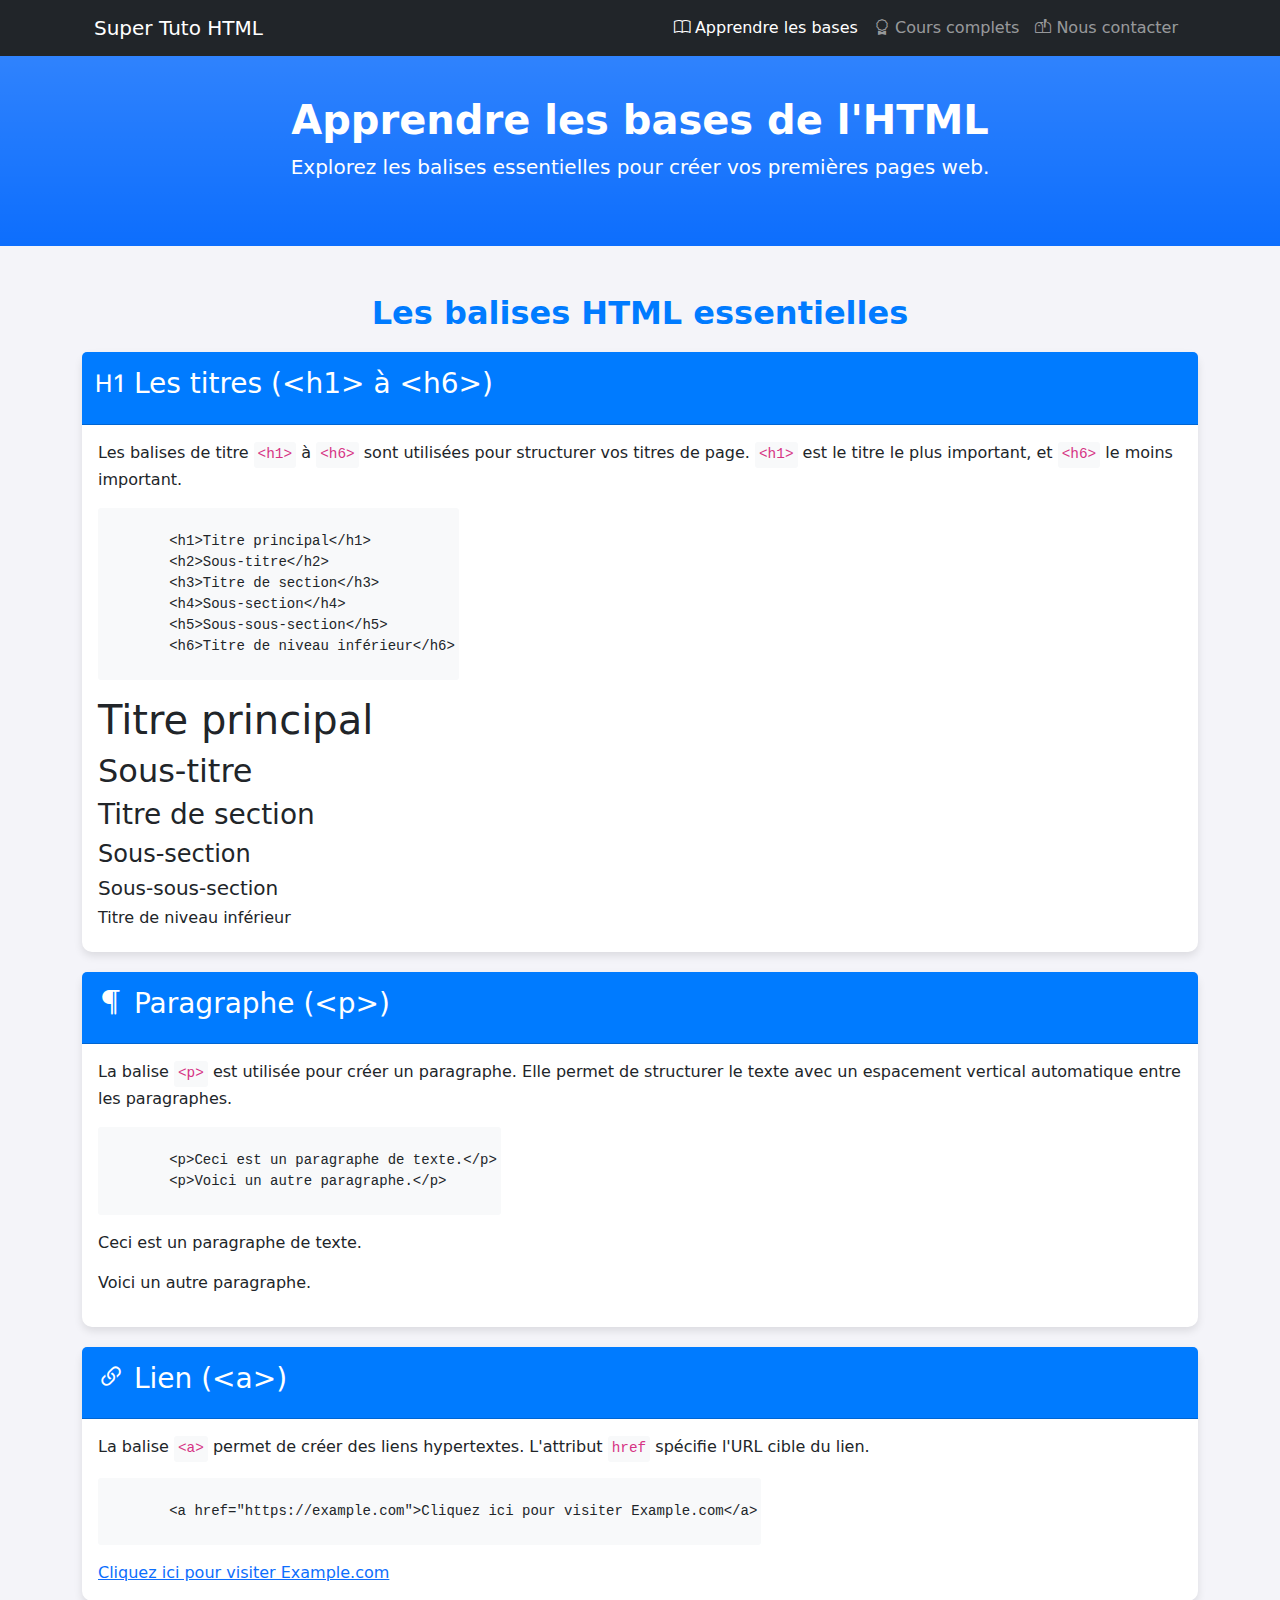
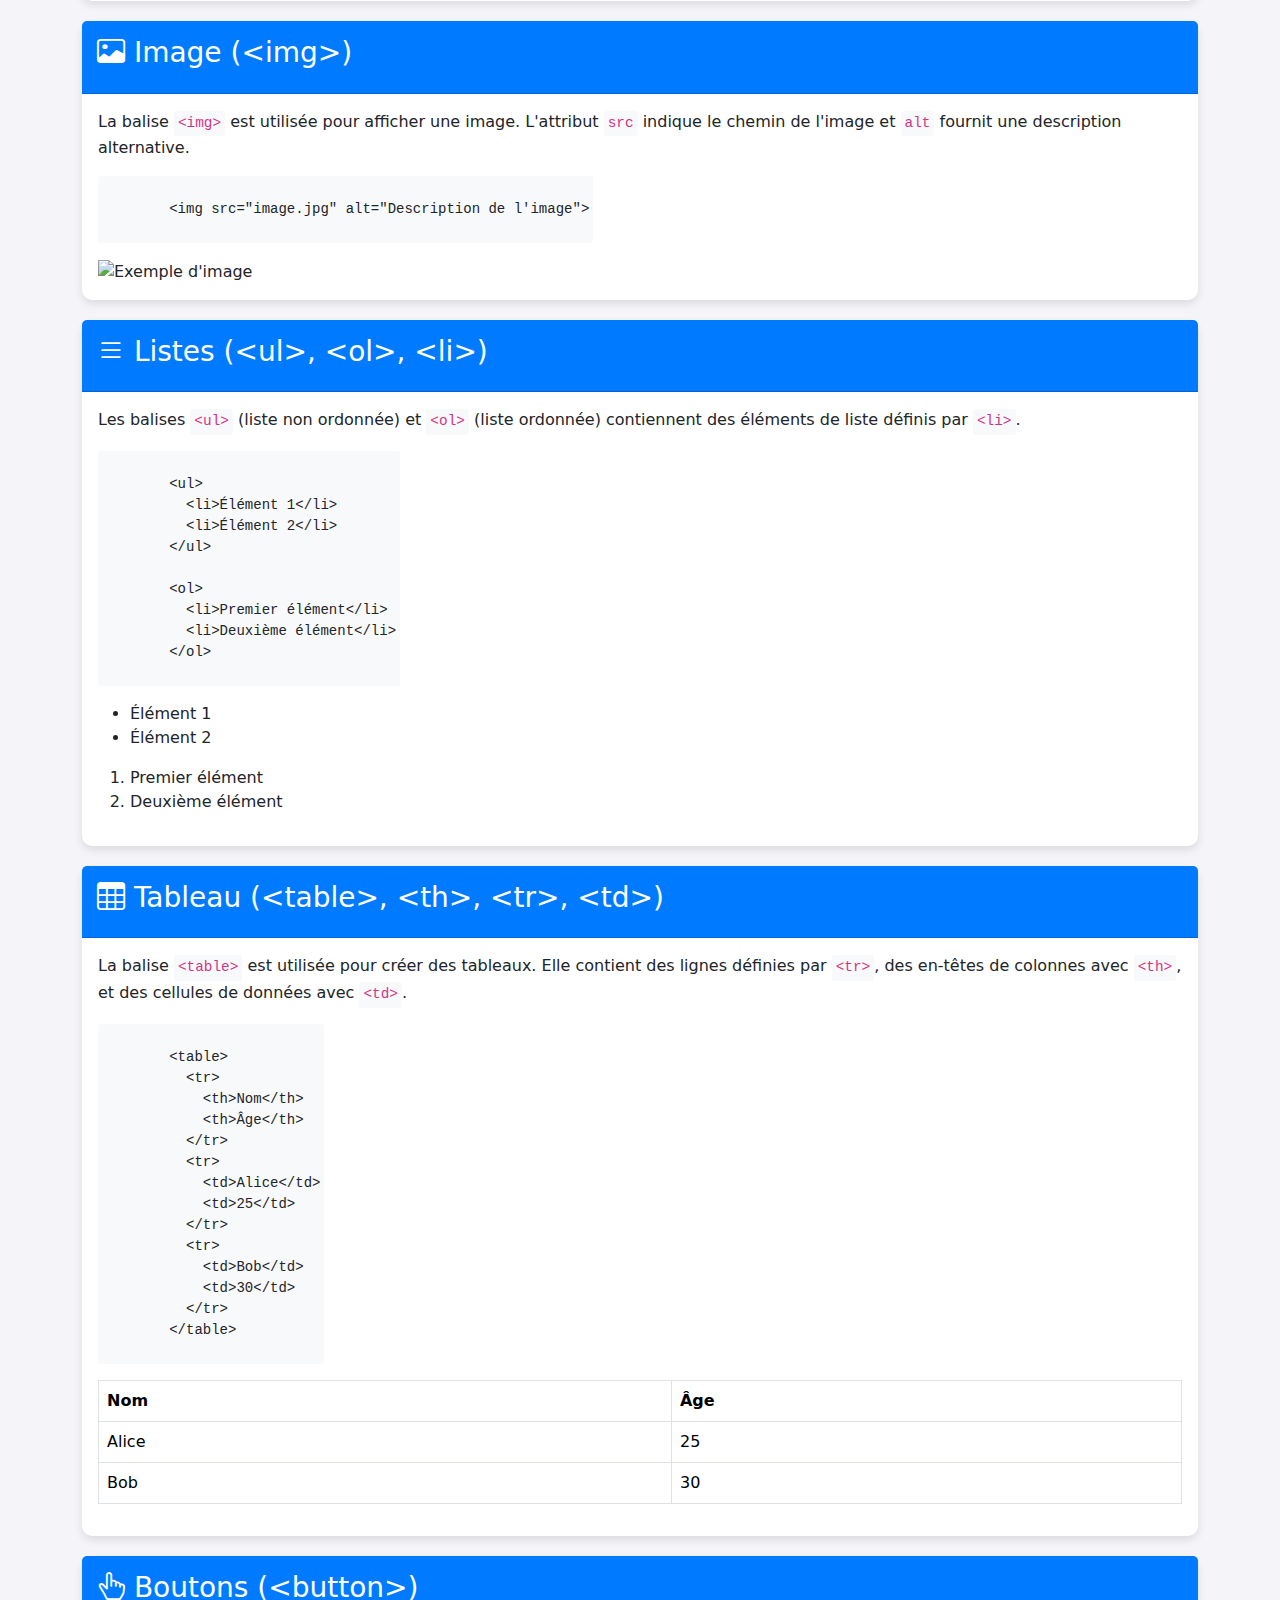
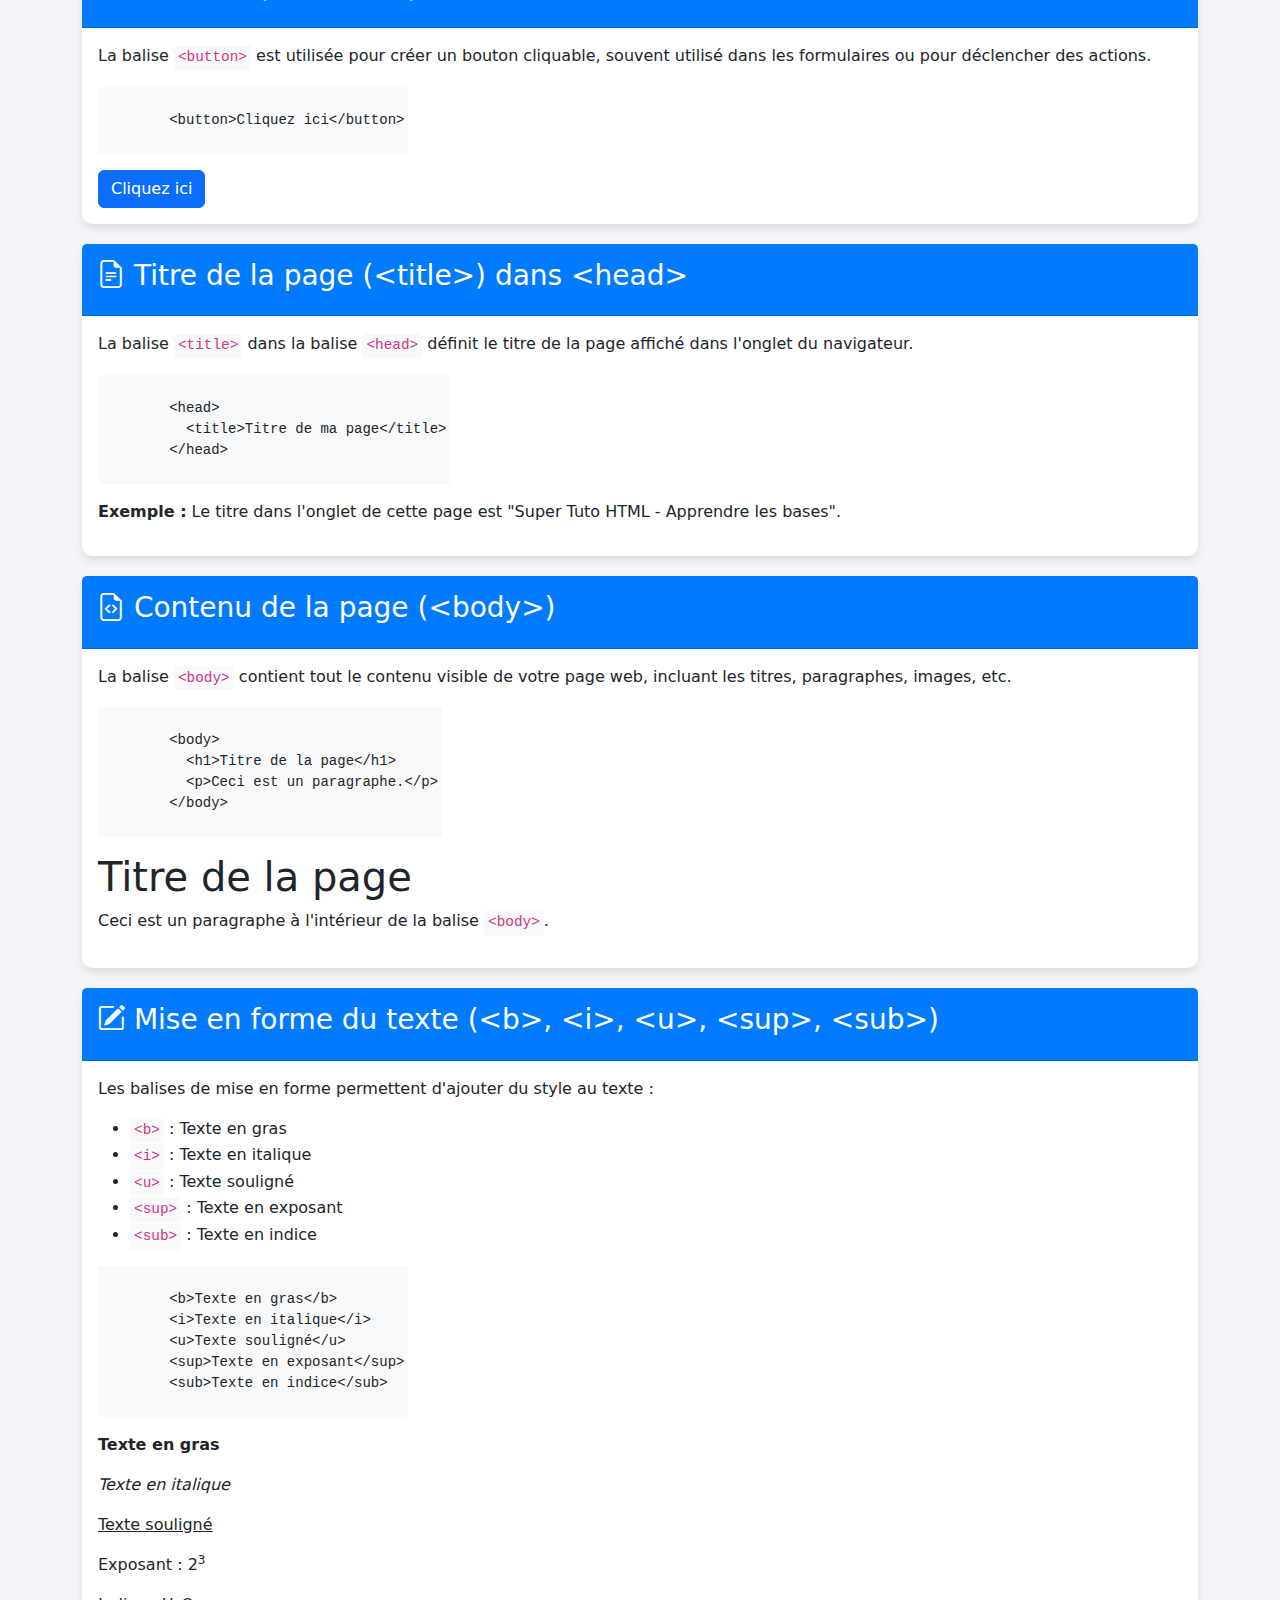
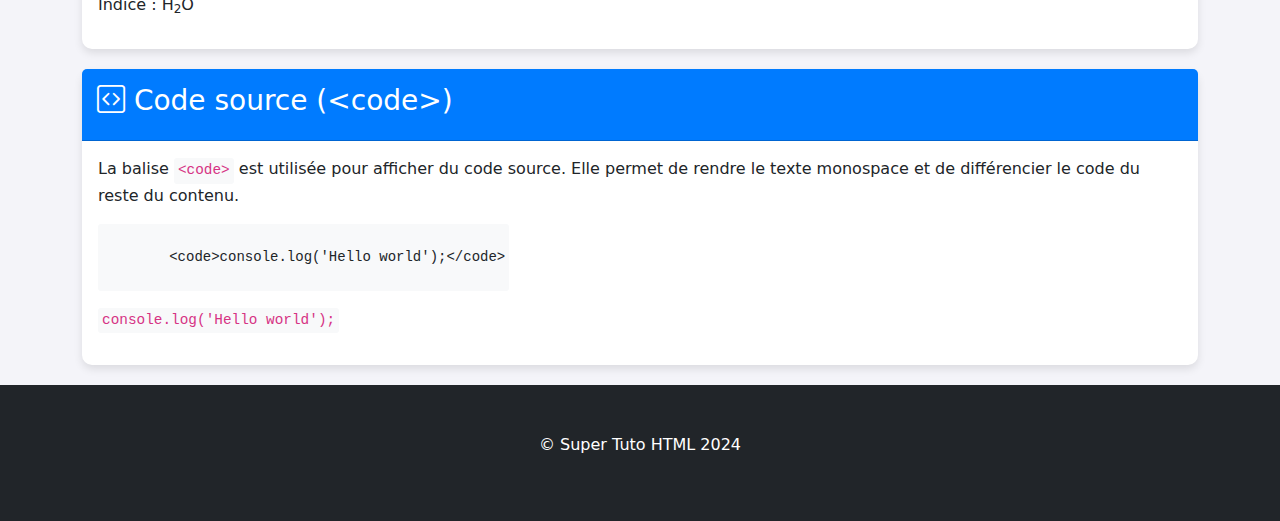
==== bases.html @ 187ea869 "Add files via upload" ====
<!DOCTYPE html>
<html lang="fr">

<head>
    <meta charset="utf-8">
    <meta name="viewport" content="width=device-width, initial-scale=1, shrink-to-fit=no">
    <meta name="description" content="Apprendre les bases de l'HTML" />
    <meta name="author" content="Super Tuto HTML" />
    <title>Super Tuto HTML - Apprendre les bases</title>
    <link href="https://cdn.jsdelivr.net/npm/bootstrap@5.2.3/dist/css/bootstrap.min.css" rel="stylesheet">
    <link rel="stylesheet" href="https://cdn.jsdelivr.net/npm/bootstrap-icons/font/bootstrap-icons.css">

    <!-- Prism.js CSS -->
    <link href="https://cdnjs.cloudflare.com/ajax/libs/prism/1.28.0/themes/prism-okaidia.min.css" rel="stylesheet" />
    <!-- Prism.js Script -->
    <script src="https://cdnjs.cloudflare.com/ajax/libs/prism/1.28.0/prism.min.js"></script>

    <style>
        body {
            background-color: #f4f4f9;
        }

        .card {
            border: none;
            box-shadow: 0 4px 8px rgba(0, 0, 0, 0.1);
            margin-bottom: 20px;
            border-radius: 10px;
        }

        .card-header {
            background-color: #007bff;
            color: white;
            border-top-left-radius: 10px;
            border-top-right-radius: 10px;
            padding: 15px;
        }

        code {
            display: inline-block;
            /* Assure que le code reste dans la ligne */
            background-color: #f8f9fa;
            padding: 2px 4px;
            border-radius: 3px;
            font-size: 0.9em;
            color: #d63384;
            /* Une couleur pour différencier le code */
        }


        .btn-custom {
            background-color: #007bff;
            color: white;
            border-radius: 5px;
            padding: 10px 20px;
            text-transform: uppercase;
            font-weight: bold;
        }

        .btn-custom:hover {
            background-color: #0056b3;
        }

        .section-title {
            margin-top: 40px;
            margin-bottom: 20px;
            font-weight: bold;
            color: #007bff;
            text-align: center;
        }
    </style>
</head>

<body>

    <!-- Navigation -->
    <nav class="navbar navbar-expand-lg navbar-dark bg-dark fixed-top">
        <div class="container px-4">
            <a class="navbar-brand" href="index.html">Super Tuto HTML</a>
            <button class="navbar-toggler" type="button" data-bs-toggle="collapse" data-bs-target="#navbarResponsive"
                aria-controls="navbarResponsive" aria-expanded="false" aria-label="Toggle navigation">
                <span class="navbar-toggler-icon"></span>
            </button>
            <div class="collapse navbar-collapse" id="navbarResponsive">
                <ul class="navbar-nav ms-auto">
                    <li class="nav-item"><a class="nav-link active" href="bases.html"><i class="bi bi-book"></i> Apprendre les bases</a></li>
                    <li class="nav-item"><a class="nav-link" href="cours.html"><i class="bi bi-award"></i> Cours complets</a></li>
                    <li class="nav-item"><a class="nav-link" href="contact.html"><i class="bi bi-mailbox-flag"></i> Nous contacter</a></li>
                </ul>
            </div>
        </div>
    </nav>

    <!-- Header -->
    <header class="bg-primary bg-gradient text-white py-5 mt-5">
        <div class="container px-4 text-center">
            <h1 class="fw-bolder">Apprendre les bases de l'HTML</h1>
            <p class="lead">Explorez les balises essentielles pour créer vos premières pages web.</p>
        </div>
    </header>
    

    <!-- Content Section -->
    <section class="container mt-5">

        <!-- Title section -->
        <h2 class="section-title">Les balises HTML essentielles</h2>

        <!-- Balise h1-h6 -->
        <div class="card">
            <div class="card-header">
                <h3><i class="bi bi-type-h1"></i> Les titres (&lt;h1&gt; à &lt;h6&gt;)</h3>
            </div>
            <div class="card-body">
                <p>Les balises de titre <code>&lt;h1&gt;</code> à <code>&lt;h6&gt;</code> sont utilisées pour structurer vos titres de page. <code>&lt;h1&gt;</code> est le titre le plus important, et <code>&lt;h6&gt;</code> le moins important.</p>
        
                <!-- Code avec coloration Prism.js -->
                <pre><code class="language-html">
        &lt;h1&gt;Titre principal&lt;/h1&gt;
        &lt;h2&gt;Sous-titre&lt;/h2&gt;
        &lt;h3&gt;Titre de section&lt;/h3&gt;
        &lt;h4&gt;Sous-section&lt;/h4&gt;
        &lt;h5&gt;Sous-sous-section&lt;/h5&gt;
        &lt;h6&gt;Titre de niveau inférieur&lt;/h6&gt;
                </code></pre>
        
                <!-- Résultat du code affiché -->
                <div class="code-output">
                    <h1>Titre principal</h1>
                    <h2>Sous-titre</h2>
                    <h3>Titre de section</h3>
                    <h4>Sous-section</h4>
                    <h5>Sous-sous-section</h5>
                    <h6>Titre de niveau inférieur</h6>
                </div>
            </div>
        </div>
        


        <!-- Balise p -->
        <div class="card">
            <div class="card-header">
                <h3><i class="bi bi-paragraph"></i> Paragraphe (&lt;p&gt;)</h3>
            </div>
            <div class="card-body">
                <p>La balise <code>&lt;p&gt;</code> est utilisée pour créer un paragraphe. Elle permet de structurer le texte avec un espacement vertical automatique entre les paragraphes.</p>
        
                <!-- Code avec coloration Prism.js -->
                <pre><code class="language-html">
        &lt;p&gt;Ceci est un paragraphe de texte.&lt;/p&gt;
        &lt;p&gt;Voici un autre paragraphe.&lt;/p&gt;
                </code></pre>
        
                <!-- Résultat du code affiché -->
                <div class="code-output">
                    <p>Ceci est un paragraphe de texte.</p>
                    <p>Voici un autre paragraphe.</p>
                </div>
            </div>
        </div>
        

        <!-- Balise a -->
        <div class="card">
            <div class="card-header">
                <h3><i class="bi bi-link-45deg"></i> Lien (&lt;a&gt;)</h3>
            </div>
            <div class="card-body">
                <p>La balise <code>&lt;a&gt;</code> permet de créer des liens hypertextes. L'attribut <code>href</code> spécifie l'URL cible du lien.</p>
        
                <!-- Code avec coloration Prism.js -->
                <pre><code class="language-html">
        &lt;a href="https://example.com"&gt;Cliquez ici pour visiter Example.com&lt;/a&gt;
                </code></pre>
        
                <!-- Résultat du code affiché -->
                <div class="code-output">
                    <a href="https://example.com">Cliquez ici pour visiter Example.com</a>
                </div>
            </div>
        </div>
        

        <!-- Balise img -->
        <div class="card">
            <div class="card-header">
                <h3><i class="bi bi-image"></i> Image (&lt;img&gt;)</h3>
            </div>
            <div class="card-body">
                <p>La balise <code>&lt;img&gt;</code> est utilisée pour afficher une image. L'attribut <code>src</code> indique le chemin de l'image et <code>alt</code> fournit une description alternative.</p>
        
                <!-- Code avec coloration Prism.js -->
                <pre><code class="language-html">
        &lt;img src="image.jpg" alt="Description de l'image"&gt;
                </code></pre>
        
                <!-- Résultat du code affiché -->
                <div class="code-output">
                    <img src="https://via.placeholder.com/150" alt="Exemple d'image">
                </div>
            </div>
        </div>
        

        <!-- Balise ul-li -->
        <div class="card">
            <div class="card-header">
                <h3><i class="bi bi-list"></i> Listes (&lt;ul&gt;, &lt;ol&gt;, &lt;li&gt;)</h3>
            </div>
            <div class="card-body">
                <p>Les balises <code>&lt;ul&gt;</code> (liste non ordonnée) et <code>&lt;ol&gt;</code> (liste ordonnée) contiennent des éléments de liste définis par <code>&lt;li&gt;</code>.</p>
        
                <!-- Code avec coloration Prism.js -->
                <pre><code class="language-html">
        &lt;ul&gt;
          &lt;li&gt;Élément 1&lt;/li&gt;
          &lt;li&gt;Élément 2&lt;/li&gt;
        &lt;/ul&gt;
        
        &lt;ol&gt;
          &lt;li&gt;Premier élément&lt;/li&gt;
          &lt;li&gt;Deuxième élément&lt;/li&gt;
        &lt;/ol&gt;
                </code></pre>
        
                <!-- Résultat du code affiché -->
                <div class="code-output">
                    <ul>
                        <li>Élément 1</li>
                        <li>Élément 2</li>
                    </ul>
                    <ol>
                        <li>Premier élément</li>
                        <li>Deuxième élément</li>
                    </ol>
                </div>
            </div>
        </div>
        

        <!-- Balise table -->
        <div class="card">
            <div class="card-header">
                <h3><i class="bi bi-table"></i> Tableau (&lt;table&gt;, &lt;th&gt;, &lt;tr&gt;, &lt;td&gt;)</h3>
            </div>
            <div class="card-body">
                <p>La balise <code>&lt;table&gt;</code> est utilisée pour créer des tableaux. Elle contient des lignes définies par <code>&lt;tr&gt;</code>, des en-têtes de colonnes avec <code>&lt;th&gt;</code>, et des cellules de données avec <code>&lt;td&gt;</code>.</p>
        
                <!-- Code avec coloration Prism.js -->
                <pre><code class="language-html">
        &lt;table&gt;
          &lt;tr&gt;
            &lt;th&gt;Nom&lt;/th&gt;
            &lt;th&gt;Âge&lt;/th&gt;
          &lt;/tr&gt;
          &lt;tr&gt;
            &lt;td&gt;Alice&lt;/td&gt;
            &lt;td&gt;25&lt;/td&gt;
          &lt;/tr&gt;
          &lt;tr&gt;
            &lt;td&gt;Bob&lt;/td&gt;
            &lt;td&gt;30&lt;/td&gt;
          &lt;/tr&gt;
        &lt;/table&gt;
                </code></pre>
        
                <!-- Résultat du code affiché -->
                <div class="code-output">
                    <table class="table table-bordered">
                        <tr>
                            <th>Nom</th>
                            <th>Âge</th>
                        </tr>
                        <tr>
                            <td>Alice</td>
                            <td>25</td>
                        </tr>
                        <tr>
                            <td>Bob</td>
                            <td>30</td>
                        </tr>
                    </table>
                </div>
            </div>
        </div>
        


        <!-- Balise button -->
        <div class="card">
            <div class="card-header">
                <h3><i class="bi bi-hand-index-thumb"></i> Boutons (&lt;button&gt;)</h3>
            </div>
            <div class="card-body">
                <p>La balise <code>&lt;button&gt;</code> est utilisée pour créer un bouton cliquable, souvent utilisé dans les formulaires ou pour déclencher des actions.</p>
        
                <!-- Code avec coloration Prism.js -->
                <pre><code class="language-html">
        &lt;button&gt;Cliquez ici&lt;/button&gt;
                </code></pre>
        
                <!-- Résultat du code affiché -->
                <div class="code-output">
                    <button class="btn btn-primary">Cliquez ici</button>
                </div>
            </div>
        </div>
        

        <!-- Balise title -->
        <div class="card">
            <div class="card-header">
                <h3><i class="bi bi-file-earmark-text"></i> Titre de la page (&lt;title&gt;) dans &lt;head&gt;</h3>
            </div>
            <div class="card-body">
                <p>La balise <code>&lt;title&gt;</code> dans la balise <code>&lt;head&gt;</code> définit le titre de la page affiché dans l'onglet du navigateur.</p>
        
                <!-- Code avec coloration Prism.js -->
                <pre><code class="language-html">
        &lt;head&gt;
          &lt;title&gt;Titre de ma page&lt;/title&gt;
        &lt;/head&gt;
                </code></pre>
        
                <!-- Résultat du code affiché -->
                <div class="code-output">
                    <p><strong>Exemple :</strong> Le titre dans l'onglet de cette page est "Super Tuto HTML - Apprendre les bases".</p>
                </div>
            </div>
        </div>
        

        <!-- Balise body -->
        <div class="card">
            <div class="card-header">
                <h3><i class="bi bi-file-earmark-code"></i> Contenu de la page (&lt;body&gt;)</h3>
            </div>
            <div class="card-body">
                <p>La balise <code>&lt;body&gt;</code> contient tout le contenu visible de votre page web, incluant les titres, paragraphes, images, etc.</p>
        
                <!-- Code avec coloration Prism.js -->
                <pre><code class="language-html">
        &lt;body&gt;
          &lt;h1&gt;Titre de la page&lt;/h1&gt;
          &lt;p&gt;Ceci est un paragraphe.&lt;/p&gt;
        &lt;/body&gt;
                </code></pre>
        
                <!-- Résultat du code affiché -->
                <div class="code-output">
                    <h1>Titre de la page</h1>
                    <p>Ceci est un paragraphe à l'intérieur de la balise <code>&lt;body&gt;</code>.</p>
                </div>
            </div>
        </div>
        

        <!-- Balises de mise en forme (b, u, i, sup, sub) -->
        <div class="card">
            <div class="card-header">
                <h3><i class="bi bi-pencil-square"></i> Mise en forme du texte (&lt;b&gt;, &lt;i&gt;, &lt;u&gt;, &lt;sup&gt;, &lt;sub&gt;)</h3>
            </div>
            <div class="card-body">
                <p>Les balises de mise en forme permettent d'ajouter du style au texte :</p>
                <ul>
                    <li><code>&lt;b&gt;</code> : Texte en gras</li>
                    <li><code>&lt;i&gt;</code> : Texte en italique</li>
                    <li><code>&lt;u&gt;</code> : Texte souligné</li>
                    <li><code>&lt;sup&gt;</code> : Texte en exposant</li>
                    <li><code>&lt;sub&gt;</code> : Texte en indice</li>
                </ul>
        
                <!-- Code avec coloration Prism.js -->
                <pre><code class="language-html">
        &lt;b&gt;Texte en gras&lt;/b&gt;
        &lt;i&gt;Texte en italique&lt;/i&gt;
        &lt;u&gt;Texte souligné&lt;/u&gt;
        &lt;sup&gt;Texte en exposant&lt;/sup&gt;
        &lt;sub&gt;Texte en indice&lt;/sub&gt;
                </code></pre>
        
                <!-- Résultat du code affiché -->
                <div class="code-output">
                    <p><b>Texte en gras</b></p>
                    <p><i>Texte en italique</i></p>
                    <p><u>Texte souligné</u></p>
                    <p>Exposant : 2<sup>3</sup></p>
                    <p>Indice : H<sub>2</sub>O</p>
                </div>
            </div>
        </div>
        

        <!-- Balise code -->
        <div class="card">
            <div class="card-header">
                <h3><i class="bi bi-code-square"></i> Code source (&lt;code&gt;)</h3>
            </div>
            <div class="card-body">
                <p>La balise <code>&lt;code&gt;</code> est utilisée pour afficher du code source. Elle permet de rendre le texte monospace et de différencier le code du reste du contenu.</p>
        
                <!-- Code avec coloration Prism.js -->
                <pre><code class="language-html">
        &lt;code&gt;console.log('Hello world');&lt;/code&gt;
                </code></pre>
        
                <!-- Résultat du code affiché -->
                <div class="code-output">
                    <p><code>console.log('Hello world');</code></p>
                </div>
            </div>
        </div>
        


    </section>

    <!-- Footer -->
    <footer class="py-5 bg-dark">
        <div class="container text-center text-white">
            <p>&copy; Super Tuto HTML 2024</p>
        </div>
    </footer>

    <!-- Bootstrap JavaScript -->
    <script src="https://cdn.jsdelivr.net/npm/bootstrap@5.2.3/dist/js/bootstrap.bundle.min.js"></script>
</body>

</html>
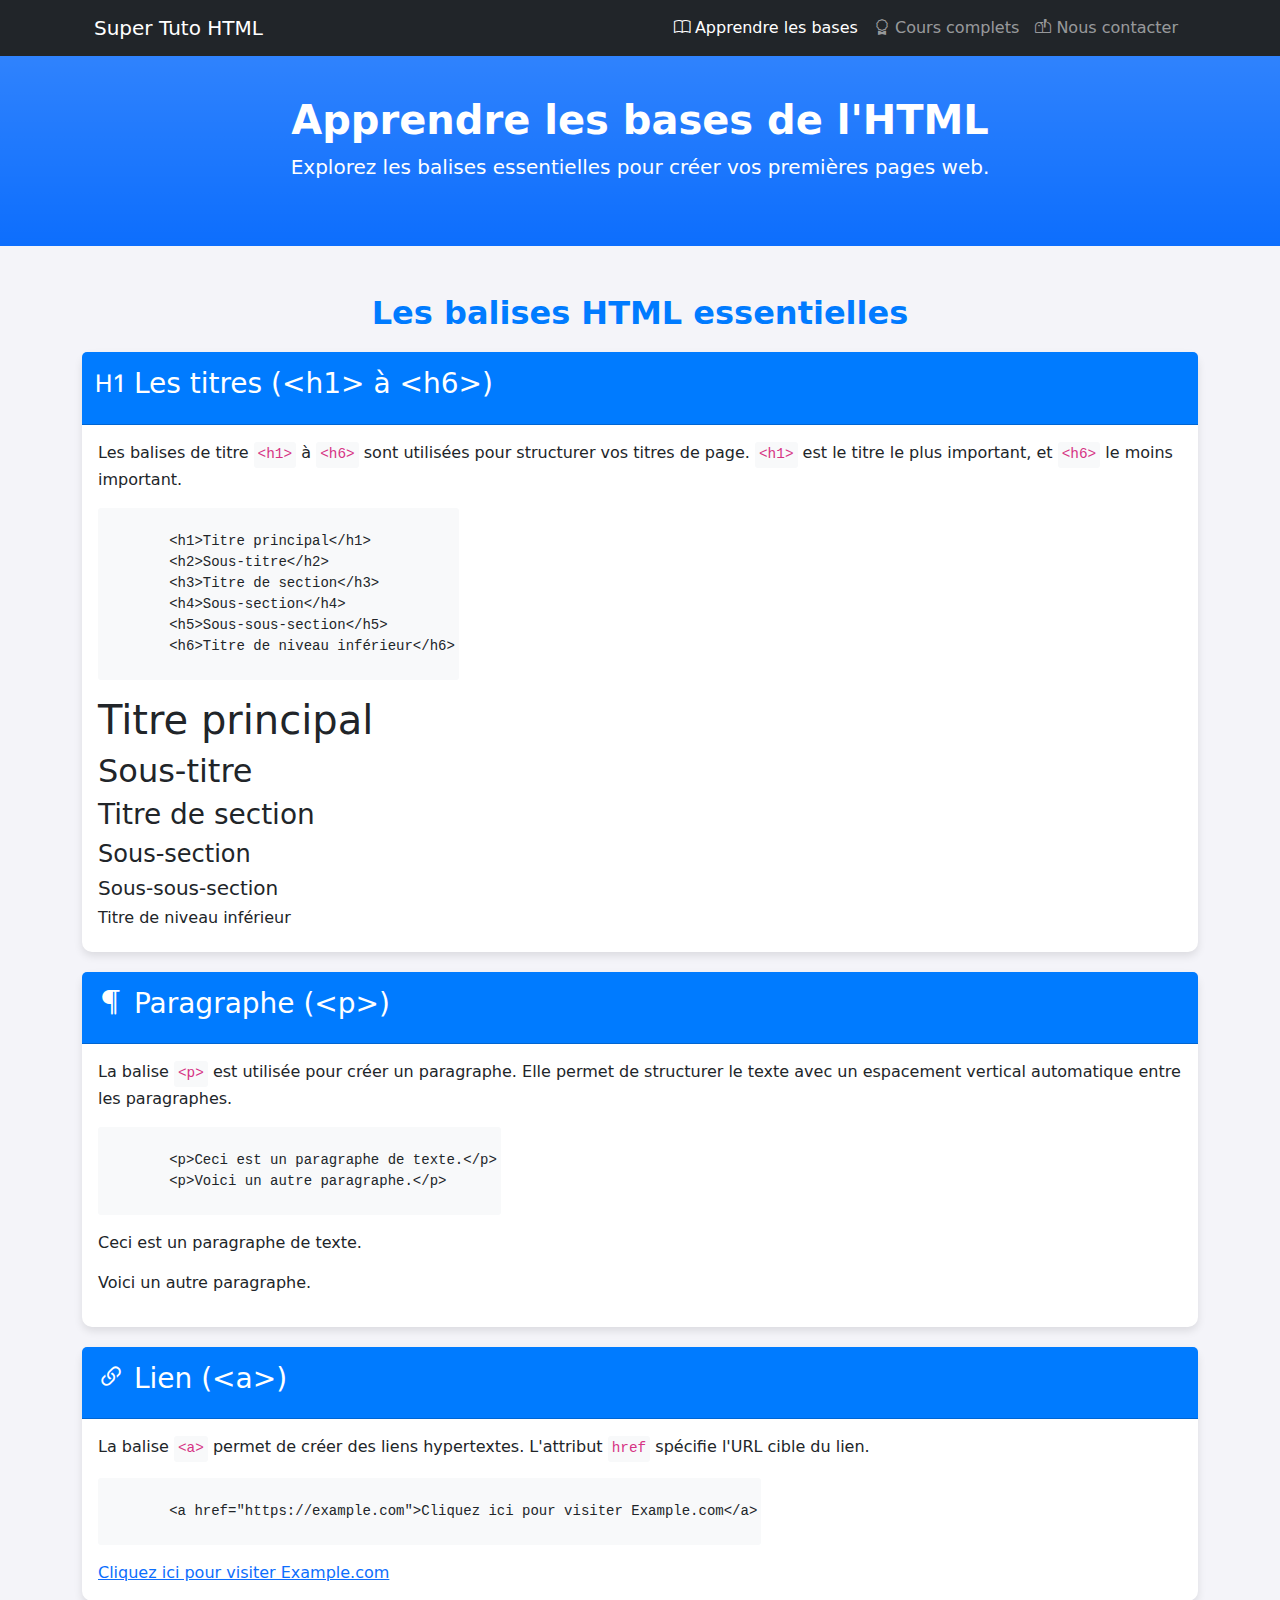
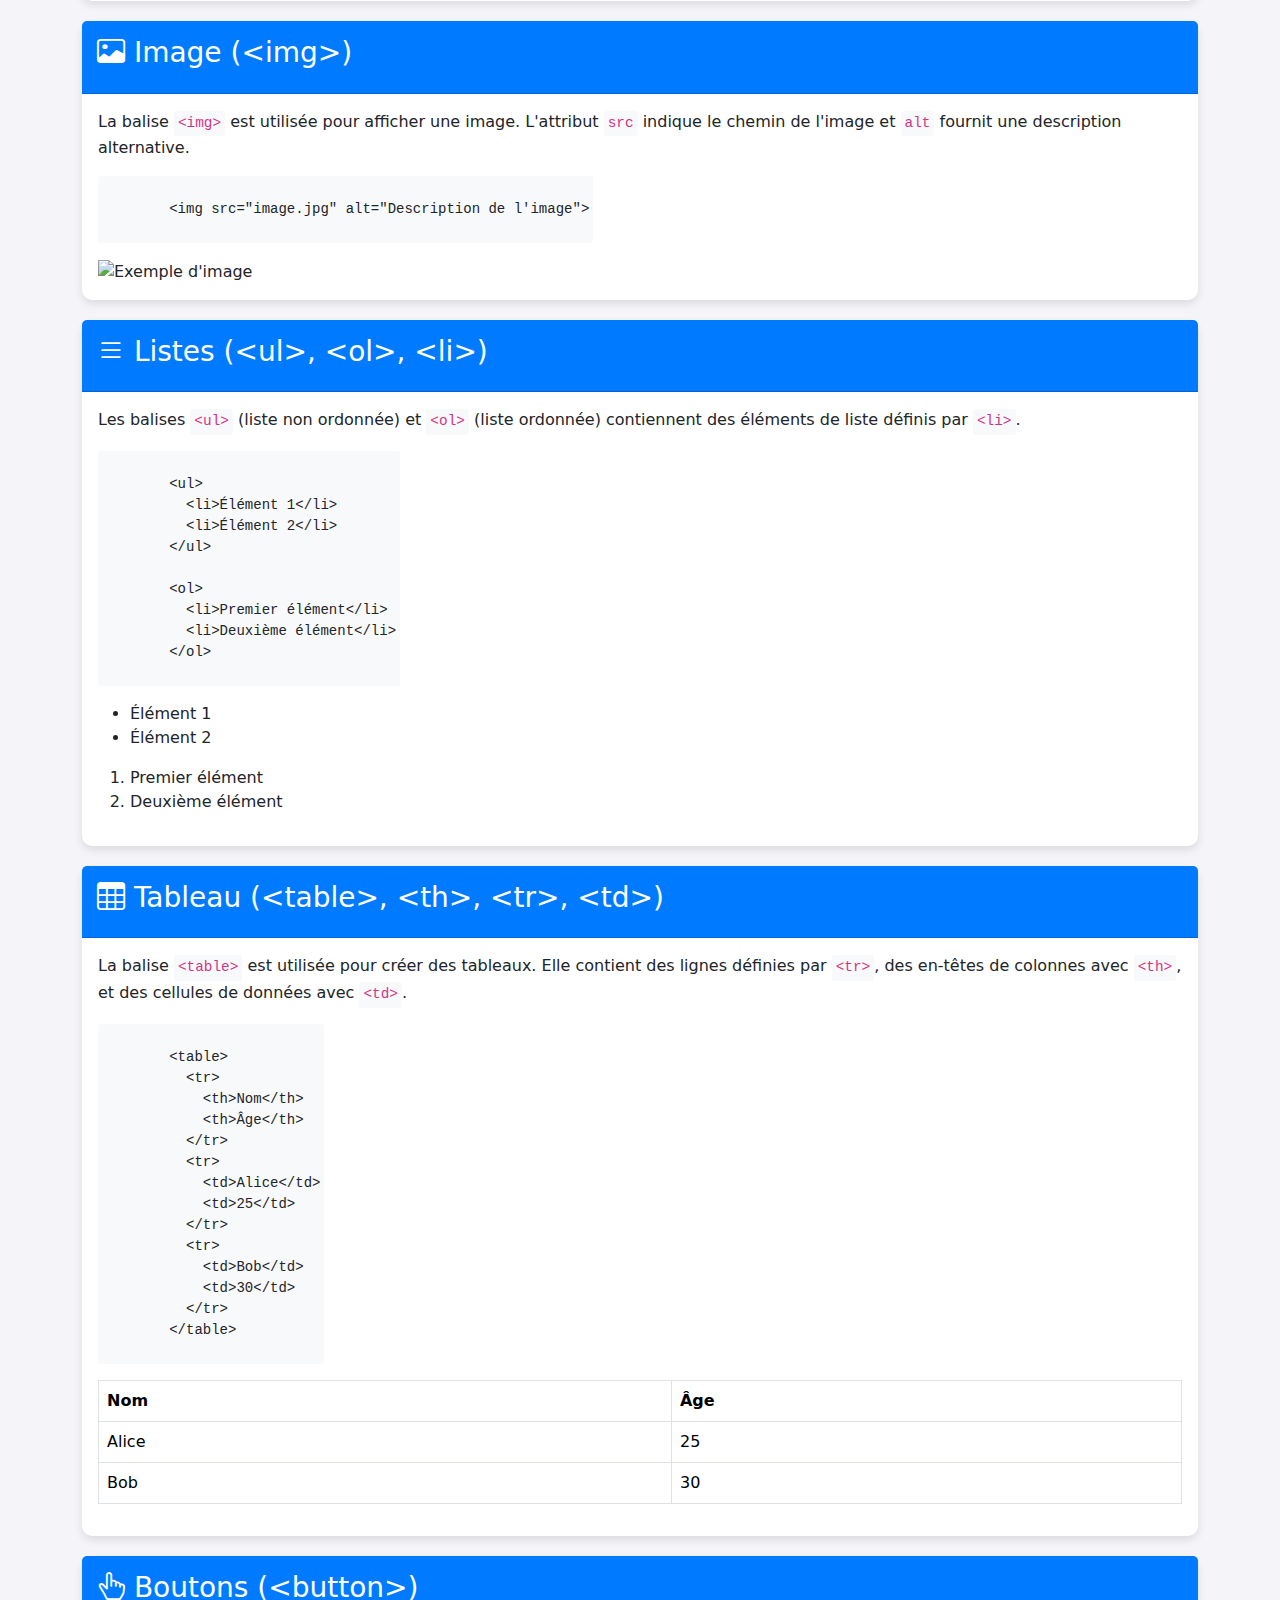
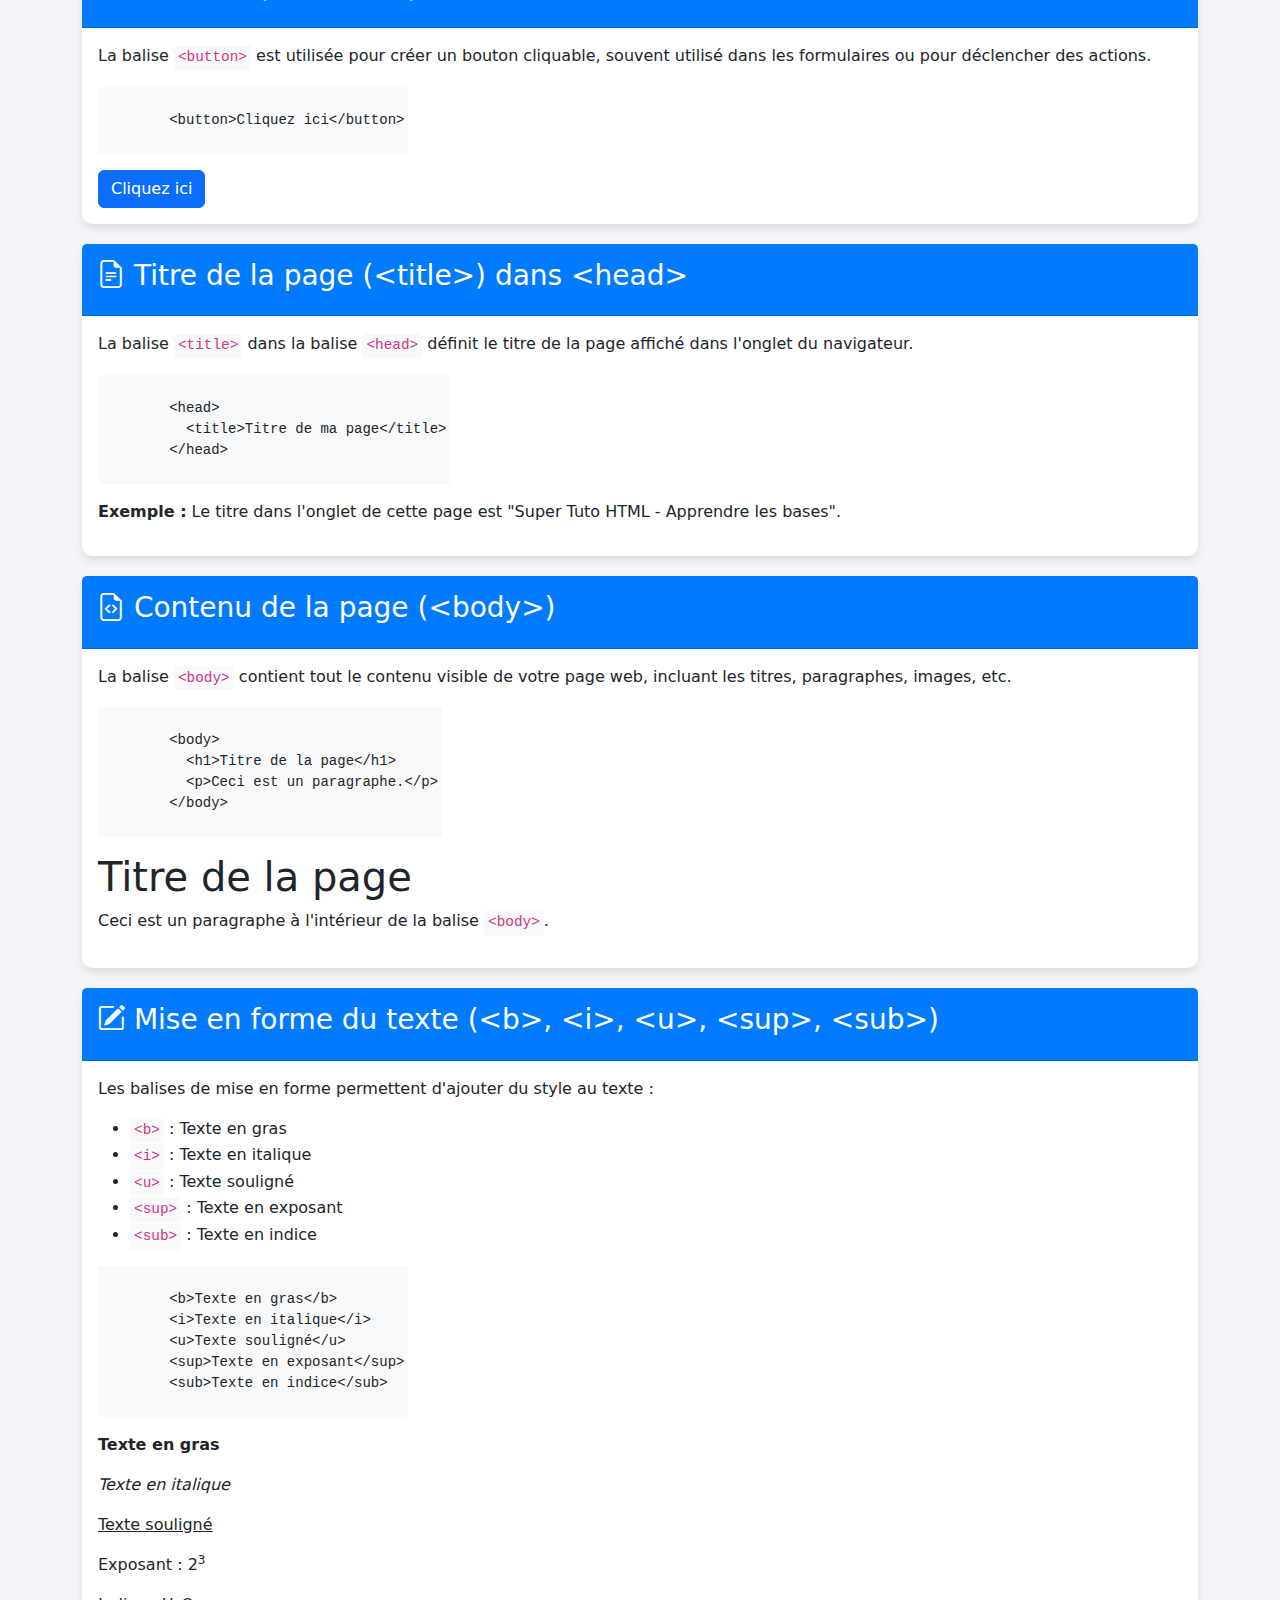
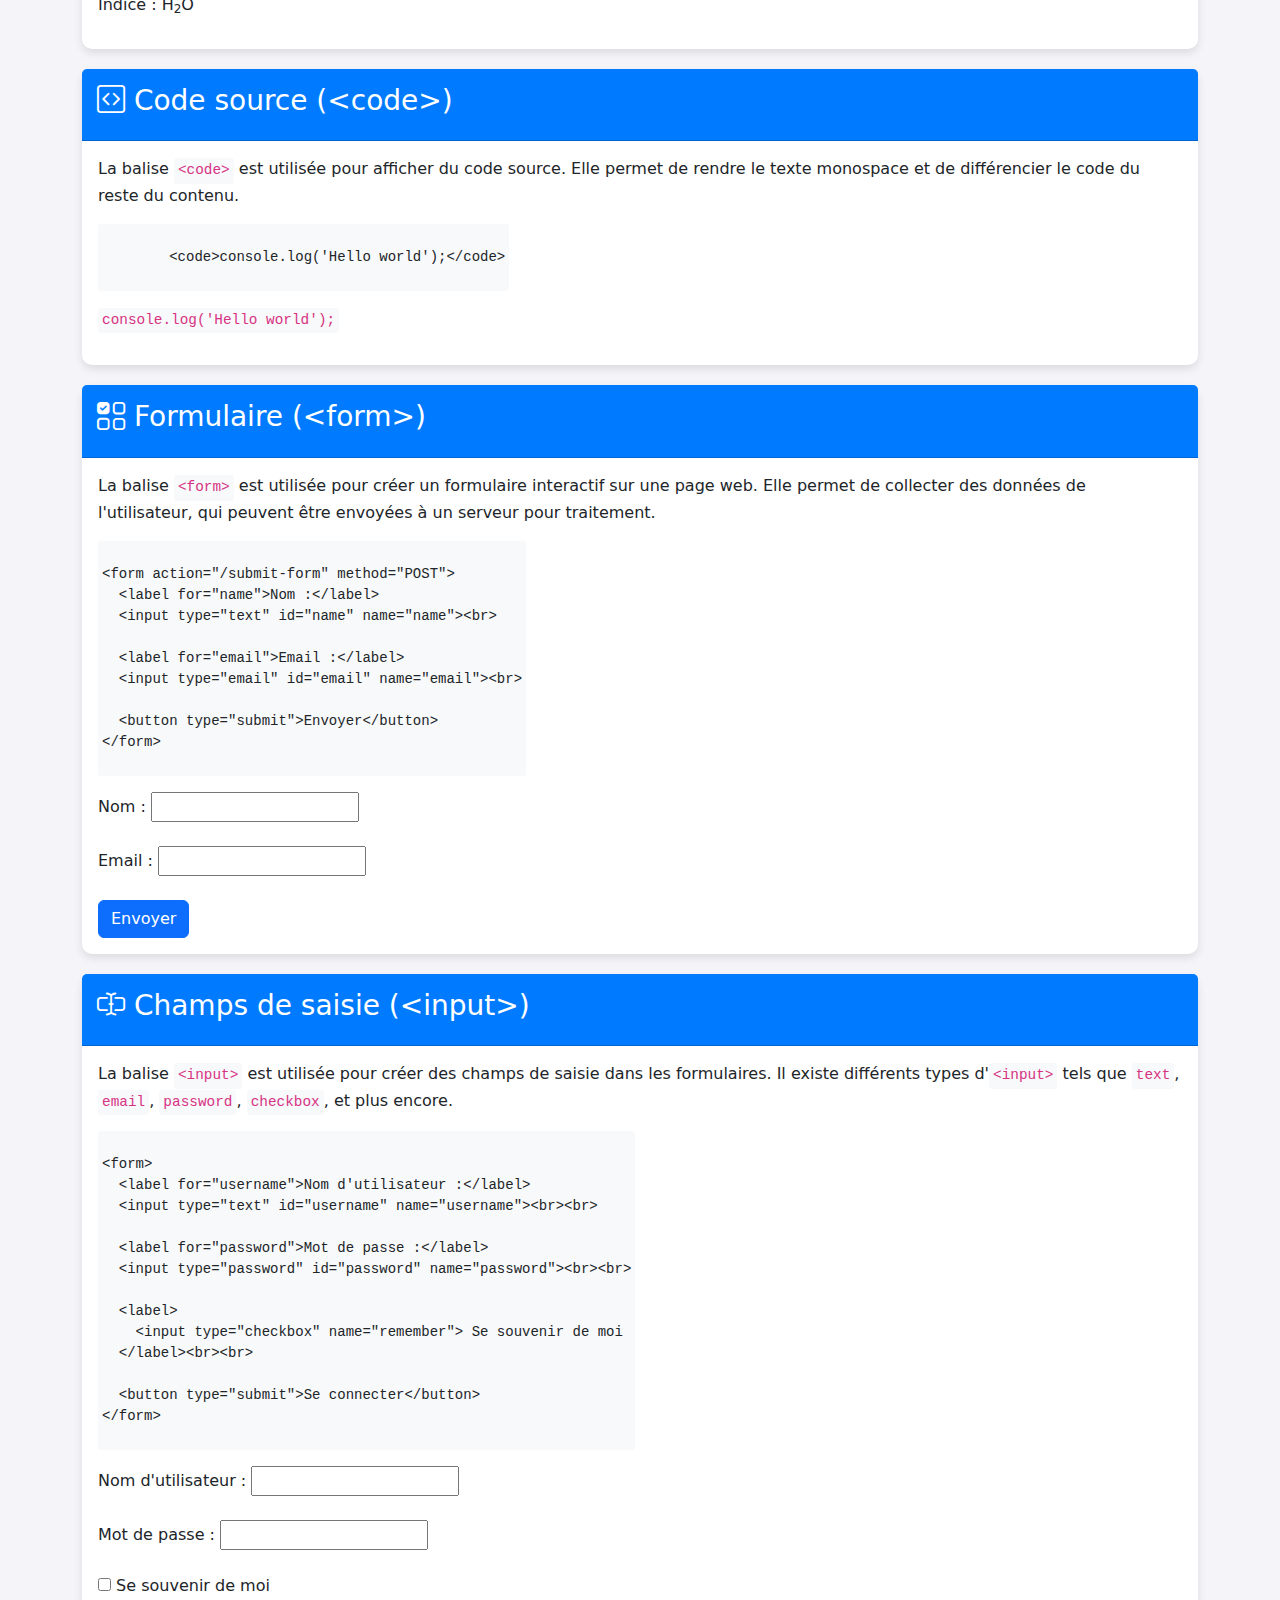
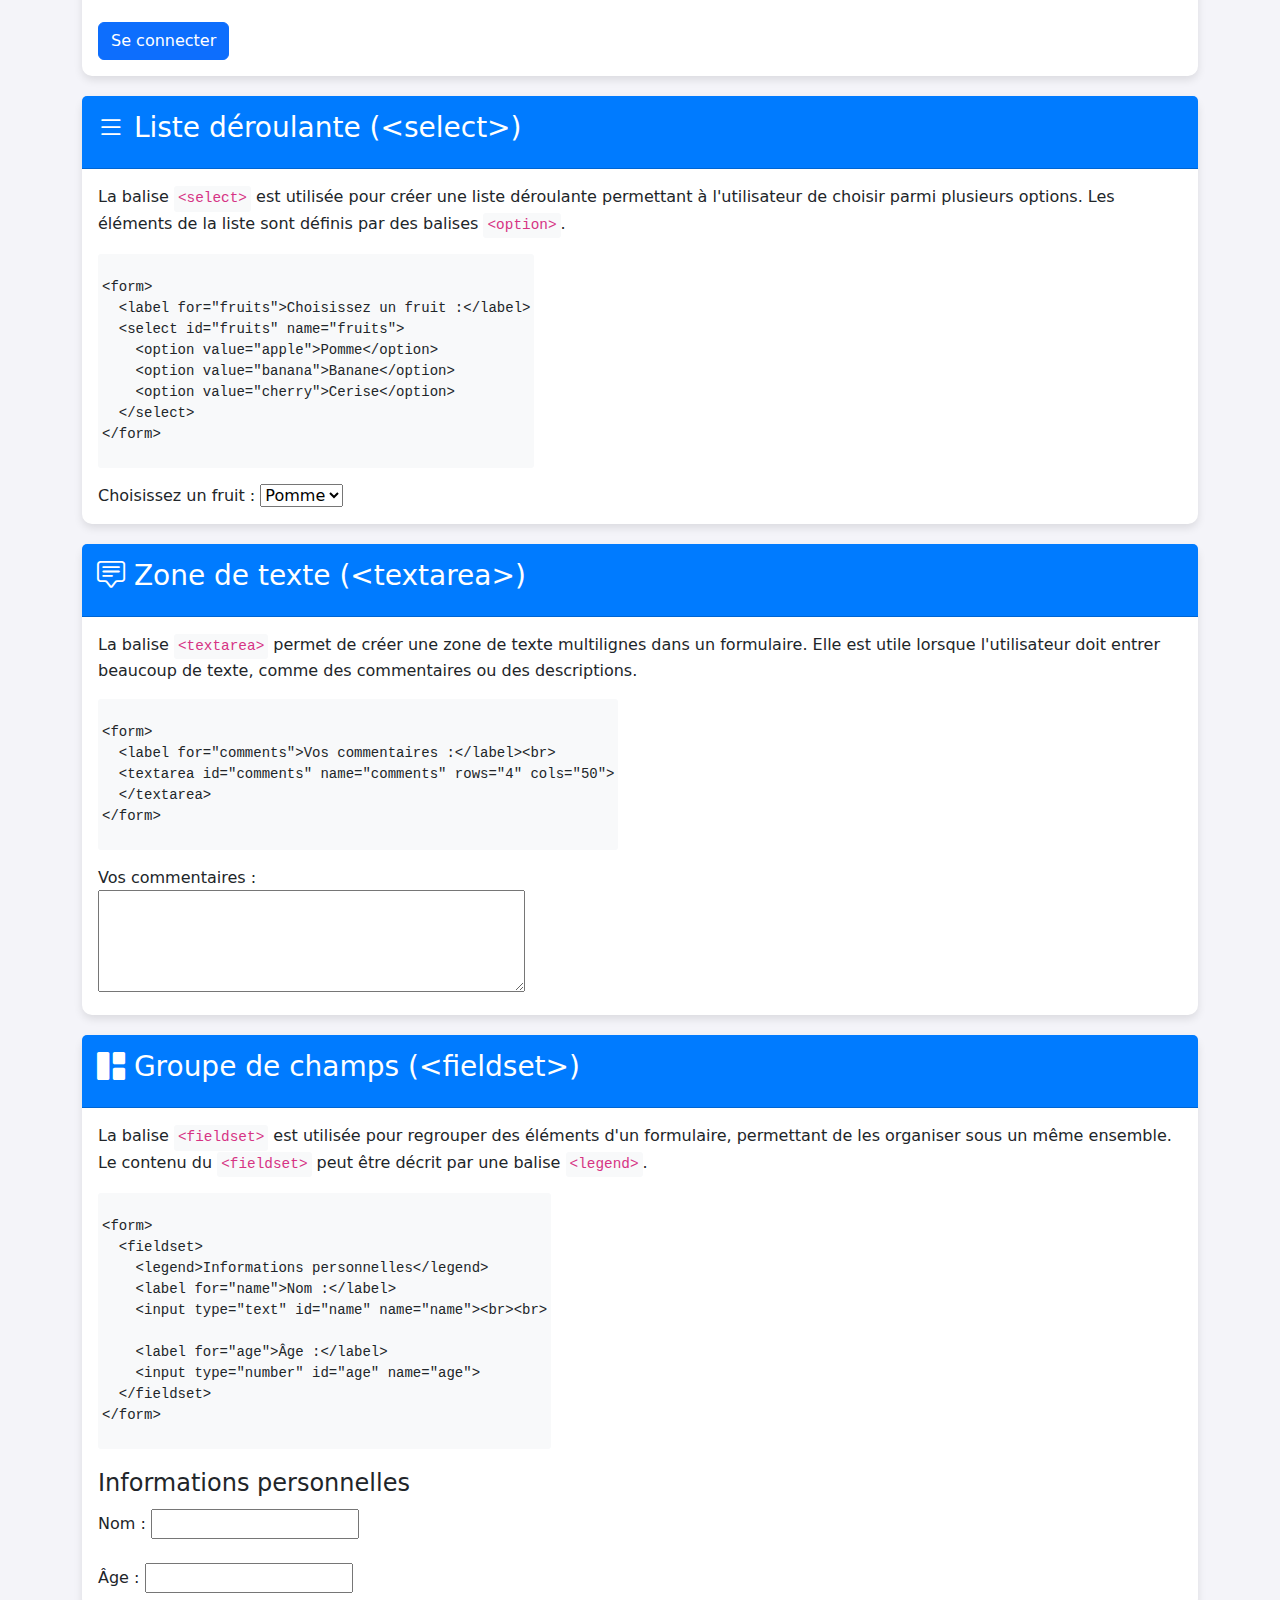
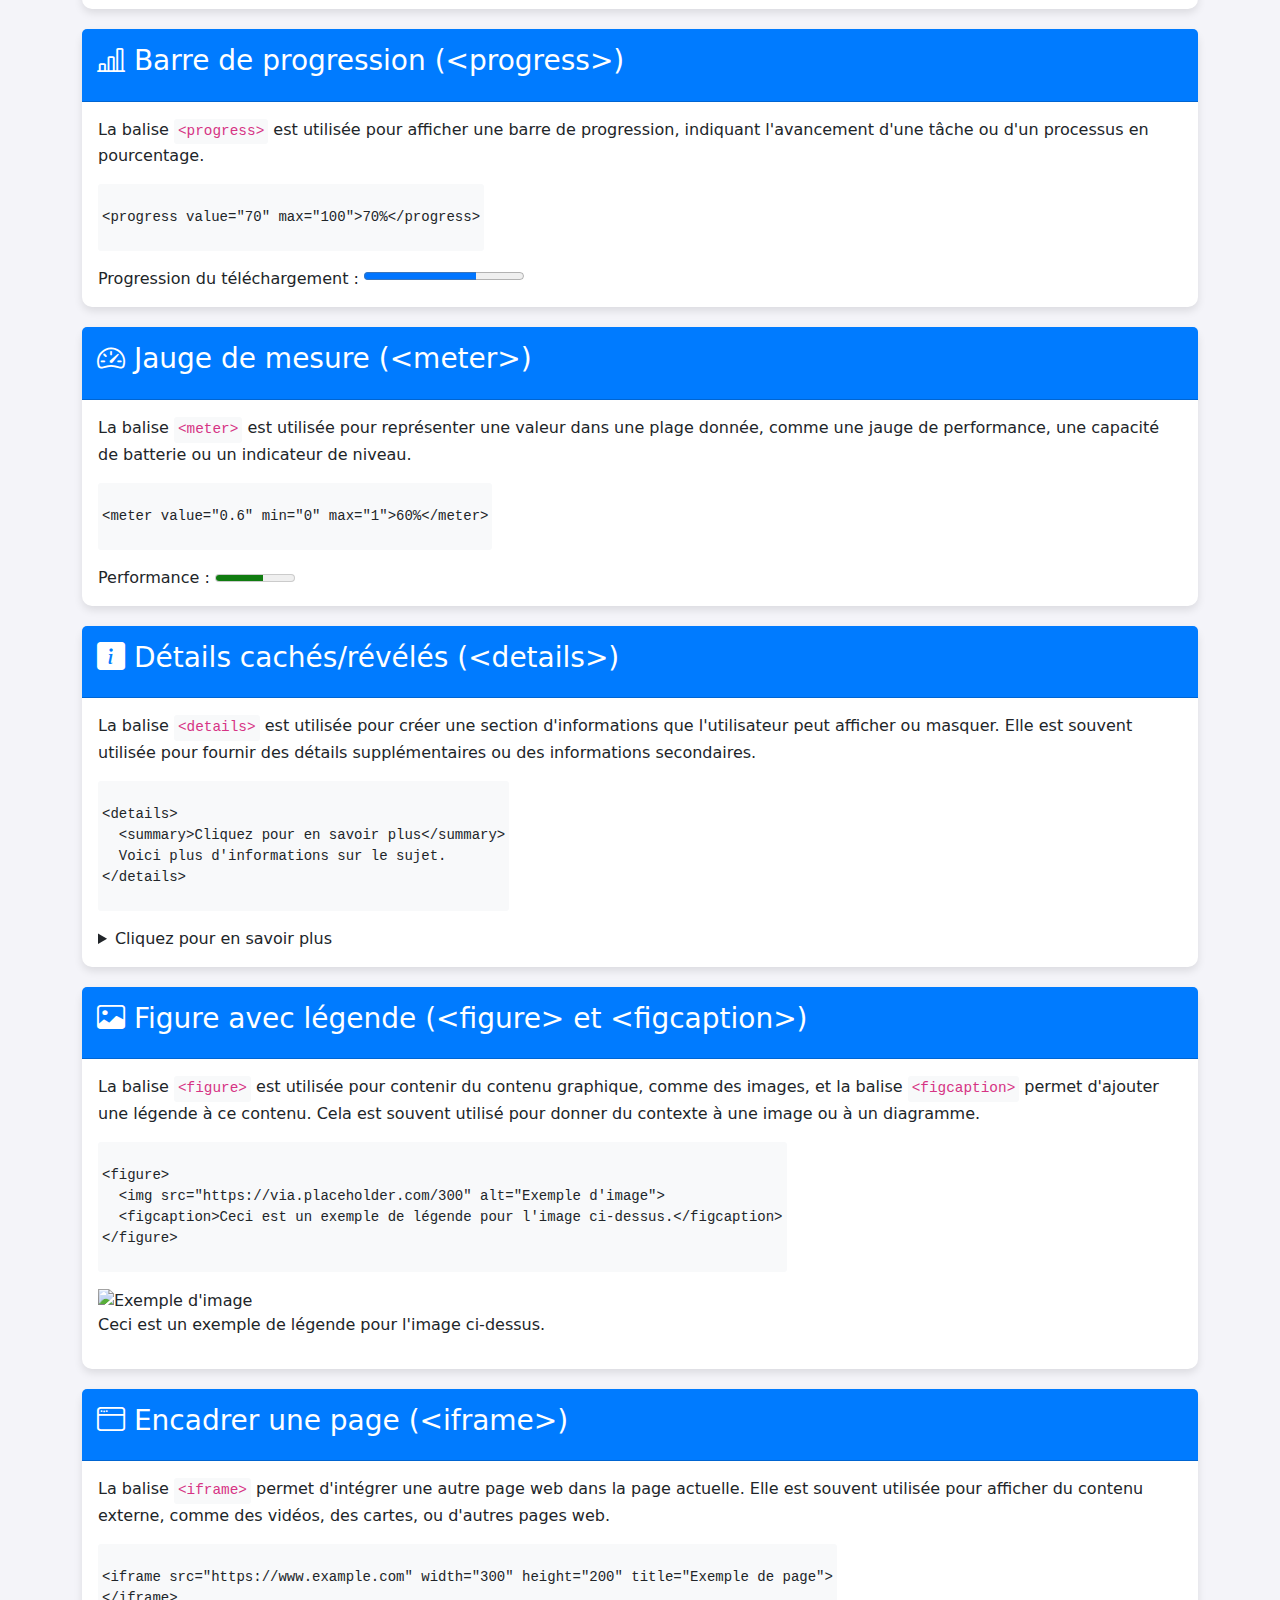
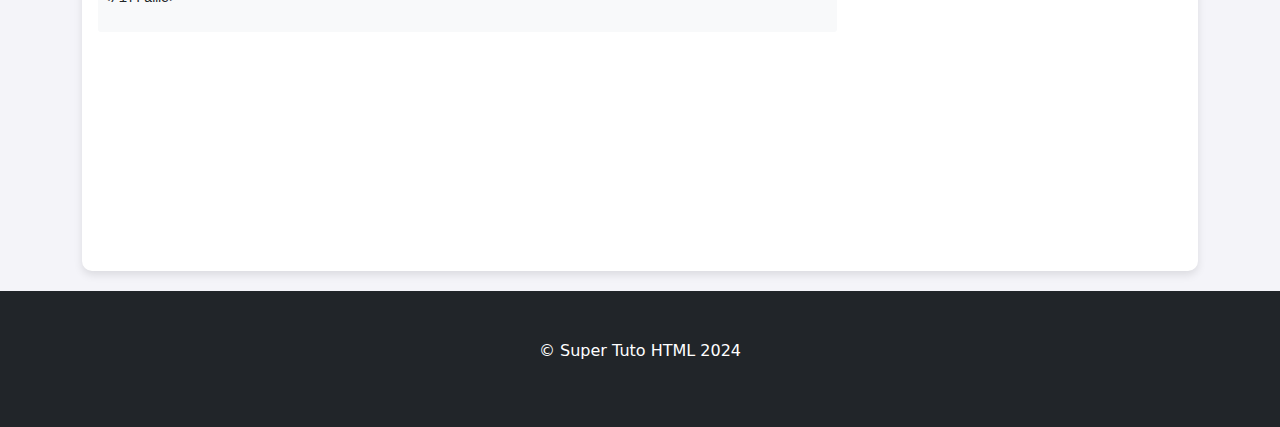
==== commit 6d22f315: "Update bases.html" ====
--- a/bases.html
+++ b/bases.html
@@ -409,9 +409,297 @@
                     <p><code>console.log('Hello world');</code></p>
                 </div>
             </div>
-        </div>
-        
-
+        </div>
+
+        <!-- Balise form -->
+        <div class="card">
+    <div class="card-header">
+        <h3><i class="bi bi-ui-checks-grid"></i> Formulaire (&lt;form&gt;)</h3>
+    </div>
+    <div class="card-body">
+        <p>La balise <code>&lt;form&gt;</code> est utilisée pour créer un formulaire interactif sur une page web. Elle permet de collecter des données de l'utilisateur, qui peuvent être envoyées à un serveur pour traitement.</p>
+
+        <!-- Code avec coloration Prism.js -->
+        <pre><code class="language-html">
+&lt;form action="/submit-form" method="POST"&gt;
+  &lt;label for="name"&gt;Nom :&lt;/label&gt;
+  &lt;input type="text" id="name" name="name"&gt;&lt;br&gt;
+  
+  &lt;label for="email"&gt;Email :&lt;/label&gt;
+  &lt;input type="email" id="email" name="email"&gt;&lt;br&gt;
+
+  &lt;button type="submit"&gt;Envoyer&lt;/button&gt;
+&lt;/form&gt;
+        </code></pre>
+
+        <!-- Résultat du code affiché -->
+        <div class="code-output">
+            <form action="/submit-form" method="POST">
+                <label for="name">Nom :</label>
+                <input type="text" id="name" name="name"><br><br>
+                <label for="email">Email :</label>
+                <input type="email" id="email" name="email"><br><br>
+                <button type="submit" class="btn btn-primary">Envoyer</button>
+            </form>
+        </div>
+    </div>
+</div>
+
+
+<!-- Balise input -->
+<div class="card">
+    <div class="card-header">
+        <h3><i class="bi bi-input-cursor-text"></i> Champs de saisie (&lt;input&gt;)</h3>
+    </div>
+    <div class="card-body">
+        <p>La balise <code>&lt;input&gt;</code> est utilisée pour créer des champs de saisie dans les formulaires. Il existe différents types d'<code>&lt;input&gt;</code> tels que <code>text</code>, <code>email</code>, <code>password</code>, <code>checkbox</code>, et plus encore.</p>
+
+        <!-- Code avec coloration Prism.js -->
+        <pre><code class="language-html">
+&lt;form&gt;
+  &lt;label for="username"&gt;Nom d'utilisateur :&lt;/label&gt;
+  &lt;input type="text" id="username" name="username"&gt;&lt;br&gt;&lt;br&gt;
+
+  &lt;label for="password"&gt;Mot de passe :&lt;/label&gt;
+  &lt;input type="password" id="password" name="password"&gt;&lt;br&gt;&lt;br&gt;
+
+  &lt;label&gt;
+    &lt;input type="checkbox" name="remember"&gt; Se souvenir de moi
+  &lt;/label&gt;&lt;br&gt;&lt;br&gt;
+
+  &lt;button type="submit"&gt;Se connecter&lt;/button&gt;
+&lt;/form&gt;
+        </code></pre>
+
+        <!-- Résultat du code affiché -->
+        <div class="code-output">
+            <form>
+                <label for="username">Nom d'utilisateur :</label>
+                <input type="text" id="username" name="username"><br><br>
+                <label for="password">Mot de passe :</label>
+                <input type="password" id="password" name="password"><br><br>
+                <label>
+                    <input type="checkbox" name="remember"> Se souvenir de moi
+                </label><br><br>
+                <button type="submit" class="btn btn-primary">Se connecter</button>
+            </form>
+        </div>
+    </div>
+</div>
+
+
+<!-- Balise select -->
+<div class="card">
+    <div class="card-header">
+        <h3><i class="bi bi-list"></i> Liste déroulante (&lt;select&gt;)</h3>
+    </div>
+    <div class="card-body">
+        <p>La balise <code>&lt;select&gt;</code> est utilisée pour créer une liste déroulante permettant à l'utilisateur de choisir parmi plusieurs options. Les éléments de la liste sont définis par des balises <code>&lt;option&gt;</code>.</p>
+
+        <!-- Code avec coloration Prism.js -->
+        <pre><code class="language-html">
+&lt;form&gt;
+  &lt;label for="fruits"&gt;Choisissez un fruit :&lt;/label&gt;
+  &lt;select id="fruits" name="fruits"&gt;
+    &lt;option value="apple"&gt;Pomme&lt;/option&gt;
+    &lt;option value="banana"&gt;Banane&lt;/option&gt;
+    &lt;option value="cherry"&gt;Cerise&lt;/option&gt;
+  &lt;/select&gt;
+&lt;/form&gt;
+        </code></pre>
+
+        <!-- Résultat du code affiché -->
+        <div class="code-output">
+            <form>
+                <label for="fruits">Choisissez un fruit :</label>
+                <select id="fruits" name="fruits">
+                    <option value="apple">Pomme</option>
+                    <option value="banana">Banane</option>
+                    <option value="cherry">Cerise</option>
+                </select>
+            </form>
+        </div>
+    </div>
+</div>
+
+<!-- Balise textarea -->
+<div class="card">
+    <div class="card-header">
+        <h3><i class="bi bi-chat-square-text"></i> Zone de texte (&lt;textarea&gt;)</h3>
+    </div>
+    <div class="card-body">
+        <p>La balise <code>&lt;textarea&gt;</code> permet de créer une zone de texte multilignes dans un formulaire. Elle est utile lorsque l'utilisateur doit entrer beaucoup de texte, comme des commentaires ou des descriptions.</p>
+
+        <!-- Code avec coloration Prism.js -->
+        <pre><code class="language-html">
+&lt;form&gt;
+  &lt;label for="comments"&gt;Vos commentaires :&lt;/label&gt;&lt;br&gt;
+  &lt;textarea id="comments" name="comments" rows="4" cols="50"&gt;
+  &lt;/textarea&gt;
+&lt;/form&gt;
+        </code></pre>
+
+        <!-- Résultat du code affiché -->
+        <div class="code-output">
+            <form>
+                <label for="comments">Vos commentaires :</label><br>
+                <textarea id="comments" name="comments" rows="4" cols="50"></textarea>
+            </form>
+        </div>
+    </div>
+</div>
+
+<!-- Balise fieldset -->
+<div class="card">
+    <div class="card-header">
+        <h3><i class="bi bi-grid-1x2-fill"></i> Groupe de champs (&lt;fieldset&gt;)</h3>
+    </div>
+    <div class="card-body">
+        <p>La balise <code>&lt;fieldset&gt;</code> est utilisée pour regrouper des éléments d'un formulaire, permettant de les organiser sous un même ensemble. Le contenu du <code>&lt;fieldset&gt;</code> peut être décrit par une balise <code>&lt;legend&gt;</code>.</p>
+
+        <!-- Code avec coloration Prism.js -->
+        <pre><code class="language-html">
+&lt;form&gt;
+  &lt;fieldset&gt;
+    &lt;legend&gt;Informations personnelles&lt;/legend&gt;
+    &lt;label for="name"&gt;Nom :&lt;/label&gt;
+    &lt;input type="text" id="name" name="name"&gt;&lt;br&gt;&lt;br&gt;
+
+    &lt;label for="age"&gt;Âge :&lt;/label&gt;
+    &lt;input type="number" id="age" name="age"&gt;
+  &lt;/fieldset&gt;
+&lt;/form&gt;
+        </code></pre>
+
+        <!-- Résultat du code affiché -->
+        <div class="code-output">
+            <form>
+                <fieldset>
+                    <legend>Informations personnelles</legend>
+                    <label for="name">Nom :</label>
+                    <input type="text" id="name" name="name"><br><br>
+                    <label for="age">Âge :</label>
+                    <input type="number" id="age" name="age">
+                </fieldset>
+            </form>
+        </div>
+    </div>
+</div>
+
+<!-- Balise progress -->
+<div class="card">
+    <div class="card-header">
+        <h3><i class="bi bi-bar-chart-line"></i> Barre de progression (&lt;progress&gt;)</h3>
+    </div>
+    <div class="card-body">
+        <p>La balise <code>&lt;progress&gt;</code> est utilisée pour afficher une barre de progression, indiquant l'avancement d'une tâche ou d'un processus en pourcentage.</p>
+
+        <!-- Code avec coloration Prism.js -->
+        <pre><code class="language-html">
+&lt;progress value="70" max="100"&gt;70%&lt;/progress&gt;
+        </code></pre>
+
+        <!-- Résultat du code affiché -->
+        <div class="code-output">
+            <label for="file">Progression du téléchargement :</label>
+            <progress id="file" value="70" max="100">70%</progress>
+        </div>
+    </div>
+</div>
+
+<!-- Balise meter -->
+<div class="card">
+    <div class="card-header">
+        <h3><i class="bi bi-speedometer2"></i> Jauge de mesure (&lt;meter&gt;)</h3>
+    </div>
+    <div class="card-body">
+        <p>La balise <code>&lt;meter&gt;</code> est utilisée pour représenter une valeur dans une plage donnée, comme une jauge de performance, une capacité de batterie ou un indicateur de niveau.</p>
+
+        <!-- Code avec coloration Prism.js -->
+        <pre><code class="language-html">
+&lt;meter value="0.6" min="0" max="1"&gt;60%&lt;/meter&gt;
+        </code></pre>
+
+        <!-- Résultat du code affiché -->
+        <div class="code-output">
+            <label for="performance">Performance :</label>
+            <meter id="performance" value="0.6" min="0" max="1">60%</meter>
+        </div>
+    </div>
+</div>
+
+<!-- Balise details -->
+<div class="card">
+    <div class="card-header">
+        <h3><i class="bi bi-info-square-fill"></i> Détails cachés/révélés (&lt;details&gt;)</h3>
+    </div>
+    <div class="card-body">
+        <p>La balise <code>&lt;details&gt;</code> est utilisée pour créer une section d'informations que l'utilisateur peut afficher ou masquer. Elle est souvent utilisée pour fournir des détails supplémentaires ou des informations secondaires.</p>
+
+        <!-- Code avec coloration Prism.js -->
+        <pre><code class="language-html">
+&lt;details&gt;
+  &lt;summary&gt;Cliquez pour en savoir plus&lt;/summary&gt;
+  Voici plus d'informations sur le sujet.
+&lt;/details&gt;
+        </code></pre>
+
+        <!-- Résultat du code affiché -->
+        <div class="code-output">
+            <details>
+                <summary>Cliquez pour en savoir plus</summary>
+                Voici plus d'informations sur le sujet.
+            </details>
+        </div>
+    </div>
+</div>
+
+<!-- Balise figure, figcaption -->
+<div class="card">
+    <div class="card-header">
+        <h3><i class="bi bi-image"></i> Figure avec légende (&lt;figure&gt; et &lt;figcaption&gt;)</h3>
+    </div>
+    <div class="card-body">
+        <p>La balise <code>&lt;figure&gt;</code> est utilisée pour contenir du contenu graphique, comme des images, et la balise <code>&lt;figcaption&gt;</code> permet d'ajouter une légende à ce contenu. Cela est souvent utilisé pour donner du contexte à une image ou à un diagramme.</p>
+
+        <!-- Code avec coloration Prism.js -->
+        <pre><code class="language-html">
+&lt;figure&gt;
+  &lt;img src="https://via.placeholder.com/300" alt="Exemple d'image"&gt;
+  &lt;figcaption&gt;Ceci est un exemple de légende pour l'image ci-dessus.&lt;/figcaption&gt;
+&lt;/figure&gt;
+        </code></pre>
+
+        <!-- Résultat du code affiché -->
+        <div class="code-output">
+            <figure>
+                <img src="https://via.placeholder.com/300" alt="Exemple d'image">
+                <figcaption>Ceci est un exemple de légende pour l'image ci-dessus.</figcaption>
+            </figure>
+        </div>
+    </div>
+</div>
+
+<!-- Balise iframe -->
+<div class="card">
+    <div class="card-header">
+        <h3><i class="bi bi-window"></i> Encadrer une page (&lt;iframe&gt;)</h3>
+    </div>
+    <div class="card-body">
+        <p>La balise <code>&lt;iframe&gt;</code> permet d'intégrer une autre page web dans la page actuelle. Elle est souvent utilisée pour afficher du contenu externe, comme des vidéos, des cartes, ou d'autres pages web.</p>
+
+        <!-- Code avec coloration Prism.js -->
+        <pre><code class="language-html">
+&lt;iframe src="https://www.example.com" width="300" height="200" title="Exemple de page"&gt;
+&lt;/iframe&gt;
+        </code></pre>
+
+        <!-- Résultat du code affiché -->
+        <div class="code-output">
+            <iframe src="https://www.example.com" width="300" height="200" title="Exemple de page"></iframe>
+        </div>
+    </div>
+</div>
 
     </section>
 
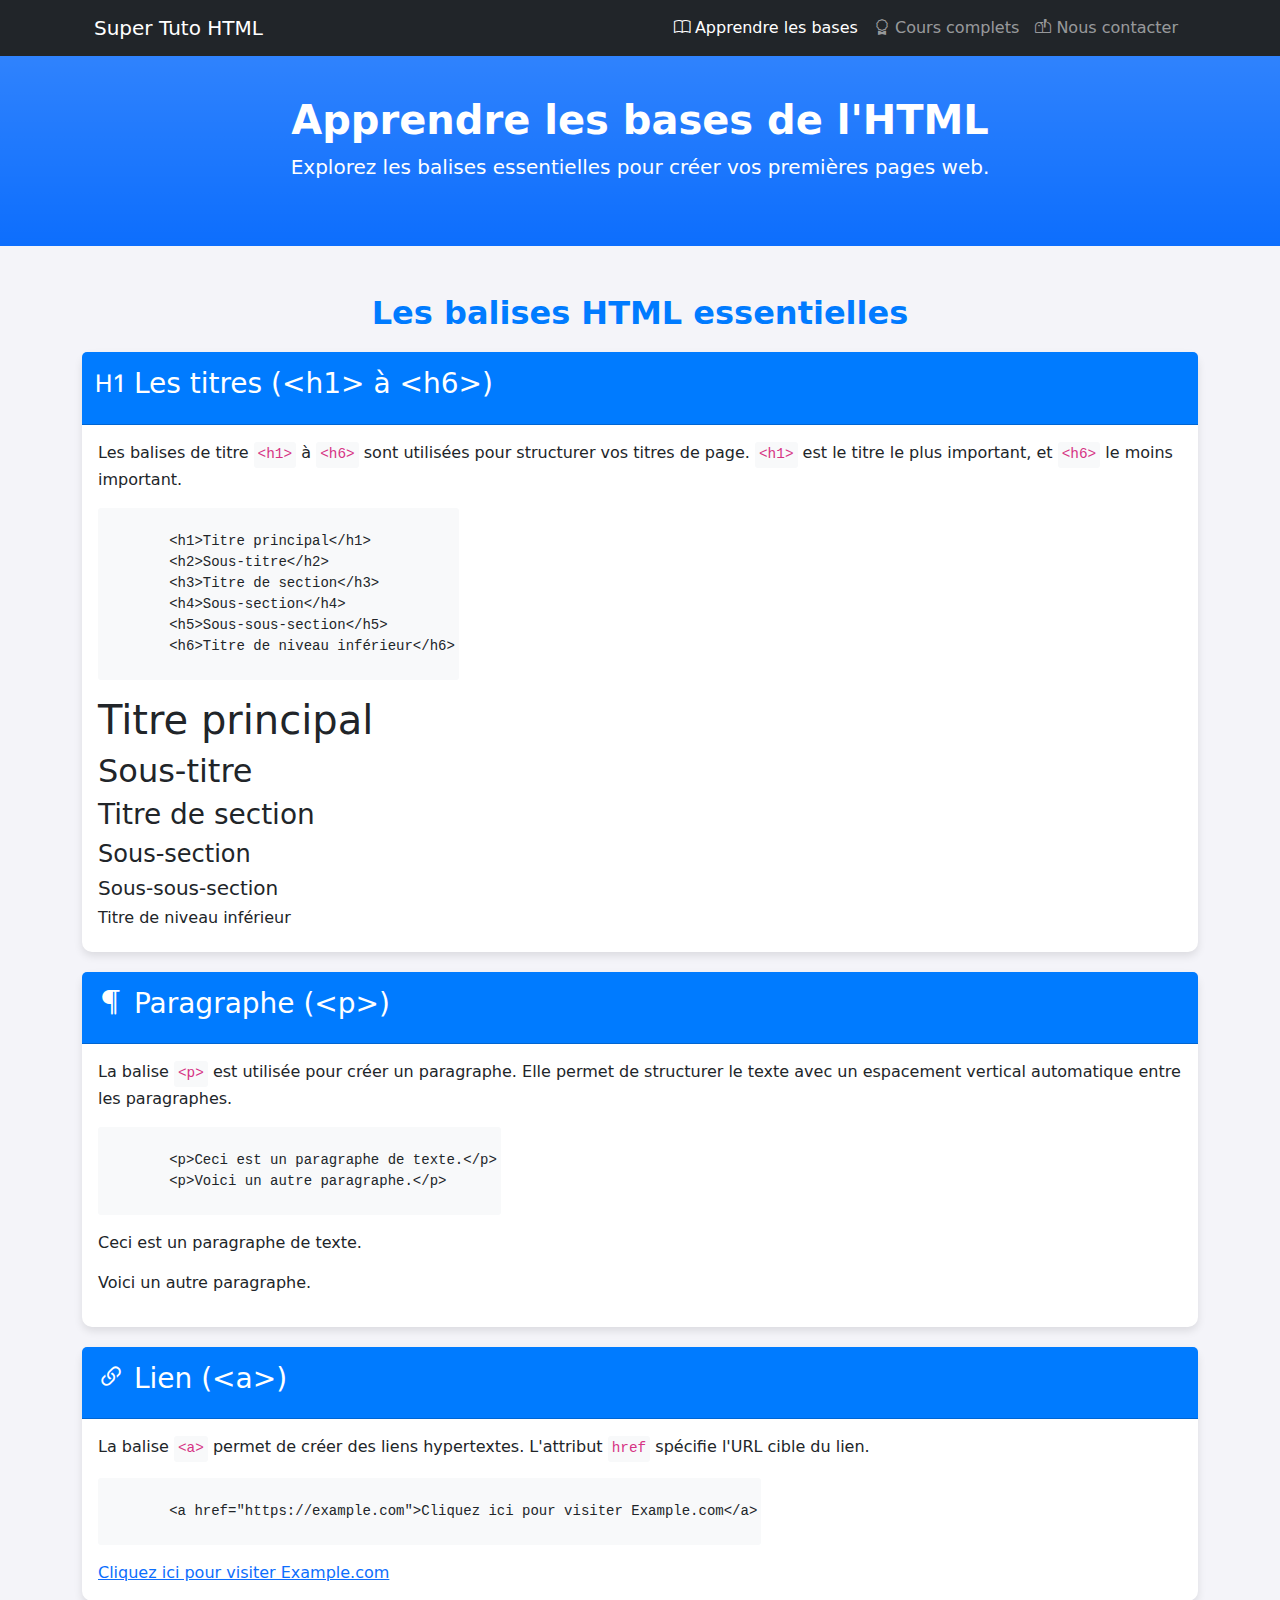
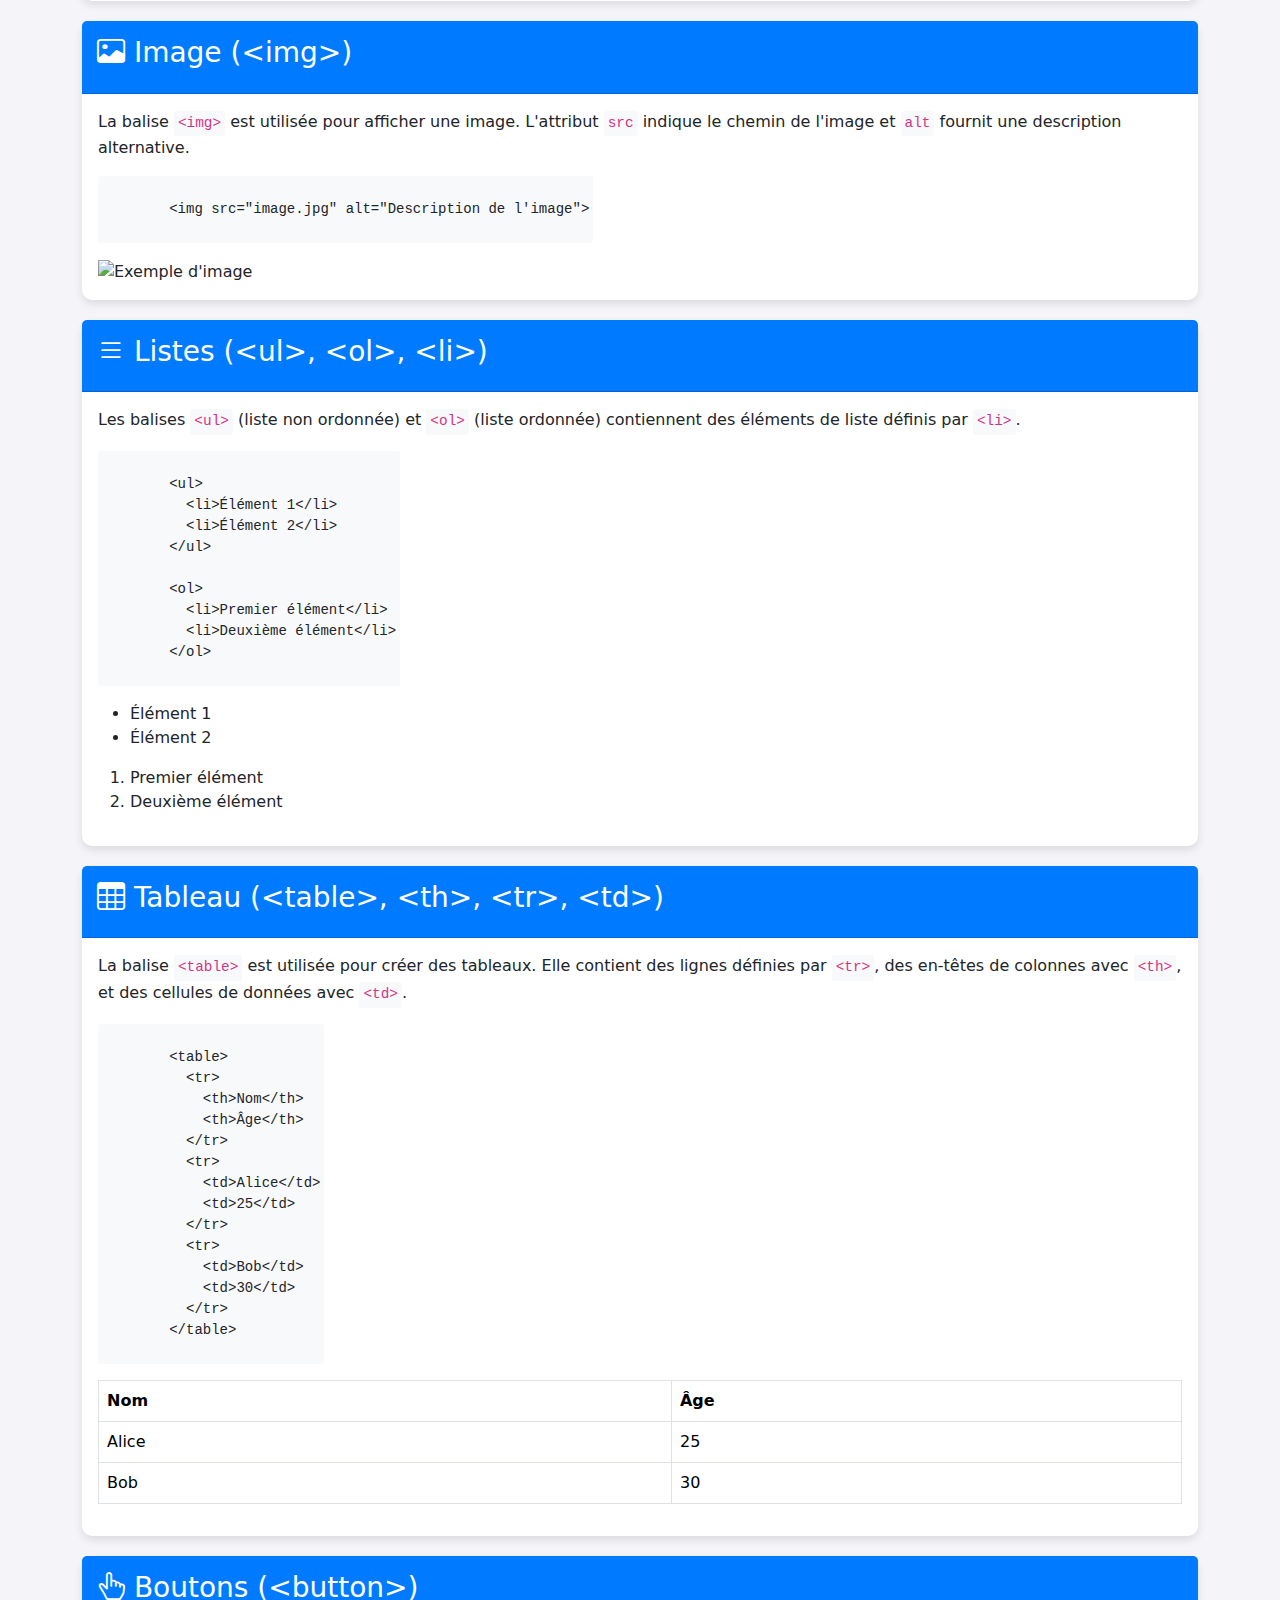
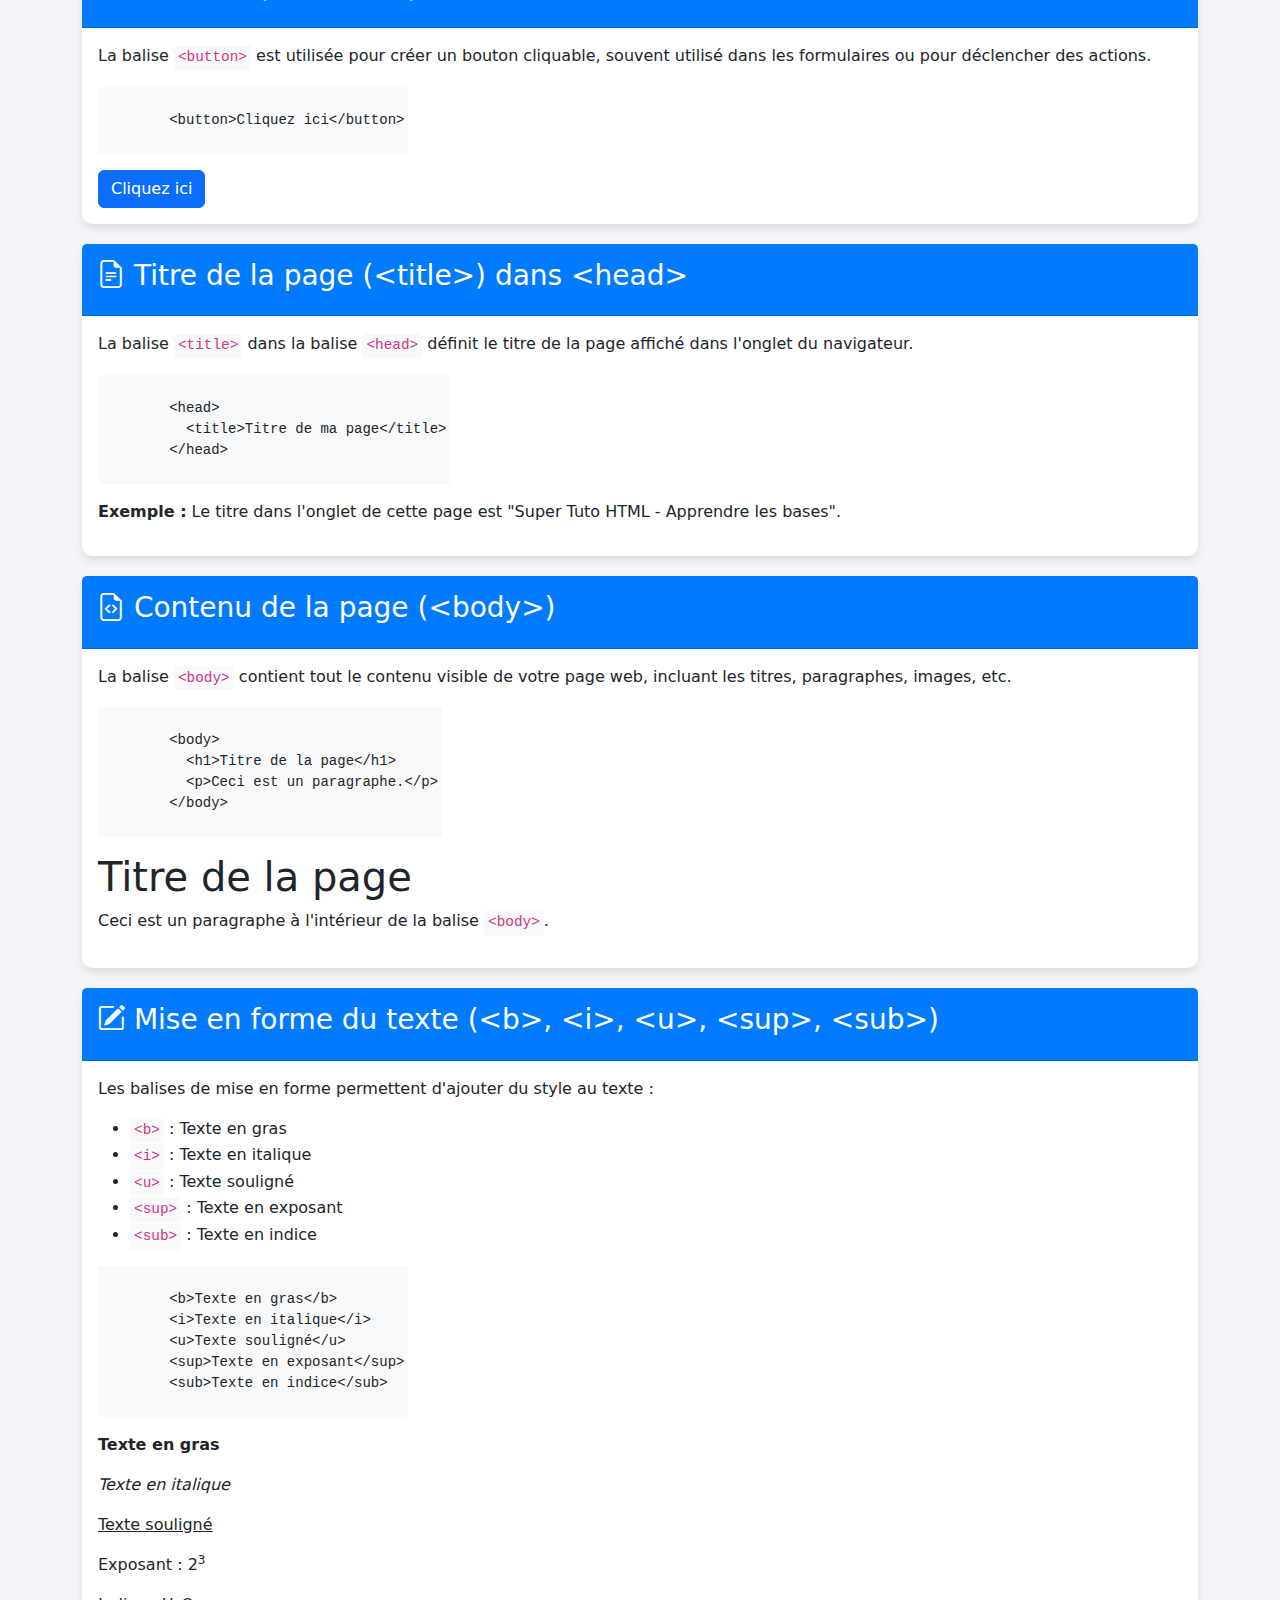
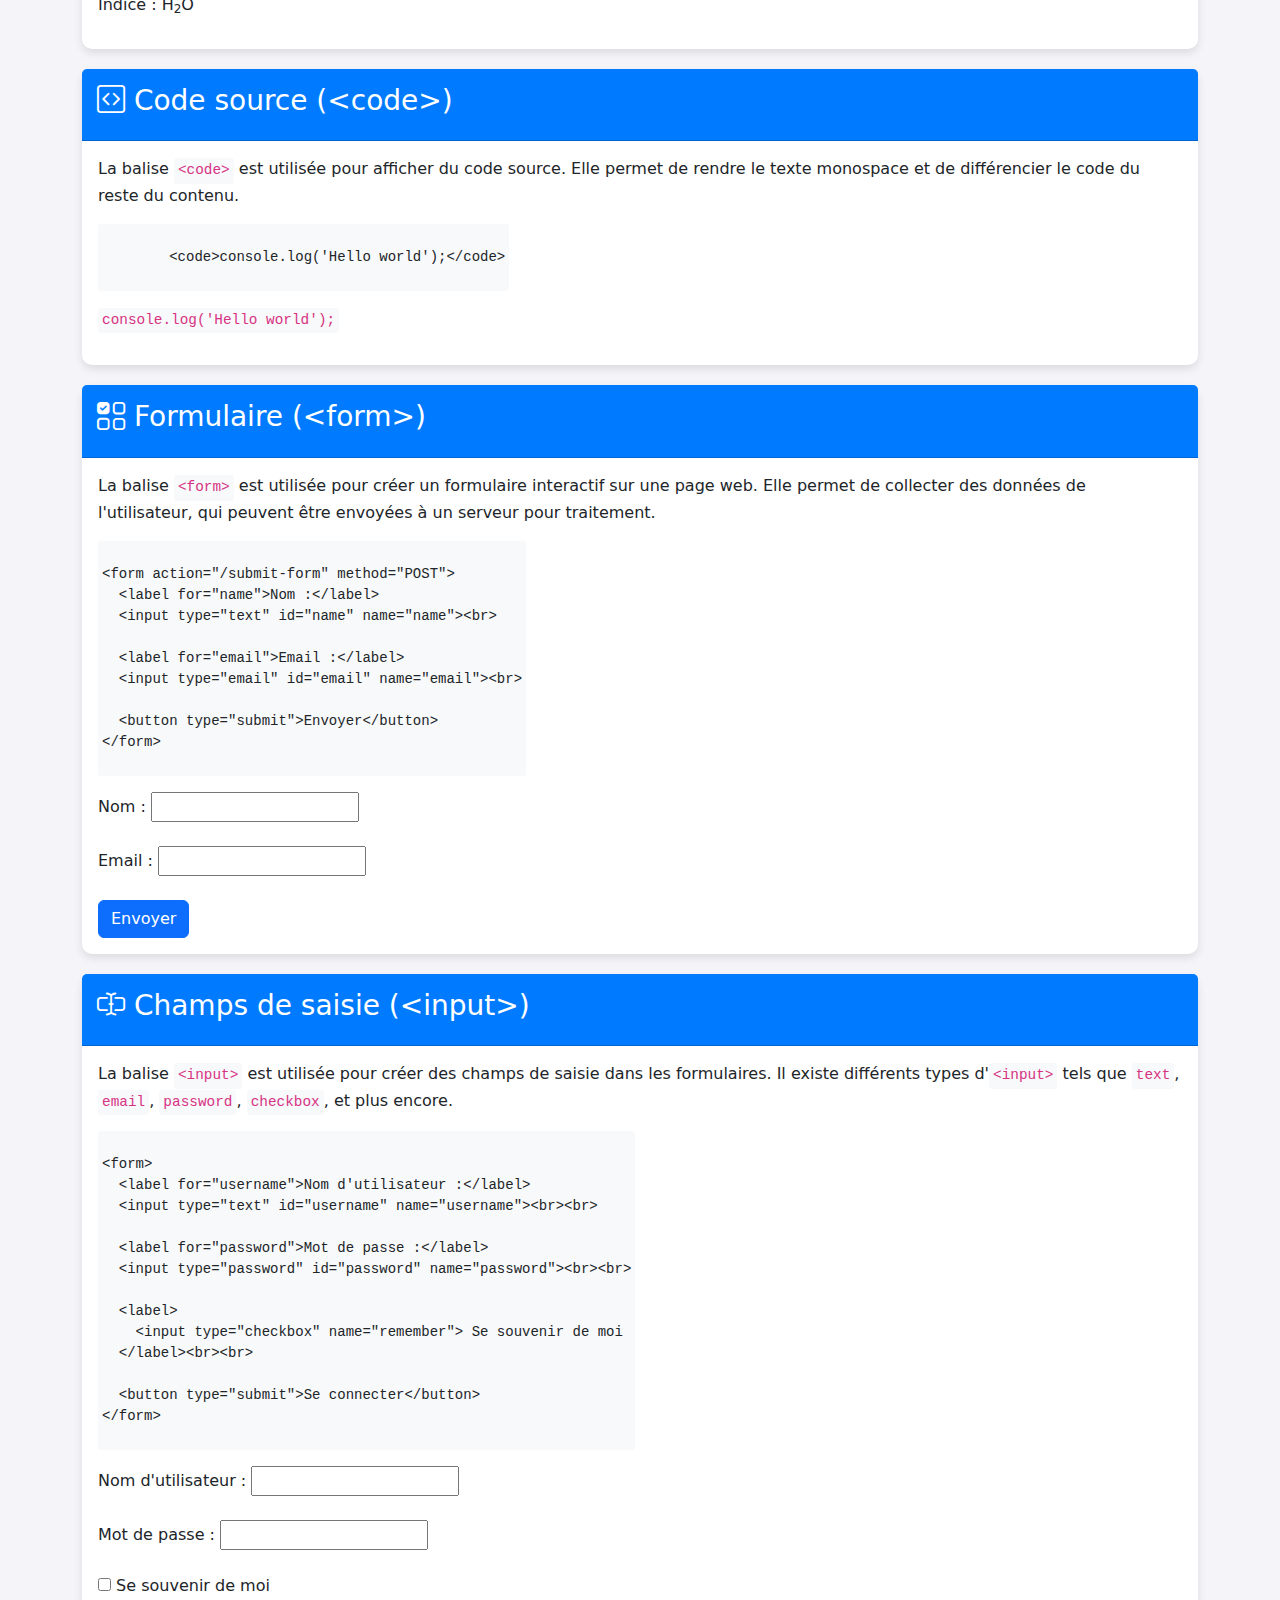
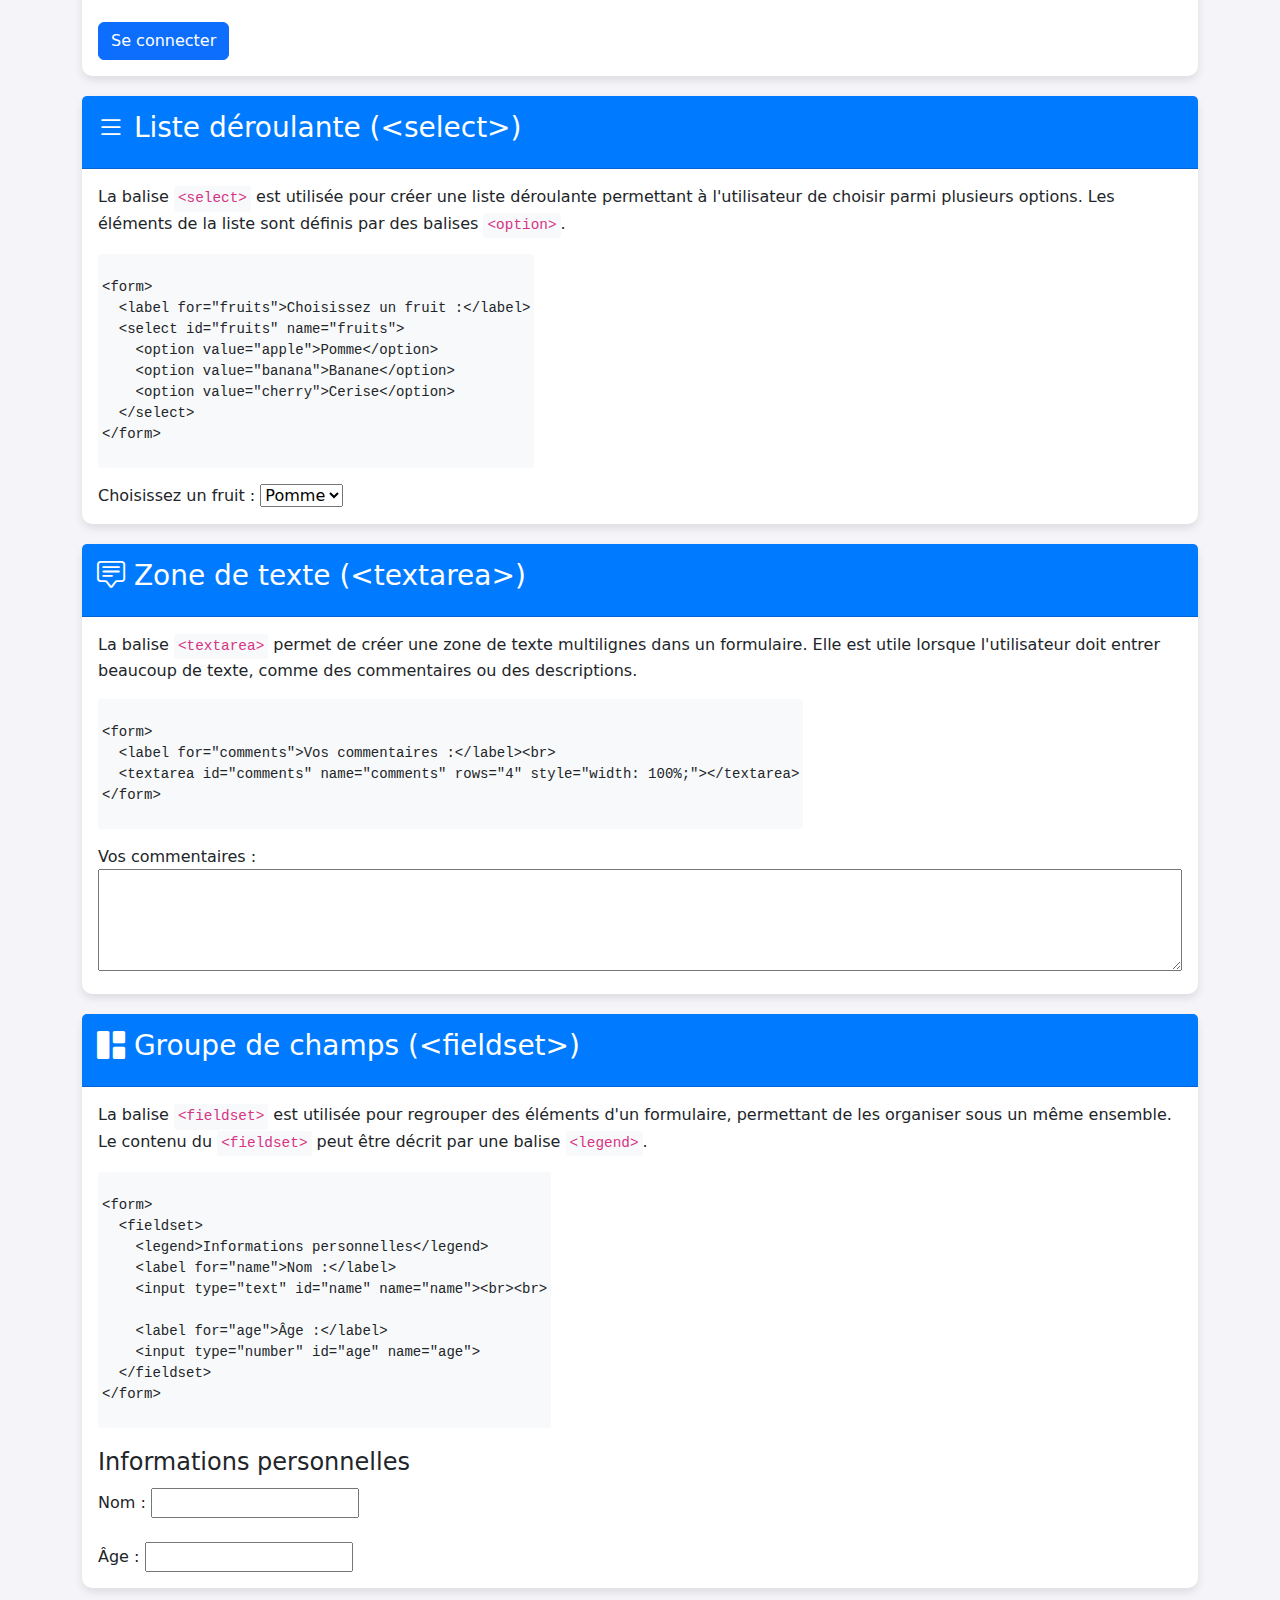
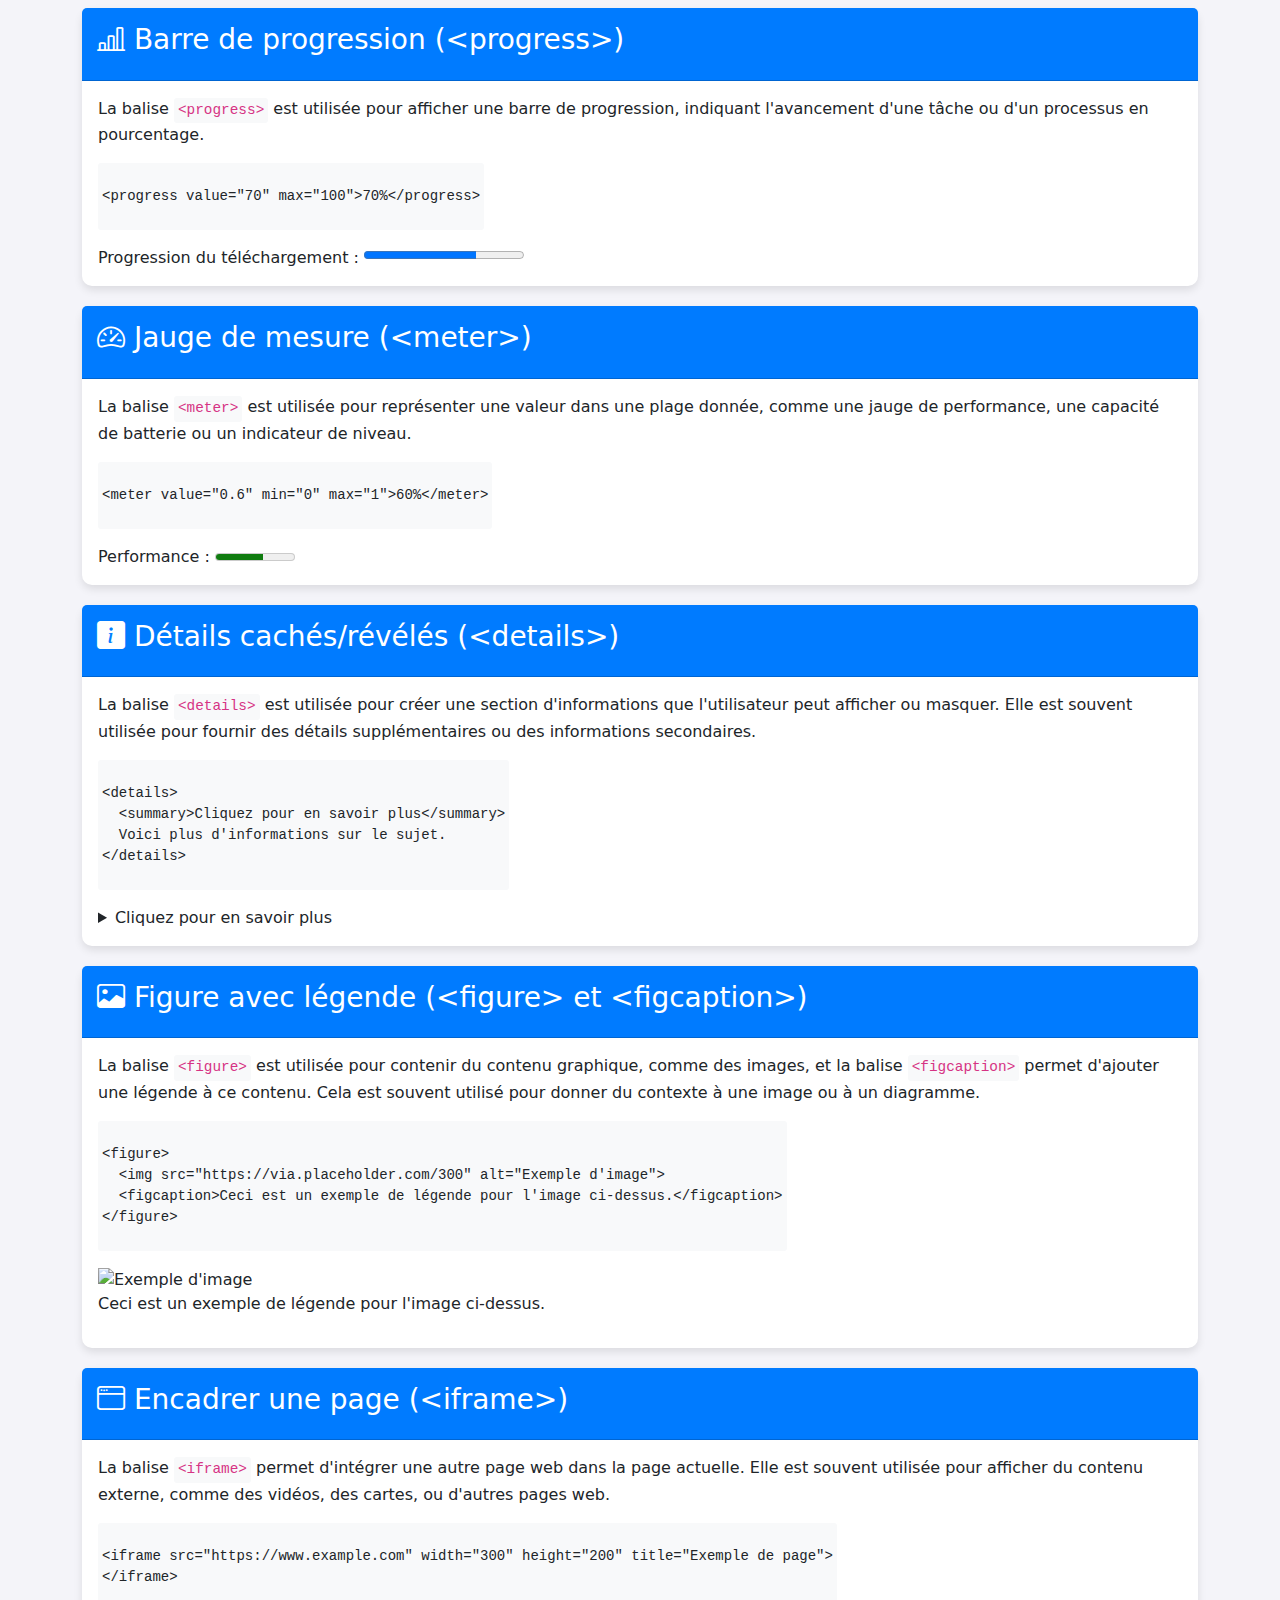
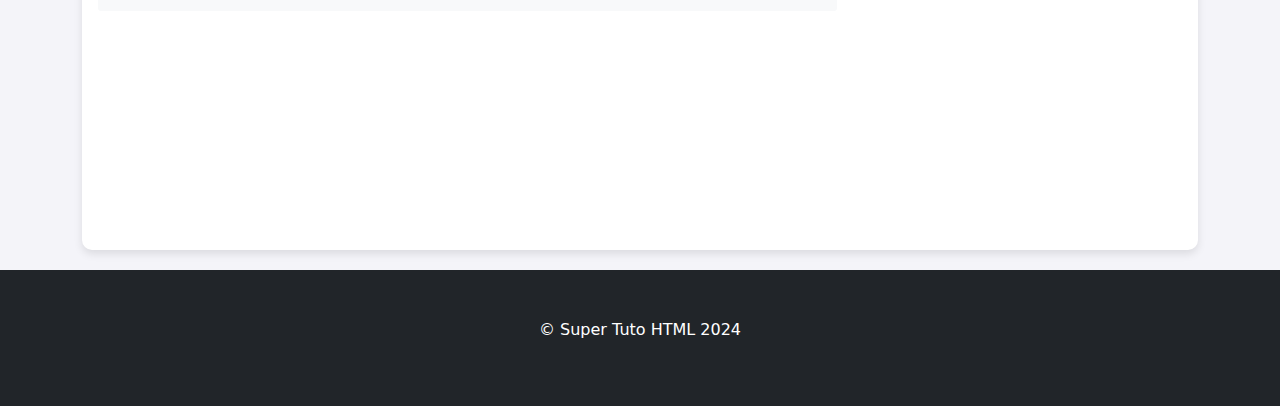
==== commit 3c7dc706: "Update bases.html" ====
--- a/bases.html
+++ b/bases.html
@@ -534,8 +534,7 @@
         <pre><code class="language-html">
 &lt;form&gt;
   &lt;label for="comments"&gt;Vos commentaires :&lt;/label&gt;&lt;br&gt;
-  &lt;textarea id="comments" name="comments" rows="4" cols="50"&gt;
-  &lt;/textarea&gt;
+  &lt;textarea id="comments" name="comments" rows="4" style="width: 100%;"&gt;&lt;/textarea&gt;
 &lt;/form&gt;
         </code></pre>
 
@@ -543,11 +542,12 @@
         <div class="code-output">
             <form>
                 <label for="comments">Vos commentaires :</label><br>
-                <textarea id="comments" name="comments" rows="4" cols="50"></textarea>
+                <textarea id="comments" name="comments" rows="4" style="width: 100%;"></textarea>
             </form>
         </div>
     </div>
 </div>
+
 
 <!-- Balise fieldset -->
 <div class="card">
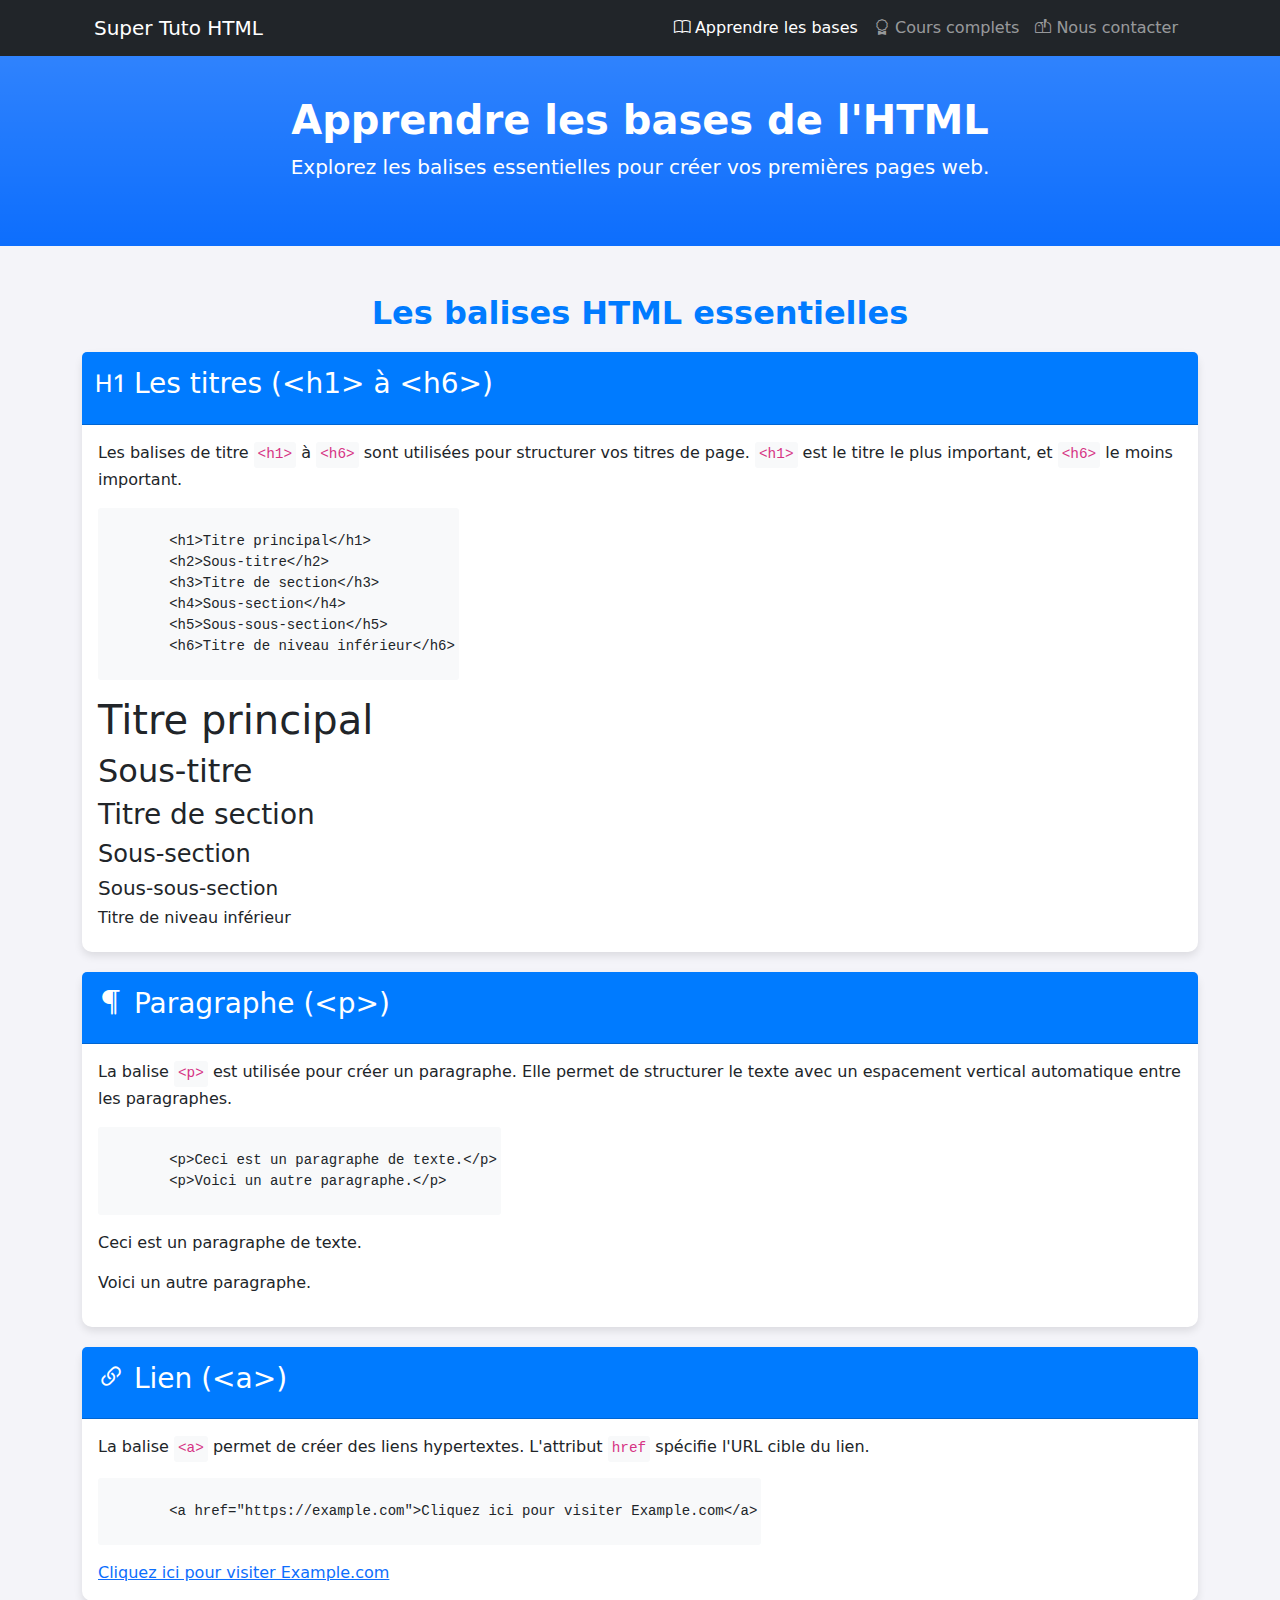
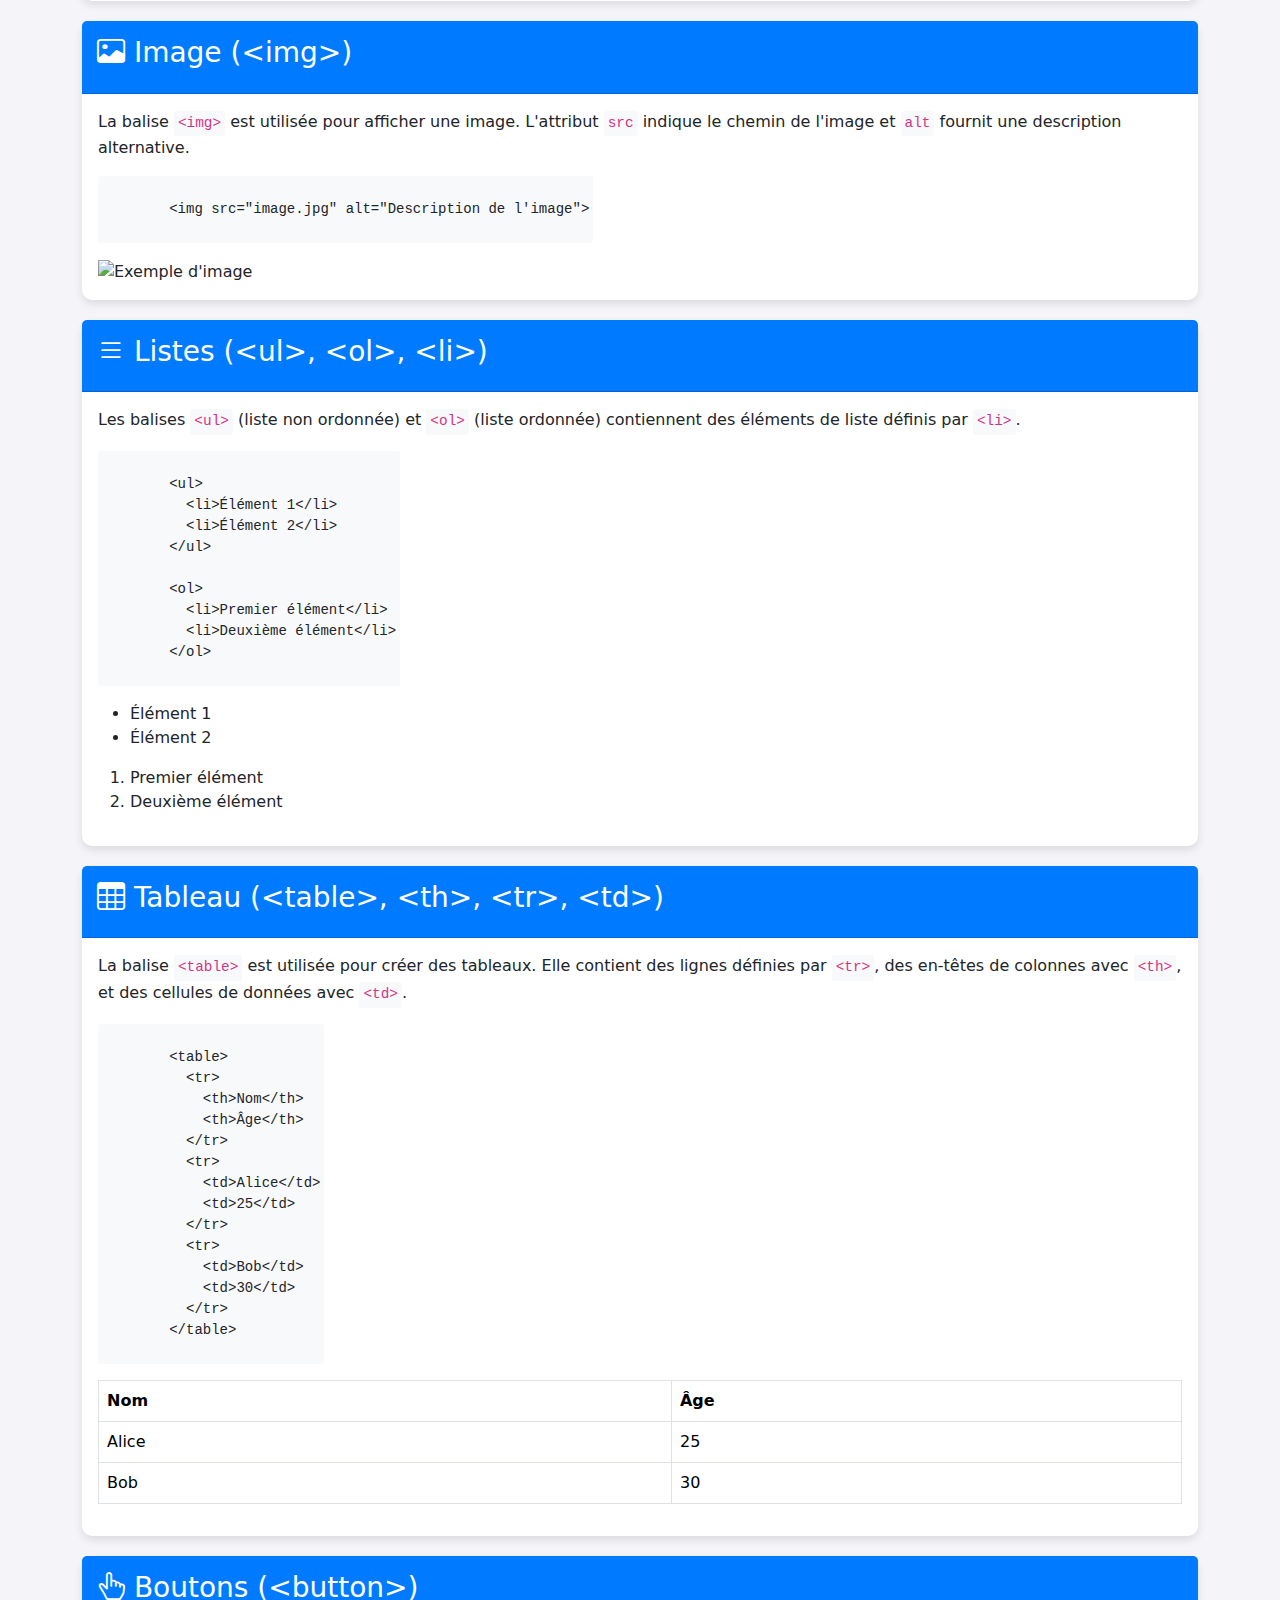
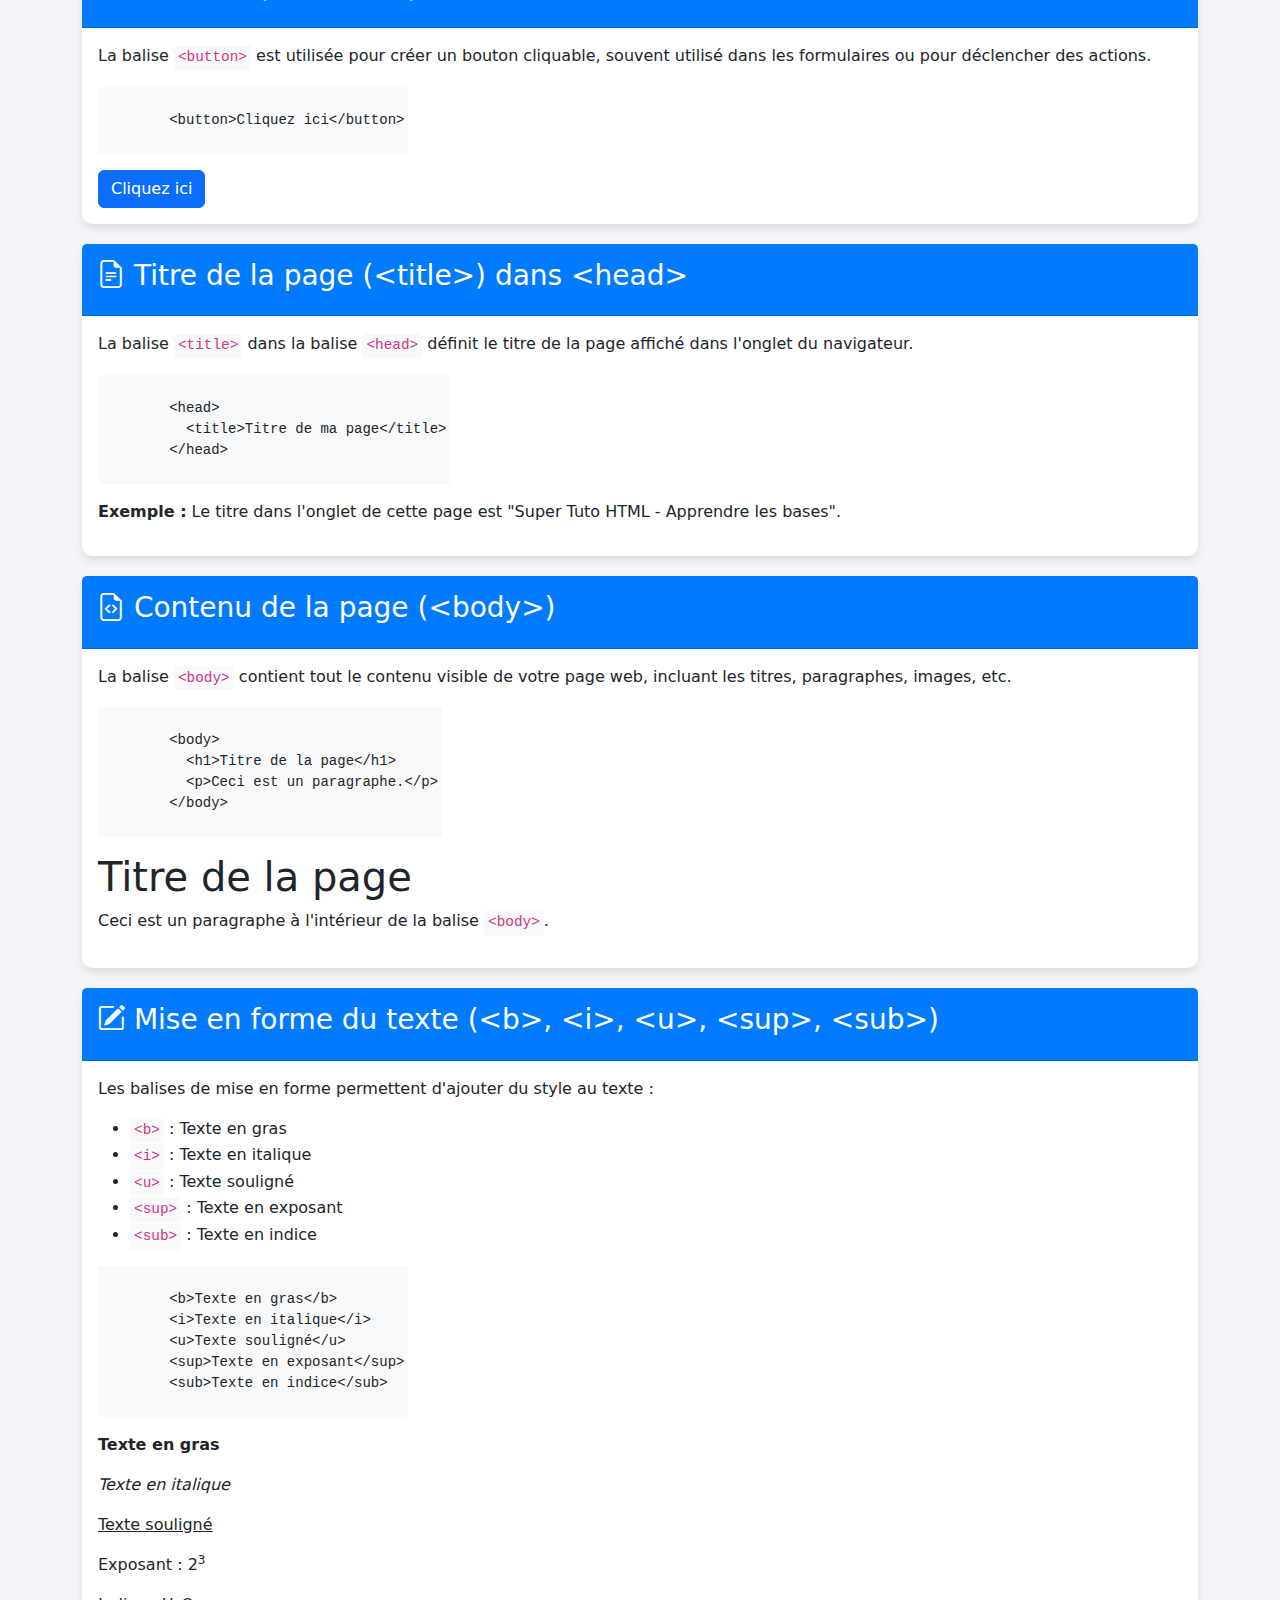
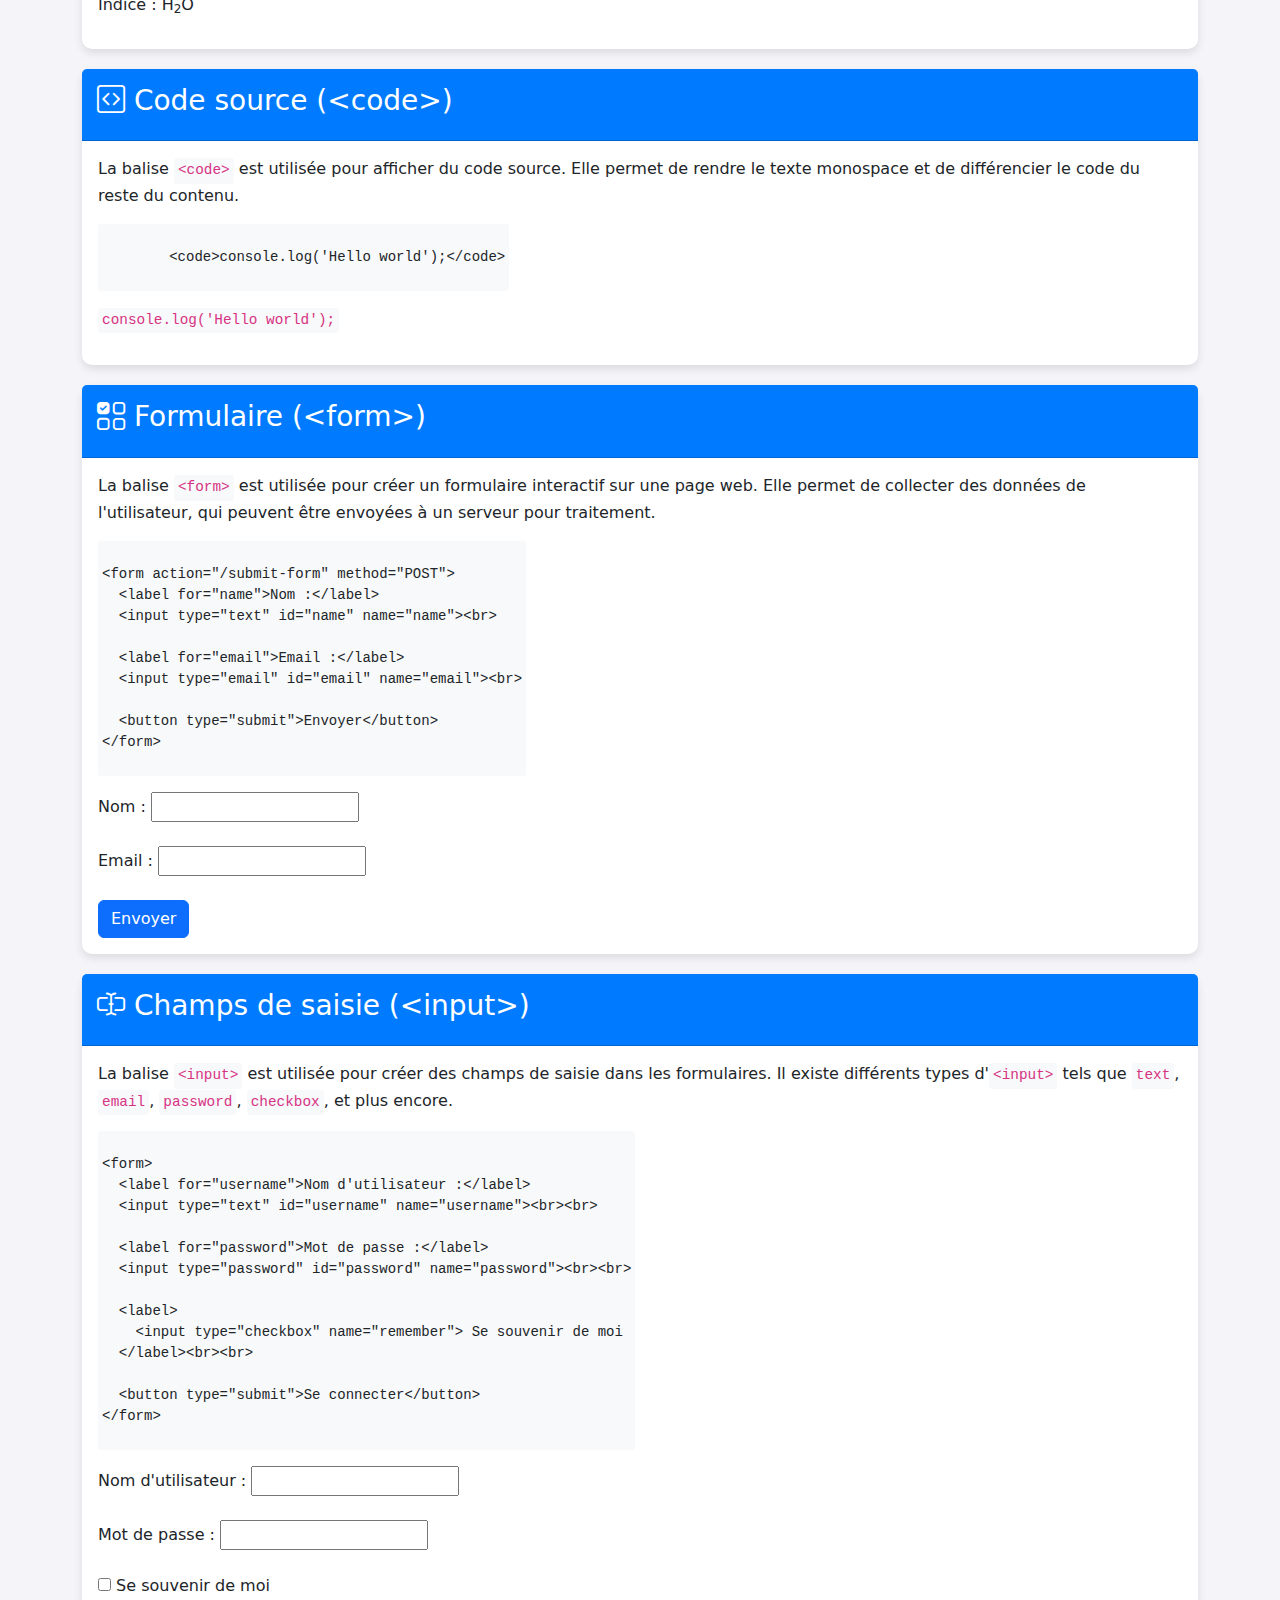
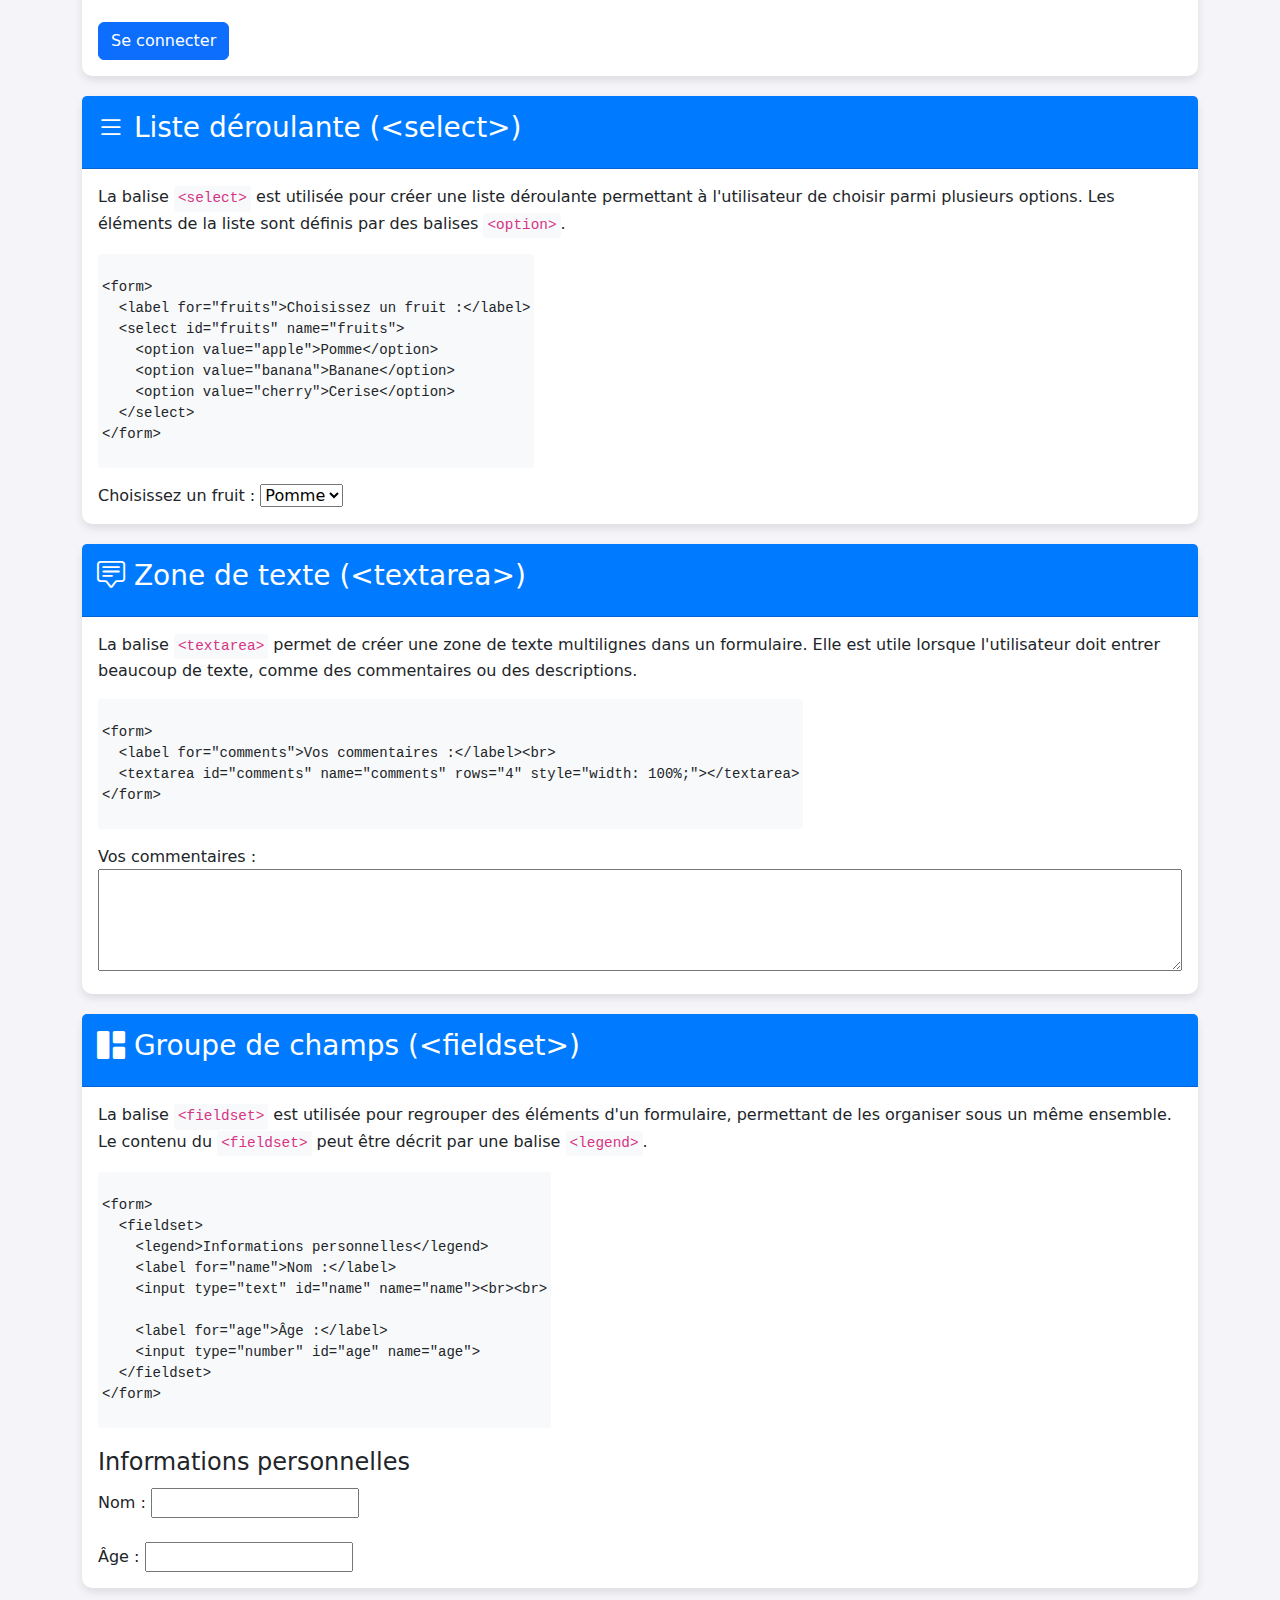
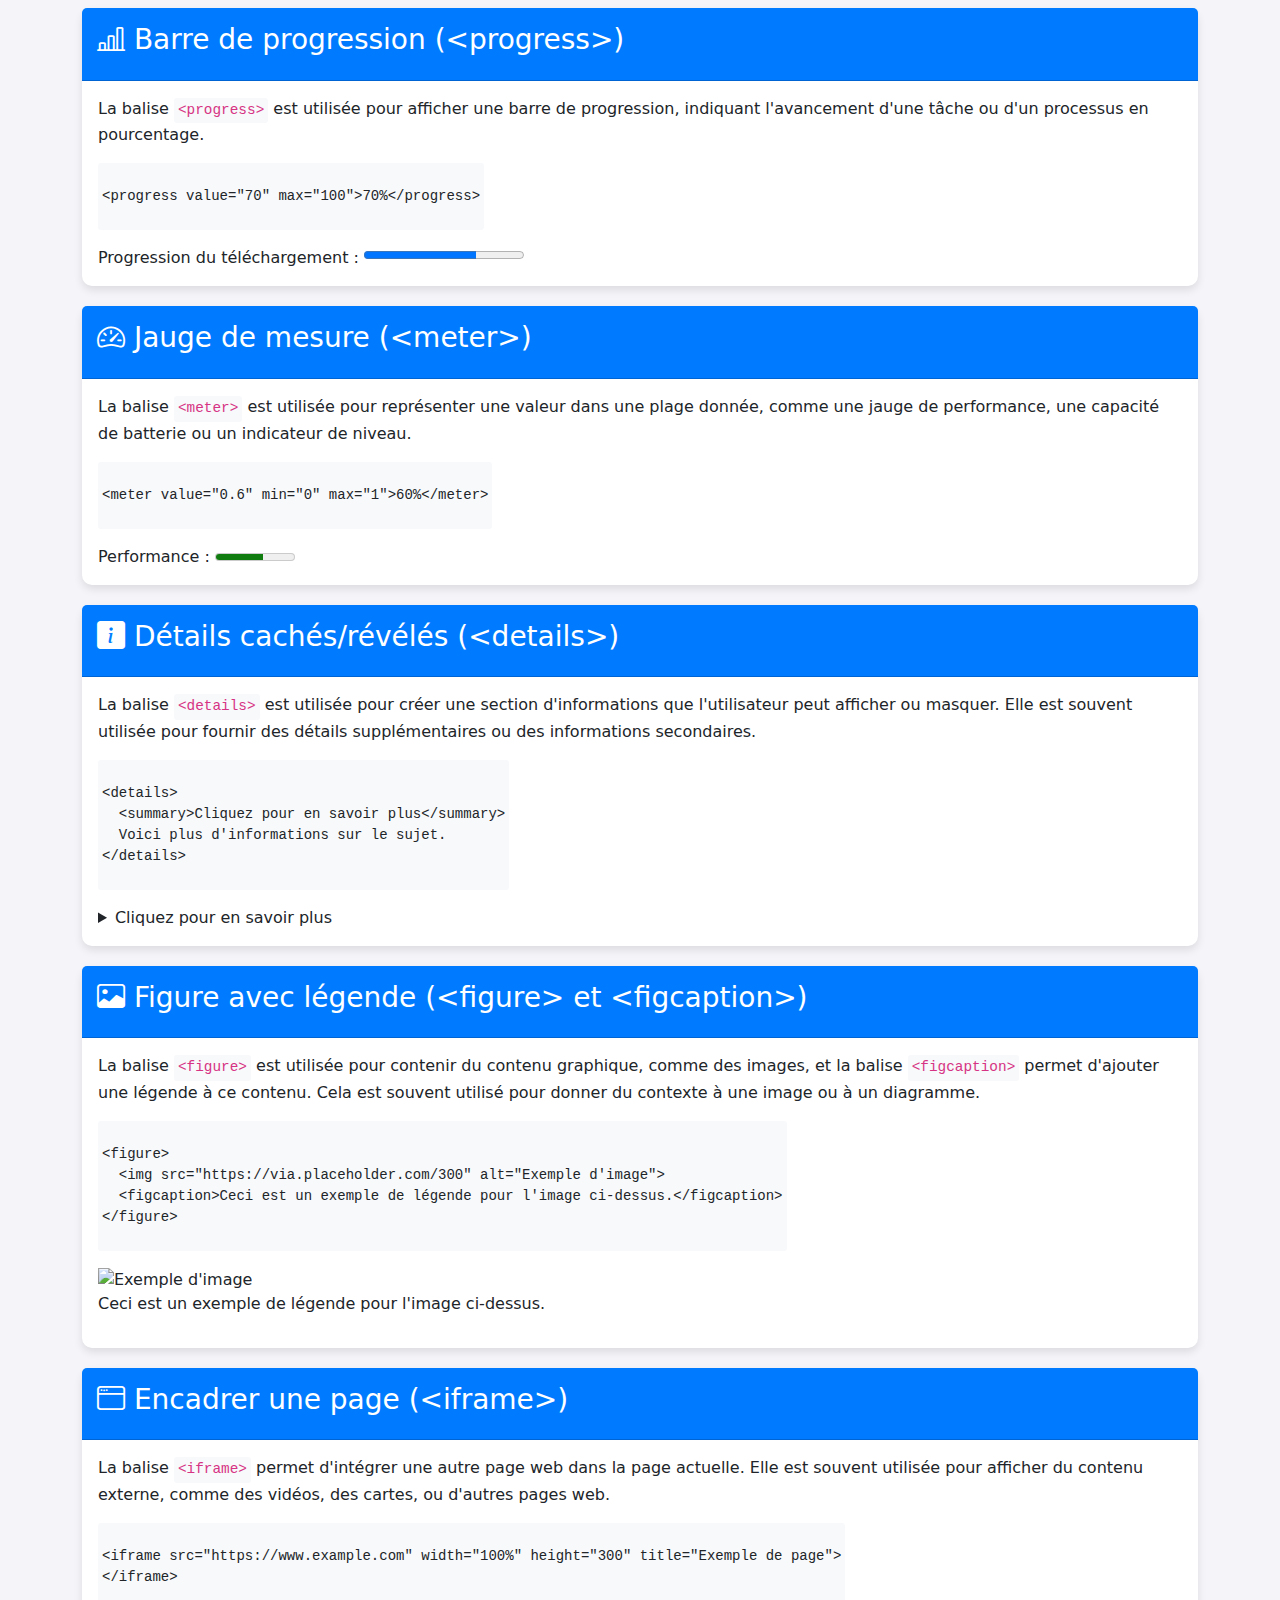
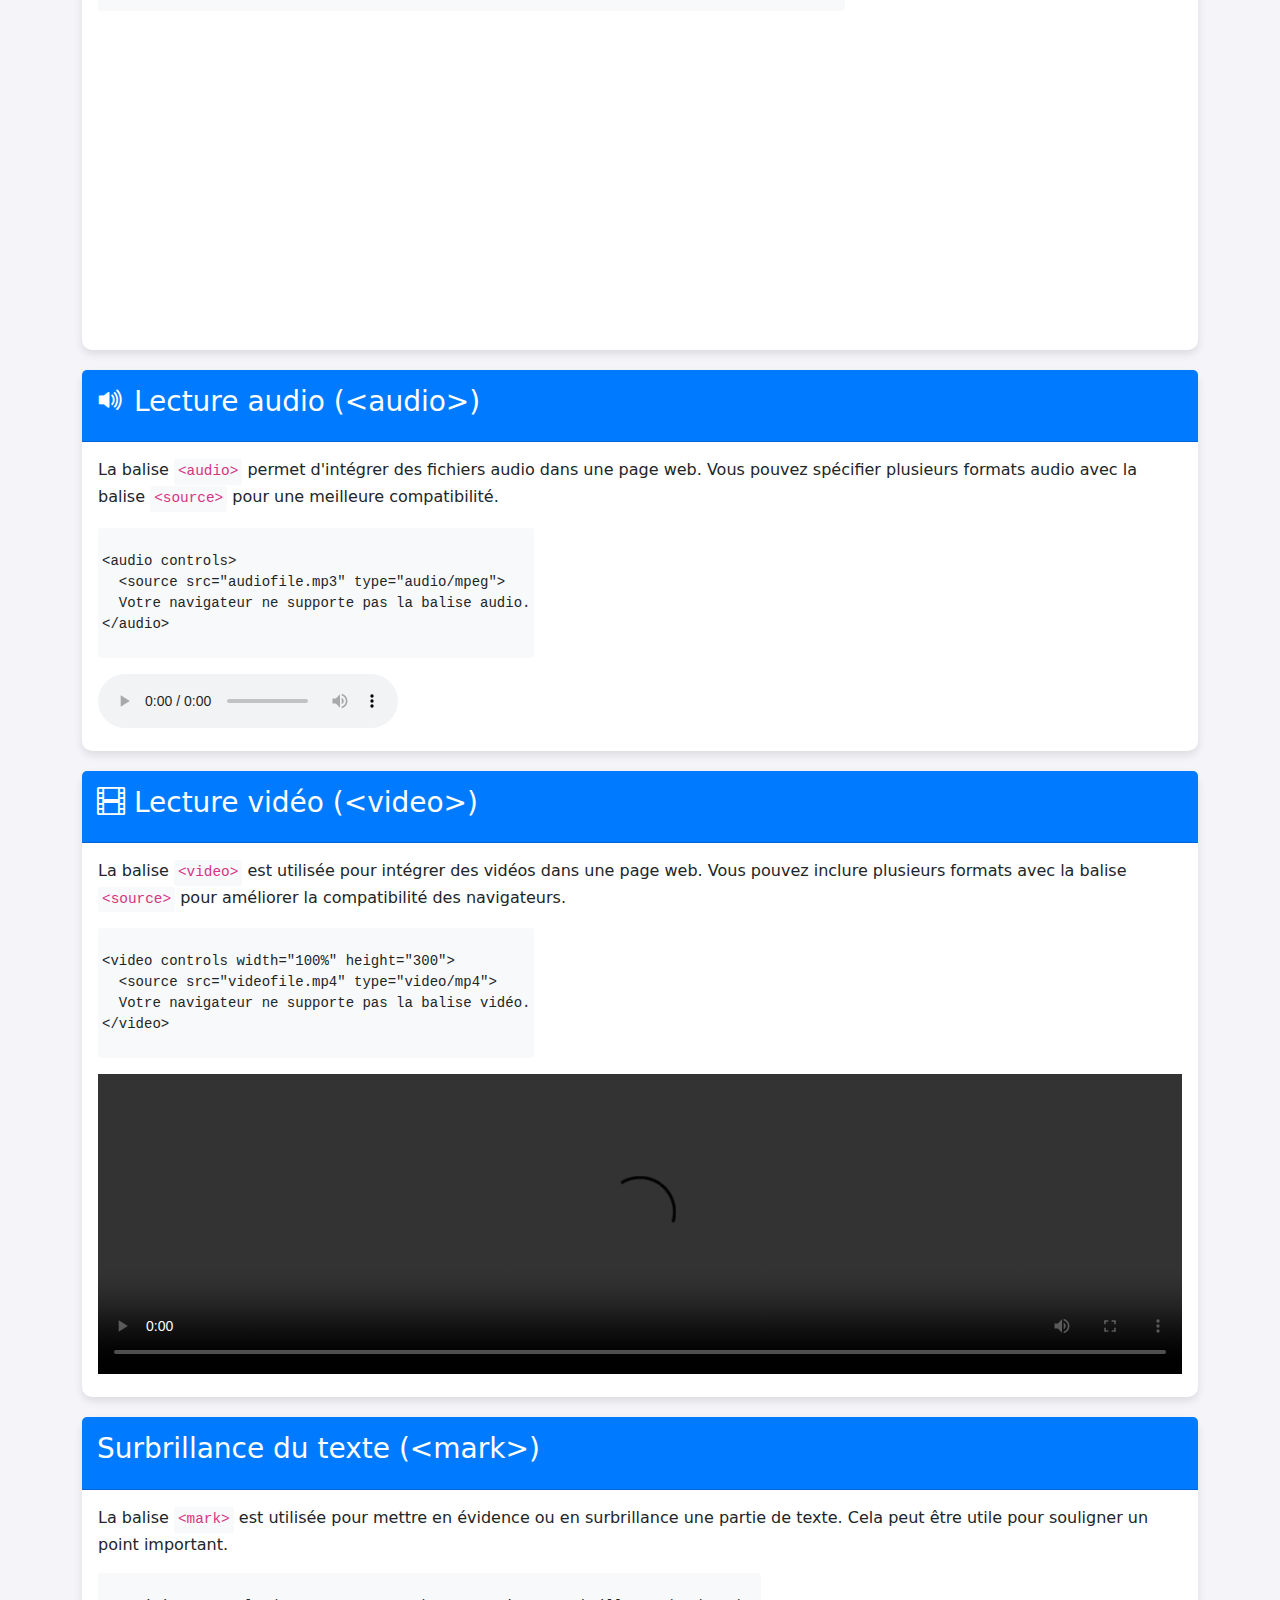
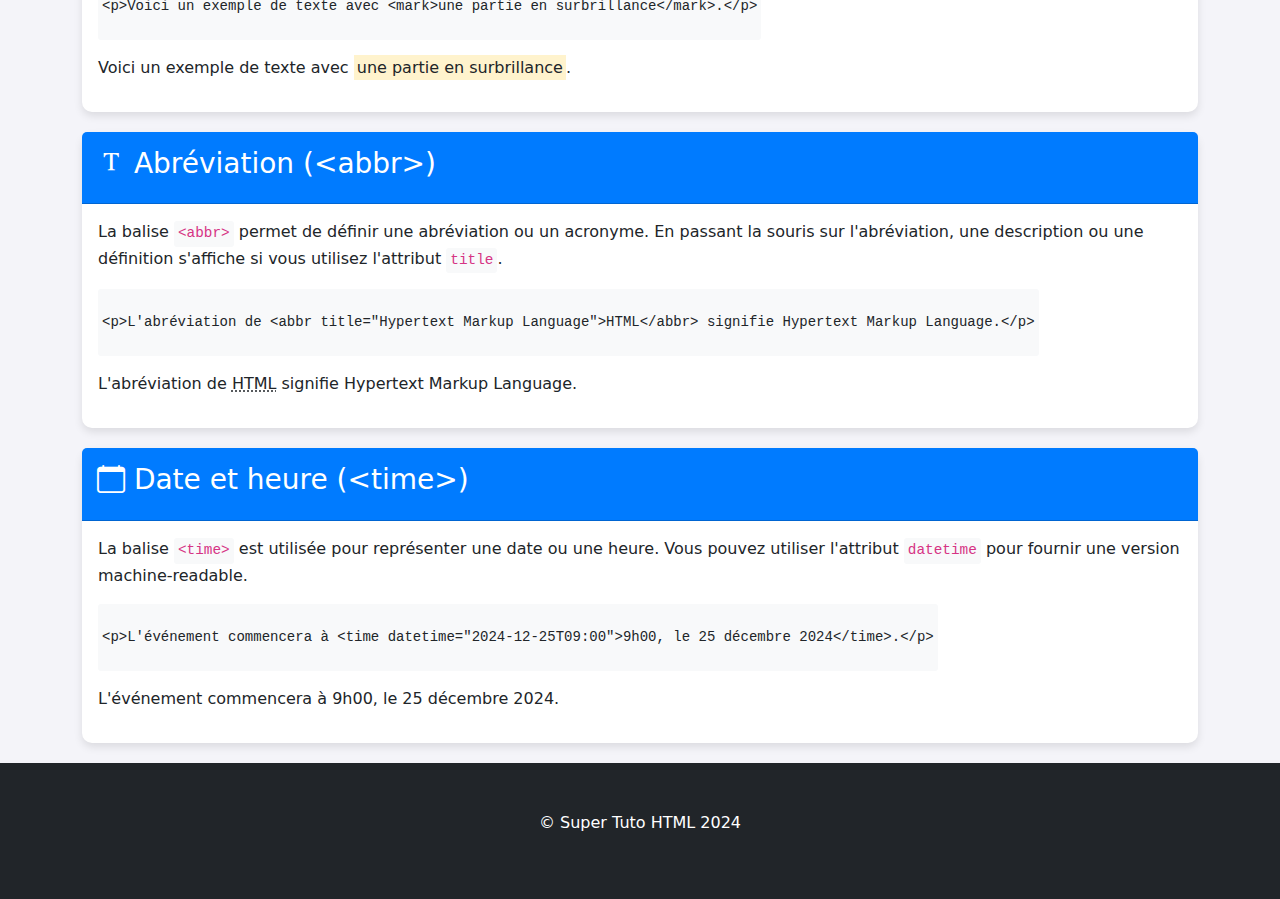
==== commit 096542c4: "Update bases.html" ====
--- a/bases.html
+++ b/bases.html
@@ -680,6 +680,7 @@
     </div>
 </div>
 
+
 <!-- Balise iframe -->
 <div class="card">
     <div class="card-header">
@@ -690,16 +691,137 @@
 
         <!-- Code avec coloration Prism.js -->
         <pre><code class="language-html">
-&lt;iframe src="https://www.example.com" width="300" height="200" title="Exemple de page"&gt;
+&lt;iframe src="https://www.example.com" width="100%" height="300" title="Exemple de page"&gt;
 &lt;/iframe&gt;
         </code></pre>
 
         <!-- Résultat du code affiché -->
         <div class="code-output">
-            <iframe src="https://www.example.com" width="300" height="200" title="Exemple de page"></iframe>
-        </div>
-    </div>
-</div>
+            <iframe src="https://www.example.com" width="100%" height="300" title="Exemple de page"></iframe>
+        </div>
+    </div>
+</div>
+
+
+<!-- Balise audio -->
+<div class="card">
+    <div class="card-header">
+        <h3><i class="bi bi-volume-up-fill"></i> Lecture audio (&lt;audio&gt;)</h3>
+    </div>
+    <div class="card-body">
+        <p>La balise <code>&lt;audio&gt;</code> permet d'intégrer des fichiers audio dans une page web. Vous pouvez spécifier plusieurs formats audio avec la balise <code>&lt;source&gt;</code> pour une meilleure compatibilité.</p>
+
+        <!-- Code avec coloration Prism.js -->
+        <pre><code class="language-html">
+&lt;audio controls&gt;
+  &lt;source src="audiofile.mp3" type="audio/mpeg"&gt;
+  Votre navigateur ne supporte pas la balise audio.
+&lt;/audio&gt;
+        </code></pre>
+
+        <!-- Résultat du code affiché -->
+        <div class="code-output">
+            <audio controls>
+                <source src="audiofile.mp3" type="audio/mpeg">
+                Votre navigateur ne supporte pas la balise audio.
+            </audio>
+        </div>
+    </div>
+</div>
+
+
+<!-- Balise video -->
+<div class="card">
+    <div class="card-header">
+        <h3><i class="bi bi-film"></i> Lecture vidéo (&lt;video&gt;)</h3>
+    </div>
+    <div class="card-body">
+        <p>La balise <code>&lt;video&gt;</code> est utilisée pour intégrer des vidéos dans une page web. Vous pouvez inclure plusieurs formats avec la balise <code>&lt;source&gt;</code> pour améliorer la compatibilité des navigateurs.</p>
+
+        <!-- Code avec coloration Prism.js -->
+        <pre><code class="language-html">
+&lt;video controls width="100%" height="300"&gt;
+  &lt;source src="videofile.mp4" type="video/mp4"&gt;
+  Votre navigateur ne supporte pas la balise vidéo.
+&lt;/video&gt;
+        </code></pre>
+
+        <!-- Résultat du code affiché -->
+        <div class="code-output">
+            <video controls width="100%" height="300">
+                <source src="videofile.mp4" type="video/mp4">
+                Votre navigateur ne supporte pas la balise vidéo.
+            </video>
+        </div>
+    </div>
+</div>
+
+
+<!-- Balise mark -->
+<div class="card">
+    <div class="card-header">
+        <h3><i class="bi bi-highlight"></i> Surbrillance du texte (&lt;mark&gt;)</h3>
+    </div>
+    <div class="card-body">
+        <p>La balise <code>&lt;mark&gt;</code> est utilisée pour mettre en évidence ou en surbrillance une partie de texte. Cela peut être utile pour souligner un point important.</p>
+
+        <!-- Code avec coloration Prism.js -->
+        <pre><code class="language-html">
+&lt;p&gt;Voici un exemple de texte avec &lt;mark&gt;une partie en surbrillance&lt;/mark&gt;.&lt;/p&gt;
+        </code></pre>
+
+        <!-- Résultat du code affiché -->
+        <div class="code-output">
+            <p>Voici un exemple de texte avec <mark>une partie en surbrillance</mark>.</p>
+        </div>
+    </div>
+</div>
+
+
+<!-- Balise abbr -->
+<div class="card">
+    <div class="card-header">
+        <h3><i class="bi bi-fonts"></i> Abréviation (&lt;abbr&gt;)</h3>
+    </div>
+    <div class="card-body">
+        <p>La balise <code>&lt;abbr&gt;</code> permet de définir une abréviation ou un acronyme. En passant la souris sur l'abréviation, une description ou une définition s'affiche si vous utilisez l'attribut <code>title</code>.</p>
+
+        <!-- Code avec coloration Prism.js -->
+        <pre><code class="language-html">
+&lt;p&gt;L'abréviation de &lt;abbr title="Hypertext Markup Language"&gt;HTML&lt;/abbr&gt; signifie Hypertext Markup Language.&lt;/p&gt;
+        </code></pre>
+
+        <!-- Résultat du code affiché -->
+        <div class="code-output">
+            <p>L'abréviation de <abbr title="Hypertext Markup Language">HTML</abbr> signifie Hypertext Markup Language.</p>
+        </div>
+    </div>
+</div>
+
+
+<!-- Balise time -->
+<div class="card">
+    <div class="card-header">
+        <h3><i class="bi bi-calendar"></i> Date et heure (&lt;time&gt;)</h3>
+    </div>
+    <div class="card-body">
+        <p>La balise <code>&lt;time&gt;</code> est utilisée pour représenter une date ou une heure. Vous pouvez utiliser l'attribut <code>datetime</code> pour fournir une version machine-readable.</p>
+
+        <!-- Code avec coloration Prism.js -->
+        <pre><code class="language-html">
+&lt;p&gt;L'événement commencera à &lt;time datetime="2024-12-25T09:00"&gt;9h00, le 25 décembre 2024&lt;/time&gt;.&lt;/p&gt;
+        </code></pre>
+
+        <!-- Résultat du code affiché -->
+        <div class="code-output">
+            <p>L'événement commencera à <time datetime="2024-12-25T09:00">9h00, le 25 décembre 2024</time>.</p>
+        </div>
+    </div>
+</div>
+
+
+
+
 
     </section>
 
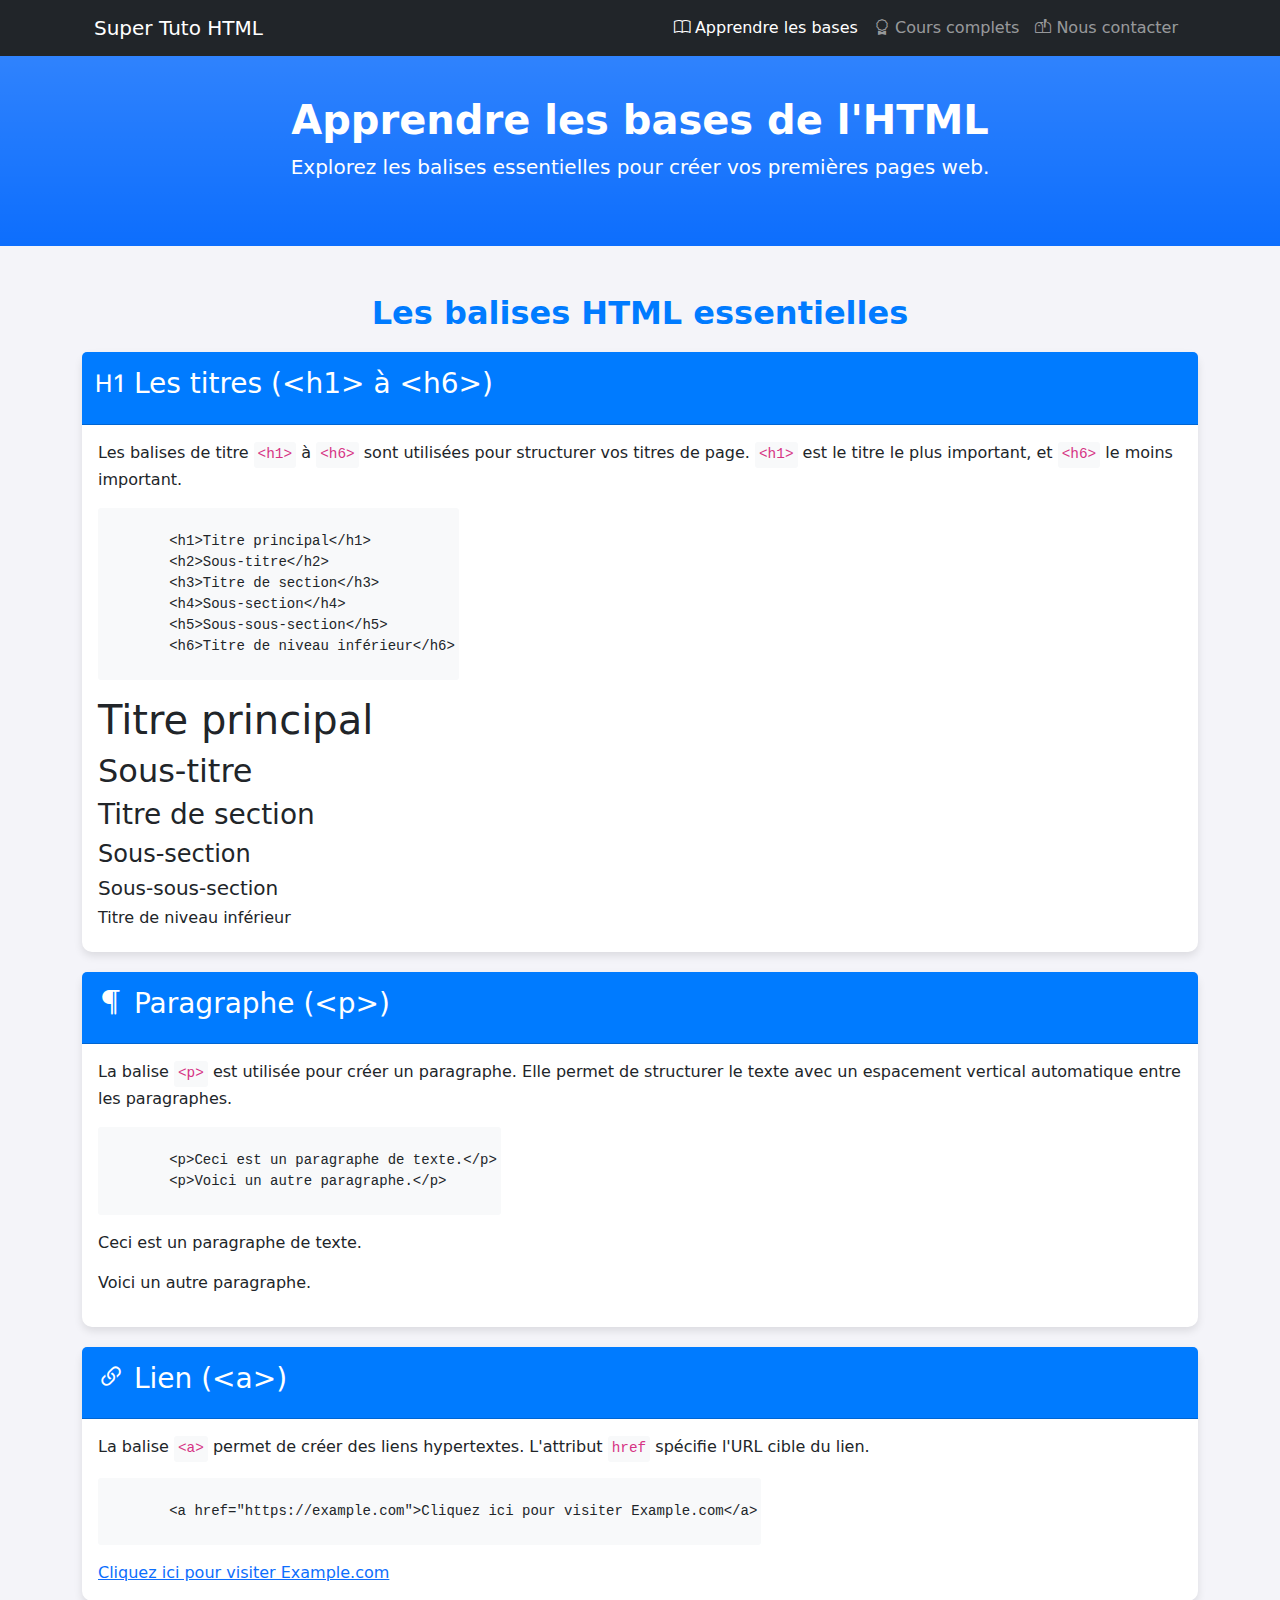
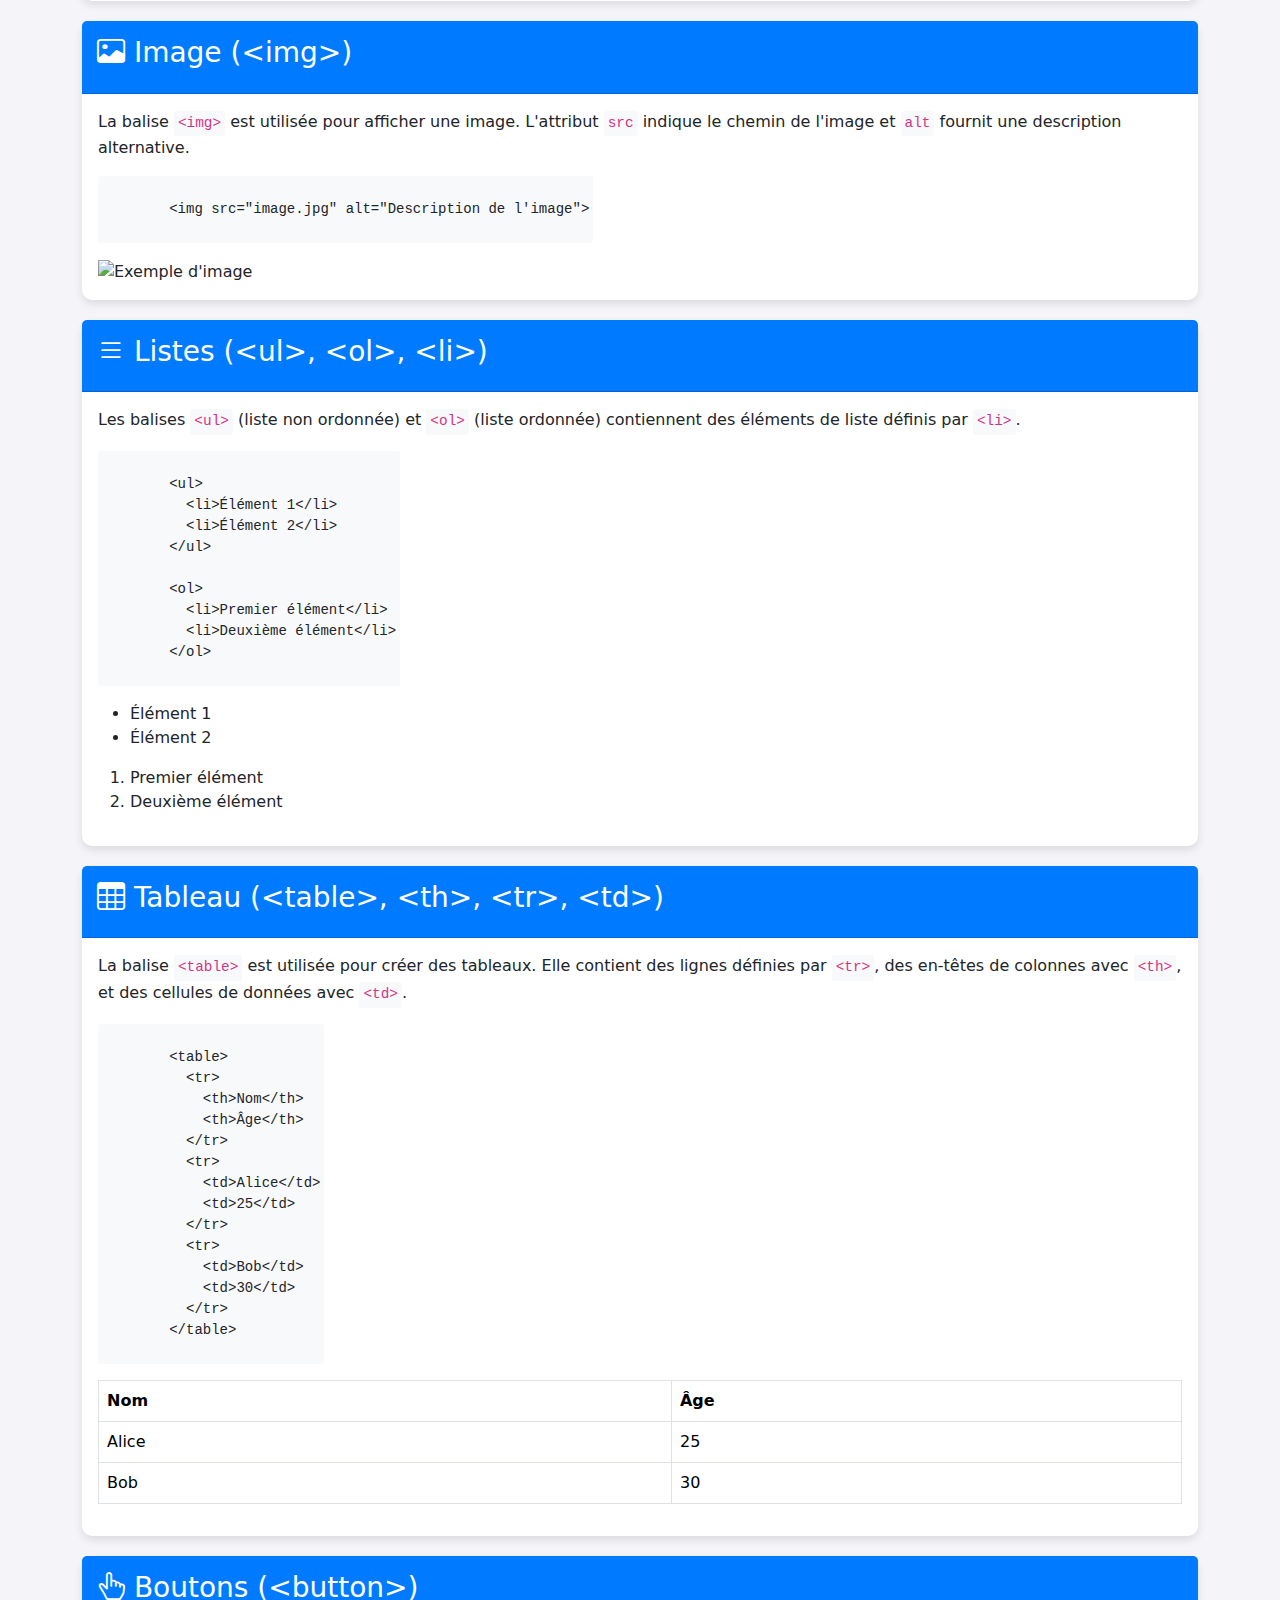
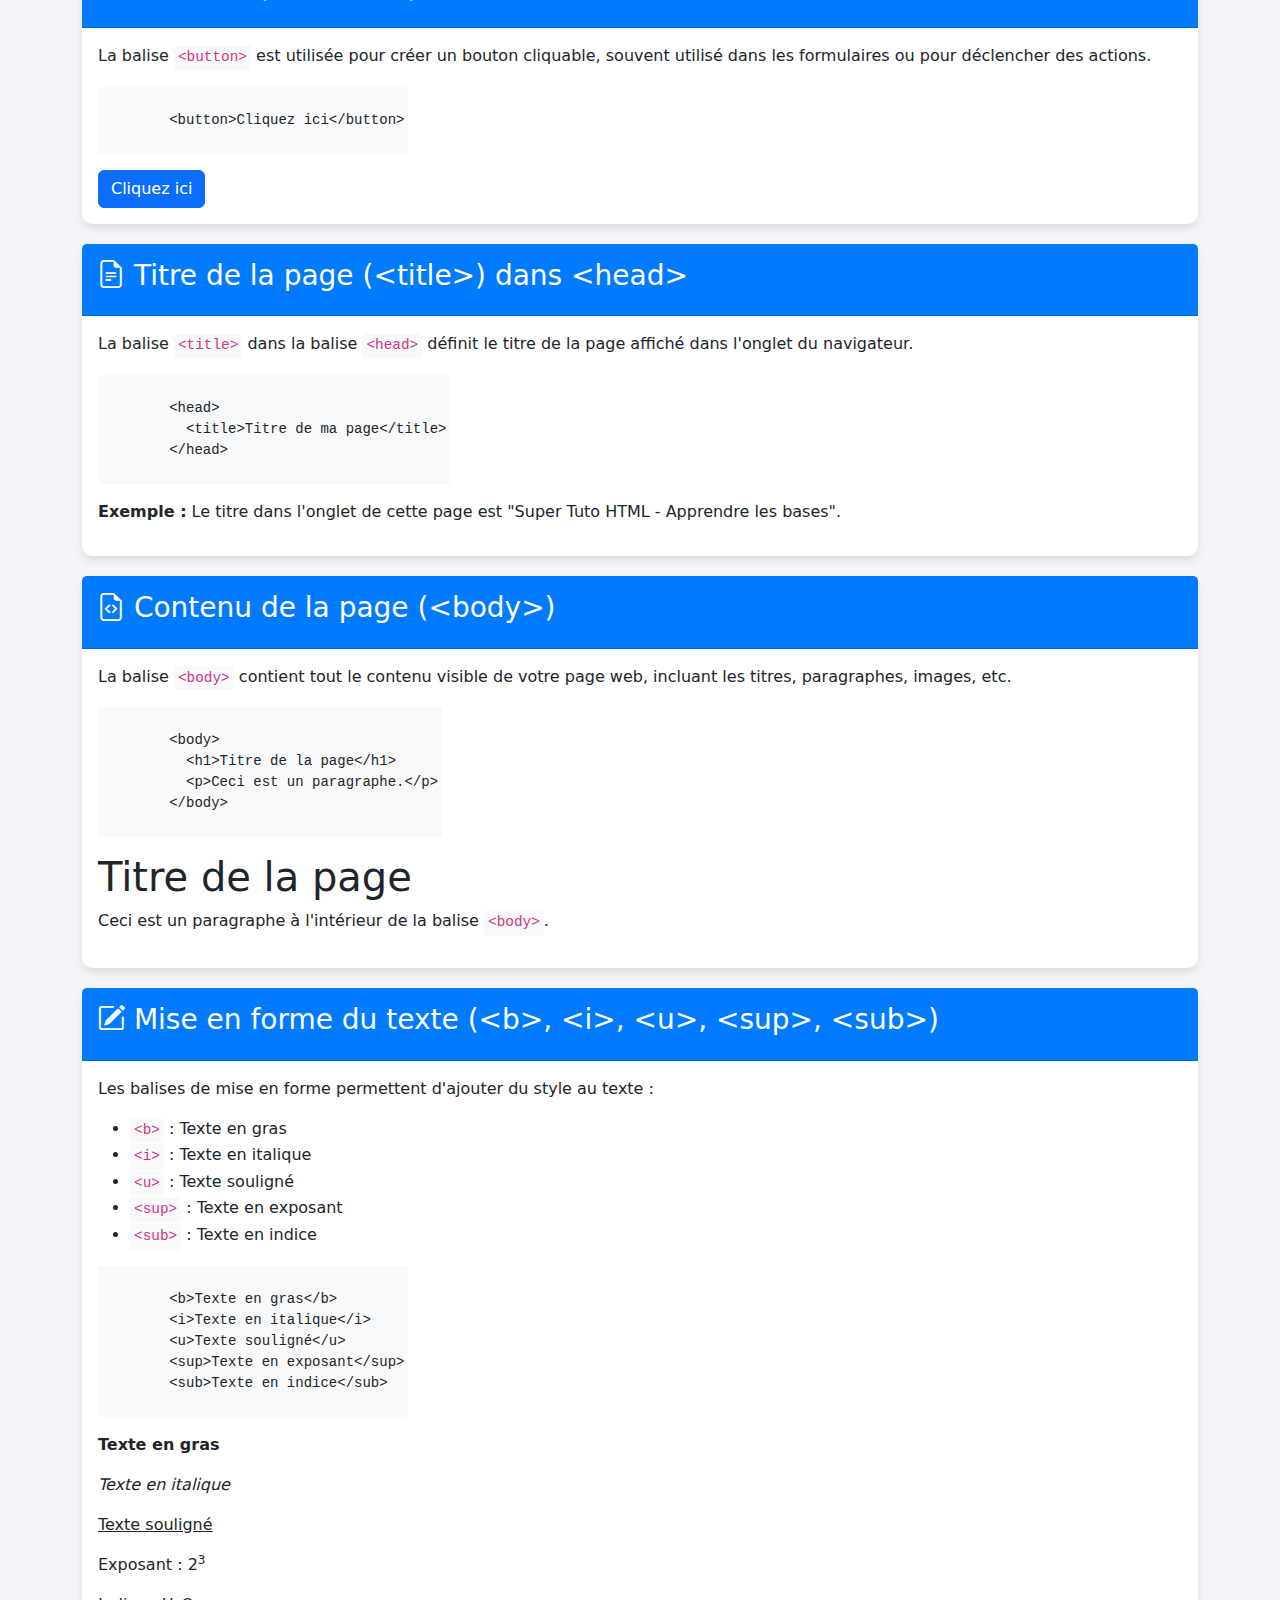
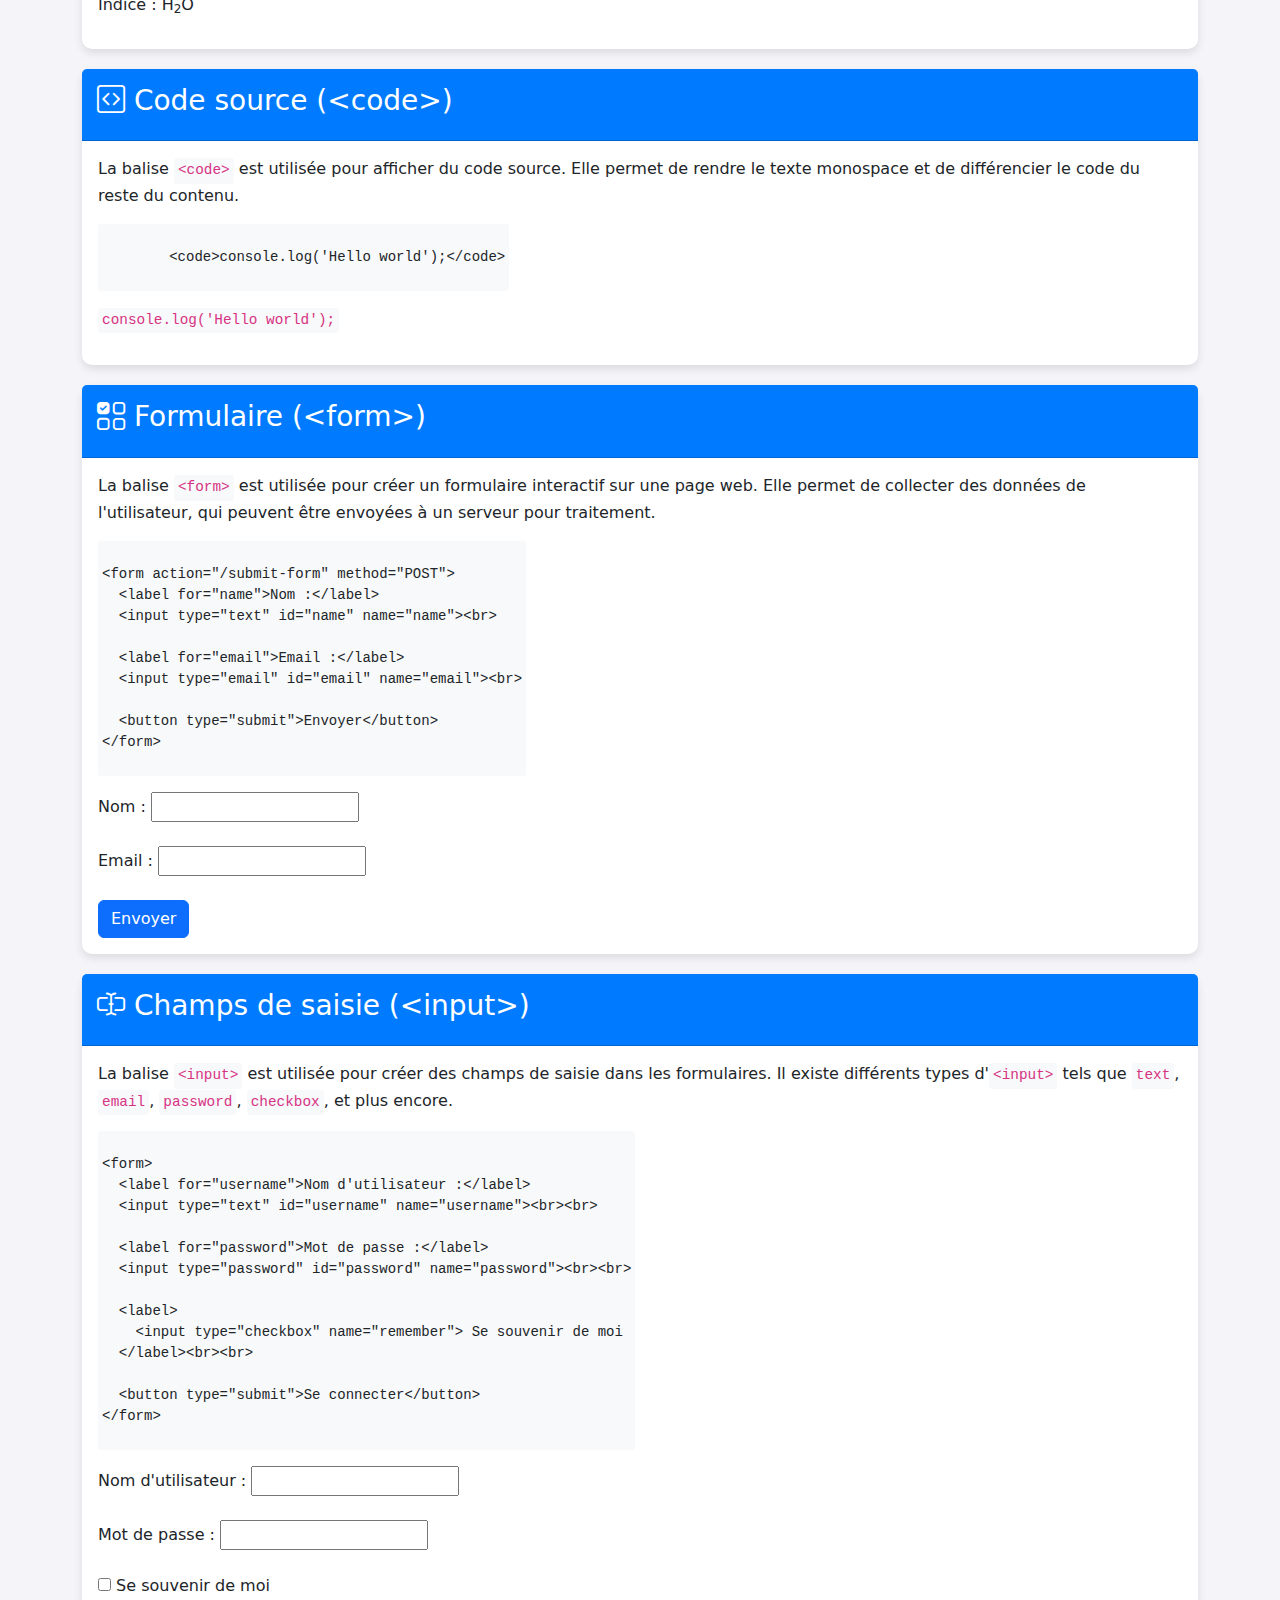
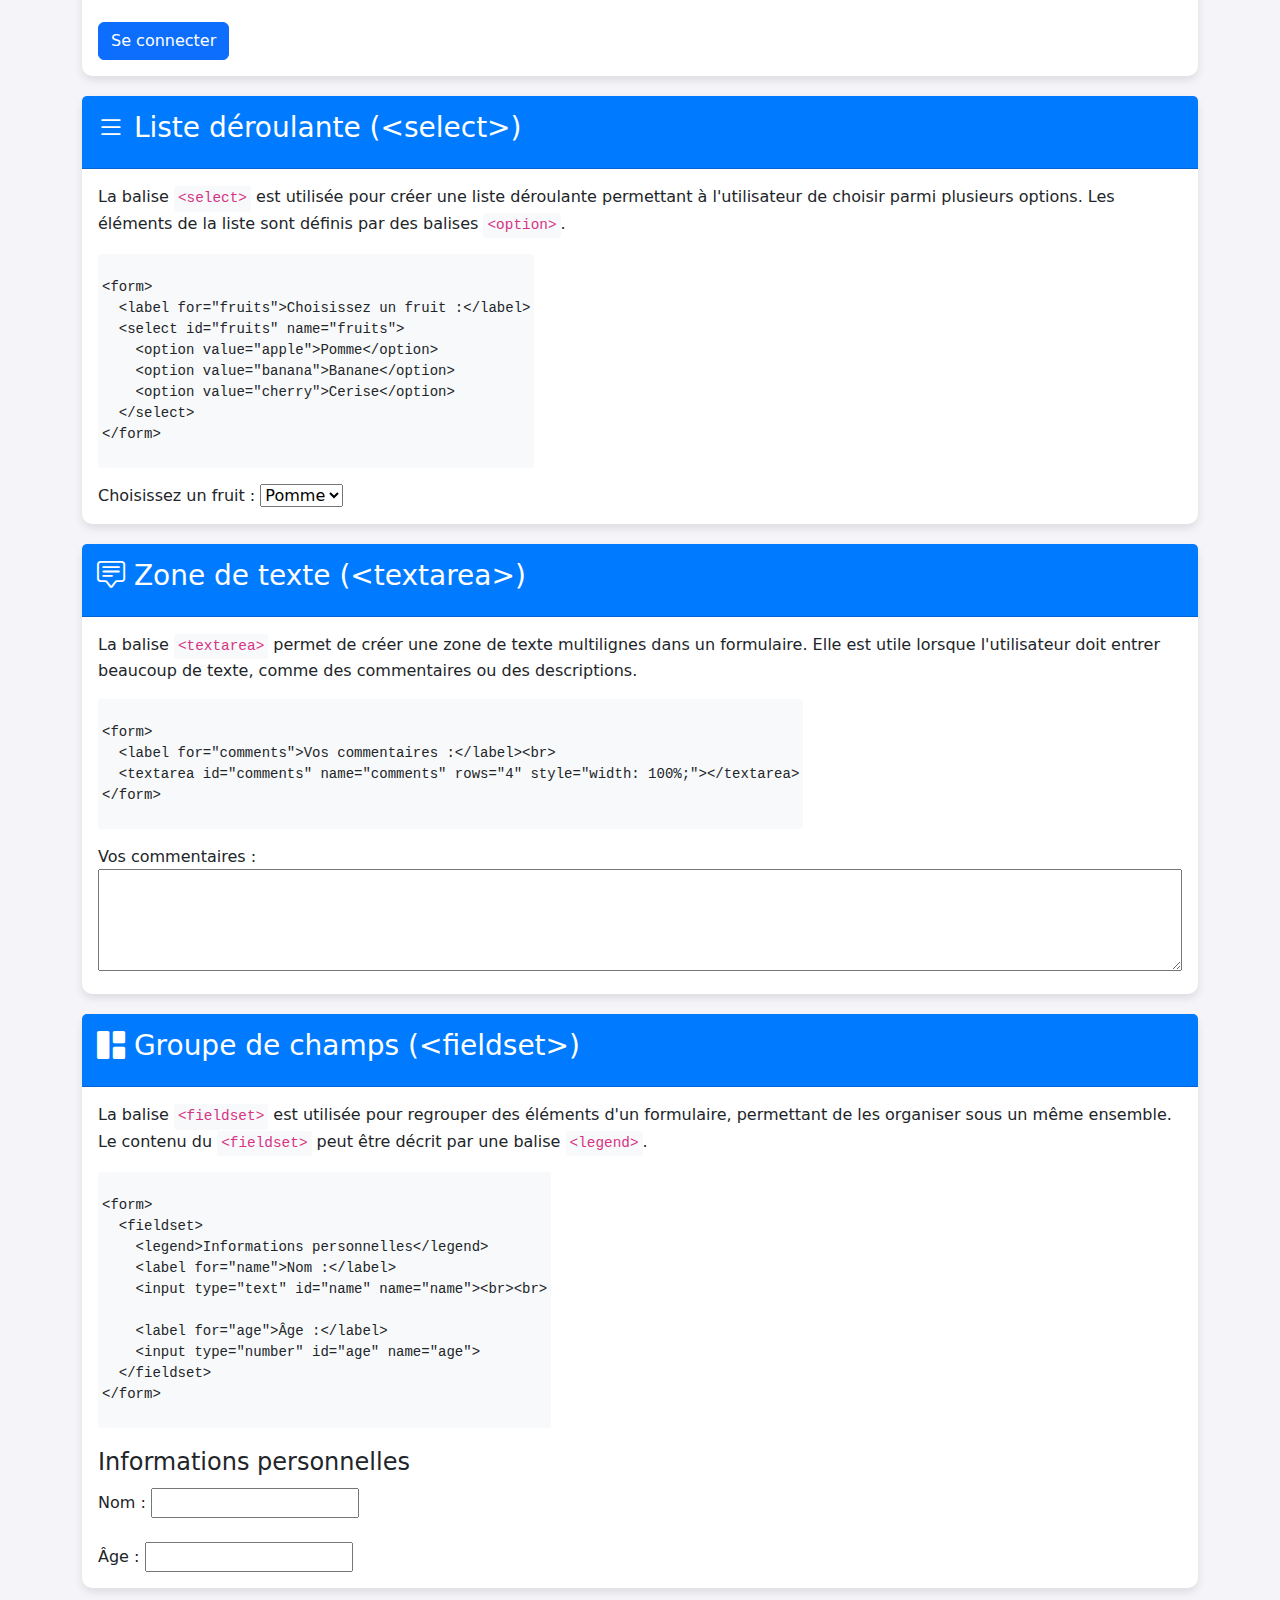
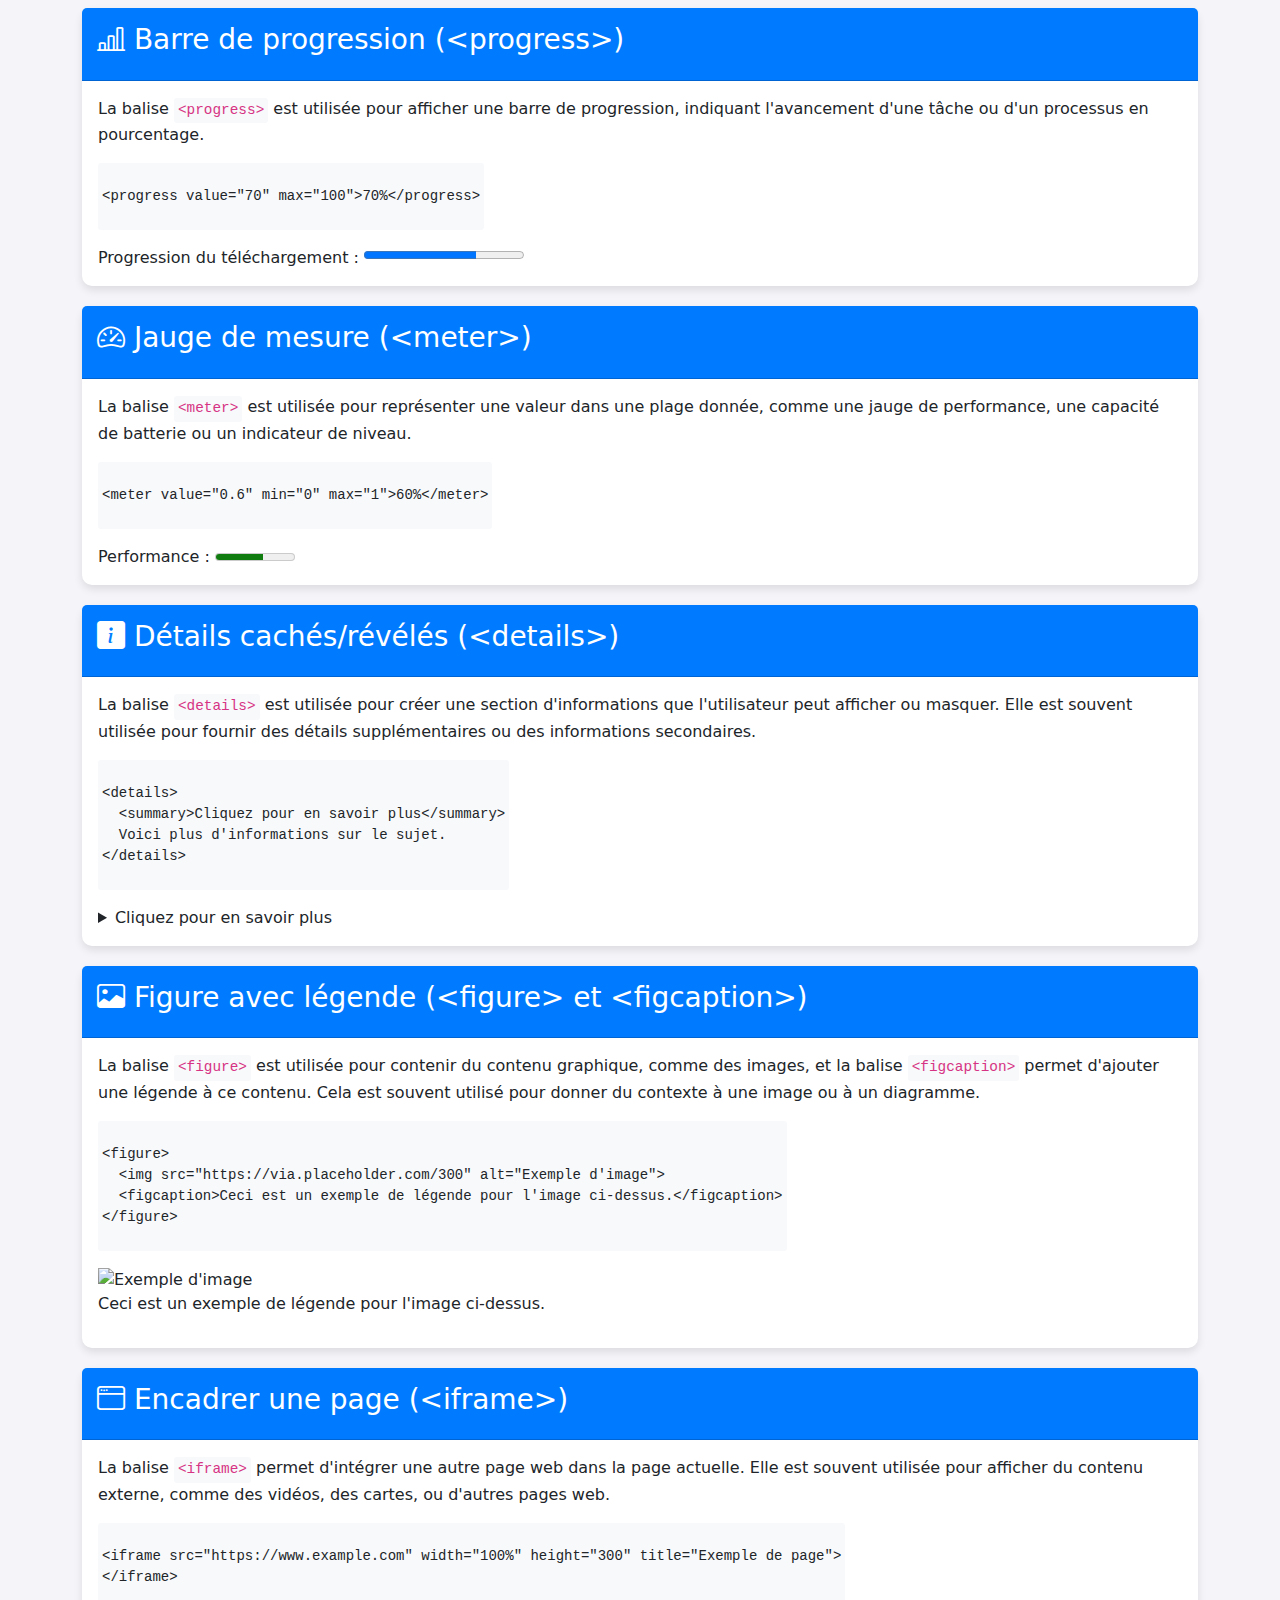
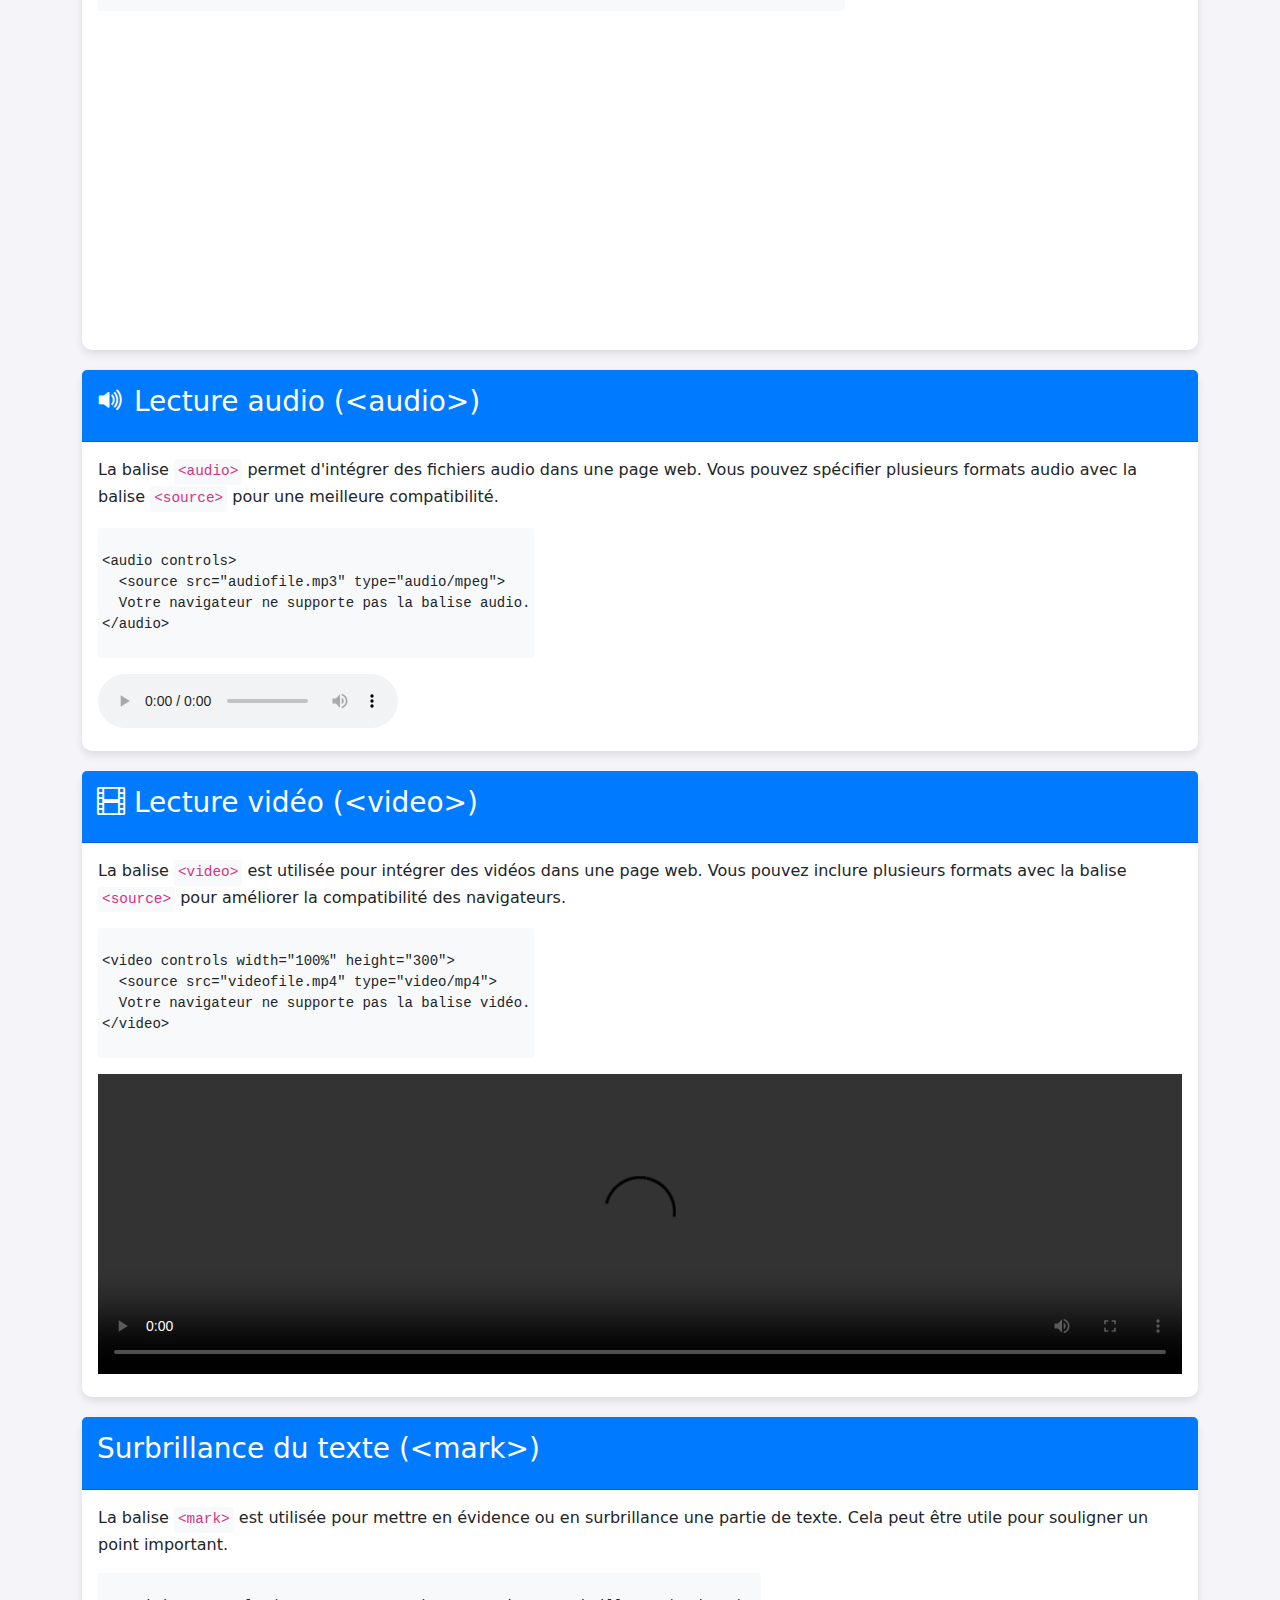
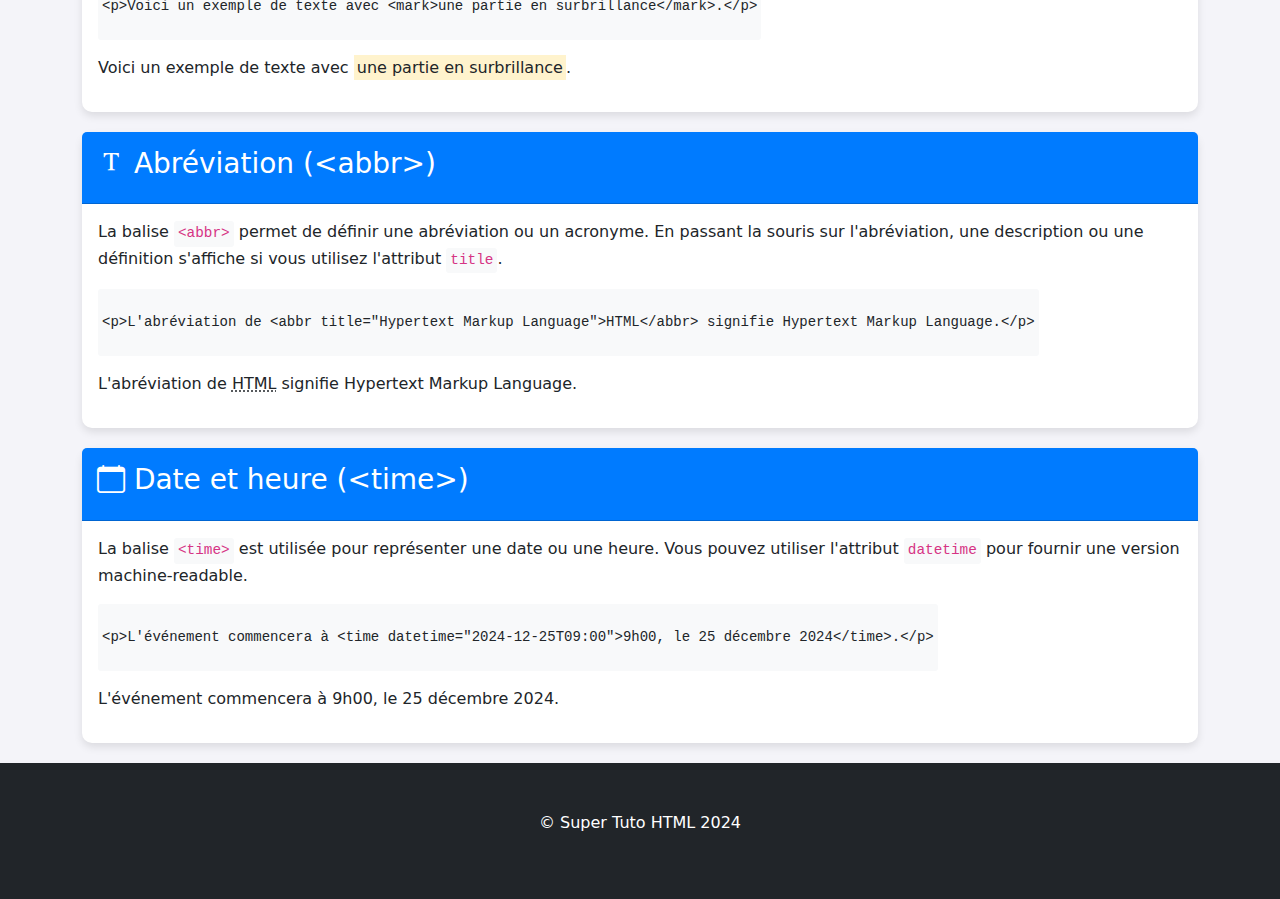
==== commit 3d593d85: "Ajout de audio et vidéo" ====
--- a/bases.html
+++ b/bases.html
@@ -409,419 +409,419 @@
                     <p><code>console.log('Hello world');</code></p>
                 </div>
             </div>
-        </div>
-
+        </div>
+
         <!-- Balise form -->
-        <div class="card">
-    <div class="card-header">
-        <h3><i class="bi bi-ui-checks-grid"></i> Formulaire (&lt;form&gt;)</h3>
-    </div>
-    <div class="card-body">
-        <p>La balise <code>&lt;form&gt;</code> est utilisée pour créer un formulaire interactif sur une page web. Elle permet de collecter des données de l'utilisateur, qui peuvent être envoyées à un serveur pour traitement.</p>
-
-        <!-- Code avec coloration Prism.js -->
-        <pre><code class="language-html">
-&lt;form action="/submit-form" method="POST"&gt;
-  &lt;label for="name"&gt;Nom :&lt;/label&gt;
-  &lt;input type="text" id="name" name="name"&gt;&lt;br&gt;
-  
-  &lt;label for="email"&gt;Email :&lt;/label&gt;
-  &lt;input type="email" id="email" name="email"&gt;&lt;br&gt;
-
-  &lt;button type="submit"&gt;Envoyer&lt;/button&gt;
-&lt;/form&gt;
-        </code></pre>
-
-        <!-- Résultat du code affiché -->
-        <div class="code-output">
-            <form action="/submit-form" method="POST">
-                <label for="name">Nom :</label>
-                <input type="text" id="name" name="name"><br><br>
-                <label for="email">Email :</label>
-                <input type="email" id="email" name="email"><br><br>
-                <button type="submit" class="btn btn-primary">Envoyer</button>
-            </form>
-        </div>
-    </div>
-</div>
-
-
-<!-- Balise input -->
-<div class="card">
-    <div class="card-header">
-        <h3><i class="bi bi-input-cursor-text"></i> Champs de saisie (&lt;input&gt;)</h3>
-    </div>
-    <div class="card-body">
-        <p>La balise <code>&lt;input&gt;</code> est utilisée pour créer des champs de saisie dans les formulaires. Il existe différents types d'<code>&lt;input&gt;</code> tels que <code>text</code>, <code>email</code>, <code>password</code>, <code>checkbox</code>, et plus encore.</p>
-
-        <!-- Code avec coloration Prism.js -->
-        <pre><code class="language-html">
-&lt;form&gt;
-  &lt;label for="username"&gt;Nom d'utilisateur :&lt;/label&gt;
-  &lt;input type="text" id="username" name="username"&gt;&lt;br&gt;&lt;br&gt;
-
-  &lt;label for="password"&gt;Mot de passe :&lt;/label&gt;
-  &lt;input type="password" id="password" name="password"&gt;&lt;br&gt;&lt;br&gt;
-
-  &lt;label&gt;
-    &lt;input type="checkbox" name="remember"&gt; Se souvenir de moi
-  &lt;/label&gt;&lt;br&gt;&lt;br&gt;
-
-  &lt;button type="submit"&gt;Se connecter&lt;/button&gt;
-&lt;/form&gt;
-        </code></pre>
-
-        <!-- Résultat du code affiché -->
-        <div class="code-output">
-            <form>
-                <label for="username">Nom d'utilisateur :</label>
-                <input type="text" id="username" name="username"><br><br>
-                <label for="password">Mot de passe :</label>
-                <input type="password" id="password" name="password"><br><br>
-                <label>
-                    <input type="checkbox" name="remember"> Se souvenir de moi
-                </label><br><br>
-                <button type="submit" class="btn btn-primary">Se connecter</button>
-            </form>
-        </div>
-    </div>
-</div>
-
-
+        <div class="card">
+    <div class="card-header">
+        <h3><i class="bi bi-ui-checks-grid"></i> Formulaire (&lt;form&gt;)</h3>
+    </div>
+    <div class="card-body">
+        <p>La balise <code>&lt;form&gt;</code> est utilisée pour créer un formulaire interactif sur une page web. Elle permet de collecter des données de l'utilisateur, qui peuvent être envoyées à un serveur pour traitement.</p>
+
+        <!-- Code avec coloration Prism.js -->
+        <pre><code class="language-html">
+&lt;form action="/submit-form" method="POST"&gt;
+  &lt;label for="name"&gt;Nom :&lt;/label&gt;
+  &lt;input type="text" id="name" name="name"&gt;&lt;br&gt;
+  
+  &lt;label for="email"&gt;Email :&lt;/label&gt;
+  &lt;input type="email" id="email" name="email"&gt;&lt;br&gt;
+
+  &lt;button type="submit"&gt;Envoyer&lt;/button&gt;
+&lt;/form&gt;
+        </code></pre>
+
+        <!-- Résultat du code affiché -->
+        <div class="code-output">
+            <form action="/submit-form" method="POST">
+                <label for="name">Nom :</label>
+                <input type="text" id="name" name="name"><br><br>
+                <label for="email">Email :</label>
+                <input type="email" id="email" name="email"><br><br>
+                <button type="submit" class="btn btn-primary">Envoyer</button>
+            </form>
+        </div>
+    </div>
+</div>
+
+
+<!-- Balise input -->
+<div class="card">
+    <div class="card-header">
+        <h3><i class="bi bi-input-cursor-text"></i> Champs de saisie (&lt;input&gt;)</h3>
+    </div>
+    <div class="card-body">
+        <p>La balise <code>&lt;input&gt;</code> est utilisée pour créer des champs de saisie dans les formulaires. Il existe différents types d'<code>&lt;input&gt;</code> tels que <code>text</code>, <code>email</code>, <code>password</code>, <code>checkbox</code>, et plus encore.</p>
+
+        <!-- Code avec coloration Prism.js -->
+        <pre><code class="language-html">
+&lt;form&gt;
+  &lt;label for="username"&gt;Nom d'utilisateur :&lt;/label&gt;
+  &lt;input type="text" id="username" name="username"&gt;&lt;br&gt;&lt;br&gt;
+
+  &lt;label for="password"&gt;Mot de passe :&lt;/label&gt;
+  &lt;input type="password" id="password" name="password"&gt;&lt;br&gt;&lt;br&gt;
+
+  &lt;label&gt;
+    &lt;input type="checkbox" name="remember"&gt; Se souvenir de moi
+  &lt;/label&gt;&lt;br&gt;&lt;br&gt;
+
+  &lt;button type="submit"&gt;Se connecter&lt;/button&gt;
+&lt;/form&gt;
+        </code></pre>
+
+        <!-- Résultat du code affiché -->
+        <div class="code-output">
+            <form>
+                <label for="username">Nom d'utilisateur :</label>
+                <input type="text" id="username" name="username"><br><br>
+                <label for="password">Mot de passe :</label>
+                <input type="password" id="password" name="password"><br><br>
+                <label>
+                    <input type="checkbox" name="remember"> Se souvenir de moi
+                </label><br><br>
+                <button type="submit" class="btn btn-primary">Se connecter</button>
+            </form>
+        </div>
+    </div>
+</div>
+
+
 <!-- Balise select -->
-<div class="card">
-    <div class="card-header">
-        <h3><i class="bi bi-list"></i> Liste déroulante (&lt;select&gt;)</h3>
-    </div>
-    <div class="card-body">
-        <p>La balise <code>&lt;select&gt;</code> est utilisée pour créer une liste déroulante permettant à l'utilisateur de choisir parmi plusieurs options. Les éléments de la liste sont définis par des balises <code>&lt;option&gt;</code>.</p>
-
-        <!-- Code avec coloration Prism.js -->
-        <pre><code class="language-html">
-&lt;form&gt;
-  &lt;label for="fruits"&gt;Choisissez un fruit :&lt;/label&gt;
-  &lt;select id="fruits" name="fruits"&gt;
-    &lt;option value="apple"&gt;Pomme&lt;/option&gt;
-    &lt;option value="banana"&gt;Banane&lt;/option&gt;
-    &lt;option value="cherry"&gt;Cerise&lt;/option&gt;
-  &lt;/select&gt;
-&lt;/form&gt;
-        </code></pre>
-
-        <!-- Résultat du code affiché -->
-        <div class="code-output">
-            <form>
-                <label for="fruits">Choisissez un fruit :</label>
-                <select id="fruits" name="fruits">
-                    <option value="apple">Pomme</option>
-                    <option value="banana">Banane</option>
-                    <option value="cherry">Cerise</option>
-                </select>
-            </form>
-        </div>
-    </div>
-</div>
-
-<!-- Balise textarea -->
-<div class="card">
-    <div class="card-header">
-        <h3><i class="bi bi-chat-square-text"></i> Zone de texte (&lt;textarea&gt;)</h3>
-    </div>
-    <div class="card-body">
-        <p>La balise <code>&lt;textarea&gt;</code> permet de créer une zone de texte multilignes dans un formulaire. Elle est utile lorsque l'utilisateur doit entrer beaucoup de texte, comme des commentaires ou des descriptions.</p>
-
-        <!-- Code avec coloration Prism.js -->
-        <pre><code class="language-html">
-&lt;form&gt;
-  &lt;label for="comments"&gt;Vos commentaires :&lt;/label&gt;&lt;br&gt;
-  &lt;textarea id="comments" name="comments" rows="4" style="width: 100%;"&gt;&lt;/textarea&gt;
-&lt;/form&gt;
-        </code></pre>
-
-        <!-- Résultat du code affiché -->
-        <div class="code-output">
-            <form>
-                <label for="comments">Vos commentaires :</label><br>
-                <textarea id="comments" name="comments" rows="4" style="width: 100%;"></textarea>
-            </form>
-        </div>
-    </div>
-</div>
-
-
-<!-- Balise fieldset -->
-<div class="card">
-    <div class="card-header">
-        <h3><i class="bi bi-grid-1x2-fill"></i> Groupe de champs (&lt;fieldset&gt;)</h3>
-    </div>
-    <div class="card-body">
-        <p>La balise <code>&lt;fieldset&gt;</code> est utilisée pour regrouper des éléments d'un formulaire, permettant de les organiser sous un même ensemble. Le contenu du <code>&lt;fieldset&gt;</code> peut être décrit par une balise <code>&lt;legend&gt;</code>.</p>
-
-        <!-- Code avec coloration Prism.js -->
-        <pre><code class="language-html">
-&lt;form&gt;
-  &lt;fieldset&gt;
-    &lt;legend&gt;Informations personnelles&lt;/legend&gt;
-    &lt;label for="name"&gt;Nom :&lt;/label&gt;
-    &lt;input type="text" id="name" name="name"&gt;&lt;br&gt;&lt;br&gt;
-
-    &lt;label for="age"&gt;Âge :&lt;/label&gt;
-    &lt;input type="number" id="age" name="age"&gt;
-  &lt;/fieldset&gt;
-&lt;/form&gt;
-        </code></pre>
-
-        <!-- Résultat du code affiché -->
-        <div class="code-output">
-            <form>
-                <fieldset>
-                    <legend>Informations personnelles</legend>
-                    <label for="name">Nom :</label>
-                    <input type="text" id="name" name="name"><br><br>
-                    <label for="age">Âge :</label>
-                    <input type="number" id="age" name="age">
-                </fieldset>
-            </form>
-        </div>
-    </div>
-</div>
-
-<!-- Balise progress -->
-<div class="card">
-    <div class="card-header">
-        <h3><i class="bi bi-bar-chart-line"></i> Barre de progression (&lt;progress&gt;)</h3>
-    </div>
-    <div class="card-body">
-        <p>La balise <code>&lt;progress&gt;</code> est utilisée pour afficher une barre de progression, indiquant l'avancement d'une tâche ou d'un processus en pourcentage.</p>
-
-        <!-- Code avec coloration Prism.js -->
-        <pre><code class="language-html">
-&lt;progress value="70" max="100"&gt;70%&lt;/progress&gt;
-        </code></pre>
-
-        <!-- Résultat du code affiché -->
-        <div class="code-output">
-            <label for="file">Progression du téléchargement :</label>
-            <progress id="file" value="70" max="100">70%</progress>
-        </div>
-    </div>
-</div>
-
-<!-- Balise meter -->
-<div class="card">
-    <div class="card-header">
-        <h3><i class="bi bi-speedometer2"></i> Jauge de mesure (&lt;meter&gt;)</h3>
-    </div>
-    <div class="card-body">
-        <p>La balise <code>&lt;meter&gt;</code> est utilisée pour représenter une valeur dans une plage donnée, comme une jauge de performance, une capacité de batterie ou un indicateur de niveau.</p>
-
-        <!-- Code avec coloration Prism.js -->
-        <pre><code class="language-html">
-&lt;meter value="0.6" min="0" max="1"&gt;60%&lt;/meter&gt;
-        </code></pre>
-
-        <!-- Résultat du code affiché -->
-        <div class="code-output">
-            <label for="performance">Performance :</label>
-            <meter id="performance" value="0.6" min="0" max="1">60%</meter>
-        </div>
-    </div>
-</div>
-
-<!-- Balise details -->
-<div class="card">
-    <div class="card-header">
-        <h3><i class="bi bi-info-square-fill"></i> Détails cachés/révélés (&lt;details&gt;)</h3>
-    </div>
-    <div class="card-body">
-        <p>La balise <code>&lt;details&gt;</code> est utilisée pour créer une section d'informations que l'utilisateur peut afficher ou masquer. Elle est souvent utilisée pour fournir des détails supplémentaires ou des informations secondaires.</p>
-
-        <!-- Code avec coloration Prism.js -->
-        <pre><code class="language-html">
-&lt;details&gt;
-  &lt;summary&gt;Cliquez pour en savoir plus&lt;/summary&gt;
-  Voici plus d'informations sur le sujet.
-&lt;/details&gt;
-        </code></pre>
-
-        <!-- Résultat du code affiché -->
-        <div class="code-output">
-            <details>
-                <summary>Cliquez pour en savoir plus</summary>
-                Voici plus d'informations sur le sujet.
-            </details>
-        </div>
-    </div>
-</div>
-
-<!-- Balise figure, figcaption -->
-<div class="card">
-    <div class="card-header">
-        <h3><i class="bi bi-image"></i> Figure avec légende (&lt;figure&gt; et &lt;figcaption&gt;)</h3>
-    </div>
-    <div class="card-body">
-        <p>La balise <code>&lt;figure&gt;</code> est utilisée pour contenir du contenu graphique, comme des images, et la balise <code>&lt;figcaption&gt;</code> permet d'ajouter une légende à ce contenu. Cela est souvent utilisé pour donner du contexte à une image ou à un diagramme.</p>
-
-        <!-- Code avec coloration Prism.js -->
-        <pre><code class="language-html">
-&lt;figure&gt;
-  &lt;img src="https://via.placeholder.com/300" alt="Exemple d'image"&gt;
-  &lt;figcaption&gt;Ceci est un exemple de légende pour l'image ci-dessus.&lt;/figcaption&gt;
-&lt;/figure&gt;
-        </code></pre>
-
-        <!-- Résultat du code affiché -->
-        <div class="code-output">
-            <figure>
-                <img src="https://via.placeholder.com/300" alt="Exemple d'image">
-                <figcaption>Ceci est un exemple de légende pour l'image ci-dessus.</figcaption>
-            </figure>
-        </div>
-    </div>
-</div>
-
-
-<!-- Balise iframe -->
-<div class="card">
-    <div class="card-header">
-        <h3><i class="bi bi-window"></i> Encadrer une page (&lt;iframe&gt;)</h3>
-    </div>
-    <div class="card-body">
-        <p>La balise <code>&lt;iframe&gt;</code> permet d'intégrer une autre page web dans la page actuelle. Elle est souvent utilisée pour afficher du contenu externe, comme des vidéos, des cartes, ou d'autres pages web.</p>
-
-        <!-- Code avec coloration Prism.js -->
-        <pre><code class="language-html">
-&lt;iframe src="https://www.example.com" width="100%" height="300" title="Exemple de page"&gt;
-&lt;/iframe&gt;
-        </code></pre>
-
-        <!-- Résultat du code affiché -->
-        <div class="code-output">
-            <iframe src="https://www.example.com" width="100%" height="300" title="Exemple de page"></iframe>
-        </div>
-    </div>
-</div>
-
-
-<!-- Balise audio -->
-<div class="card">
-    <div class="card-header">
-        <h3><i class="bi bi-volume-up-fill"></i> Lecture audio (&lt;audio&gt;)</h3>
-    </div>
-    <div class="card-body">
-        <p>La balise <code>&lt;audio&gt;</code> permet d'intégrer des fichiers audio dans une page web. Vous pouvez spécifier plusieurs formats audio avec la balise <code>&lt;source&gt;</code> pour une meilleure compatibilité.</p>
-
-        <!-- Code avec coloration Prism.js -->
-        <pre><code class="language-html">
-&lt;audio controls&gt;
-  &lt;source src="audiofile.mp3" type="audio/mpeg"&gt;
-  Votre navigateur ne supporte pas la balise audio.
-&lt;/audio&gt;
-        </code></pre>
-
-        <!-- Résultat du code affiché -->
-        <div class="code-output">
-            <audio controls>
-                <source src="audiofile.mp3" type="audio/mpeg">
-                Votre navigateur ne supporte pas la balise audio.
-            </audio>
-        </div>
-    </div>
-</div>
-
-
-<!-- Balise video -->
-<div class="card">
-    <div class="card-header">
-        <h3><i class="bi bi-film"></i> Lecture vidéo (&lt;video&gt;)</h3>
-    </div>
-    <div class="card-body">
-        <p>La balise <code>&lt;video&gt;</code> est utilisée pour intégrer des vidéos dans une page web. Vous pouvez inclure plusieurs formats avec la balise <code>&lt;source&gt;</code> pour améliorer la compatibilité des navigateurs.</p>
-
-        <!-- Code avec coloration Prism.js -->
-        <pre><code class="language-html">
-&lt;video controls width="100%" height="300"&gt;
-  &lt;source src="videofile.mp4" type="video/mp4"&gt;
-  Votre navigateur ne supporte pas la balise vidéo.
-&lt;/video&gt;
-        </code></pre>
-
-        <!-- Résultat du code affiché -->
-        <div class="code-output">
-            <video controls width="100%" height="300">
-                <source src="videofile.mp4" type="video/mp4">
-                Votre navigateur ne supporte pas la balise vidéo.
-            </video>
-        </div>
-    </div>
-</div>
-
-
-<!-- Balise mark -->
-<div class="card">
-    <div class="card-header">
-        <h3><i class="bi bi-highlight"></i> Surbrillance du texte (&lt;mark&gt;)</h3>
-    </div>
-    <div class="card-body">
-        <p>La balise <code>&lt;mark&gt;</code> est utilisée pour mettre en évidence ou en surbrillance une partie de texte. Cela peut être utile pour souligner un point important.</p>
-
-        <!-- Code avec coloration Prism.js -->
-        <pre><code class="language-html">
-&lt;p&gt;Voici un exemple de texte avec &lt;mark&gt;une partie en surbrillance&lt;/mark&gt;.&lt;/p&gt;
-        </code></pre>
-
-        <!-- Résultat du code affiché -->
-        <div class="code-output">
-            <p>Voici un exemple de texte avec <mark>une partie en surbrillance</mark>.</p>
-        </div>
-    </div>
-</div>
-
-
-<!-- Balise abbr -->
-<div class="card">
-    <div class="card-header">
-        <h3><i class="bi bi-fonts"></i> Abréviation (&lt;abbr&gt;)</h3>
-    </div>
-    <div class="card-body">
-        <p>La balise <code>&lt;abbr&gt;</code> permet de définir une abréviation ou un acronyme. En passant la souris sur l'abréviation, une description ou une définition s'affiche si vous utilisez l'attribut <code>title</code>.</p>
-
-        <!-- Code avec coloration Prism.js -->
-        <pre><code class="language-html">
-&lt;p&gt;L'abréviation de &lt;abbr title="Hypertext Markup Language"&gt;HTML&lt;/abbr&gt; signifie Hypertext Markup Language.&lt;/p&gt;
-        </code></pre>
-
-        <!-- Résultat du code affiché -->
-        <div class="code-output">
-            <p>L'abréviation de <abbr title="Hypertext Markup Language">HTML</abbr> signifie Hypertext Markup Language.</p>
-        </div>
-    </div>
-</div>
-
-
-<!-- Balise time -->
-<div class="card">
-    <div class="card-header">
-        <h3><i class="bi bi-calendar"></i> Date et heure (&lt;time&gt;)</h3>
-    </div>
-    <div class="card-body">
-        <p>La balise <code>&lt;time&gt;</code> est utilisée pour représenter une date ou une heure. Vous pouvez utiliser l'attribut <code>datetime</code> pour fournir une version machine-readable.</p>
-
-        <!-- Code avec coloration Prism.js -->
-        <pre><code class="language-html">
-&lt;p&gt;L'événement commencera à &lt;time datetime="2024-12-25T09:00"&gt;9h00, le 25 décembre 2024&lt;/time&gt;.&lt;/p&gt;
-        </code></pre>
-
-        <!-- Résultat du code affiché -->
-        <div class="code-output">
-            <p>L'événement commencera à <time datetime="2024-12-25T09:00">9h00, le 25 décembre 2024</time>.</p>
-        </div>
-    </div>
-</div>
-
-
-
-
+<div class="card">
+    <div class="card-header">
+        <h3><i class="bi bi-list"></i> Liste déroulante (&lt;select&gt;)</h3>
+    </div>
+    <div class="card-body">
+        <p>La balise <code>&lt;select&gt;</code> est utilisée pour créer une liste déroulante permettant à l'utilisateur de choisir parmi plusieurs options. Les éléments de la liste sont définis par des balises <code>&lt;option&gt;</code>.</p>
+
+        <!-- Code avec coloration Prism.js -->
+        <pre><code class="language-html">
+&lt;form&gt;
+  &lt;label for="fruits"&gt;Choisissez un fruit :&lt;/label&gt;
+  &lt;select id="fruits" name="fruits"&gt;
+    &lt;option value="apple"&gt;Pomme&lt;/option&gt;
+    &lt;option value="banana"&gt;Banane&lt;/option&gt;
+    &lt;option value="cherry"&gt;Cerise&lt;/option&gt;
+  &lt;/select&gt;
+&lt;/form&gt;
+        </code></pre>
+
+        <!-- Résultat du code affiché -->
+        <div class="code-output">
+            <form>
+                <label for="fruits">Choisissez un fruit :</label>
+                <select id="fruits" name="fruits">
+                    <option value="apple">Pomme</option>
+                    <option value="banana">Banane</option>
+                    <option value="cherry">Cerise</option>
+                </select>
+            </form>
+        </div>
+    </div>
+</div>
+
+<!-- Balise textarea -->
+<div class="card">
+    <div class="card-header">
+        <h3><i class="bi bi-chat-square-text"></i> Zone de texte (&lt;textarea&gt;)</h3>
+    </div>
+    <div class="card-body">
+        <p>La balise <code>&lt;textarea&gt;</code> permet de créer une zone de texte multilignes dans un formulaire. Elle est utile lorsque l'utilisateur doit entrer beaucoup de texte, comme des commentaires ou des descriptions.</p>
+
+        <!-- Code avec coloration Prism.js -->
+        <pre><code class="language-html">
+&lt;form&gt;
+  &lt;label for="comments"&gt;Vos commentaires :&lt;/label&gt;&lt;br&gt;
+  &lt;textarea id="comments" name="comments" rows="4" style="width: 100%;"&gt;&lt;/textarea&gt;
+&lt;/form&gt;
+        </code></pre>
+
+        <!-- Résultat du code affiché -->
+        <div class="code-output">
+            <form>
+                <label for="comments">Vos commentaires :</label><br>
+                <textarea id="comments" name="comments" rows="4" style="width: 100%;"></textarea>
+            </form>
+        </div>
+    </div>
+</div>
+
+
+<!-- Balise fieldset -->
+<div class="card">
+    <div class="card-header">
+        <h3><i class="bi bi-grid-1x2-fill"></i> Groupe de champs (&lt;fieldset&gt;)</h3>
+    </div>
+    <div class="card-body">
+        <p>La balise <code>&lt;fieldset&gt;</code> est utilisée pour regrouper des éléments d'un formulaire, permettant de les organiser sous un même ensemble. Le contenu du <code>&lt;fieldset&gt;</code> peut être décrit par une balise <code>&lt;legend&gt;</code>.</p>
+
+        <!-- Code avec coloration Prism.js -->
+        <pre><code class="language-html">
+&lt;form&gt;
+  &lt;fieldset&gt;
+    &lt;legend&gt;Informations personnelles&lt;/legend&gt;
+    &lt;label for="name"&gt;Nom :&lt;/label&gt;
+    &lt;input type="text" id="name" name="name"&gt;&lt;br&gt;&lt;br&gt;
+
+    &lt;label for="age"&gt;Âge :&lt;/label&gt;
+    &lt;input type="number" id="age" name="age"&gt;
+  &lt;/fieldset&gt;
+&lt;/form&gt;
+        </code></pre>
+
+        <!-- Résultat du code affiché -->
+        <div class="code-output">
+            <form>
+                <fieldset>
+                    <legend>Informations personnelles</legend>
+                    <label for="name">Nom :</label>
+                    <input type="text" id="name" name="name"><br><br>
+                    <label for="age">Âge :</label>
+                    <input type="number" id="age" name="age">
+                </fieldset>
+            </form>
+        </div>
+    </div>
+</div>
+
+<!-- Balise progress -->
+<div class="card">
+    <div class="card-header">
+        <h3><i class="bi bi-bar-chart-line"></i> Barre de progression (&lt;progress&gt;)</h3>
+    </div>
+    <div class="card-body">
+        <p>La balise <code>&lt;progress&gt;</code> est utilisée pour afficher une barre de progression, indiquant l'avancement d'une tâche ou d'un processus en pourcentage.</p>
+
+        <!-- Code avec coloration Prism.js -->
+        <pre><code class="language-html">
+&lt;progress value="70" max="100"&gt;70%&lt;/progress&gt;
+        </code></pre>
+
+        <!-- Résultat du code affiché -->
+        <div class="code-output">
+            <label for="file">Progression du téléchargement :</label>
+            <progress id="file" value="70" max="100">70%</progress>
+        </div>
+    </div>
+</div>
+
+<!-- Balise meter -->
+<div class="card">
+    <div class="card-header">
+        <h3><i class="bi bi-speedometer2"></i> Jauge de mesure (&lt;meter&gt;)</h3>
+    </div>
+    <div class="card-body">
+        <p>La balise <code>&lt;meter&gt;</code> est utilisée pour représenter une valeur dans une plage donnée, comme une jauge de performance, une capacité de batterie ou un indicateur de niveau.</p>
+
+        <!-- Code avec coloration Prism.js -->
+        <pre><code class="language-html">
+&lt;meter value="0.6" min="0" max="1"&gt;60%&lt;/meter&gt;
+        </code></pre>
+
+        <!-- Résultat du code affiché -->
+        <div class="code-output">
+            <label for="performance">Performance :</label>
+            <meter id="performance" value="0.6" min="0" max="1">60%</meter>
+        </div>
+    </div>
+</div>
+
+<!-- Balise details -->
+<div class="card">
+    <div class="card-header">
+        <h3><i class="bi bi-info-square-fill"></i> Détails cachés/révélés (&lt;details&gt;)</h3>
+    </div>
+    <div class="card-body">
+        <p>La balise <code>&lt;details&gt;</code> est utilisée pour créer une section d'informations que l'utilisateur peut afficher ou masquer. Elle est souvent utilisée pour fournir des détails supplémentaires ou des informations secondaires.</p>
+
+        <!-- Code avec coloration Prism.js -->
+        <pre><code class="language-html">
+&lt;details&gt;
+  &lt;summary&gt;Cliquez pour en savoir plus&lt;/summary&gt;
+  Voici plus d'informations sur le sujet.
+&lt;/details&gt;
+        </code></pre>
+
+        <!-- Résultat du code affiché -->
+        <div class="code-output">
+            <details>
+                <summary>Cliquez pour en savoir plus</summary>
+                Voici plus d'informations sur le sujet.
+            </details>
+        </div>
+    </div>
+</div>
+
+<!-- Balise figure, figcaption -->
+<div class="card">
+    <div class="card-header">
+        <h3><i class="bi bi-image"></i> Figure avec légende (&lt;figure&gt; et &lt;figcaption&gt;)</h3>
+    </div>
+    <div class="card-body">
+        <p>La balise <code>&lt;figure&gt;</code> est utilisée pour contenir du contenu graphique, comme des images, et la balise <code>&lt;figcaption&gt;</code> permet d'ajouter une légende à ce contenu. Cela est souvent utilisé pour donner du contexte à une image ou à un diagramme.</p>
+
+        <!-- Code avec coloration Prism.js -->
+        <pre><code class="language-html">
+&lt;figure&gt;
+  &lt;img src="https://via.placeholder.com/300" alt="Exemple d'image"&gt;
+  &lt;figcaption&gt;Ceci est un exemple de légende pour l'image ci-dessus.&lt;/figcaption&gt;
+&lt;/figure&gt;
+        </code></pre>
+
+        <!-- Résultat du code affiché -->
+        <div class="code-output">
+            <figure>
+                <img src="https://via.placeholder.com/300" alt="Exemple d'image">
+                <figcaption>Ceci est un exemple de légende pour l'image ci-dessus.</figcaption>
+            </figure>
+        </div>
+    </div>
+</div>
+
+
+<!-- Balise iframe -->
+<div class="card">
+    <div class="card-header">
+        <h3><i class="bi bi-window"></i> Encadrer une page (&lt;iframe&gt;)</h3>
+    </div>
+    <div class="card-body">
+        <p>La balise <code>&lt;iframe&gt;</code> permet d'intégrer une autre page web dans la page actuelle. Elle est souvent utilisée pour afficher du contenu externe, comme des vidéos, des cartes, ou d'autres pages web.</p>
+
+        <!-- Code avec coloration Prism.js -->
+        <pre><code class="language-html">
+&lt;iframe src="https://www.example.com" width="100%" height="300" title="Exemple de page"&gt;
+&lt;/iframe&gt;
+        </code></pre>
+
+        <!-- Résultat du code affiché -->
+        <div class="code-output">
+            <iframe src="https://www.example.com" width="100%" height="300" title="Exemple de page"></iframe>
+        </div>
+    </div>
+</div>
+
+
+<!-- Balise audio -->
+<div class="card">
+    <div class="card-header">
+        <h3><i class="bi bi-volume-up-fill"></i> Lecture audio (&lt;audio&gt;)</h3>
+    </div>
+    <div class="card-body">
+        <p>La balise <code>&lt;audio&gt;</code> permet d'intégrer des fichiers audio dans une page web. Vous pouvez spécifier plusieurs formats audio avec la balise <code>&lt;source&gt;</code> pour une meilleure compatibilité.</p>
+
+        <!-- Code avec coloration Prism.js -->
+        <pre><code class="language-html">
+&lt;audio controls&gt;
+  &lt;source src="audiofile.mp3" type="audio/mpeg"&gt;
+  Votre navigateur ne supporte pas la balise audio.
+&lt;/audio&gt;
+        </code></pre>
+
+        <!-- Résultat du code affiché -->
+        <div class="code-output">
+            <audio controls>
+                <source src="assets/audiofile.mp3" type="audio/mpeg">
+                Votre navigateur ne supporte pas la balise audio.
+            </audio>
+        </div>
+    </div>
+</div>
+
+
+<!-- Balise video -->
+<div class="card">
+    <div class="card-header">
+        <h3><i class="bi bi-film"></i> Lecture vidéo (&lt;video&gt;)</h3>
+    </div>
+    <div class="card-body">
+        <p>La balise <code>&lt;video&gt;</code> est utilisée pour intégrer des vidéos dans une page web. Vous pouvez inclure plusieurs formats avec la balise <code>&lt;source&gt;</code> pour améliorer la compatibilité des navigateurs.</p>
+
+        <!-- Code avec coloration Prism.js -->
+        <pre><code class="language-html">
+&lt;video controls width="100%" height="300"&gt;
+  &lt;source src="videofile.mp4" type="video/mp4"&gt;
+  Votre navigateur ne supporte pas la balise vidéo.
+&lt;/video&gt;
+        </code></pre>
+
+        <!-- Résultat du code affiché -->
+        <div class="code-output">
+            <video controls width="100%" height="300">
+                <source src="assets/videofile.mp4" type="video/mp4">
+                Votre navigateur ne supporte pas la balise vidéo.
+            </video>
+        </div>
+    </div>
+</div>
+
+
+<!-- Balise mark -->
+<div class="card">
+    <div class="card-header">
+        <h3><i class="bi bi-highlight"></i> Surbrillance du texte (&lt;mark&gt;)</h3>
+    </div>
+    <div class="card-body">
+        <p>La balise <code>&lt;mark&gt;</code> est utilisée pour mettre en évidence ou en surbrillance une partie de texte. Cela peut être utile pour souligner un point important.</p>
+
+        <!-- Code avec coloration Prism.js -->
+        <pre><code class="language-html">
+&lt;p&gt;Voici un exemple de texte avec &lt;mark&gt;une partie en surbrillance&lt;/mark&gt;.&lt;/p&gt;
+        </code></pre>
+
+        <!-- Résultat du code affiché -->
+        <div class="code-output">
+            <p>Voici un exemple de texte avec <mark>une partie en surbrillance</mark>.</p>
+        </div>
+    </div>
+</div>
+
+
+<!-- Balise abbr -->
+<div class="card">
+    <div class="card-header">
+        <h3><i class="bi bi-fonts"></i> Abréviation (&lt;abbr&gt;)</h3>
+    </div>
+    <div class="card-body">
+        <p>La balise <code>&lt;abbr&gt;</code> permet de définir une abréviation ou un acronyme. En passant la souris sur l'abréviation, une description ou une définition s'affiche si vous utilisez l'attribut <code>title</code>.</p>
+
+        <!-- Code avec coloration Prism.js -->
+        <pre><code class="language-html">
+&lt;p&gt;L'abréviation de &lt;abbr title="Hypertext Markup Language"&gt;HTML&lt;/abbr&gt; signifie Hypertext Markup Language.&lt;/p&gt;
+        </code></pre>
+
+        <!-- Résultat du code affiché -->
+        <div class="code-output">
+            <p>L'abréviation de <abbr title="Hypertext Markup Language">HTML</abbr> signifie Hypertext Markup Language.</p>
+        </div>
+    </div>
+</div>
+
+
+<!-- Balise time -->
+<div class="card">
+    <div class="card-header">
+        <h3><i class="bi bi-calendar"></i> Date et heure (&lt;time&gt;)</h3>
+    </div>
+    <div class="card-body">
+        <p>La balise <code>&lt;time&gt;</code> est utilisée pour représenter une date ou une heure. Vous pouvez utiliser l'attribut <code>datetime</code> pour fournir une version machine-readable.</p>
+
+        <!-- Code avec coloration Prism.js -->
+        <pre><code class="language-html">
+&lt;p&gt;L'événement commencera à &lt;time datetime="2024-12-25T09:00"&gt;9h00, le 25 décembre 2024&lt;/time&gt;.&lt;/p&gt;
+        </code></pre>
+
+        <!-- Résultat du code affiché -->
+        <div class="code-output">
+            <p>L'événement commencera à <time datetime="2024-12-25T09:00">9h00, le 25 décembre 2024</time>.</p>
+        </div>
+    </div>
+</div>
+
+
+
+
 
     </section>
 
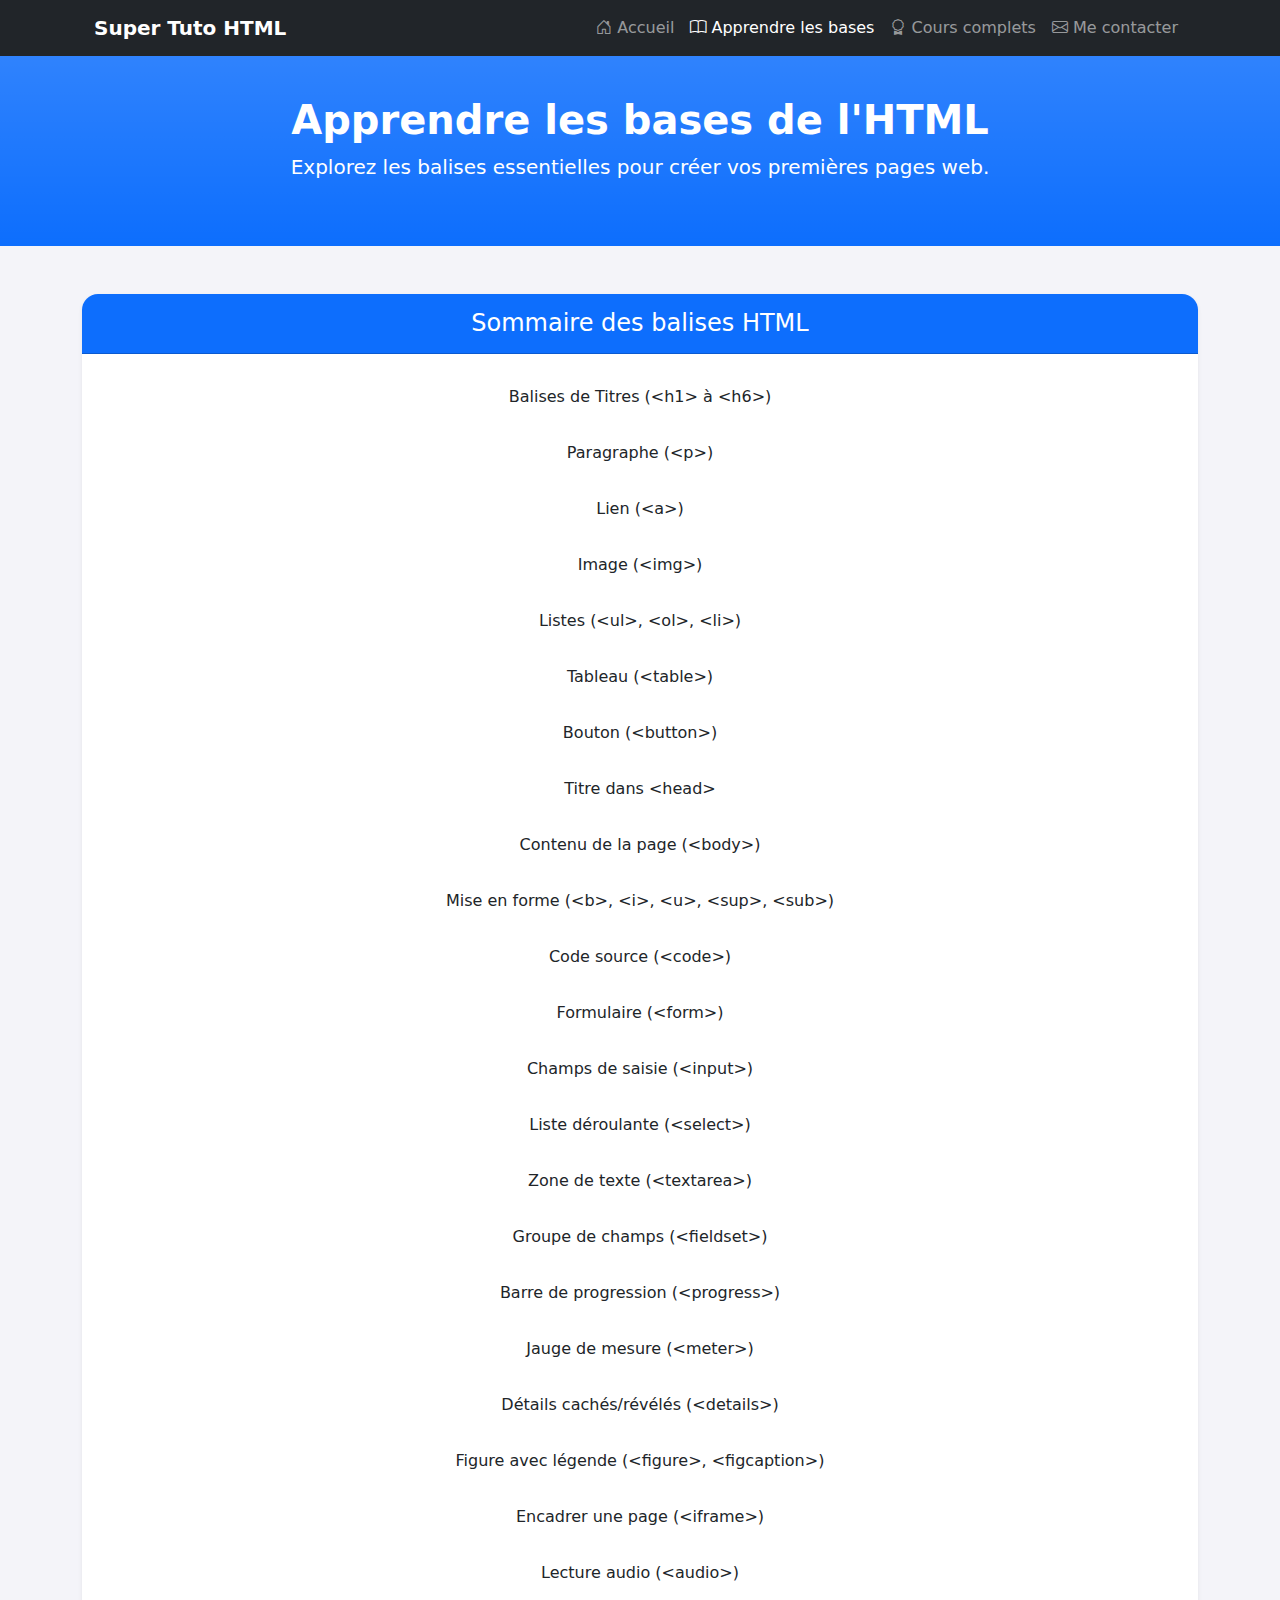
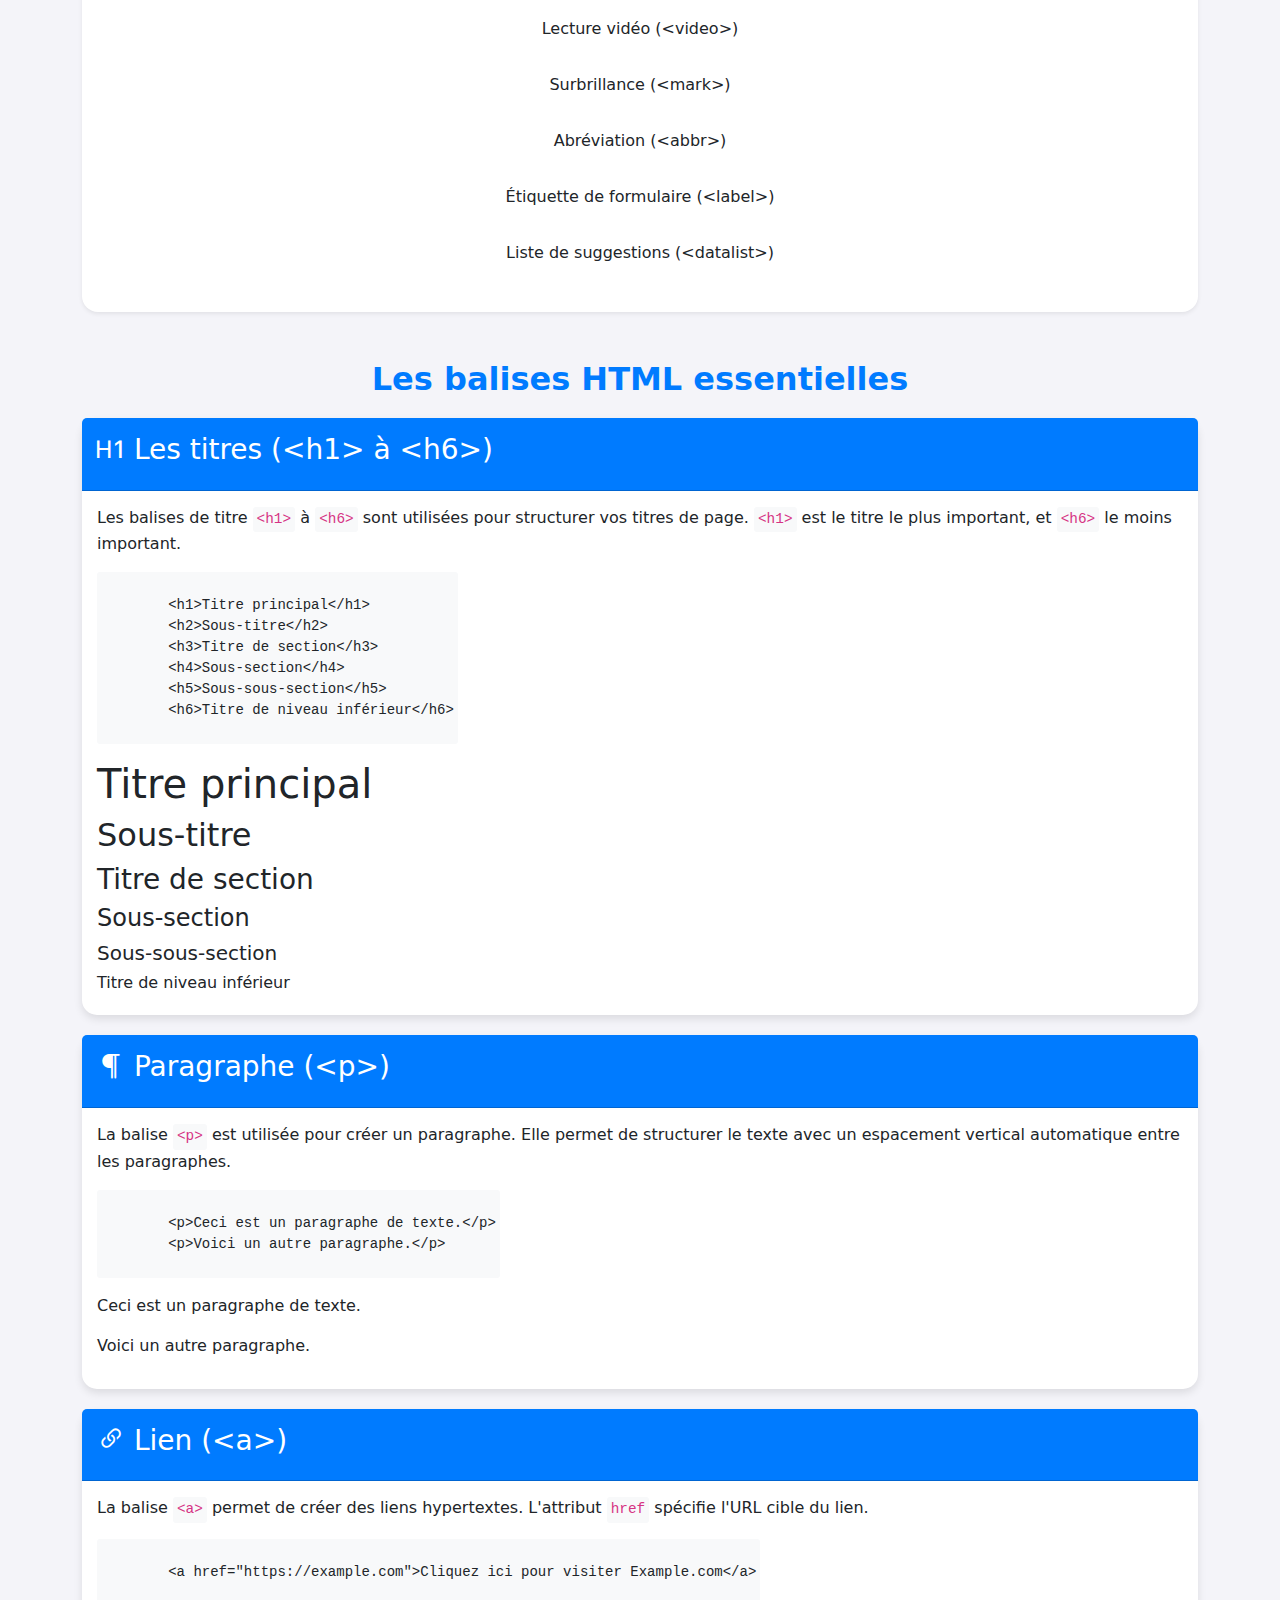
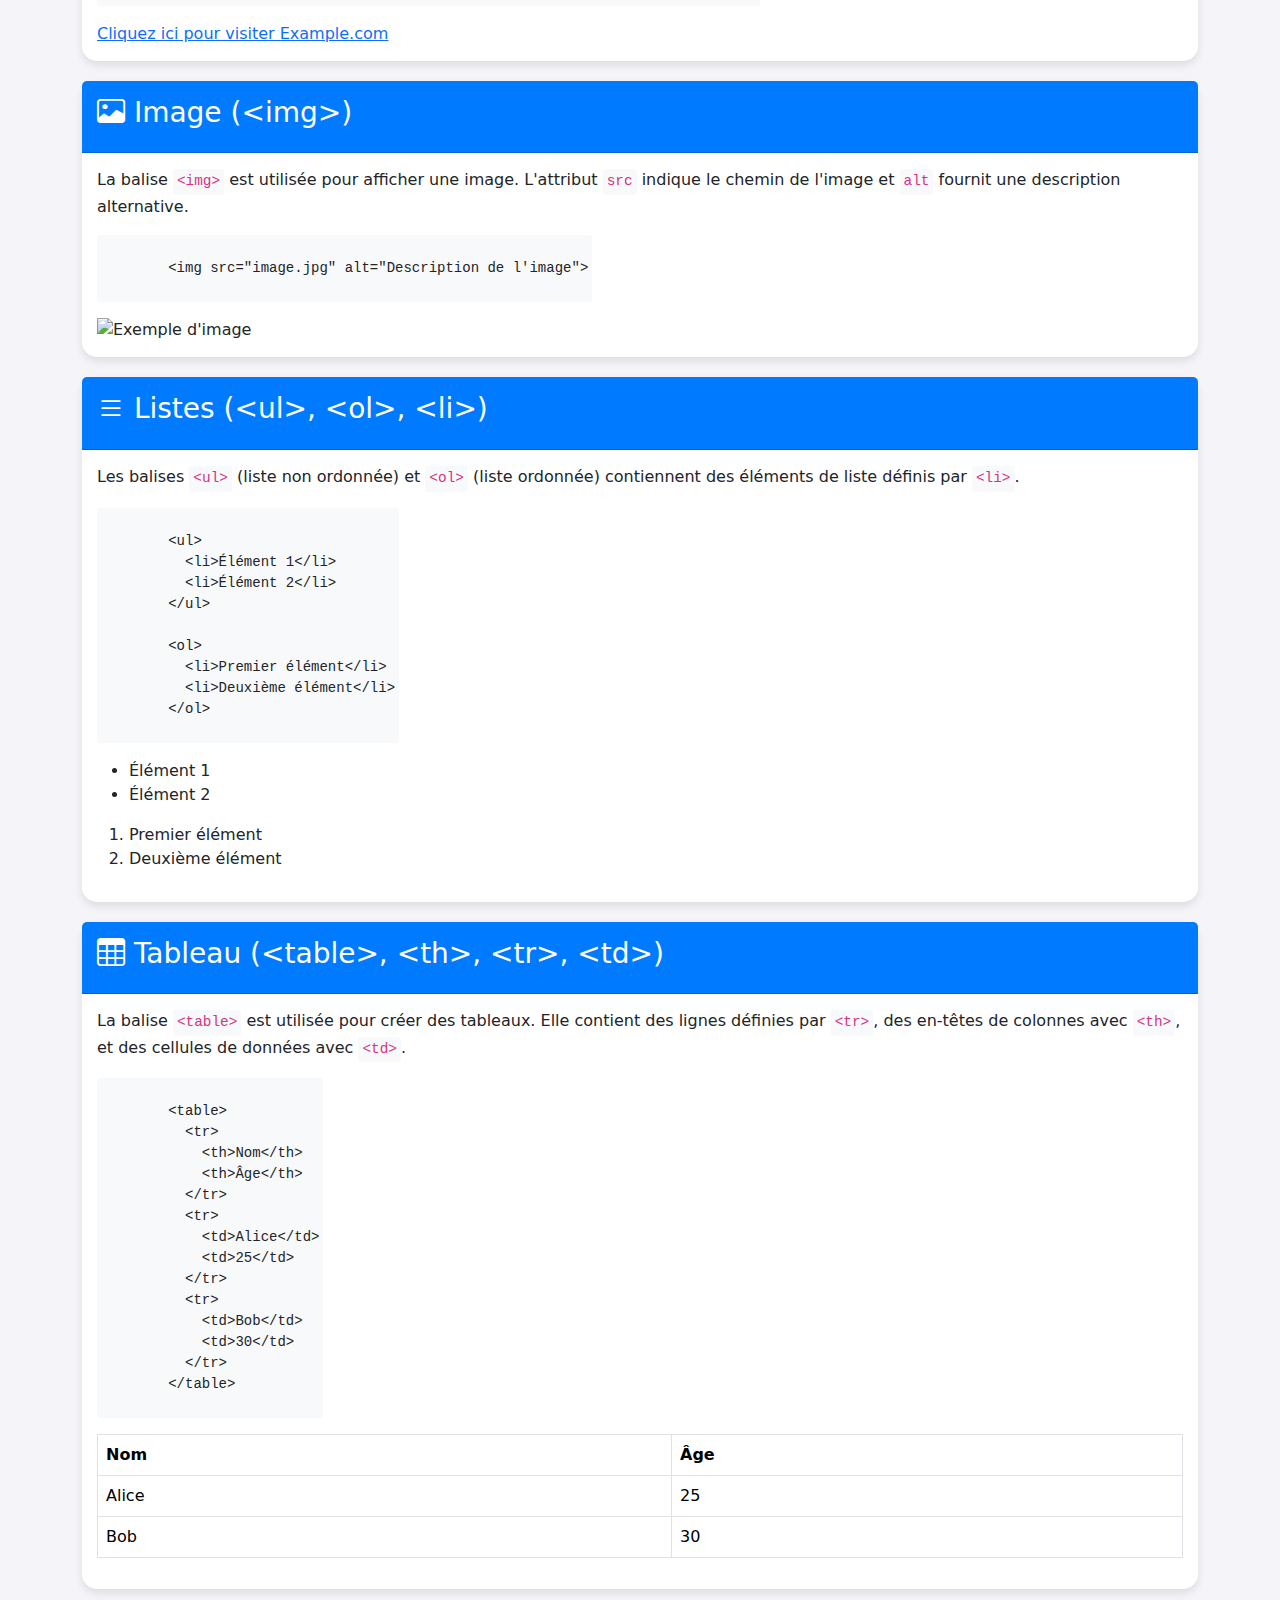
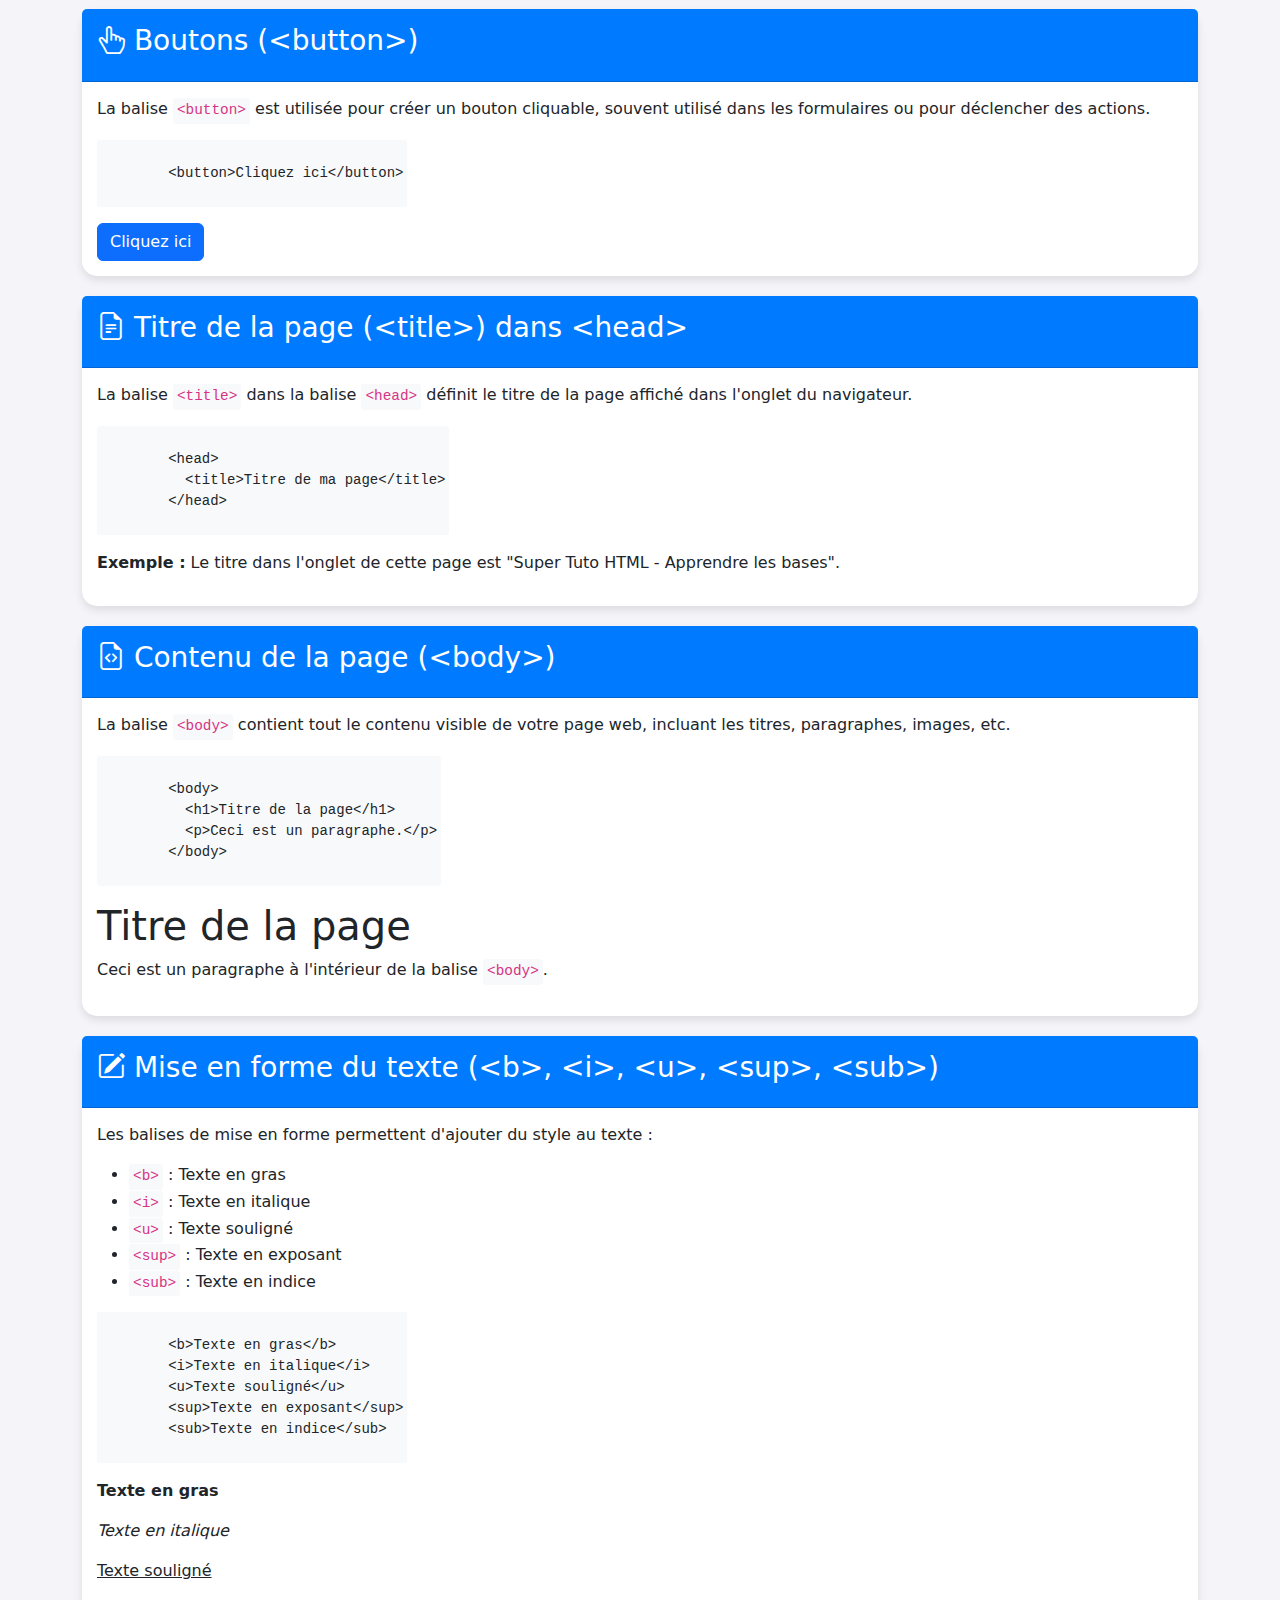
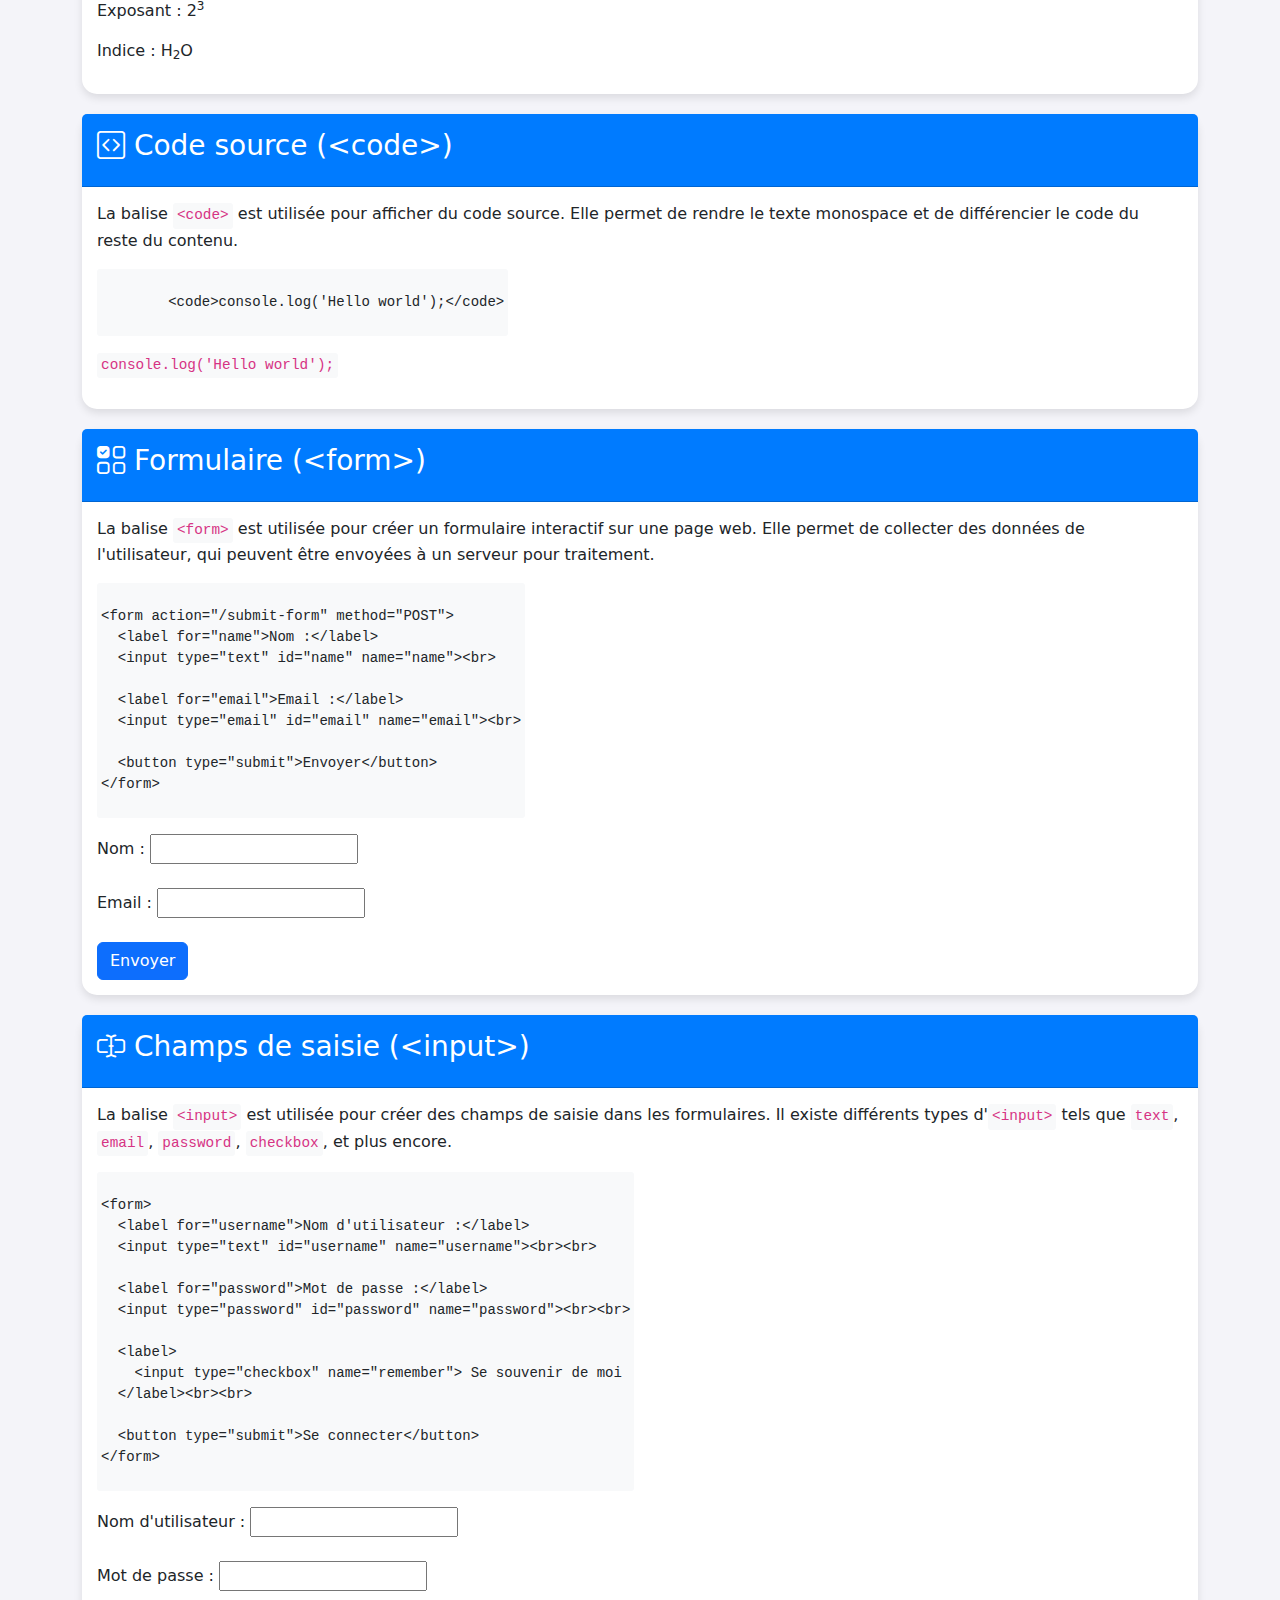
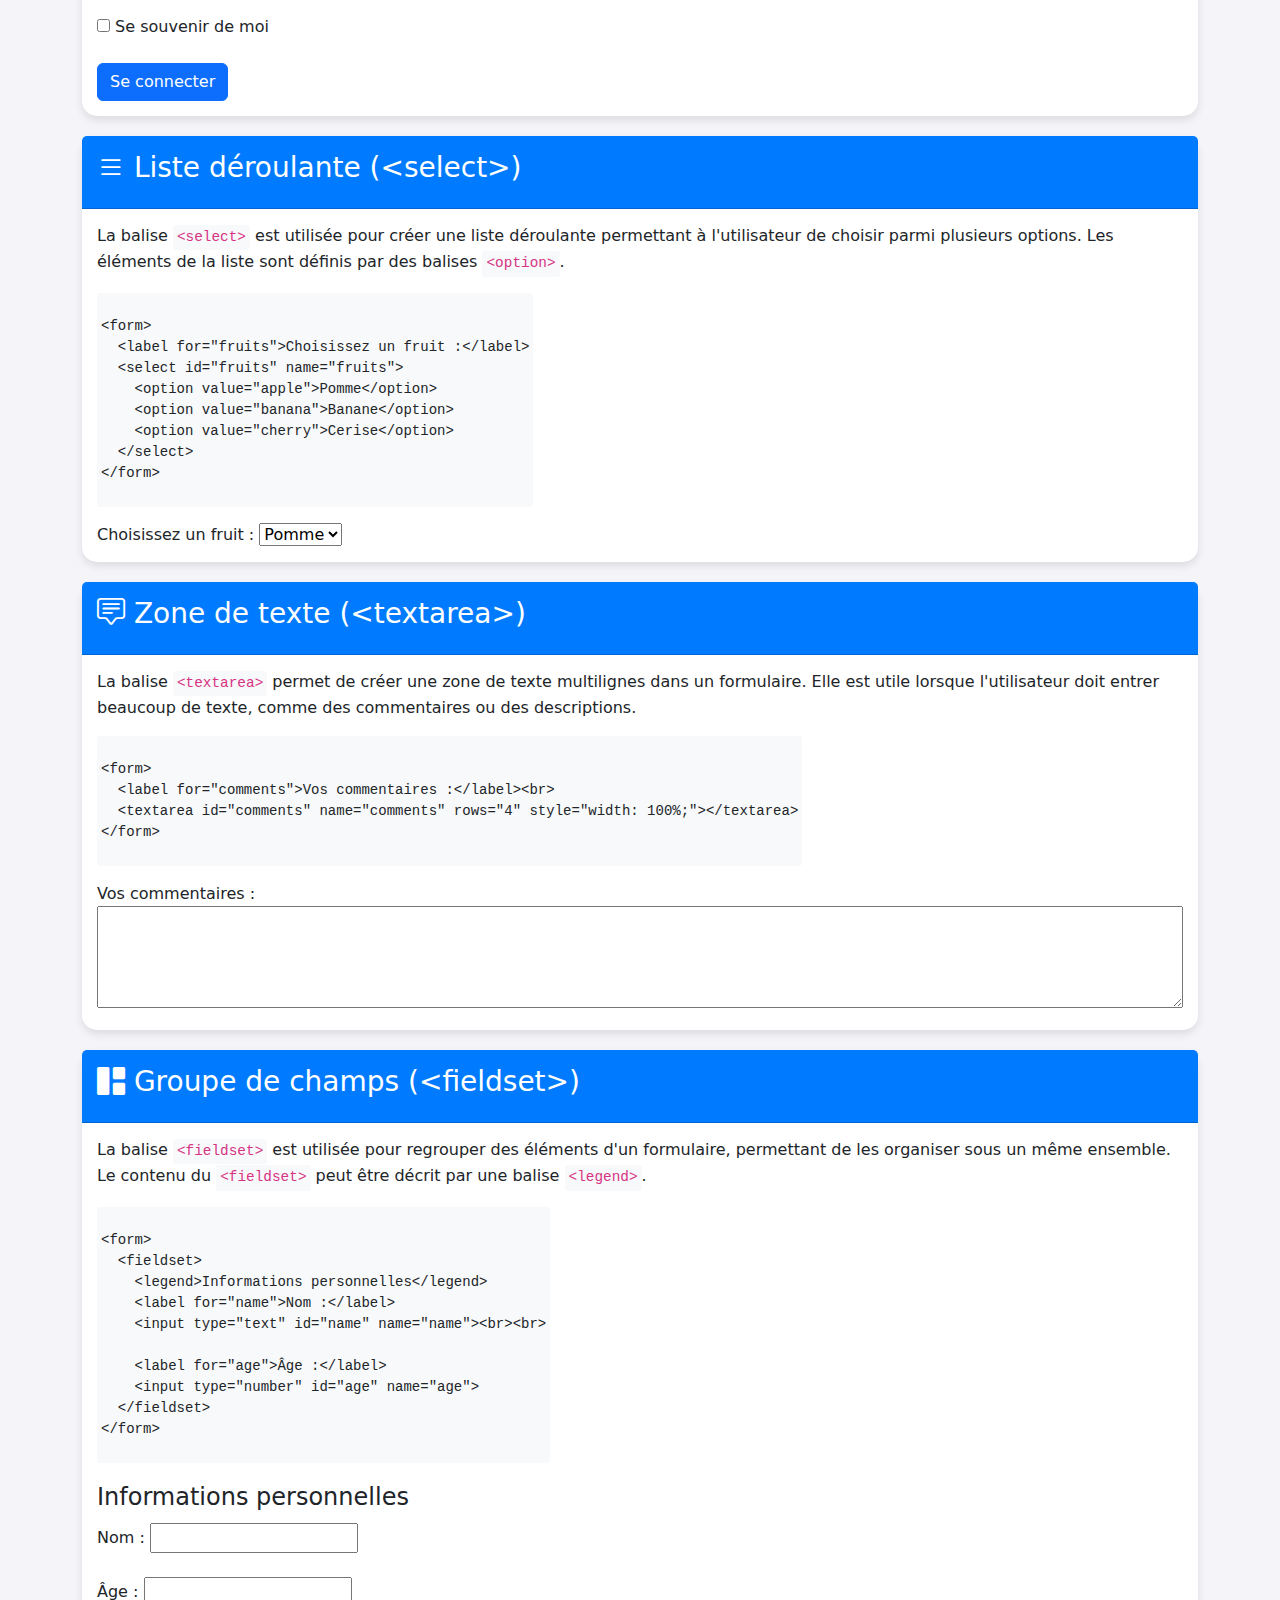
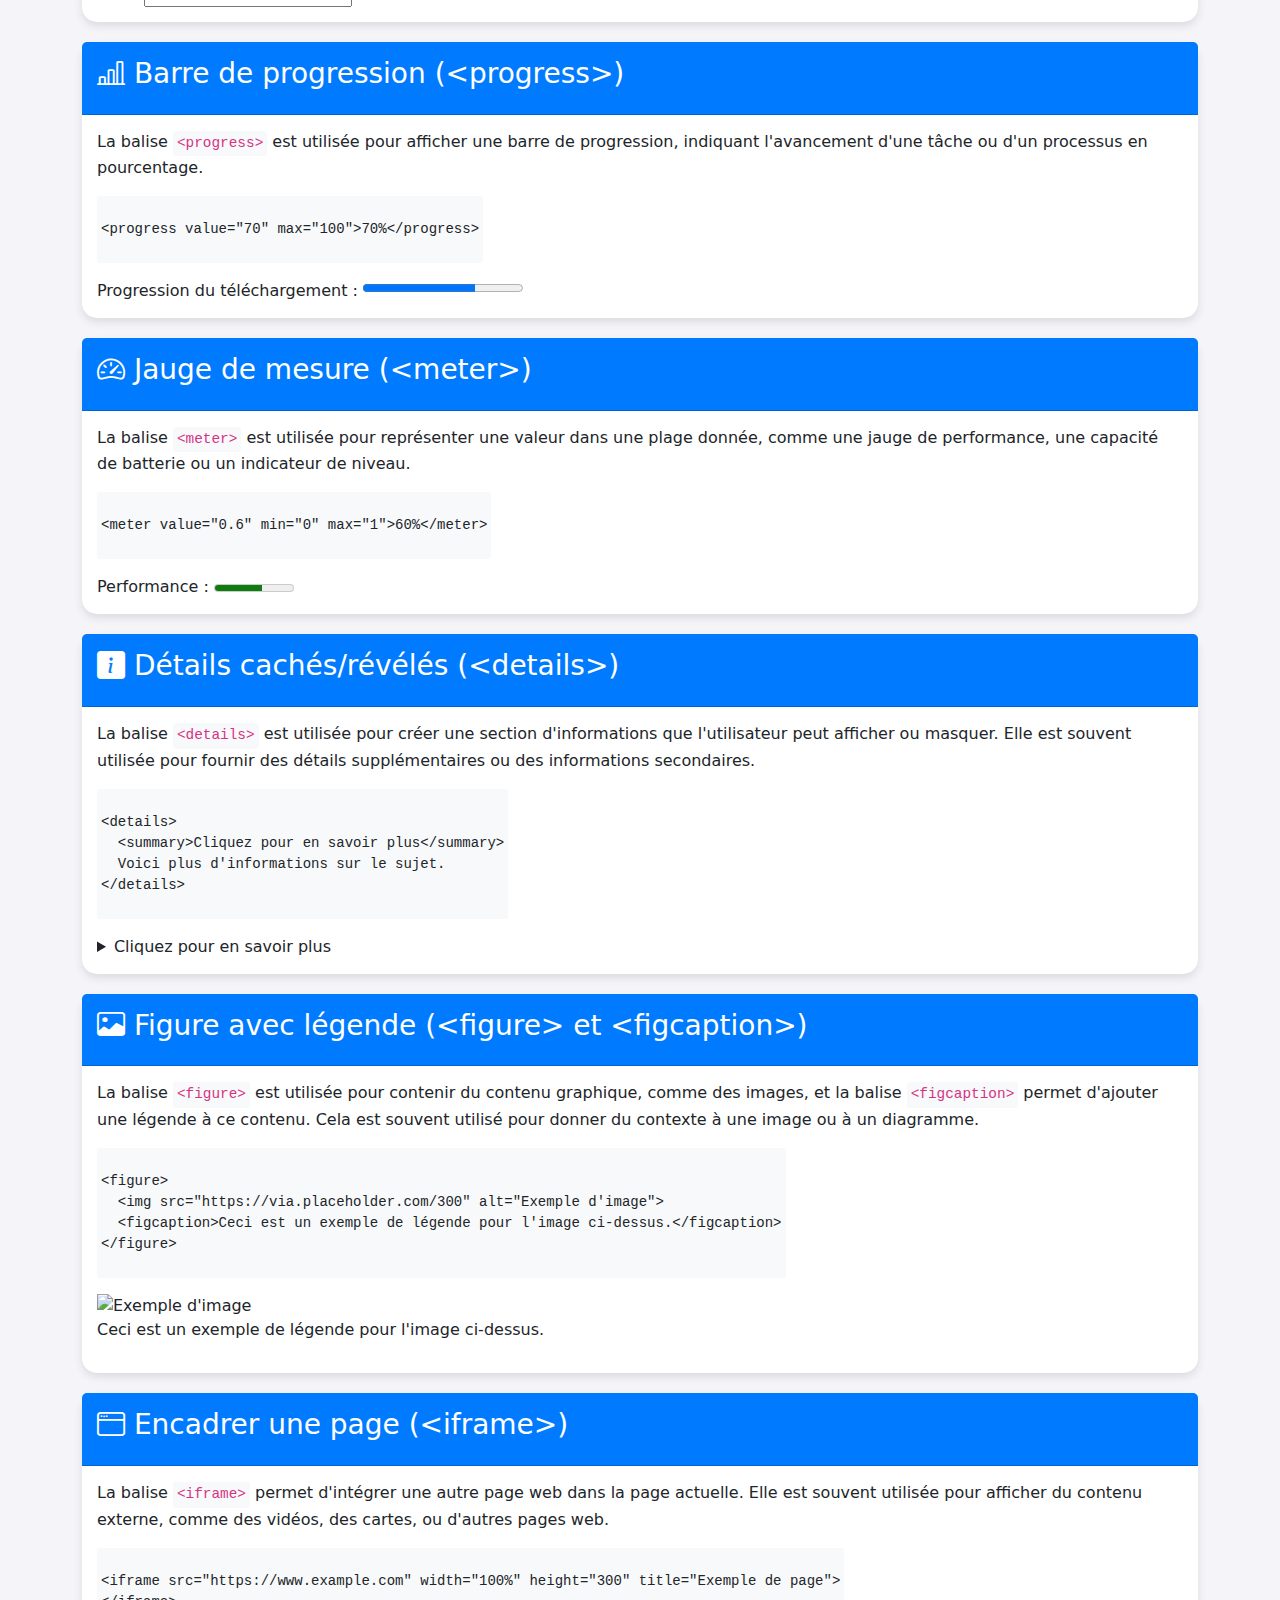
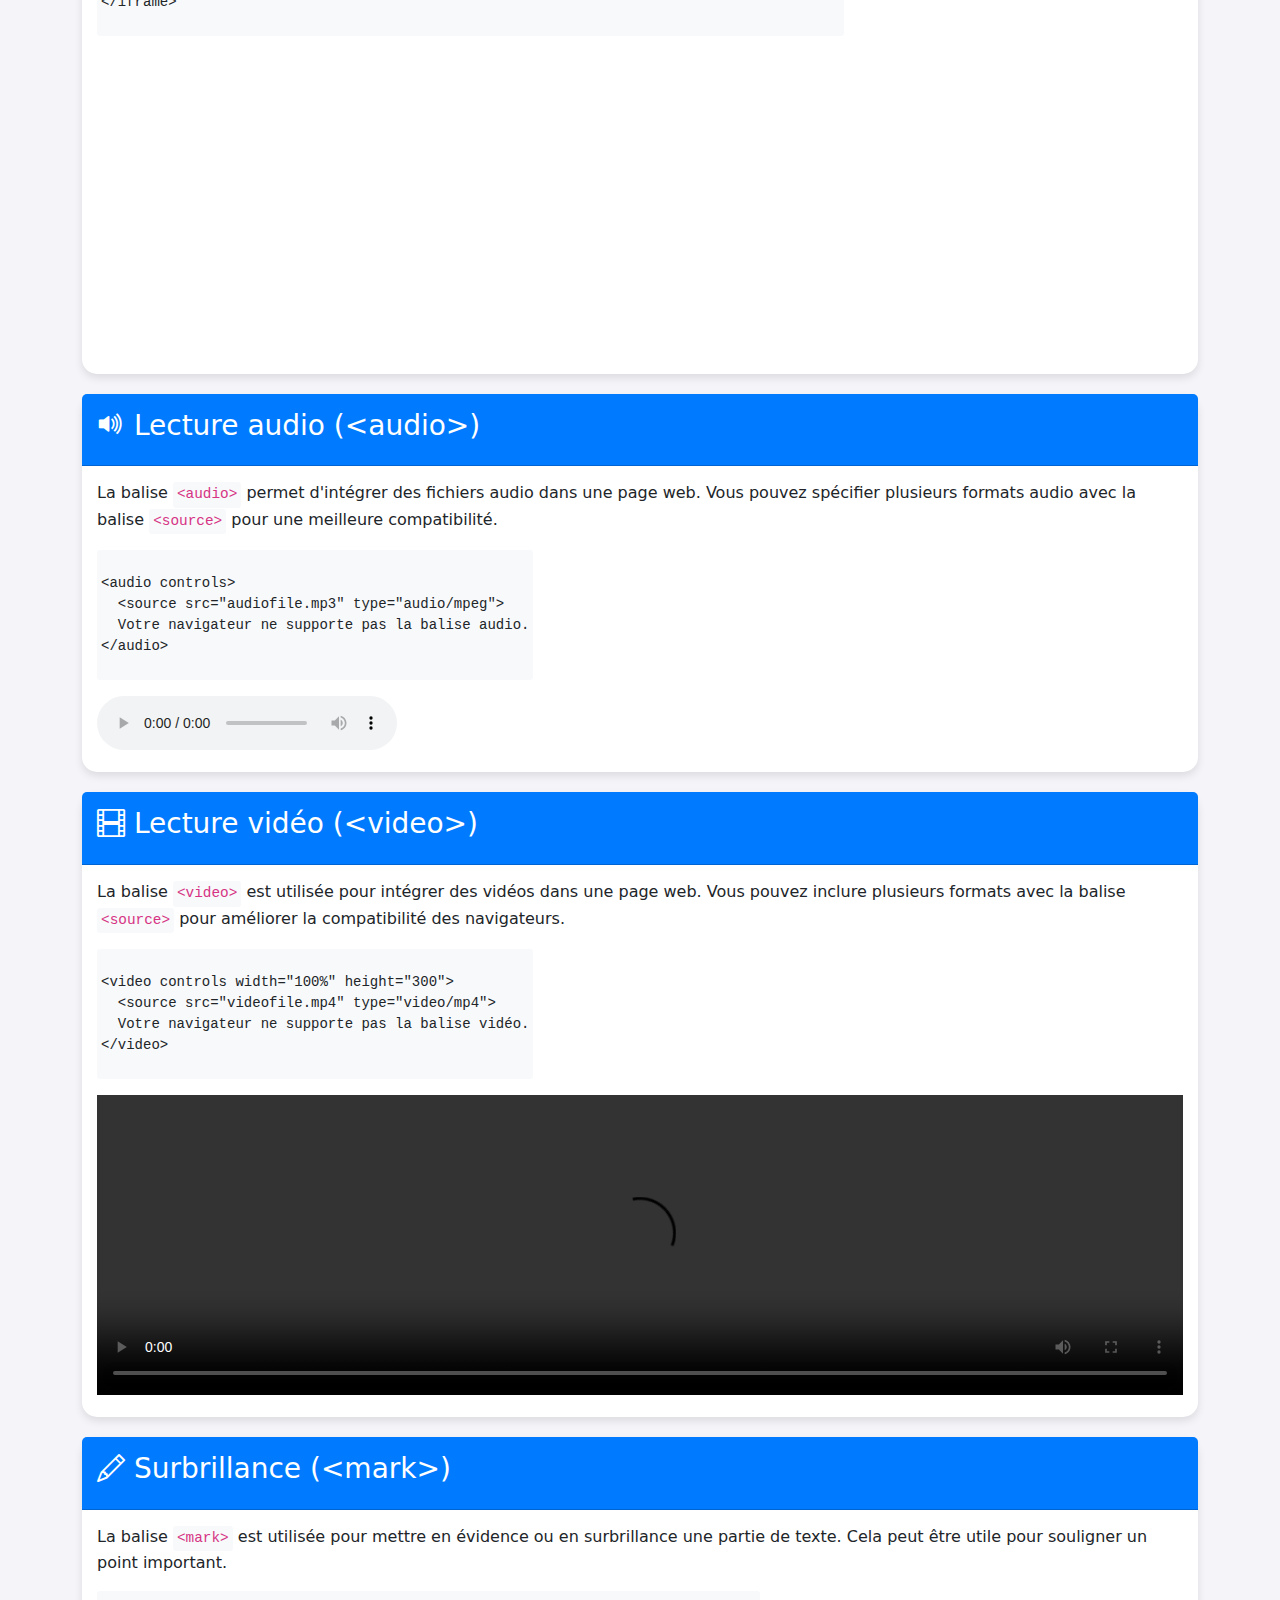
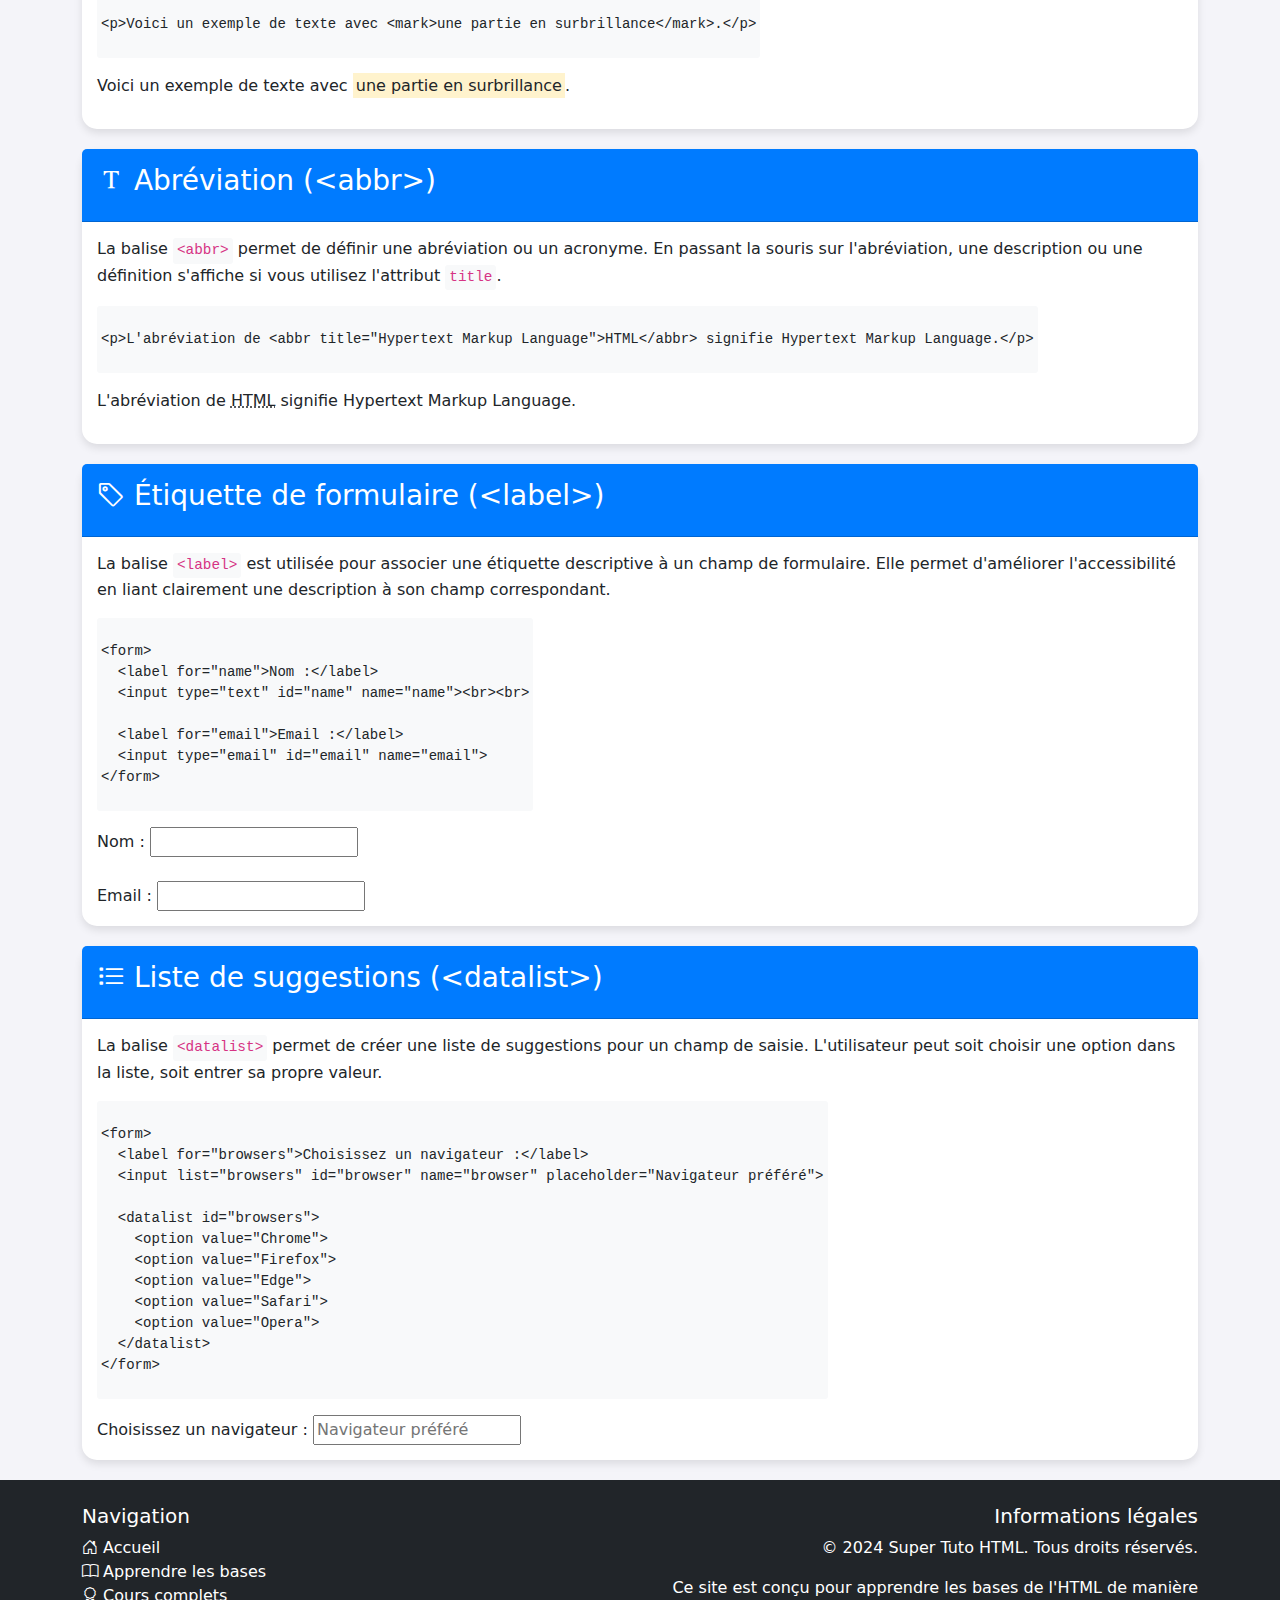
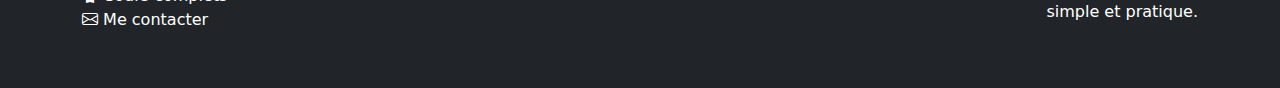
==== commit d5287afb: "Améliorations majeures" ====
--- a/bases.html
+++ b/bases.html
@@ -37,15 +37,12 @@
 
         code {
             display: inline-block;
-            /* Assure que le code reste dans la ligne */
             background-color: #f8f9fa;
             padding: 2px 4px;
             border-radius: 3px;
             font-size: 0.9em;
             color: #d63384;
-            /* Une couleur pour différencier le code */
         }
-
 
         .btn-custom {
             background-color: #007bff;
@@ -73,18 +70,38 @@
 <body>
 
     <!-- Navigation -->
-    <nav class="navbar navbar-expand-lg navbar-dark bg-dark fixed-top">
+    <nav class="navbar navbar-expand-lg navbar-dark bg-dark fixed-top" id="mainNav">
         <div class="container px-4">
-            <a class="navbar-brand" href="index.html">Super Tuto HTML</a>
+            <!-- Logo ou nom du site -->
+            <a class="navbar-brand fw-bold" href="index.html">Super Tuto HTML</a>
+            <!-- Bouton pour le menu mobile -->
             <button class="navbar-toggler" type="button" data-bs-toggle="collapse" data-bs-target="#navbarResponsive"
                 aria-controls="navbarResponsive" aria-expanded="false" aria-label="Toggle navigation">
                 <span class="navbar-toggler-icon"></span>
             </button>
+            <!-- Liens de navigation -->
             <div class="collapse navbar-collapse" id="navbarResponsive">
                 <ul class="navbar-nav ms-auto">
-                    <li class="nav-item"><a class="nav-link active" href="bases.html"><i class="bi bi-book"></i> Apprendre les bases</a></li>
-                    <li class="nav-item"><a class="nav-link" href="cours.html"><i class="bi bi-award"></i> Cours complets</a></li>
-                    <li class="nav-item"><a class="nav-link" href="contact.html"><i class="bi bi-mailbox-flag"></i> Nous contacter</a></li>
+                    <li class="nav-item">
+                        <a class="nav-link" href="index.html">
+                            <i class="bi bi-house-door"></i> Accueil
+                        </a>
+                    </li>
+                    <li class="nav-item">
+                        <a class="nav-link active" href="bases.html">
+                            <i class="bi bi-book"></i> Apprendre les bases
+                        </a>
+                    </li>
+                    <li class="nav-item">
+                        <a class="nav-link" href="cours.html">
+                            <i class="bi bi-award"></i> Cours complets
+                        </a>
+                    </li>
+                    <li class="nav-item">
+                        <a class="nav-link" href="contact.html">
+                            <i class="bi bi-envelope"></i> Me contacter
+                        </a>
+                    </li>
                 </ul>
             </div>
         </div>
@@ -97,6 +114,140 @@
             <p class="lead">Explorez les balises essentielles pour créer vos premières pages web.</p>
         </div>
     </header>
+
+    
+    <!-- Sommaire sous forme de tableau amélioré avec style arrondi et texte centré -->
+<div class="container mt-5">
+    <div class="card shadow-sm border-0 rounded-4">
+        <div class="card-header bg-primary text-white text-center rounded-top-4">
+            <h4 class="mb-0">Sommaire des balises HTML</h4>
+        </div>
+        <div class="card-body">
+            <table class="table table-borderless text-center">
+                <tbody>
+                    <tr>
+                        <td><a href="#balises-de-titres" class="text-decoration-none text-dark sommaire-link">Balises de Titres (&lt;h1&gt; à &lt;h6&gt;)</a></td>
+                    </tr>
+                    <tr>
+                        <td><a href="#balise-p" class="text-decoration-none text-dark sommaire-link">Paragraphe (&lt;p&gt;)</a></td>
+                    </tr>
+                    <tr>
+                        <td><a href="#balise-a" class="text-decoration-none text-dark sommaire-link">Lien (&lt;a&gt;)</a></td>
+                    </tr>
+                    <tr>
+                        <td><a href="#balise-img" class="text-decoration-none text-dark sommaire-link">Image (&lt;img&gt;)</a></td>
+                    </tr>
+                    <tr>
+                        <td><a href="#balises-liste" class="text-decoration-none text-dark sommaire-link">Listes (&lt;ul&gt;, &lt;ol&gt;, &lt;li&gt;)</a></td>
+                    </tr>
+                    <tr>
+                        <td><a href="#balise-table" class="text-decoration-none text-dark sommaire-link">Tableau (&lt;table&gt;)</a></td>
+                    </tr>
+                    <tr>
+                        <td><a href="#balise-button" class="text-decoration-none text-dark sommaire-link">Bouton (&lt;button&gt;)</a></td>
+                    </tr>
+                    <tr>
+                        <td><a href="#balise-title" class="text-decoration-none text-dark sommaire-link">Titre dans &lt;head&gt;</a></td>
+                    </tr>
+                    <tr>
+                        <td><a href="#balise-body" class="text-decoration-none text-dark sommaire-link">Contenu de la page (&lt;body&gt;)</a></td>
+                    </tr>
+                    <tr>
+                        <td><a href="#mise-en-forme" class="text-decoration-none text-dark sommaire-link">Mise en forme (&lt;b&gt;, &lt;i&gt;, &lt;u&gt;, &lt;sup&gt;, &lt;sub&gt;)</a></td>
+                    </tr>
+                    <tr>
+                        <td><a href="#balise-code" class="text-decoration-none text-dark sommaire-link">Code source (&lt;code&gt;)</a></td>
+                    </tr>
+                    <tr>
+                        <td><a href="#balise-form" class="text-decoration-none text-dark sommaire-link">Formulaire (&lt;form&gt;)</a></td>
+                    </tr>
+                    <tr>
+                        <td><a href="#balise-input" class="text-decoration-none text-dark sommaire-link">Champs de saisie (&lt;input&gt;)</a></td>
+                    </tr>
+                    <tr>
+                        <td><a href="#balise-select" class="text-decoration-none text-dark sommaire-link">Liste déroulante (&lt;select&gt;)</a></td>
+                    </tr>
+                    <tr>
+                        <td><a href="#balise-textarea" class="text-decoration-none text-dark sommaire-link">Zone de texte (&lt;textarea&gt;)</a></td>
+                    </tr>
+                    <tr>
+                        <td><a href="#balise-fieldset" class="text-decoration-none text-dark sommaire-link">Groupe de champs (&lt;fieldset&gt;)</a></td>
+                    </tr>
+                    <tr>
+                        <td><a href="#balise-progress" class="text-decoration-none text-dark sommaire-link">Barre de progression (&lt;progress&gt;)</a></td>
+                    </tr>
+                    <tr>
+                        <td><a href="#balise-meter" class="text-decoration-none text-dark sommaire-link">Jauge de mesure (&lt;meter&gt;)</a></td>
+                    </tr>
+                    <tr>
+                        <td><a href="#balise-details" class="text-decoration-none text-dark sommaire-link">Détails cachés/révélés (&lt;details&gt;)</a></td>
+                    </tr>
+                    <tr>
+                        <td><a href="#balise-figure" class="text-decoration-none text-dark sommaire-link">Figure avec légende (&lt;figure&gt;, &lt;figcaption&gt;)</a></td>
+                    </tr>
+                    <tr>
+                        <td><a href="#balise-iframe" class="text-decoration-none text-dark sommaire-link">Encadrer une page (&lt;iframe&gt;)</a></td>
+                    </tr>
+                    <tr>
+                        <td><a href="#balise-audio" class="text-decoration-none text-dark sommaire-link">Lecture audio (&lt;audio&gt;)</a></td>
+                    </tr>
+                    <tr>
+                        <td><a href="#balise-video" class="text-decoration-none text-dark sommaire-link">Lecture vidéo (&lt;video&gt;)</a></td>
+                    </tr>
+                    <tr>
+                        <td><a href="#balise-mark" class="text-decoration-none text-dark sommaire-link">Surbrillance (&lt;mark&gt;)</a></td>
+                    </tr>
+                    <tr>
+                        <td><a href="#balise-abbr" class="text-decoration-none text-dark sommaire-link">Abréviation (&lt;abbr&gt;)</a></td>
+                    </tr>
+                    <tr>
+                        <td><a href="#balise-label" class="text-decoration-none text-dark sommaire-link">Étiquette de formulaire (&lt;label&gt;)</a></td>
+                    </tr>
+                    <tr>
+                        <td><a href="#balise-datalist" class="text-decoration-none text-dark sommaire-link">Liste de suggestions (&lt;datalist&gt;)</a></td>
+                    </tr>
+                </tbody>
+            </table>
+        </div>
+    </div>
+</div>
+
+<!-- Style personnalisé pour le sommaire arrondi et moderne avec texte centré -->
+<style>
+    .sommaire-link {
+        padding: 8px 0;
+        display: block;
+        border-radius: 10px;
+        transition: background-color 0.2s ease;
+    }
+
+    .sommaire-link:hover {
+        background-color: #f1f3f5;
+        text-decoration: none;
+    }
+
+    .card {
+        border-radius: 15px;
+    }
+
+    .card-header {
+        border-top-left-radius: 15px;
+        border-top-right-radius: 15px;
+    }
+
+    .table-borderless tr {
+        transition: transform 0.2s ease;
+    }
+
+    .table-borderless tr:hover {
+        transform: scale(1.01);
+    }
+
+    .card-body {
+        padding: 15px;
+    }
+</style>
+
     
 
     <!-- Content Section -->
@@ -106,14 +257,15 @@
         <h2 class="section-title">Les balises HTML essentielles</h2>
 
         <!-- Balise h1-h6 -->
-        <div class="card">
+        <div class="card" id="balises-de-titres">
             <div class="card-header">
                 <h3><i class="bi bi-type-h1"></i> Les titres (&lt;h1&gt; à &lt;h6&gt;)</h3>
             </div>
             <div class="card-body">
-                <p>Les balises de titre <code>&lt;h1&gt;</code> à <code>&lt;h6&gt;</code> sont utilisées pour structurer vos titres de page. <code>&lt;h1&gt;</code> est le titre le plus important, et <code>&lt;h6&gt;</code> le moins important.</p>
-        
-                <!-- Code avec coloration Prism.js -->
+                <p>Les balises de titre <code>&lt;h1&gt;</code> à <code>&lt;h6&gt;</code> sont utilisées pour structurer
+                    vos titres de page. <code>&lt;h1&gt;</code> est le titre le plus important, et
+                    <code>&lt;h6&gt;</code> le moins important.
+                </p>
                 <pre><code class="language-html">
         &lt;h1&gt;Titre principal&lt;/h1&gt;
         &lt;h2&gt;Sous-titre&lt;/h2&gt;
@@ -122,8 +274,6 @@
         &lt;h5&gt;Sous-sous-section&lt;/h5&gt;
         &lt;h6&gt;Titre de niveau inférieur&lt;/h6&gt;
                 </code></pre>
-        
-                <!-- Résultat du code affiché -->
                 <div class="code-output">
                     <h1>Titre principal</h1>
                     <h2>Sous-titre</h2>
@@ -134,83 +284,68 @@
                 </div>
             </div>
         </div>
-        
-
 
         <!-- Balise p -->
-        <div class="card">
+        <div class="card" id="balise-p">
             <div class="card-header">
                 <h3><i class="bi bi-paragraph"></i> Paragraphe (&lt;p&gt;)</h3>
             </div>
             <div class="card-body">
-                <p>La balise <code>&lt;p&gt;</code> est utilisée pour créer un paragraphe. Elle permet de structurer le texte avec un espacement vertical automatique entre les paragraphes.</p>
-        
-                <!-- Code avec coloration Prism.js -->
+                <p>La balise <code>&lt;p&gt;</code> est utilisée pour créer un paragraphe. Elle permet de structurer le
+                    texte avec un espacement vertical automatique entre les paragraphes.</p>
                 <pre><code class="language-html">
         &lt;p&gt;Ceci est un paragraphe de texte.&lt;/p&gt;
         &lt;p&gt;Voici un autre paragraphe.&lt;/p&gt;
                 </code></pre>
-        
-                <!-- Résultat du code affiché -->
                 <div class="code-output">
                     <p>Ceci est un paragraphe de texte.</p>
                     <p>Voici un autre paragraphe.</p>
                 </div>
             </div>
         </div>
-        
 
         <!-- Balise a -->
-        <div class="card">
+        <div class="card" id="balise-a">
             <div class="card-header">
                 <h3><i class="bi bi-link-45deg"></i> Lien (&lt;a&gt;)</h3>
             </div>
             <div class="card-body">
-                <p>La balise <code>&lt;a&gt;</code> permet de créer des liens hypertextes. L'attribut <code>href</code> spécifie l'URL cible du lien.</p>
-        
-                <!-- Code avec coloration Prism.js -->
+                <p>La balise <code>&lt;a&gt;</code> permet de créer des liens hypertextes. L'attribut <code>href</code>
+                    spécifie l'URL cible du lien.</p>
                 <pre><code class="language-html">
         &lt;a href="https://example.com"&gt;Cliquez ici pour visiter Example.com&lt;/a&gt;
                 </code></pre>
-        
-                <!-- Résultat du code affiché -->
                 <div class="code-output">
                     <a href="https://example.com">Cliquez ici pour visiter Example.com</a>
                 </div>
             </div>
         </div>
-        
 
         <!-- Balise img -->
-        <div class="card">
+        <div class="card" id="balise-img">
             <div class="card-header">
                 <h3><i class="bi bi-image"></i> Image (&lt;img&gt;)</h3>
             </div>
             <div class="card-body">
-                <p>La balise <code>&lt;img&gt;</code> est utilisée pour afficher une image. L'attribut <code>src</code> indique le chemin de l'image et <code>alt</code> fournit une description alternative.</p>
-        
-                <!-- Code avec coloration Prism.js -->
+                <p>La balise <code>&lt;img&gt;</code> est utilisée pour afficher une image. L'attribut <code>src</code>
+                    indique le chemin de l'image et <code>alt</code> fournit une description alternative.</p>
                 <pre><code class="language-html">
         &lt;img src="image.jpg" alt="Description de l'image"&gt;
                 </code></pre>
-        
-                <!-- Résultat du code affiché -->
                 <div class="code-output">
                     <img src="https://via.placeholder.com/150" alt="Exemple d'image">
                 </div>
             </div>
         </div>
-        
-
-        <!-- Balise ul-li -->
-        <div class="card">
+
+        <!-- Balises ul-li (ajout ol aussi) -->
+        <div class="card" id="balises-liste">
             <div class="card-header">
                 <h3><i class="bi bi-list"></i> Listes (&lt;ul&gt;, &lt;ol&gt;, &lt;li&gt;)</h3>
             </div>
             <div class="card-body">
-                <p>Les balises <code>&lt;ul&gt;</code> (liste non ordonnée) et <code>&lt;ol&gt;</code> (liste ordonnée) contiennent des éléments de liste définis par <code>&lt;li&gt;</code>.</p>
-        
-                <!-- Code avec coloration Prism.js -->
+                <p>Les balises <code>&lt;ul&gt;</code> (liste non ordonnée) et <code>&lt;ol&gt;</code> (liste ordonnée)
+                    contiennent des éléments de liste définis par <code>&lt;li&gt;</code>.</p>
                 <pre><code class="language-html">
         &lt;ul&gt;
           &lt;li&gt;Élément 1&lt;/li&gt;
@@ -222,8 +357,6 @@
           &lt;li&gt;Deuxième élément&lt;/li&gt;
         &lt;/ol&gt;
                 </code></pre>
-        
-                <!-- Résultat du code affiché -->
                 <div class="code-output">
                     <ul>
                         <li>Élément 1</li>
@@ -236,17 +369,16 @@
                 </div>
             </div>
         </div>
-        
 
         <!-- Balise table -->
-        <div class="card">
+        <div class="card" id="balise-table">
             <div class="card-header">
                 <h3><i class="bi bi-table"></i> Tableau (&lt;table&gt;, &lt;th&gt;, &lt;tr&gt;, &lt;td&gt;)</h3>
             </div>
             <div class="card-body">
-                <p>La balise <code>&lt;table&gt;</code> est utilisée pour créer des tableaux. Elle contient des lignes définies par <code>&lt;tr&gt;</code>, des en-têtes de colonnes avec <code>&lt;th&gt;</code>, et des cellules de données avec <code>&lt;td&gt;</code>.</p>
-        
-                <!-- Code avec coloration Prism.js -->
+                <p>La balise <code>&lt;table&gt;</code> est utilisée pour créer des tableaux. Elle contient des lignes
+                    définies par <code>&lt;tr&gt;</code>, des en-têtes de colonnes avec <code>&lt;th&gt;</code>, et des
+                    cellules de données avec <code>&lt;td&gt;</code>.</p>
                 <pre><code class="language-html">
         &lt;table&gt;
           &lt;tr&gt;
@@ -263,8 +395,6 @@
           &lt;/tr&gt;
         &lt;/table&gt;
                 </code></pre>
-        
-                <!-- Résultat du code affiché -->
                 <div class="code-output">
                     <table class="table table-bordered">
                         <tr>
@@ -283,82 +413,70 @@
                 </div>
             </div>
         </div>
-        
-
 
         <!-- Balise button -->
-        <div class="card">
+        <div class="card" id="balise-button">
             <div class="card-header">
                 <h3><i class="bi bi-hand-index-thumb"></i> Boutons (&lt;button&gt;)</h3>
             </div>
             <div class="card-body">
-                <p>La balise <code>&lt;button&gt;</code> est utilisée pour créer un bouton cliquable, souvent utilisé dans les formulaires ou pour déclencher des actions.</p>
-        
-                <!-- Code avec coloration Prism.js -->
+                <p>La balise <code>&lt;button&gt;</code> est utilisée pour créer un bouton cliquable, souvent utilisé
+                    dans les formulaires ou pour déclencher des actions.</p>
                 <pre><code class="language-html">
         &lt;button&gt;Cliquez ici&lt;/button&gt;
                 </code></pre>
-        
-                <!-- Résultat du code affiché -->
                 <div class="code-output">
                     <button class="btn btn-primary">Cliquez ici</button>
                 </div>
             </div>
         </div>
-        
 
         <!-- Balise title -->
-        <div class="card">
+        <div class="card" id="balise-title">
             <div class="card-header">
                 <h3><i class="bi bi-file-earmark-text"></i> Titre de la page (&lt;title&gt;) dans &lt;head&gt;</h3>
             </div>
             <div class="card-body">
-                <p>La balise <code>&lt;title&gt;</code> dans la balise <code>&lt;head&gt;</code> définit le titre de la page affiché dans l'onglet du navigateur.</p>
-        
-                <!-- Code avec coloration Prism.js -->
+                <p>La balise <code>&lt;title&gt;</code> dans la balise <code>&lt;head&gt;</code> définit le titre de la
+                    page affiché dans l'onglet du navigateur.</p>
                 <pre><code class="language-html">
         &lt;head&gt;
           &lt;title&gt;Titre de ma page&lt;/title&gt;
         &lt;/head&gt;
                 </code></pre>
-        
-                <!-- Résultat du code affiché -->
-                <div class="code-output">
-                    <p><strong>Exemple :</strong> Le titre dans l'onglet de cette page est "Super Tuto HTML - Apprendre les bases".</p>
-                </div>
-            </div>
-        </div>
-        
+                <div class="code-output">
+                    <p><strong>Exemple :</strong> Le titre dans l'onglet de cette page est "Super Tuto HTML - Apprendre
+                        les bases".</p>
+                </div>
+            </div>
+        </div>
 
         <!-- Balise body -->
-        <div class="card">
+        <div class="card" id="balise-body">
             <div class="card-header">
                 <h3><i class="bi bi-file-earmark-code"></i> Contenu de la page (&lt;body&gt;)</h3>
             </div>
             <div class="card-body">
-                <p>La balise <code>&lt;body&gt;</code> contient tout le contenu visible de votre page web, incluant les titres, paragraphes, images, etc.</p>
-        
-                <!-- Code avec coloration Prism.js -->
+                <p>La balise <code>&lt;body&gt;</code> contient tout le contenu visible de votre page web, incluant les
+                    titres, paragraphes, images, etc.</p>
                 <pre><code class="language-html">
         &lt;body&gt;
           &lt;h1&gt;Titre de la page&lt;/h1&gt;
           &lt;p&gt;Ceci est un paragraphe.&lt;/p&gt;
         &lt;/body&gt;
                 </code></pre>
-        
-                <!-- Résultat du code affiché -->
                 <div class="code-output">
                     <h1>Titre de la page</h1>
                     <p>Ceci est un paragraphe à l'intérieur de la balise <code>&lt;body&gt;</code>.</p>
                 </div>
             </div>
         </div>
-        
 
         <!-- Balises de mise en forme (b, u, i, sup, sub) -->
-        <div class="card">
-            <div class="card-header">
-                <h3><i class="bi bi-pencil-square"></i> Mise en forme du texte (&lt;b&gt;, &lt;i&gt;, &lt;u&gt;, &lt;sup&gt;, &lt;sub&gt;)</h3>
+        <div class="card" id="mise-en-forme">
+            <div class="card-header">
+                <h3><i class="bi bi-pencil-square"></i> Mise en forme du texte (&lt;b&gt;, &lt;i&gt;, &lt;u&gt;,
+                    &lt;sup&gt;, &lt;sub&gt;)</h3>
             </div>
             <div class="card-body">
                 <p>Les balises de mise en forme permettent d'ajouter du style au texte :</p>
@@ -369,8 +487,6 @@
                     <li><code>&lt;sup&gt;</code> : Texte en exposant</li>
                     <li><code>&lt;sub&gt;</code> : Texte en indice</li>
                 </ul>
-        
-                <!-- Code avec coloration Prism.js -->
                 <pre><code class="language-html">
         &lt;b&gt;Texte en gras&lt;/b&gt;
         &lt;i&gt;Texte en italique&lt;/i&gt;
@@ -378,8 +494,6 @@
         &lt;sup&gt;Texte en exposant&lt;/sup&gt;
         &lt;sub&gt;Texte en indice&lt;/sub&gt;
                 </code></pre>
-        
-                <!-- Résultat du code affiché -->
                 <div class="code-output">
                     <p><b>Texte en gras</b></p>
                     <p><i>Texte en italique</i></p>
@@ -389,22 +503,18 @@
                 </div>
             </div>
         </div>
-        
 
         <!-- Balise code -->
-        <div class="card">
+        <div class="card" id="balise-code">
             <div class="card-header">
                 <h3><i class="bi bi-code-square"></i> Code source (&lt;code&gt;)</h3>
             </div>
             <div class="card-body">
-                <p>La balise <code>&lt;code&gt;</code> est utilisée pour afficher du code source. Elle permet de rendre le texte monospace et de différencier le code du reste du contenu.</p>
-        
-                <!-- Code avec coloration Prism.js -->
+                <p>La balise <code>&lt;code&gt;</code> est utilisée pour afficher du code source. Elle permet de rendre
+                    le texte monospace et de différencier le code du reste du contenu.</p>
                 <pre><code class="language-html">
         &lt;code&gt;console.log('Hello world');&lt;/code&gt;
                 </code></pre>
-        
-                <!-- Résultat du code affiché -->
                 <div class="code-output">
                     <p><code>console.log('Hello world');</code></p>
                 </div>
@@ -412,15 +522,15 @@
         </div>
 
         <!-- Balise form -->
-        <div class="card">
-    <div class="card-header">
-        <h3><i class="bi bi-ui-checks-grid"></i> Formulaire (&lt;form&gt;)</h3>
-    </div>
-    <div class="card-body">
-        <p>La balise <code>&lt;form&gt;</code> est utilisée pour créer un formulaire interactif sur une page web. Elle permet de collecter des données de l'utilisateur, qui peuvent être envoyées à un serveur pour traitement.</p>
-
-        <!-- Code avec coloration Prism.js -->
-        <pre><code class="language-html">
+        <div class="card" id="balise-form">
+            <div class="card-header">
+                <h3><i class="bi bi-ui-checks-grid"></i> Formulaire (&lt;form&gt;)</h3>
+            </div>
+            <div class="card-body">
+                <p>La balise <code>&lt;form&gt;</code> est utilisée pour créer un formulaire interactif sur une page
+                    web. Elle permet de collecter des données de l'utilisateur, qui peuvent être envoyées à un serveur
+                    pour traitement.</p>
+                <pre><code class="language-html">
 &lt;form action="/submit-form" method="POST"&gt;
   &lt;label for="name"&gt;Nom :&lt;/label&gt;
   &lt;input type="text" id="name" name="name"&gt;&lt;br&gt;
@@ -431,31 +541,29 @@
   &lt;button type="submit"&gt;Envoyer&lt;/button&gt;
 &lt;/form&gt;
         </code></pre>
-
-        <!-- Résultat du code affiché -->
-        <div class="code-output">
-            <form action="/submit-form" method="POST">
-                <label for="name">Nom :</label>
-                <input type="text" id="name" name="name"><br><br>
-                <label for="email">Email :</label>
-                <input type="email" id="email" name="email"><br><br>
-                <button type="submit" class="btn btn-primary">Envoyer</button>
-            </form>
-        </div>
-    </div>
-</div>
-
-
-<!-- Balise input -->
-<div class="card">
-    <div class="card-header">
-        <h3><i class="bi bi-input-cursor-text"></i> Champs de saisie (&lt;input&gt;)</h3>
-    </div>
-    <div class="card-body">
-        <p>La balise <code>&lt;input&gt;</code> est utilisée pour créer des champs de saisie dans les formulaires. Il existe différents types d'<code>&lt;input&gt;</code> tels que <code>text</code>, <code>email</code>, <code>password</code>, <code>checkbox</code>, et plus encore.</p>
-
-        <!-- Code avec coloration Prism.js -->
-        <pre><code class="language-html">
+                <div class="code-output">
+                    <form action="/submit-form" method="POST">
+                        <label for="name">Nom :</label>
+                        <input type="text" id="name" name="name"><br><br>
+                        <label for="email">Email :</label>
+                        <input type="email" id="email" name="email"><br><br>
+                        <button type="submit" class="btn btn-primary">Envoyer</button>
+                    </form>
+                </div>
+            </div>
+        </div>
+
+        <!-- Balise input -->
+        <div class="card" id="balise-input">
+            <div class="card-header">
+                <h3><i class="bi bi-input-cursor-text"></i> Champs de saisie (&lt;input&gt;)</h3>
+            </div>
+            <div class="card-body">
+                <p>La balise <code>&lt;input&gt;</code> est utilisée pour créer des champs de saisie dans les
+                    formulaires. Il existe différents types d'<code>&lt;input&gt;</code> tels que <code>text</code>,
+                    <code>email</code>, <code>password</code>, <code>checkbox</code>, et plus encore.
+                </p>
+                <pre><code class="language-html">
 &lt;form&gt;
   &lt;label for="username"&gt;Nom d'utilisateur :&lt;/label&gt;
   &lt;input type="text" id="username" name="username"&gt;&lt;br&gt;&lt;br&gt;
@@ -470,34 +578,31 @@
   &lt;button type="submit"&gt;Se connecter&lt;/button&gt;
 &lt;/form&gt;
         </code></pre>
-
-        <!-- Résultat du code affiché -->
-        <div class="code-output">
-            <form>
-                <label for="username">Nom d'utilisateur :</label>
-                <input type="text" id="username" name="username"><br><br>
-                <label for="password">Mot de passe :</label>
-                <input type="password" id="password" name="password"><br><br>
-                <label>
-                    <input type="checkbox" name="remember"> Se souvenir de moi
-                </label><br><br>
-                <button type="submit" class="btn btn-primary">Se connecter</button>
-            </form>
-        </div>
-    </div>
-</div>
-
-
-<!-- Balise select -->
-<div class="card">
-    <div class="card-header">
-        <h3><i class="bi bi-list"></i> Liste déroulante (&lt;select&gt;)</h3>
-    </div>
-    <div class="card-body">
-        <p>La balise <code>&lt;select&gt;</code> est utilisée pour créer une liste déroulante permettant à l'utilisateur de choisir parmi plusieurs options. Les éléments de la liste sont définis par des balises <code>&lt;option&gt;</code>.</p>
-
-        <!-- Code avec coloration Prism.js -->
-        <pre><code class="language-html">
+                <div class="code-output">
+                    <form>
+                        <label for="username">Nom d'utilisateur :</label>
+                        <input type="text" id="username" name="username"><br><br>
+                        <label for="password">Mot de passe :</label>
+                        <input type="password" id="password" name="password"><br><br>
+                        <label>
+                            <input type="checkbox" name="remember"> Se souvenir de moi
+                        </label><br><br>
+                        <button type="submit" class="btn btn-primary">Se connecter</button>
+                    </form>
+                </div>
+            </div>
+        </div>
+
+        <!-- Balise select -->
+        <div class="card" id="balise-select">
+            <div class="card-header">
+                <h3><i class="bi bi-list"></i> Liste déroulante (&lt;select&gt;)</h3>
+            </div>
+            <div class="card-body">
+                <p>La balise <code>&lt;select&gt;</code> est utilisée pour créer une liste déroulante permettant à
+                    l'utilisateur de choisir parmi plusieurs options. Les éléments de la liste sont définis par des
+                    balises <code>&lt;option&gt;</code>.</p>
+                <pre><code class="language-html">
 &lt;form&gt;
   &lt;label for="fruits"&gt;Choisissez un fruit :&lt;/label&gt;
   &lt;select id="fruits" name="fruits"&gt;
@@ -507,58 +612,53 @@
   &lt;/select&gt;
 &lt;/form&gt;
         </code></pre>
-
-        <!-- Résultat du code affiché -->
-        <div class="code-output">
-            <form>
-                <label for="fruits">Choisissez un fruit :</label>
-                <select id="fruits" name="fruits">
-                    <option value="apple">Pomme</option>
-                    <option value="banana">Banane</option>
-                    <option value="cherry">Cerise</option>
-                </select>
-            </form>
-        </div>
-    </div>
-</div>
-
-<!-- Balise textarea -->
-<div class="card">
-    <div class="card-header">
-        <h3><i class="bi bi-chat-square-text"></i> Zone de texte (&lt;textarea&gt;)</h3>
-    </div>
-    <div class="card-body">
-        <p>La balise <code>&lt;textarea&gt;</code> permet de créer une zone de texte multilignes dans un formulaire. Elle est utile lorsque l'utilisateur doit entrer beaucoup de texte, comme des commentaires ou des descriptions.</p>
-
-        <!-- Code avec coloration Prism.js -->
-        <pre><code class="language-html">
+                <div class="code-output">
+                    <form>
+                        <label for="fruits">Choisissez un fruit :</label>
+                        <select id="fruits" name="fruits">
+                            <option value="apple">Pomme</option>
+                            <option value="banana">Banane</option>
+                            <option value="cherry">Cerise</option>
+                        </select>
+                    </form>
+                </div>
+            </div>
+        </div>
+
+        <!-- Balise textarea -->
+        <div class="card" id="balise-textarea">
+            <div class="card-header">
+                <h3><i class="bi bi-chat-square-text"></i> Zone de texte (&lt;textarea&gt;)</h3>
+            </div>
+            <div class="card-body">
+                <p>La balise <code>&lt;textarea&gt;</code> permet de créer une zone de texte multilignes dans un
+                    formulaire. Elle est utile lorsque l'utilisateur doit entrer beaucoup de texte, comme des
+                    commentaires ou des descriptions.</p>
+                <pre><code class="language-html">
 &lt;form&gt;
   &lt;label for="comments"&gt;Vos commentaires :&lt;/label&gt;&lt;br&gt;
   &lt;textarea id="comments" name="comments" rows="4" style="width: 100%;"&gt;&lt;/textarea&gt;
 &lt;/form&gt;
         </code></pre>
-
-        <!-- Résultat du code affiché -->
-        <div class="code-output">
-            <form>
-                <label for="comments">Vos commentaires :</label><br>
-                <textarea id="comments" name="comments" rows="4" style="width: 100%;"></textarea>
-            </form>
-        </div>
-    </div>
-</div>
-
-
-<!-- Balise fieldset -->
-<div class="card">
-    <div class="card-header">
-        <h3><i class="bi bi-grid-1x2-fill"></i> Groupe de champs (&lt;fieldset&gt;)</h3>
-    </div>
-    <div class="card-body">
-        <p>La balise <code>&lt;fieldset&gt;</code> est utilisée pour regrouper des éléments d'un formulaire, permettant de les organiser sous un même ensemble. Le contenu du <code>&lt;fieldset&gt;</code> peut être décrit par une balise <code>&lt;legend&gt;</code>.</p>
-
-        <!-- Code avec coloration Prism.js -->
-        <pre><code class="language-html">
+                <div class="code-output">
+                    <form>
+                        <label for="comments">Vos commentaires :</label><br>
+                        <textarea id="comments" name="comments" rows="4" style="width: 100%;"></textarea>
+                    </form>
+                </div>
+            </div>
+        </div>
+
+        <!-- Balise fieldset -->
+        <div class="card" id="balise-fieldset">
+            <div class="card-header">
+                <h3><i class="bi bi-grid-1x2-fill"></i> Groupe de champs (&lt;fieldset&gt;)</h3>
+            </div>
+            <div class="card-body">
+                <p>La balise <code>&lt;fieldset&gt;</code> est utilisée pour regrouper des éléments d'un formulaire,
+                    permettant de les organiser sous un même ensemble. Le contenu du <code>&lt;fieldset&gt;</code> peut
+                    être décrit par une balise <code>&lt;legend&gt;</code>.</p>
+                <pre><code class="language-html">
 &lt;form&gt;
   &lt;fieldset&gt;
     &lt;legend&gt;Informations personnelles&lt;/legend&gt;
@@ -570,265 +670,303 @@
   &lt;/fieldset&gt;
 &lt;/form&gt;
         </code></pre>
-
-        <!-- Résultat du code affiché -->
-        <div class="code-output">
-            <form>
-                <fieldset>
-                    <legend>Informations personnelles</legend>
-                    <label for="name">Nom :</label>
-                    <input type="text" id="name" name="name"><br><br>
-                    <label for="age">Âge :</label>
-                    <input type="number" id="age" name="age">
-                </fieldset>
-            </form>
-        </div>
-    </div>
-</div>
-
-<!-- Balise progress -->
-<div class="card">
-    <div class="card-header">
-        <h3><i class="bi bi-bar-chart-line"></i> Barre de progression (&lt;progress&gt;)</h3>
-    </div>
-    <div class="card-body">
-        <p>La balise <code>&lt;progress&gt;</code> est utilisée pour afficher une barre de progression, indiquant l'avancement d'une tâche ou d'un processus en pourcentage.</p>
-
-        <!-- Code avec coloration Prism.js -->
-        <pre><code class="language-html">
+                <div class="code-output">
+                    <form>
+                        <fieldset>
+                            <legend>Informations personnelles</legend>
+                            <label for="name">Nom :</label>
+                            <input type="text" id="name" name="name"><br><br>
+                            <label for="age">Âge :</label>
+                            <input type="number" id="age" name="age">
+                        </fieldset>
+                    </form>
+                </div>
+            </div>
+        </div>
+
+        <!-- Balise progress -->
+        <div class="card" id="balise-progress">
+            <div class="card-header">
+                <h3><i class="bi bi-bar-chart-line"></i> Barre de progression (&lt;progress&gt;)</h3>
+            </div>
+            <div class="card-body">
+                <p>La balise <code>&lt;progress&gt;</code> est utilisée pour afficher une barre de progression,
+                    indiquant l'avancement d'une tâche ou d'un processus en pourcentage.</p>
+                <pre><code class="language-html">
 &lt;progress value="70" max="100"&gt;70%&lt;/progress&gt;
         </code></pre>
-
-        <!-- Résultat du code affiché -->
-        <div class="code-output">
-            <label for="file">Progression du téléchargement :</label>
-            <progress id="file" value="70" max="100">70%</progress>
-        </div>
-    </div>
-</div>
-
-<!-- Balise meter -->
-<div class="card">
-    <div class="card-header">
-        <h3><i class="bi bi-speedometer2"></i> Jauge de mesure (&lt;meter&gt;)</h3>
-    </div>
-    <div class="card-body">
-        <p>La balise <code>&lt;meter&gt;</code> est utilisée pour représenter une valeur dans une plage donnée, comme une jauge de performance, une capacité de batterie ou un indicateur de niveau.</p>
-
-        <!-- Code avec coloration Prism.js -->
-        <pre><code class="language-html">
+                <div class="code-output">
+                    <label for="file">Progression du téléchargement :</label>
+                    <progress id="file" value="70" max="100">70%</progress>
+                </div>
+            </div>
+        </div>
+
+        <!-- Balise meter -->
+        <div class="card" id="balise-meter">
+            <div class="card-header">
+                <h3><i class="bi bi-speedometer2"></i> Jauge de mesure (&lt;meter&gt;)</h3>
+            </div>
+            <div class="card-body">
+                <p>La balise <code>&lt;meter&gt;</code> est utilisée pour représenter une valeur dans une plage donnée,
+                    comme une jauge de performance, une capacité de batterie ou un indicateur de niveau.</p>
+                <pre><code class="language-html">
 &lt;meter value="0.6" min="0" max="1"&gt;60%&lt;/meter&gt;
         </code></pre>
-
-        <!-- Résultat du code affiché -->
-        <div class="code-output">
-            <label for="performance">Performance :</label>
-            <meter id="performance" value="0.6" min="0" max="1">60%</meter>
-        </div>
-    </div>
-</div>
-
-<!-- Balise details -->
-<div class="card">
-    <div class="card-header">
-        <h3><i class="bi bi-info-square-fill"></i> Détails cachés/révélés (&lt;details&gt;)</h3>
-    </div>
-    <div class="card-body">
-        <p>La balise <code>&lt;details&gt;</code> est utilisée pour créer une section d'informations que l'utilisateur peut afficher ou masquer. Elle est souvent utilisée pour fournir des détails supplémentaires ou des informations secondaires.</p>
-
-        <!-- Code avec coloration Prism.js -->
-        <pre><code class="language-html">
+                <div class="code-output">
+                    <label for="performance">Performance :</label>
+                    <meter id="performance" value="0.6" min="0" max="1">60%</meter>
+                </div>
+            </div>
+        </div>
+
+        <!-- Balise details -->
+        <div class="card" id="balise-details">
+            <div class="card-header">
+                <h3><i class="bi bi-info-square-fill"></i> Détails cachés/révélés (&lt;details&gt;)</h3>
+            </div>
+            <div class="card-body">
+                <p>La balise <code>&lt;details&gt;</code> est utilisée pour créer une section d'informations que
+                    l'utilisateur peut afficher ou masquer. Elle est souvent utilisée pour fournir des détails
+                    supplémentaires ou des informations secondaires.</p>
+                <pre><code class="language-html">
 &lt;details&gt;
   &lt;summary&gt;Cliquez pour en savoir plus&lt;/summary&gt;
   Voici plus d'informations sur le sujet.
 &lt;/details&gt;
         </code></pre>
-
-        <!-- Résultat du code affiché -->
-        <div class="code-output">
-            <details>
-                <summary>Cliquez pour en savoir plus</summary>
-                Voici plus d'informations sur le sujet.
-            </details>
-        </div>
-    </div>
-</div>
-
-<!-- Balise figure, figcaption -->
-<div class="card">
-    <div class="card-header">
-        <h3><i class="bi bi-image"></i> Figure avec légende (&lt;figure&gt; et &lt;figcaption&gt;)</h3>
-    </div>
-    <div class="card-body">
-        <p>La balise <code>&lt;figure&gt;</code> est utilisée pour contenir du contenu graphique, comme des images, et la balise <code>&lt;figcaption&gt;</code> permet d'ajouter une légende à ce contenu. Cela est souvent utilisé pour donner du contexte à une image ou à un diagramme.</p>
-
-        <!-- Code avec coloration Prism.js -->
-        <pre><code class="language-html">
+                <div class="code-output">
+                    <details>
+                        <summary>Cliquez pour en savoir plus</summary>
+                        Voici plus d'informations sur le sujet.
+                    </details>
+                </div>
+            </div>
+        </div>
+
+        <!-- Balise figure, figcaption -->
+        <div class="card" id="balise-figure">
+            <div class="card-header">
+                <h3><i class="bi bi-image"></i> Figure avec légende (&lt;figure&gt; et &lt;figcaption&gt;)</h3>
+            </div>
+            <div class="card-body">
+                <p>La balise <code>&lt;figure&gt;</code> est utilisée pour contenir du contenu graphique, comme des
+                    images, et la balise <code>&lt;figcaption&gt;</code> permet d'ajouter une légende à ce contenu. Cela
+                    est souvent utilisé pour donner du contexte à une image ou à un diagramme.</p>
+                <pre><code class="language-html">
 &lt;figure&gt;
   &lt;img src="https://via.placeholder.com/300" alt="Exemple d'image"&gt;
   &lt;figcaption&gt;Ceci est un exemple de légende pour l'image ci-dessus.&lt;/figcaption&gt;
 &lt;/figure&gt;
         </code></pre>
-
-        <!-- Résultat du code affiché -->
-        <div class="code-output">
-            <figure>
-                <img src="https://via.placeholder.com/300" alt="Exemple d'image">
-                <figcaption>Ceci est un exemple de légende pour l'image ci-dessus.</figcaption>
-            </figure>
-        </div>
-    </div>
-</div>
-
-
-<!-- Balise iframe -->
-<div class="card">
-    <div class="card-header">
-        <h3><i class="bi bi-window"></i> Encadrer une page (&lt;iframe&gt;)</h3>
-    </div>
-    <div class="card-body">
-        <p>La balise <code>&lt;iframe&gt;</code> permet d'intégrer une autre page web dans la page actuelle. Elle est souvent utilisée pour afficher du contenu externe, comme des vidéos, des cartes, ou d'autres pages web.</p>
-
-        <!-- Code avec coloration Prism.js -->
-        <pre><code class="language-html">
+                <div class="code-output">
+                    <figure>
+                        <img src="https://via.placeholder.com/300" alt="Exemple d'image">
+                        <figcaption>Ceci est un exemple de légende pour l'image ci-dessus.</figcaption>
+                    </figure>
+                </div>
+            </div>
+        </div>
+
+        <!-- Balise iframe -->
+        <div class="card" id="balise-iframe">
+            <div class="card-header">
+                <h3><i class="bi bi-window"></i> Encadrer une page (&lt;iframe&gt;)</h3>
+            </div>
+            <div class="card-body">
+                <p>La balise <code>&lt;iframe&gt;</code> permet d'intégrer une autre page web dans la page actuelle.
+                    Elle est souvent utilisée pour afficher du contenu externe, comme des vidéos, des cartes, ou
+                    d'autres pages web.</p>
+                <pre><code class="language-html">
 &lt;iframe src="https://www.example.com" width="100%" height="300" title="Exemple de page"&gt;
 &lt;/iframe&gt;
         </code></pre>
-
-        <!-- Résultat du code affiché -->
-        <div class="code-output">
-            <iframe src="https://www.example.com" width="100%" height="300" title="Exemple de page"></iframe>
-        </div>
-    </div>
-</div>
-
-
-<!-- Balise audio -->
-<div class="card">
-    <div class="card-header">
-        <h3><i class="bi bi-volume-up-fill"></i> Lecture audio (&lt;audio&gt;)</h3>
-    </div>
-    <div class="card-body">
-        <p>La balise <code>&lt;audio&gt;</code> permet d'intégrer des fichiers audio dans une page web. Vous pouvez spécifier plusieurs formats audio avec la balise <code>&lt;source&gt;</code> pour une meilleure compatibilité.</p>
-
-        <!-- Code avec coloration Prism.js -->
-        <pre><code class="language-html">
+                <div class="code-output">
+                    <iframe src="https://www.example.com" width="100%" height="300" title="Exemple de page"></iframe>
+                </div>
+            </div>
+        </div>
+
+        <!-- Balise audio -->
+        <div class="card" id="balise-audio">
+            <div class="card-header">
+                <h3><i class="bi bi-volume-up-fill"></i> Lecture audio (&lt;audio&gt;)</h3>
+            </div>
+            <div class="card-body">
+                <p>La balise <code>&lt;audio&gt;</code> permet d'intégrer des fichiers audio dans une page web. Vous
+                    pouvez spécifier plusieurs formats audio avec la balise <code>&lt;source&gt;</code> pour une
+                    meilleure compatibilité.</p>
+                <pre><code class="language-html">
 &lt;audio controls&gt;
   &lt;source src="audiofile.mp3" type="audio/mpeg"&gt;
   Votre navigateur ne supporte pas la balise audio.
 &lt;/audio&gt;
         </code></pre>
-
-        <!-- Résultat du code affiché -->
-        <div class="code-output">
-            <audio controls>
-                <source src="assets/audiofile.mp3" type="audio/mpeg">
-                Votre navigateur ne supporte pas la balise audio.
-            </audio>
-        </div>
-    </div>
-</div>
-
-
-<!-- Balise video -->
-<div class="card">
-    <div class="card-header">
-        <h3><i class="bi bi-film"></i> Lecture vidéo (&lt;video&gt;)</h3>
-    </div>
-    <div class="card-body">
-        <p>La balise <code>&lt;video&gt;</code> est utilisée pour intégrer des vidéos dans une page web. Vous pouvez inclure plusieurs formats avec la balise <code>&lt;source&gt;</code> pour améliorer la compatibilité des navigateurs.</p>
-
-        <!-- Code avec coloration Prism.js -->
-        <pre><code class="language-html">
+                <div class="code-output">
+                    <audio controls>
+                        <source src="assets/audiofile.mp3" type="audio/mpeg">
+                        Votre navigateur ne supporte pas la balise audio.
+                    </audio>
+                </div>
+            </div>
+        </div>
+
+        <!-- Balise video -->
+        <div class="card" id="balise-video">
+            <div class="card-header">
+                <h3><i class="bi bi-film"></i> Lecture vidéo (&lt;video&gt;)</h3>
+            </div>
+            <div class="card-body">
+                <p>La balise <code>&lt;video&gt;</code> est utilisée pour intégrer des vidéos dans une page web. Vous
+                    pouvez inclure plusieurs formats avec la balise <code>&lt;source&gt;</code> pour améliorer la
+                    compatibilité des navigateurs.</p>
+                <pre><code class="language-html">
 &lt;video controls width="100%" height="300"&gt;
   &lt;source src="videofile.mp4" type="video/mp4"&gt;
   Votre navigateur ne supporte pas la balise vidéo.
 &lt;/video&gt;
         </code></pre>
-
-        <!-- Résultat du code affiché -->
-        <div class="code-output">
-            <video controls width="100%" height="300">
-                <source src="assets/videofile.mp4" type="video/mp4">
-                Votre navigateur ne supporte pas la balise vidéo.
-            </video>
-        </div>
-    </div>
-</div>
-
-
-<!-- Balise mark -->
-<div class="card">
-    <div class="card-header">
-        <h3><i class="bi bi-highlight"></i> Surbrillance du texte (&lt;mark&gt;)</h3>
-    </div>
-    <div class="card-body">
-        <p>La balise <code>&lt;mark&gt;</code> est utilisée pour mettre en évidence ou en surbrillance une partie de texte. Cela peut être utile pour souligner un point important.</p>
-
-        <!-- Code avec coloration Prism.js -->
-        <pre><code class="language-html">
+                <div class="code-output">
+                    <video controls width="100%" height="300">
+                        <source src="assets/videofile.mp4" type="video/mp4">
+                        Votre navigateur ne supporte pas la balise vidéo.
+                    </video>
+                </div>
+            </div>
+        </div>
+
+        <!-- Balise mark -->
+        <div class="card" id="balise-mark">
+            <div class="card-header">
+                <h3><i class="bi bi-pencil"></i> Surbrillance (&lt;mark&gt;)</h3>
+            </div>
+            <div class="card-body">
+                <p>La balise <code>&lt;mark&gt;</code> est utilisée pour mettre en évidence ou en surbrillance une
+                    partie de texte. Cela peut être utile pour souligner un point important.</p>
+                <pre><code class="language-html">
 &lt;p&gt;Voici un exemple de texte avec &lt;mark&gt;une partie en surbrillance&lt;/mark&gt;.&lt;/p&gt;
         </code></pre>
-
-        <!-- Résultat du code affiché -->
-        <div class="code-output">
-            <p>Voici un exemple de texte avec <mark>une partie en surbrillance</mark>.</p>
-        </div>
-    </div>
-</div>
-
-
-<!-- Balise abbr -->
-<div class="card">
-    <div class="card-header">
-        <h3><i class="bi bi-fonts"></i> Abréviation (&lt;abbr&gt;)</h3>
-    </div>
-    <div class="card-body">
-        <p>La balise <code>&lt;abbr&gt;</code> permet de définir une abréviation ou un acronyme. En passant la souris sur l'abréviation, une description ou une définition s'affiche si vous utilisez l'attribut <code>title</code>.</p>
-
-        <!-- Code avec coloration Prism.js -->
-        <pre><code class="language-html">
+                <div class="code-output">
+                    <p>Voici un exemple de texte avec <mark>une partie en surbrillance</mark>.</p>
+                </div>
+            </div>
+        </div>
+
+        <!-- Balise abbr -->
+        <div class="card" id="balise-abbr">
+            <div class="card-header">
+                <h3><i class="bi bi-fonts"></i> Abréviation (&lt;abbr&gt;)</h3>
+            </div>
+            <div class="card-body">
+                <p>La balise <code>&lt;abbr&gt;</code> permet de définir une abréviation ou un acronyme. En passant la
+                    souris sur l'abréviation, une description ou une définition s'affiche si vous utilisez l'attribut
+                    <code>title</code>.
+                </p>
+                <pre><code class="language-html">
 &lt;p&gt;L'abréviation de &lt;abbr title="Hypertext Markup Language"&gt;HTML&lt;/abbr&gt; signifie Hypertext Markup Language.&lt;/p&gt;
         </code></pre>
-
-        <!-- Résultat du code affiché -->
-        <div class="code-output">
-            <p>L'abréviation de <abbr title="Hypertext Markup Language">HTML</abbr> signifie Hypertext Markup Language.</p>
-        </div>
-    </div>
-</div>
-
-
-<!-- Balise time -->
-<div class="card">
-    <div class="card-header">
-        <h3><i class="bi bi-calendar"></i> Date et heure (&lt;time&gt;)</h3>
-    </div>
-    <div class="card-body">
-        <p>La balise <code>&lt;time&gt;</code> est utilisée pour représenter une date ou une heure. Vous pouvez utiliser l'attribut <code>datetime</code> pour fournir une version machine-readable.</p>
-
-        <!-- Code avec coloration Prism.js -->
-        <pre><code class="language-html">
-&lt;p&gt;L'événement commencera à &lt;time datetime="2024-12-25T09:00"&gt;9h00, le 25 décembre 2024&lt;/time&gt;.&lt;/p&gt;
-        </code></pre>
-
-        <!-- Résultat du code affiché -->
-        <div class="code-output">
-            <p>L'événement commencera à <time datetime="2024-12-25T09:00">9h00, le 25 décembre 2024</time>.</p>
-        </div>
-    </div>
-</div>
-
-
-
-
-
+                <div class="code-output">
+                    <p>L'abréviation de <abbr title="Hypertext Markup Language">HTML</abbr> signifie Hypertext Markup
+                        Language.</p>
+                </div>
+            </div>
+        </div>
+
+        <!-- Balise label -->
+        <div class="card" id="balise-label">
+            <div class="card-header">
+                <h3><i class="bi bi-tag"></i> Étiquette de formulaire (&lt;label&gt;)</h3>
+            </div>
+            <div class="card-body">
+                <p>La balise <code>&lt;label&gt;</code> est utilisée pour associer une étiquette descriptive à un champ
+                    de formulaire. Elle permet d'améliorer l'accessibilité en liant clairement une description à son
+                    champ correspondant.</p>
+                <pre><code class="language-html">
+&lt;form&gt;
+  &lt;label for="name"&gt;Nom :&lt;/label&gt;
+  &lt;input type="text" id="name" name="name"&gt;&lt;br&gt;&lt;br&gt;
+
+  &lt;label for="email"&gt;Email :&lt;/label&gt;
+  &lt;input type="email" id="email" name="email"&gt;
+&lt;/form&gt;
+        </code></pre>
+                <div class="code-output">
+                    <form>
+                        <label for="name">Nom :</label>
+                        <input type="text" id="name" name="name"><br><br>
+                        <label for="email">Email :</label>
+                        <input type="email" id="email" name="email">
+                    </form>
+                </div>
+            </div>
+        </div>
+
+        <!-- Balise datalist -->
+        <div class="card" id="balise-datalist">
+            <div class="card-header">
+                <h3><i class="bi bi-list-task"></i> Liste de suggestions (&lt;datalist&gt;)</h3>
+            </div>
+            <div class="card-body">
+                <p>La balise <code>&lt;datalist&gt;</code> permet de créer une liste de suggestions pour un champ de
+                    saisie. L'utilisateur peut soit choisir une option dans la liste, soit entrer sa propre valeur.</p>
+                <pre><code class="language-html">
+&lt;form&gt;
+  &lt;label for="browsers"&gt;Choisissez un navigateur :&lt;/label&gt;
+  &lt;input list="browsers" id="browser" name="browser" placeholder="Navigateur préféré"&gt;
+  
+  &lt;datalist id="browsers"&gt;
+    &lt;option value="Chrome"&gt;
+    &lt;option value="Firefox"&gt;
+    &lt;option value="Edge"&gt;
+    &lt;option value="Safari"&gt;
+    &lt;option value="Opera"&gt;
+  &lt;/datalist&gt;
+&lt;/form&gt;
+        </code></pre>
+                <div class="code-output">
+                    <form>
+                        <label for="browsers">Choisissez un navigateur :</label>
+                        <input list="browsers" id="browser" name="browser" placeholder="Navigateur préféré">
+                        <datalist id="browsers">
+                            <option value="Chrome">
+                            <option value="Firefox">
+                            <option value="Edge">
+                            <option value="Safari">
+                            <option value="Opera">
+                        </datalist>
+                    </form>
+                </div>
+            </div>
+        </div>
     </section>
 
     <!-- Footer -->
-    <footer class="py-5 bg-dark">
-        <div class="container text-center text-white">
-            <p>&copy; Super Tuto HTML 2024</p>
+    <footer class="bg-dark text-white py-4">
+        <div class="container">
+            <div class="row justify-content-between">
+                <div class="col-md-6 text-md-start mb-3">
+                    <h5>Navigation</h5>
+                    <ul class="list-unstyled">
+                        <li><a href="index.html" class="text-white text-decoration-none">
+                                <i class="bi bi-house-door"></i> Accueil
+                            </a></li>
+                        <li><a href="bases.html" class="text-white text-decoration-none">
+                                <i class="bi bi-book"></i> Apprendre les bases
+                            </a></li>
+                        <li><a href="cours.html" class="text-white text-decoration-none">
+                                <i class="bi bi-award"></i> Cours complets
+                            </a></li>
+                        <li><a href="contact.html" class="text-white text-decoration-none">
+                                <i class="bi bi-envelope"></i> Me contacter
+                            </a></li>
+                    </ul>
+                </div>
+                <div class="col-md-6 text-md-end mb-3">
+                    <h5>Informations légales</h5>
+                    <p>&copy; 2024 Super Tuto HTML. Tous droits réservés.</p>
+                    <p>Ce site est conçu pour apprendre les bases de l'HTML de manière simple et pratique.</p>
+                </div>
+            </div>
         </div>
     </footer>
 
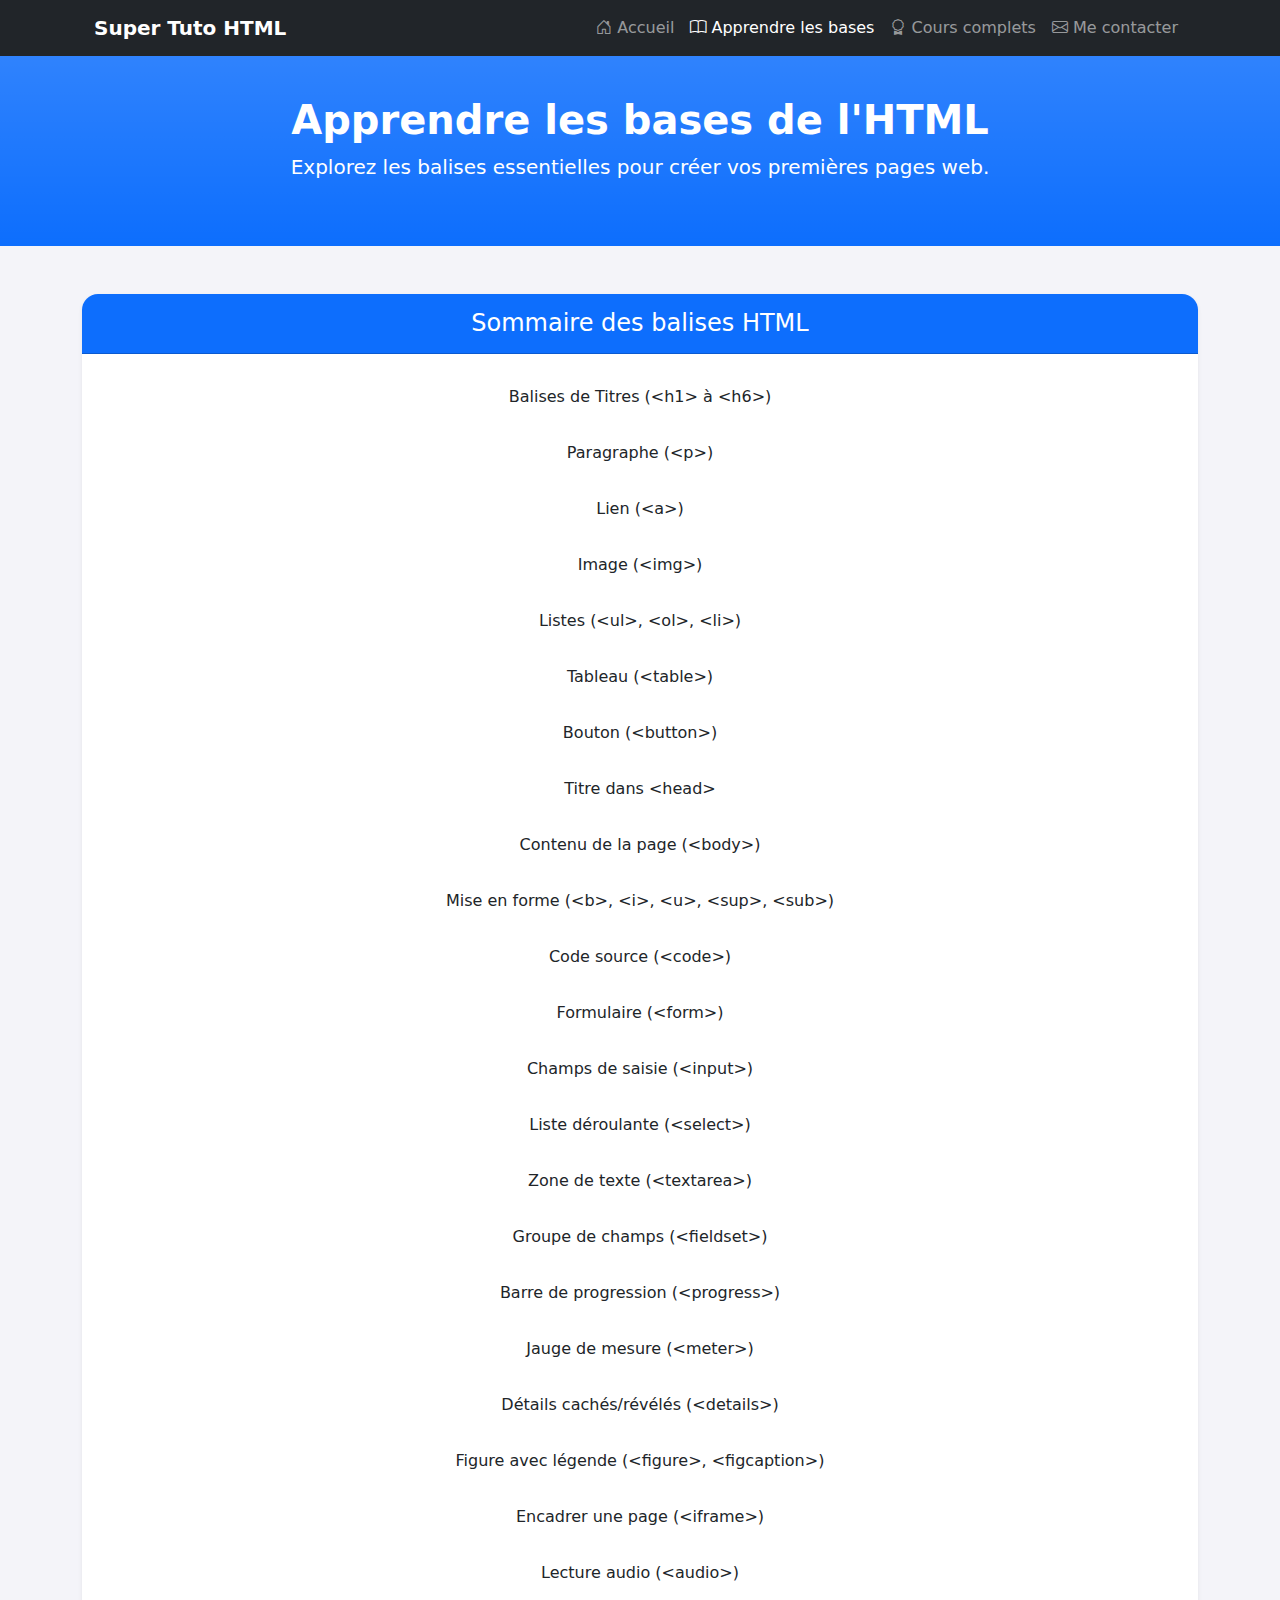
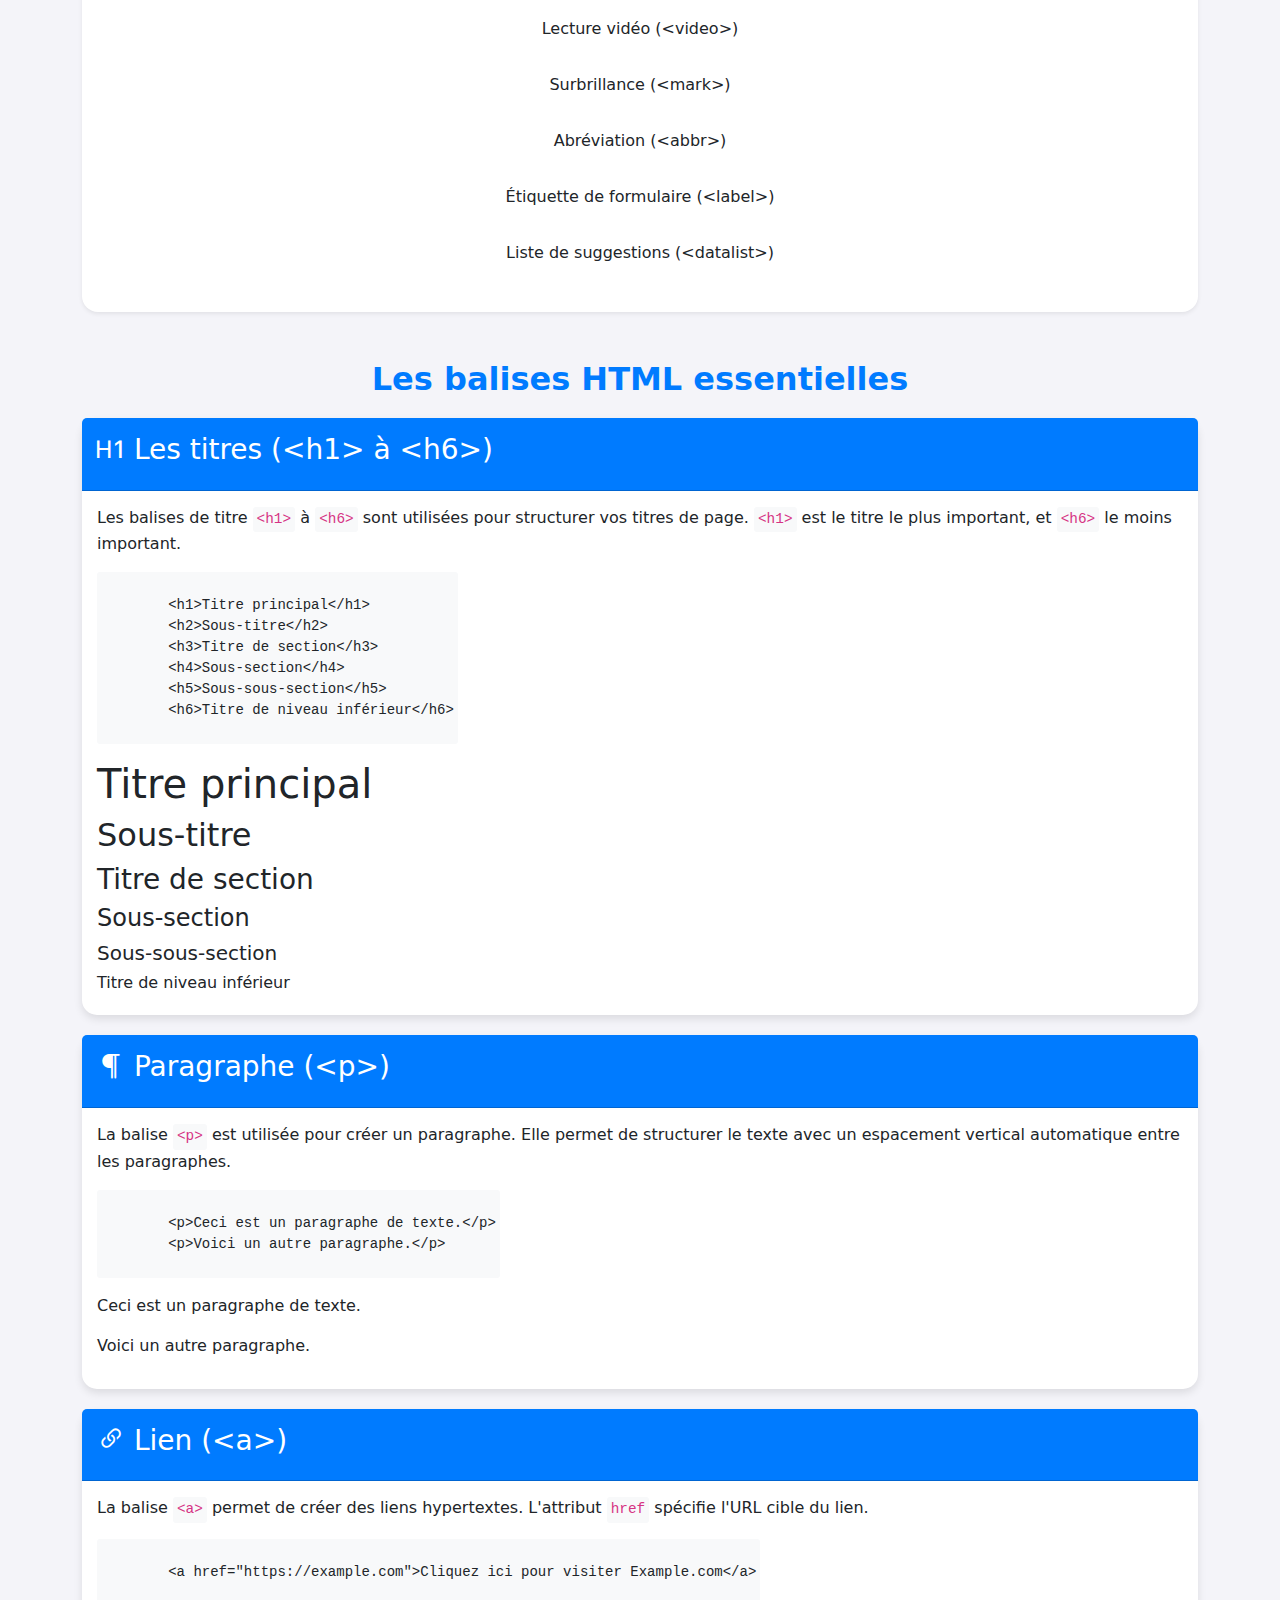
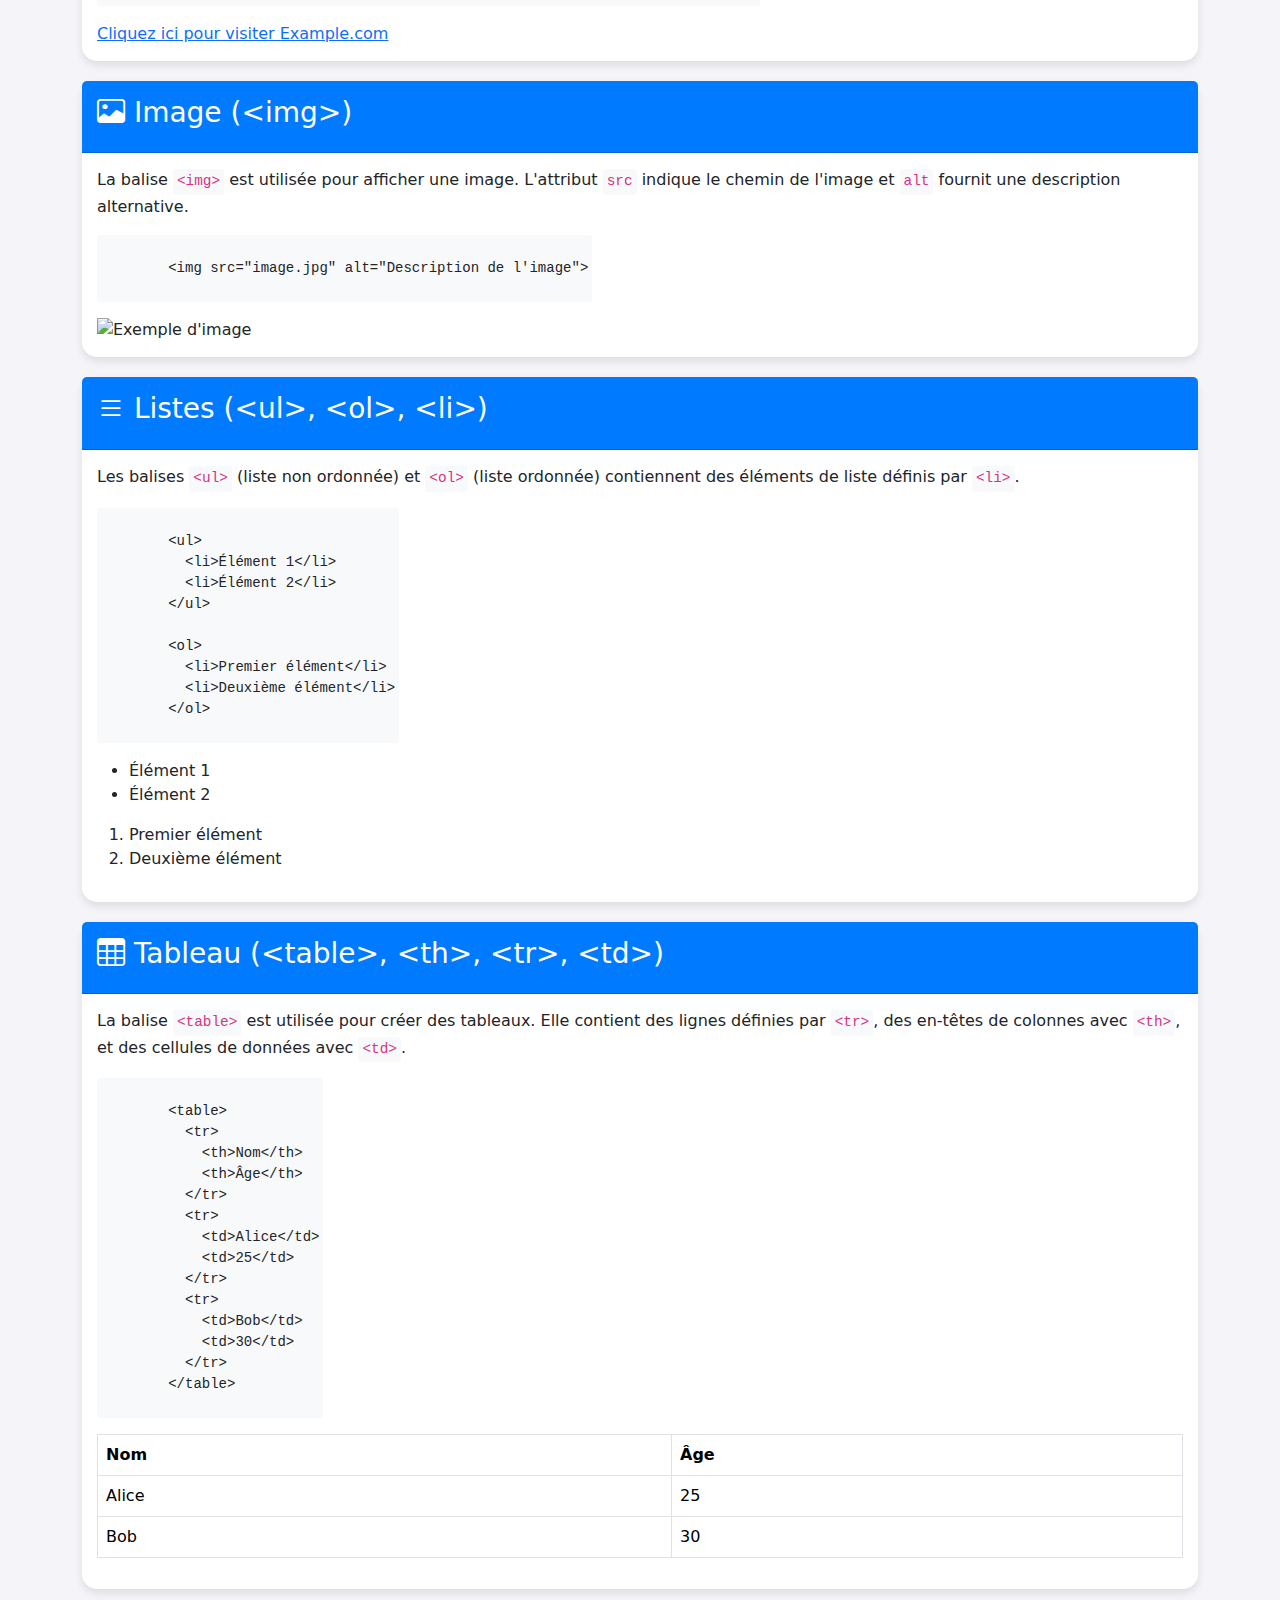
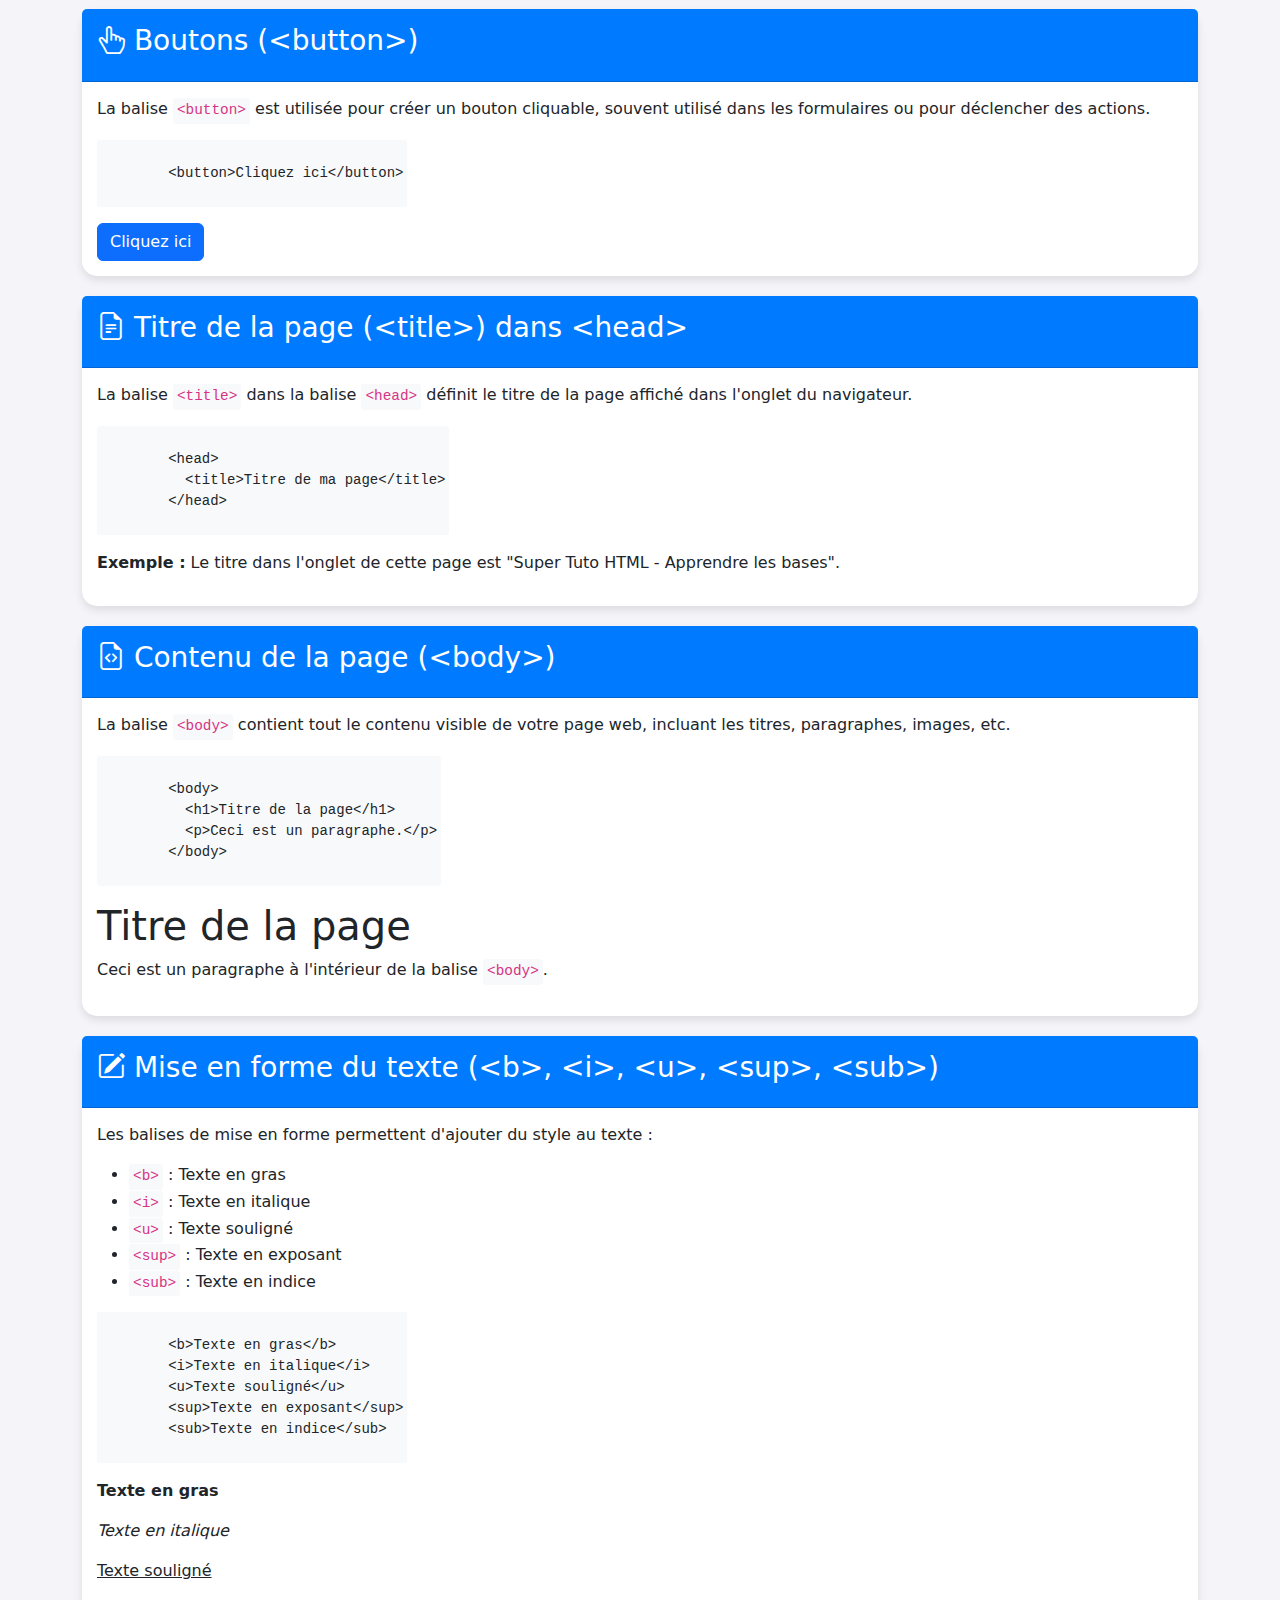
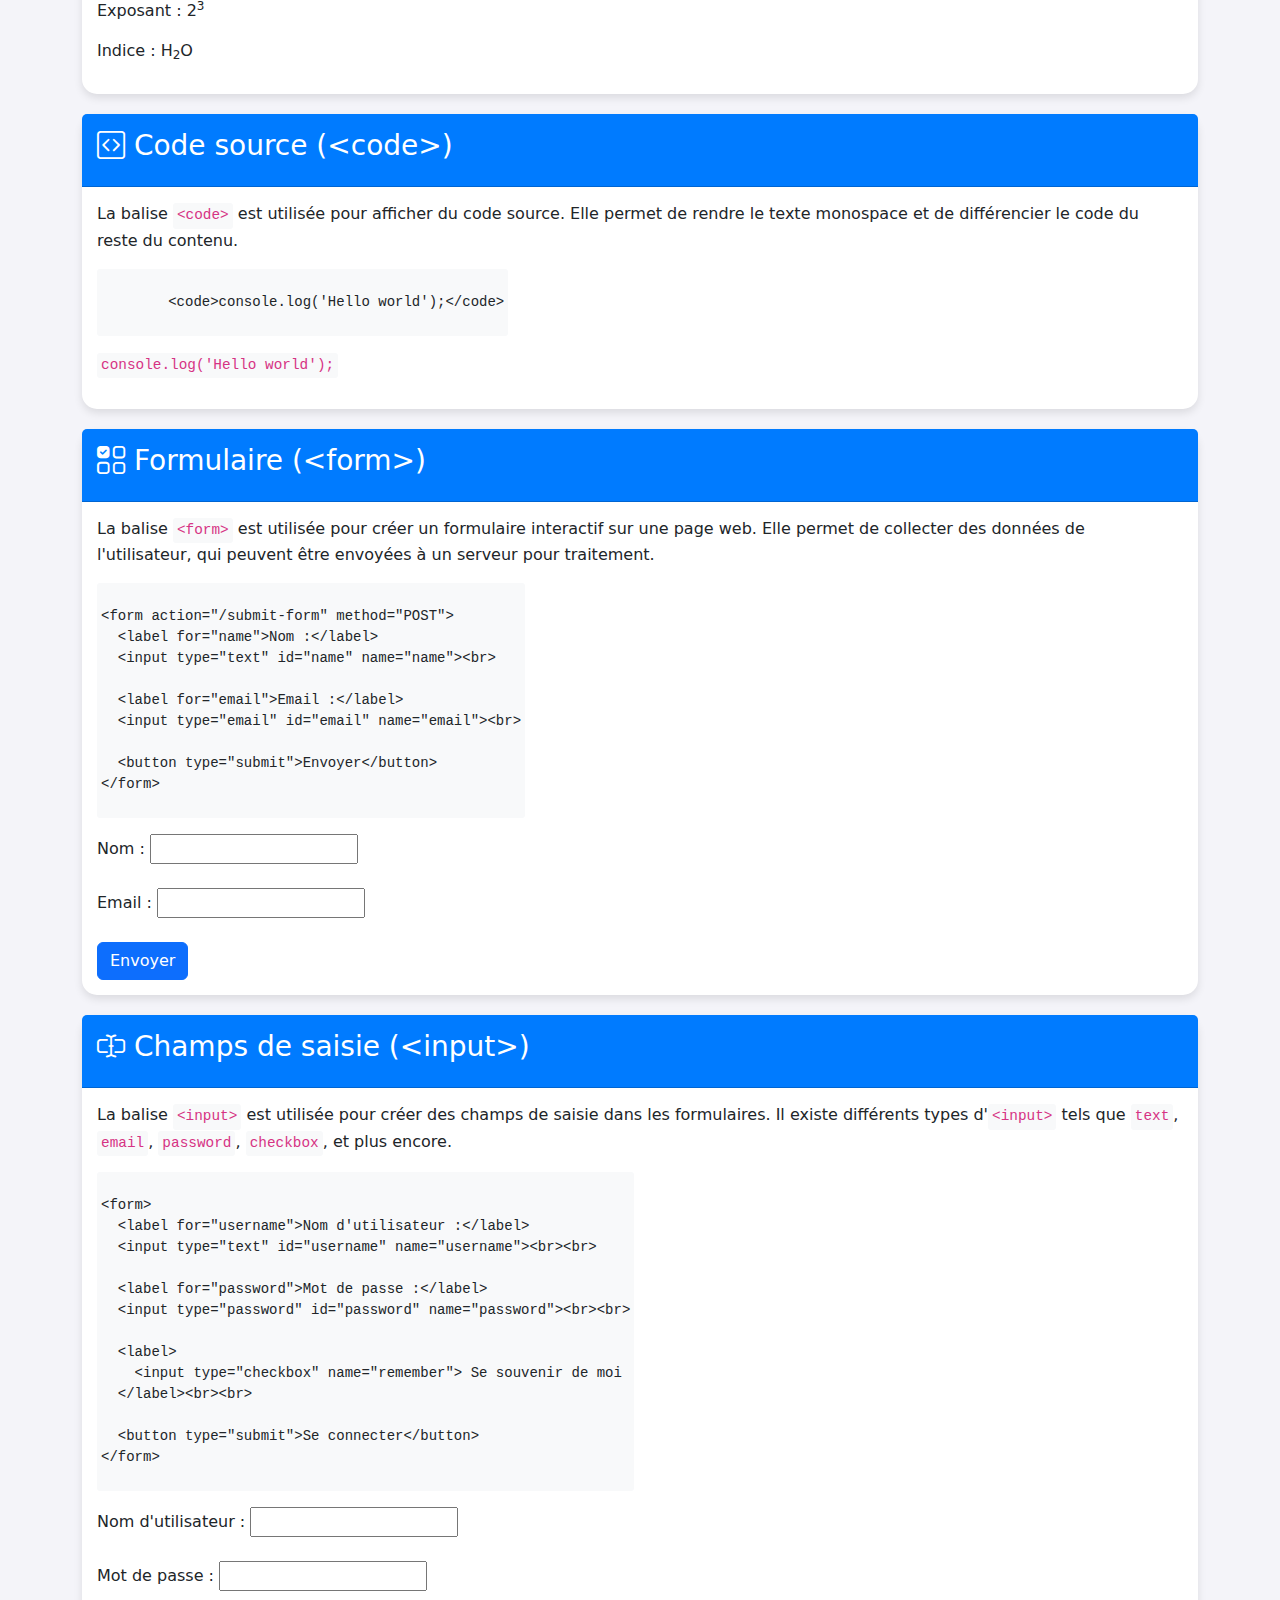
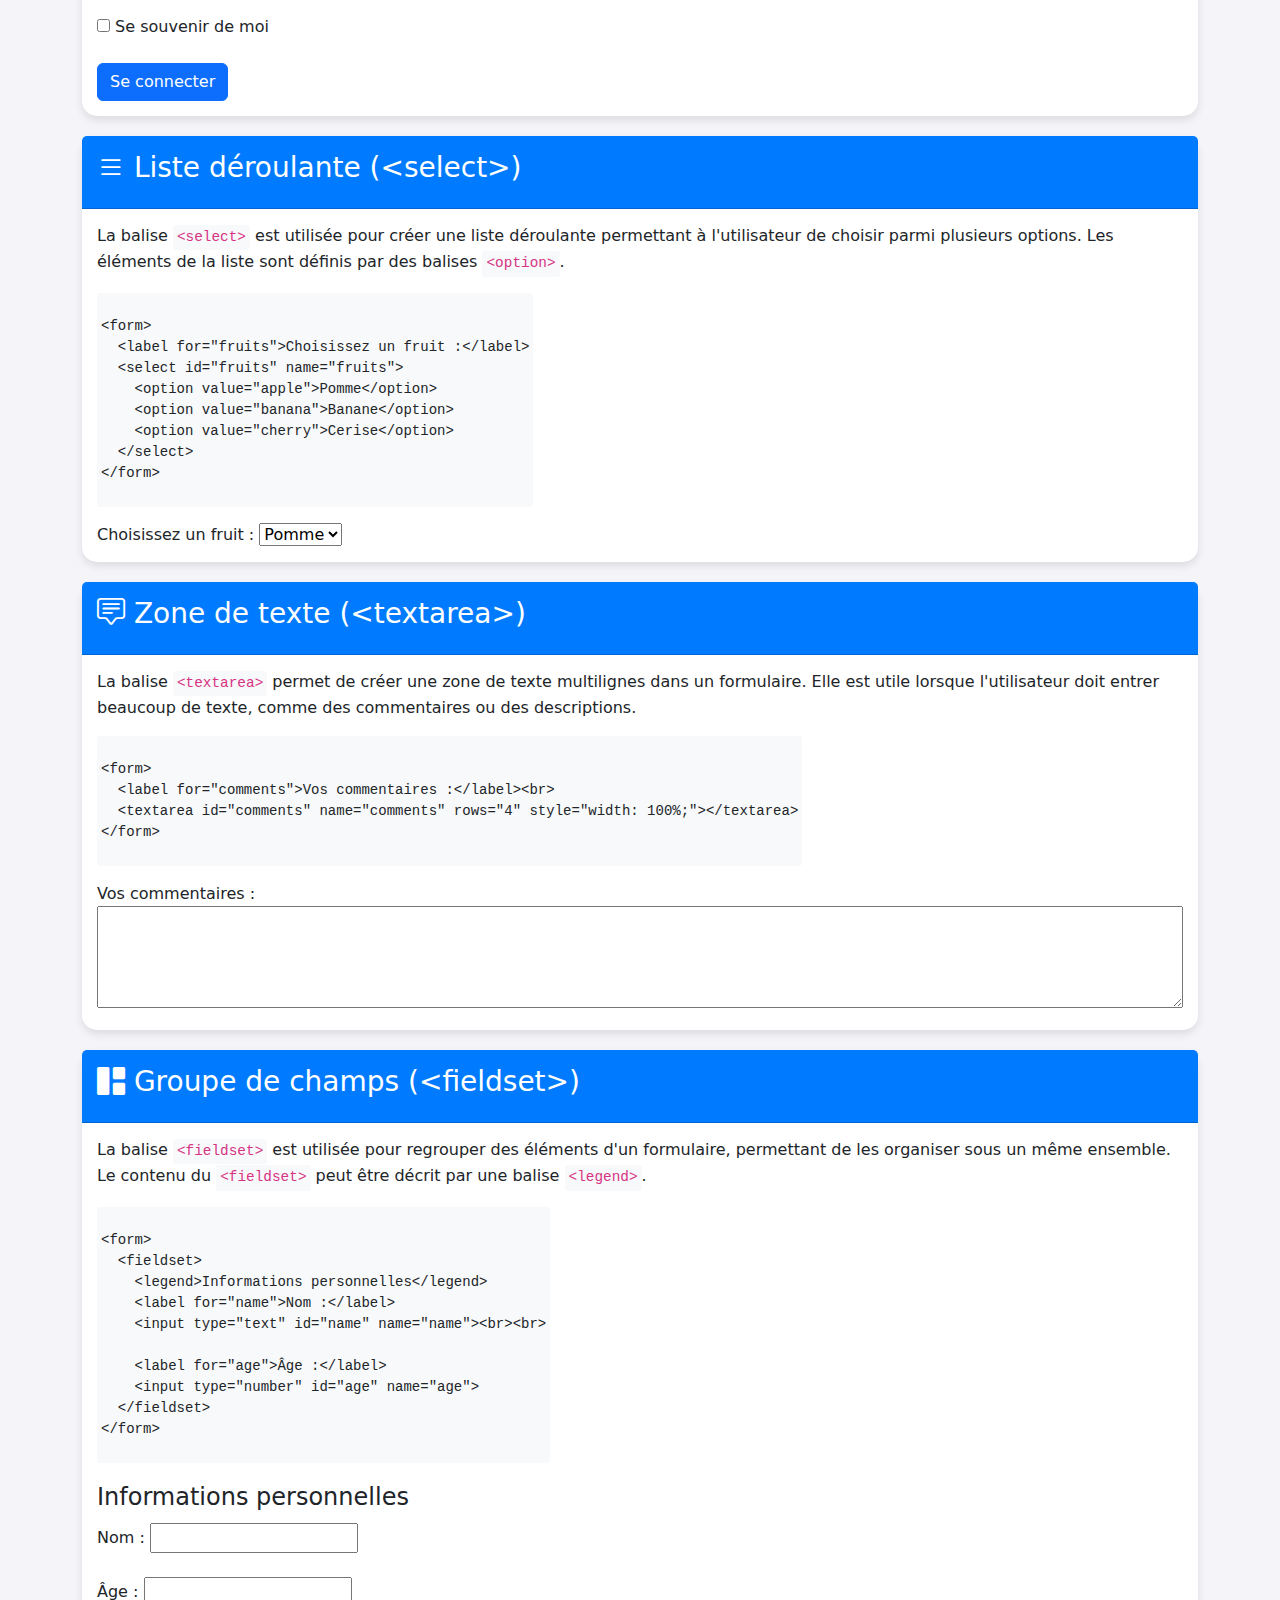
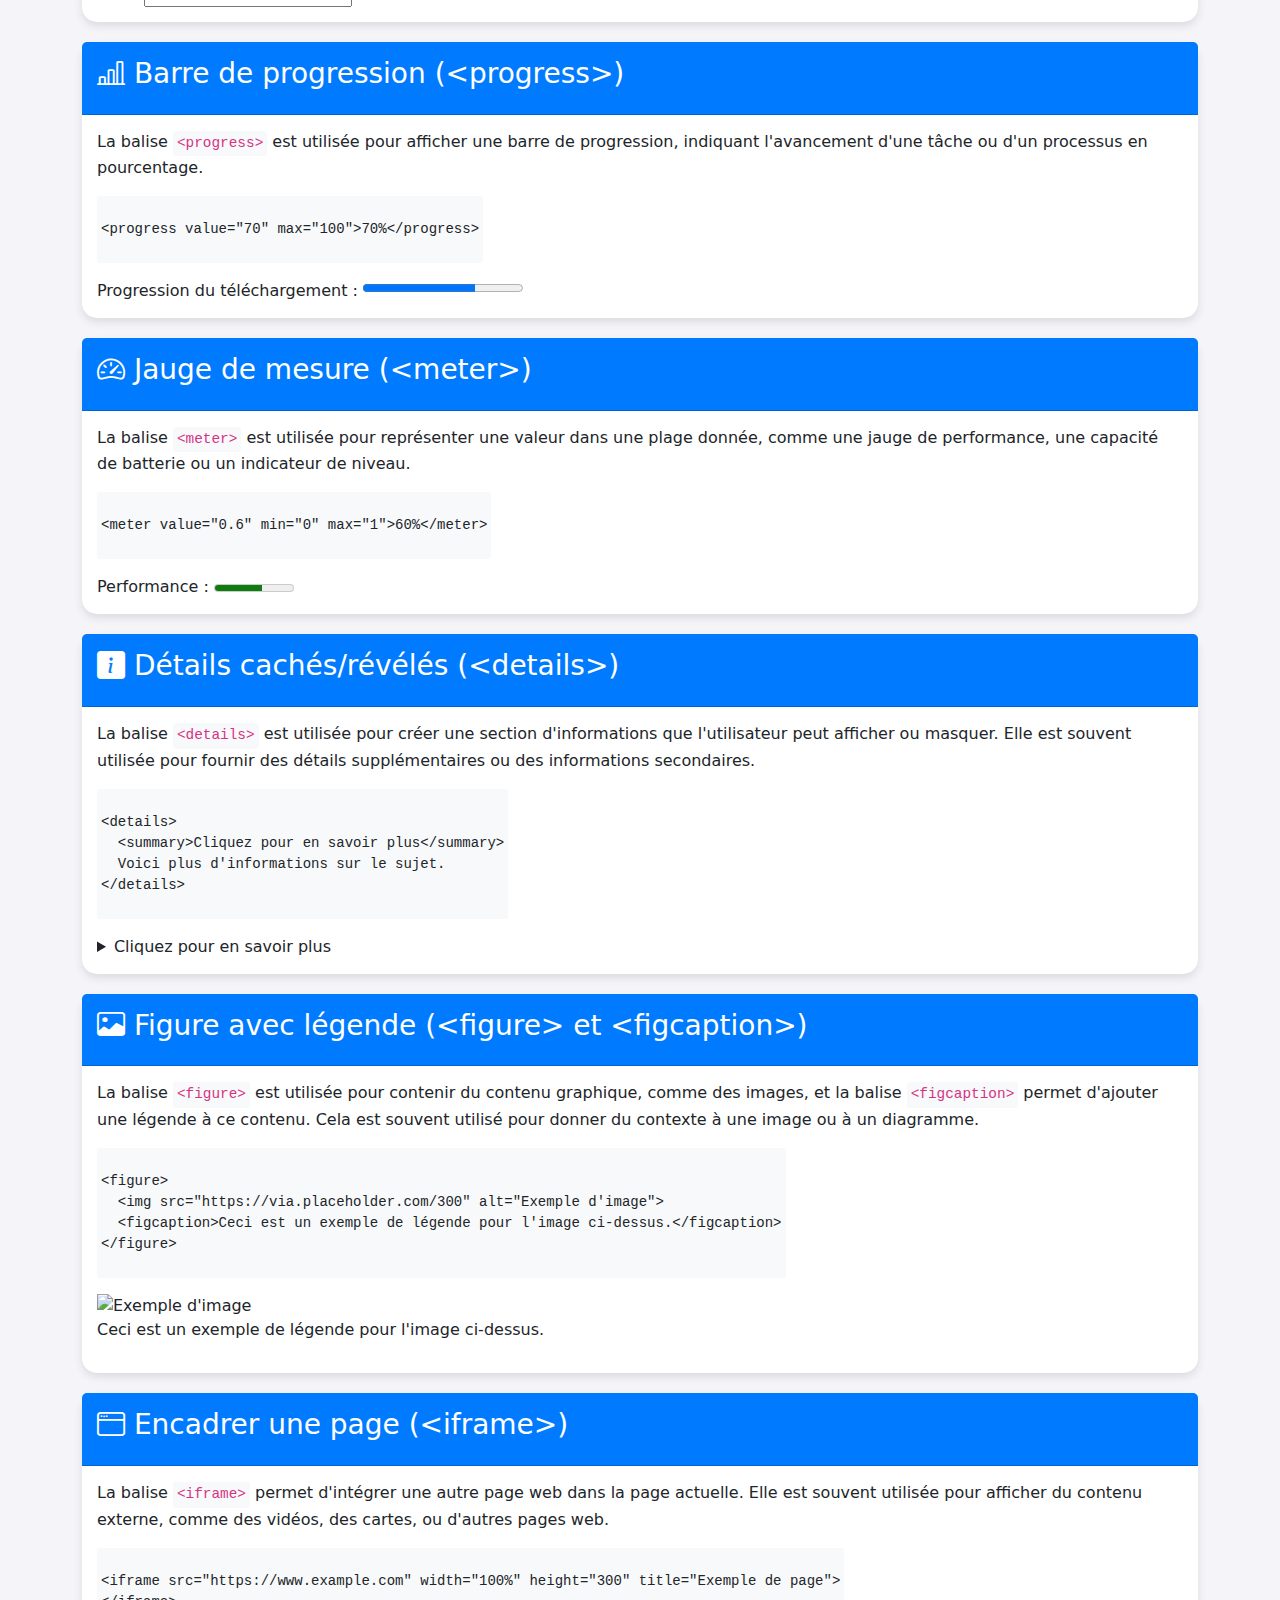
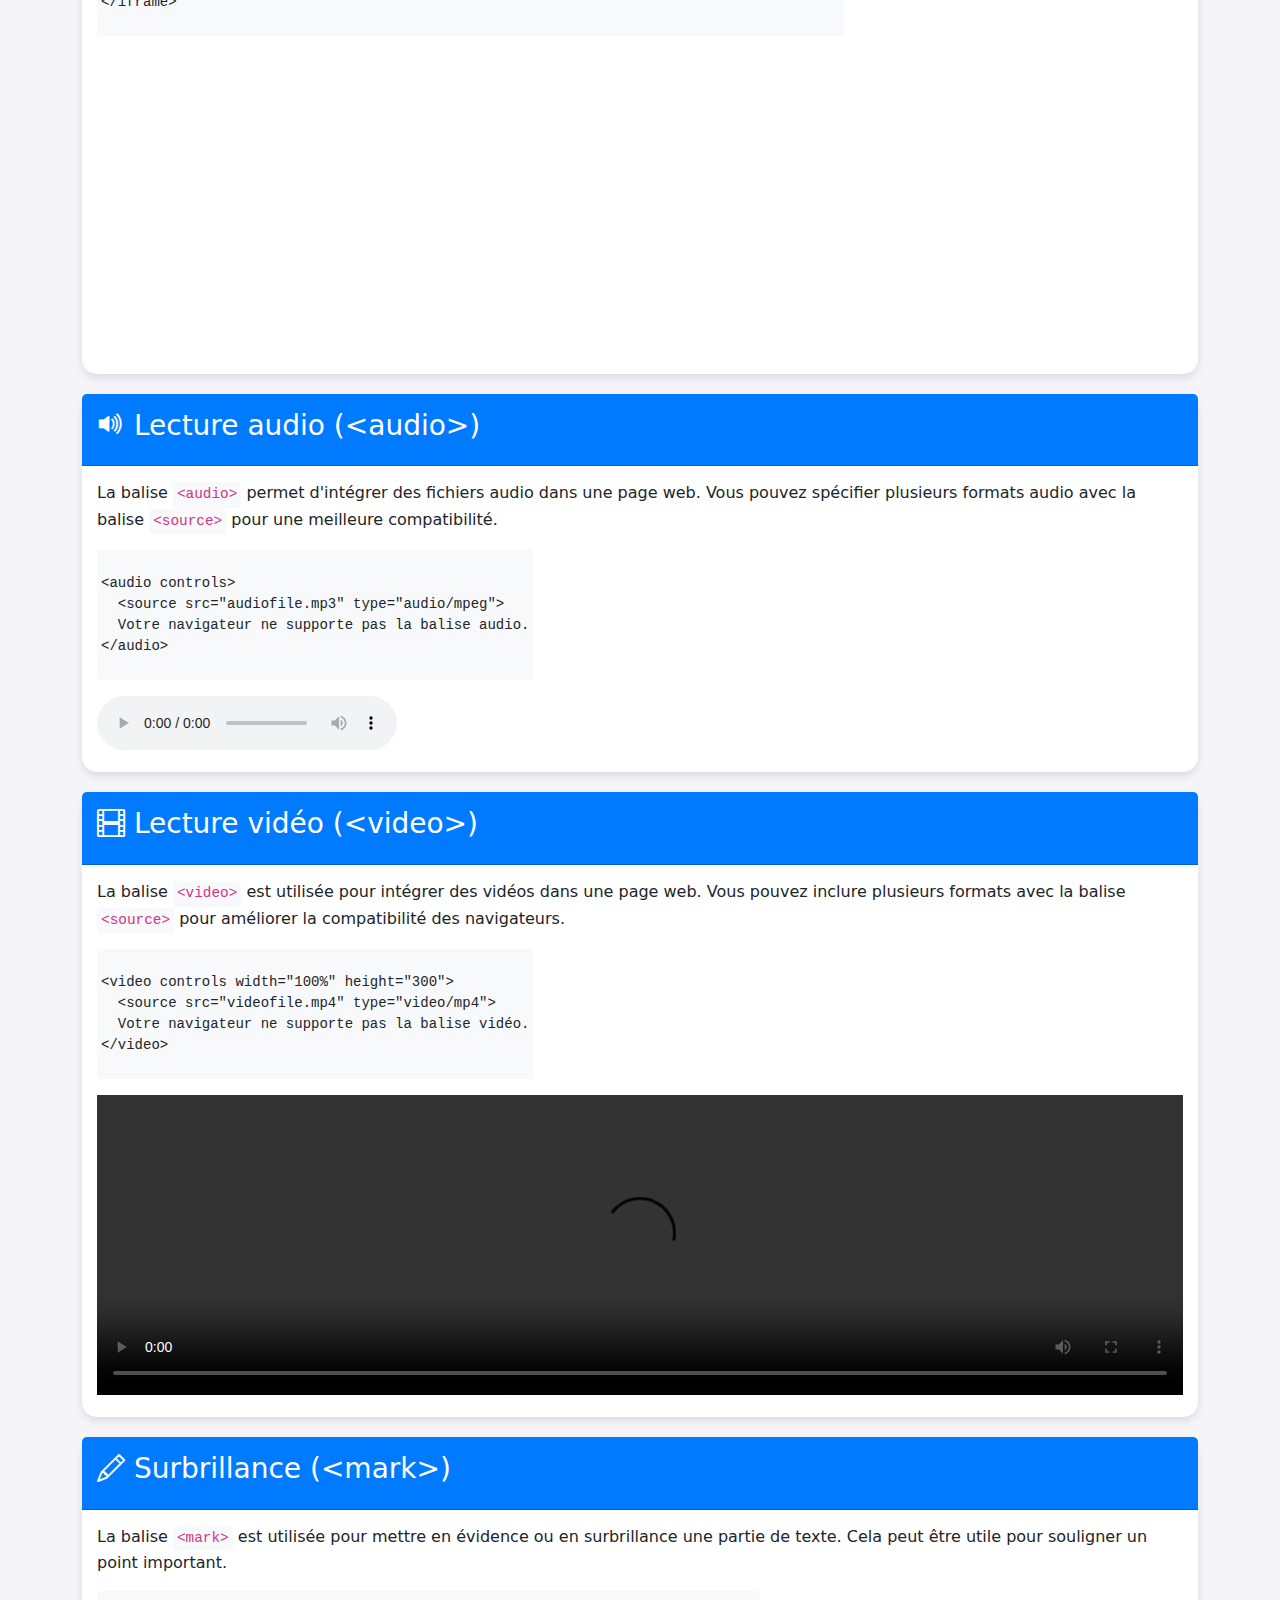
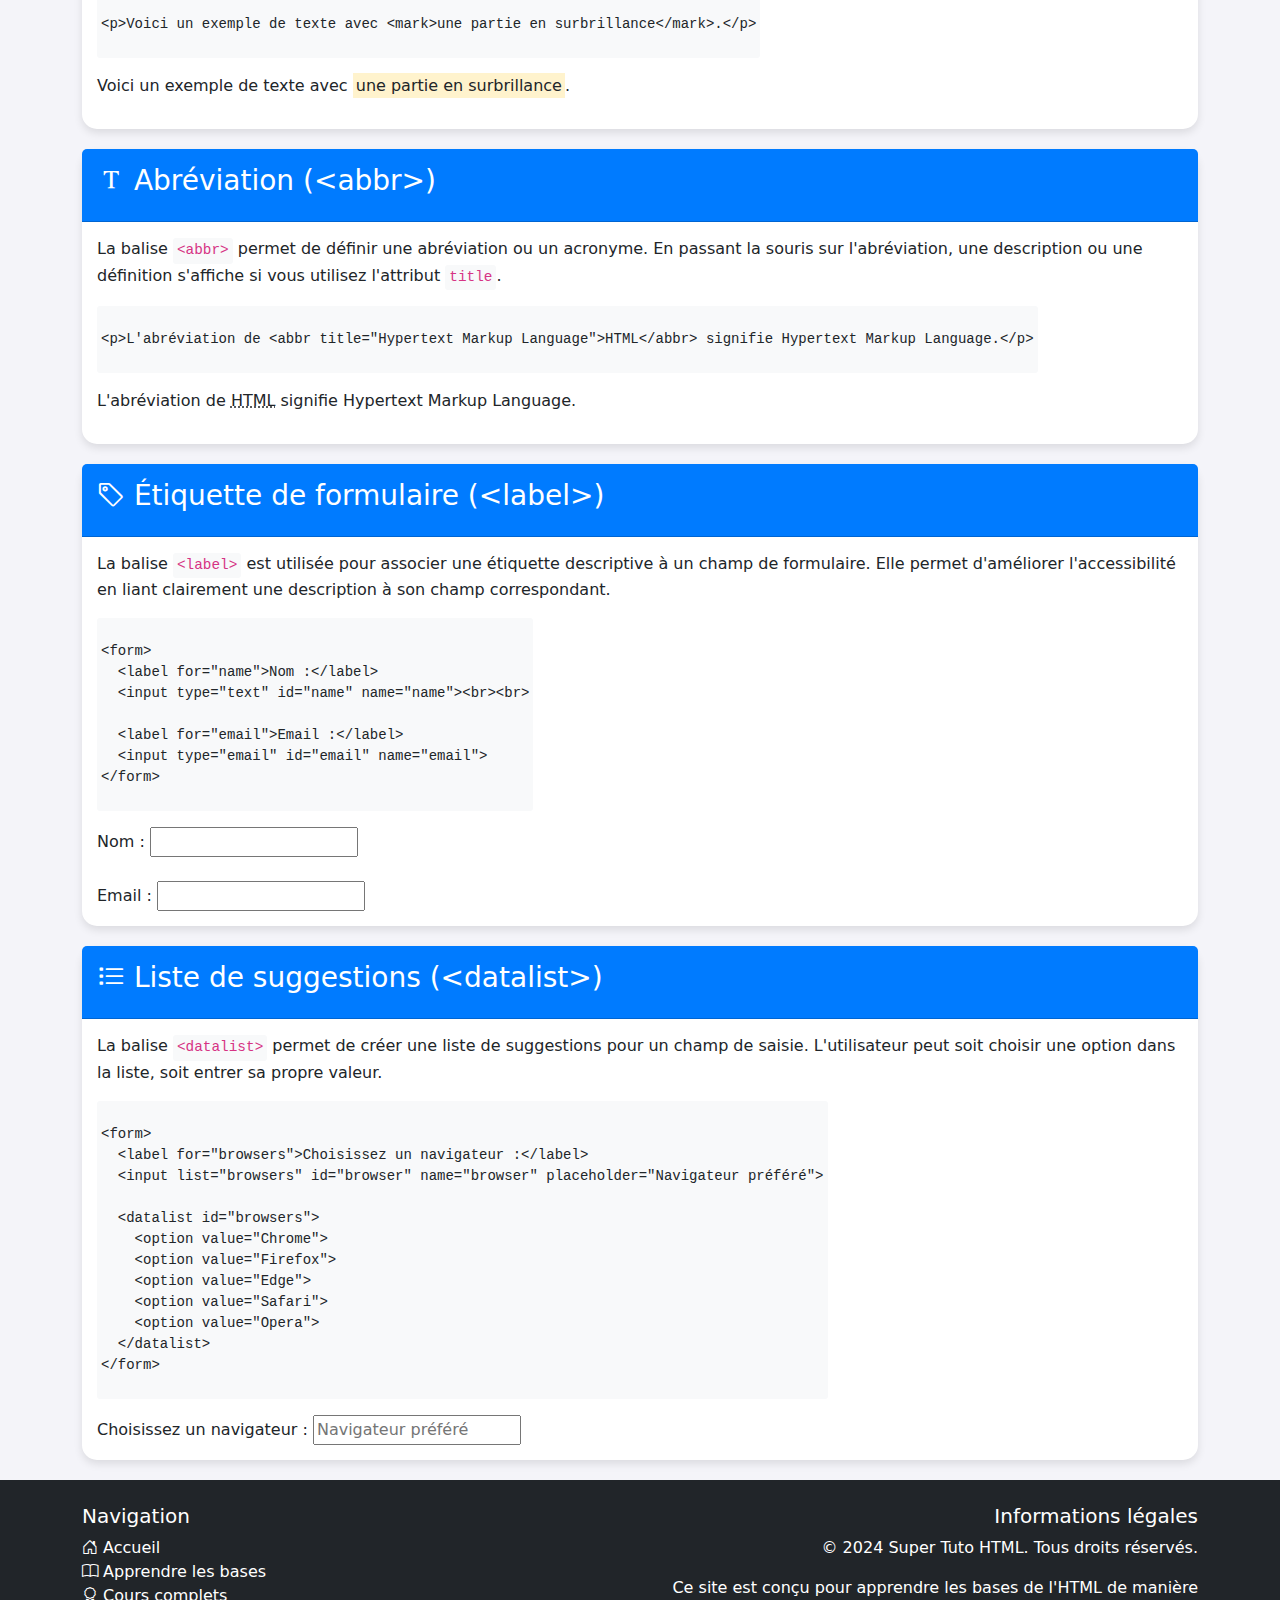
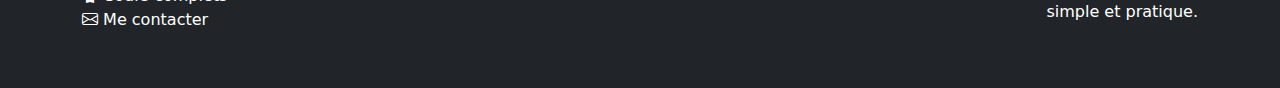
==== commit f78c0564: "Update bases.html" ====
--- a/bases.html
+++ b/bases.html
@@ -6,6 +6,7 @@
     <meta name="viewport" content="width=device-width, initial-scale=1, shrink-to-fit=no">
     <meta name="description" content="Apprendre les bases de l'HTML" />
     <meta name="author" content="Super Tuto HTML" />
+    <link rel=”icon” href=”assets/favicon.ico” type=”image/x-icon”>
     <title>Super Tuto HTML - Apprendre les bases</title>
     <link href="https://cdn.jsdelivr.net/npm/bootstrap@5.2.3/dist/css/bootstrap.min.css" rel="stylesheet">
     <link rel="stylesheet" href="https://cdn.jsdelivr.net/npm/bootstrap-icons/font/bootstrap-icons.css">
@@ -974,4 +975,4 @@
     <script src="https://cdn.jsdelivr.net/npm/bootstrap@5.2.3/dist/js/bootstrap.bundle.min.js"></script>
 </body>
 
-</html>+</html>
